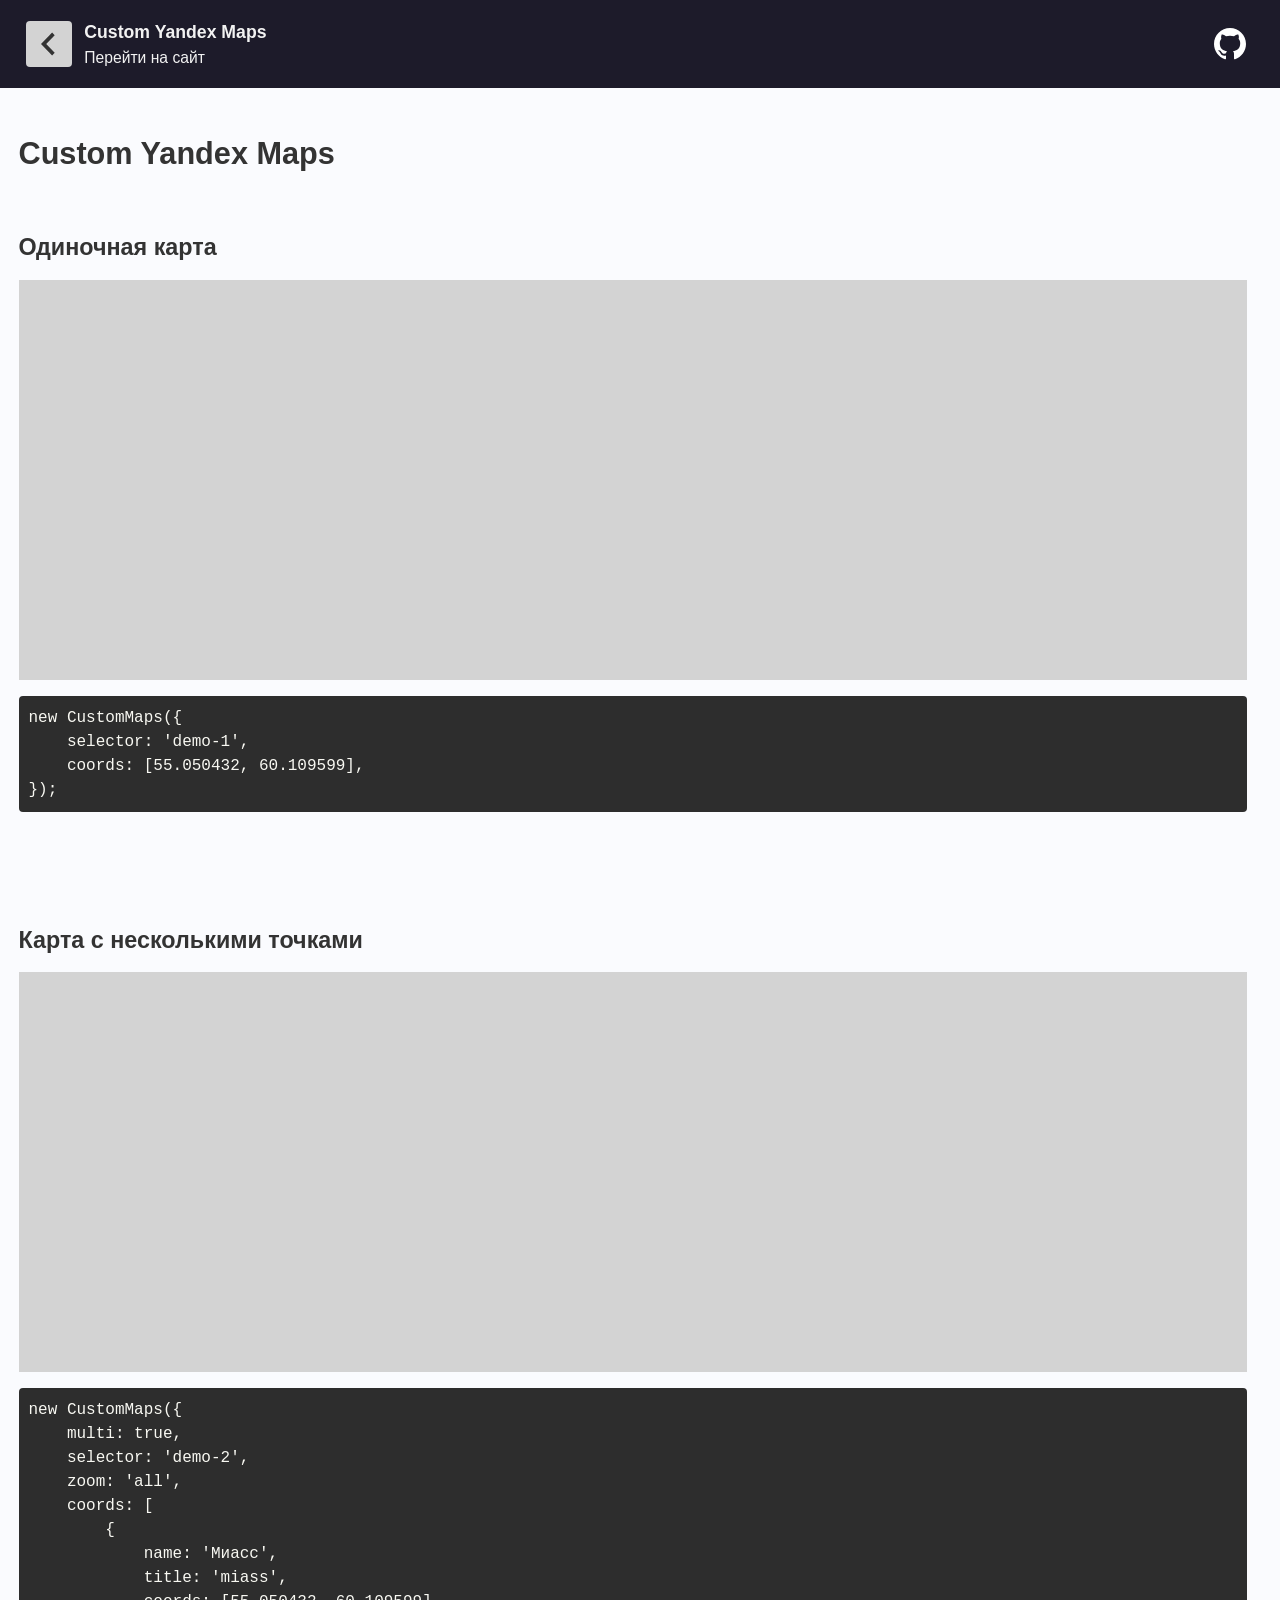
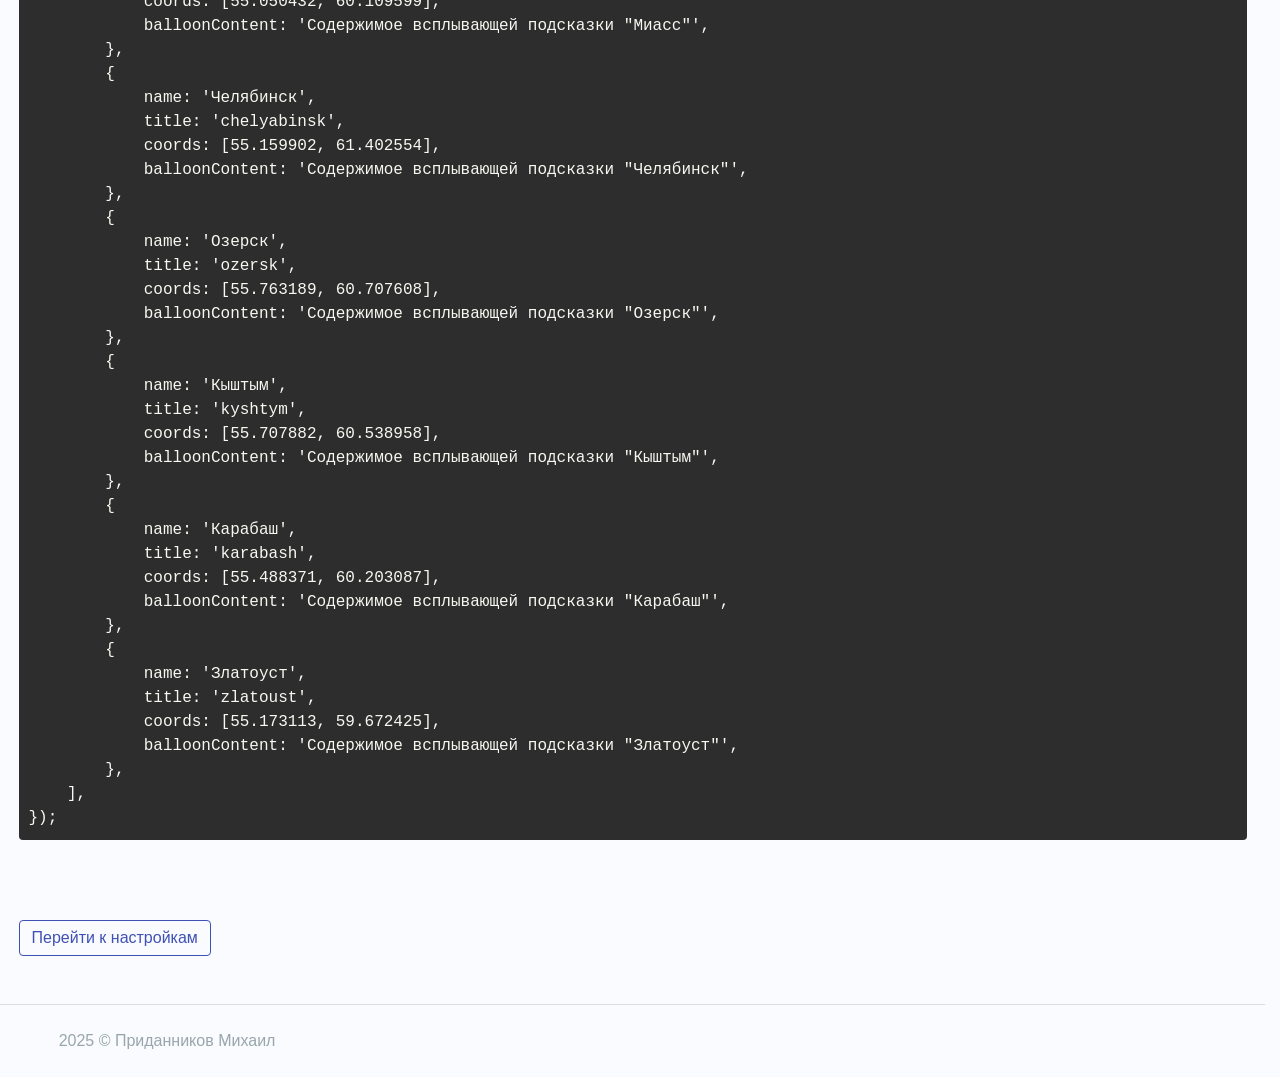
==== index.html @ 96048d2c "v2.0.0" ====
<!DOCTYPE html>
<html lang="ru">
<head>
    <meta charset="UTF-8" />
    <meta http-equiv="X-UA-Compatible" content="IE=edge" />
    <meta name="viewport" content="width=device-width, initial-scale=1.0" />
    <meta name='format-detection' content='telephone=no' />
    <meta name='format-detection' content='date=no' />
    <meta name='format-detection' content='address=no' />
    <meta name='format-detection' content='email=no' />
    <title>Custom Map 2.0.0</title>
    <link rel="stylesheet" href="config.css" />
    <link rel="stylesheet" href="layout.css" />
    <link rel="stylesheet" href="style.css" />
    <script src="https://api-maps.yandex.ru/2.1/?&lang=ru_RU"></script>
    <script src="custom_map.js"></script>
</head>
<body>

<div class="page">
    <div class="page__header">
        <div class="header">
            <div class="header__container container">
                <div class="logo">
                    <a href="https://mihail174.ru/docs/developments/custom_map" class="logo__link">
                        <span class="logo__icon">
                            <svg data-v-edcaa7af="" xmlns="http://www.w3.org/2000/svg" width="32" height="32" viewBox="0 0 320 448"><path data-v-edcaa7af="" fill="#000" d="M203.563 384 240 346.54 120.807 224 240 101.46 203.563 64l-36.404 37.426.034.034L48 224l119.193 122.54-.033.034z"></path></svg>
                        </span>
                        <span class="logo__content">
                            <span class="logo__title">
                                <span>Custom Yandex Maps</span>
                            </span>
                            <span class="logo__author">Перейти на сайт</span>
                        </span>
                    </a>
                </div>

                <div class="github">
                    <a class="github__link" href="https://github.com/mihail-174/custom_map" target="_blank" rel="nofollow noreferrer noopener">
                        <span class="github__icon">
                            <svg xmlns="http://www.w3.org/2000/svg" width="32" height="32" viewBox="0 0 24 24" fill="currentColor"><path d="M12 0c-6.626 0-12 5.373-12 12 0 5.302 3.438 9.8 8.207 11.387.599.111.793-.261.793-.577v-2.234c-3.338.726-4.033-1.416-4.033-1.416-.546-1.387-1.333-1.756-1.333-1.756-1.089-.745.083-.729.083-.729 1.205.084 1.839 1.237 1.839 1.237 1.07 1.834 2.807 1.304 3.492.997.107-.775.418-1.305.762-1.604-2.665-.305-5.467-1.334-5.467-5.931 0-1.311.469-2.381 1.236-3.221-.124-.303-.535-1.524.117-3.176 0 0 1.008-.322 3.301 1.23.957-.266 1.983-.399 3.003-.404 1.02.005 2.047.138 3.006.404 2.291-1.552 3.297-1.23 3.297-1.23.653 1.653.242 2.874.118 3.176.77.84 1.235 1.911 1.235 3.221 0 4.609-2.807 5.624-5.479 5.921.43.372.823 1.102.823 2.222v3.293c0 .319.192.694.801.576 4.765-1.589 8.199-6.086 8.199-11.386 0-6.627-5.373-12-12-12z"></path></svg>
                        </span>
                        <span class="github__name">GitHub</span>
                    </a>
                </div>

            </div>
        </div>
    </div>
    <div class="page__center">
        <div class="page__container container">
            <div class="page__main">
                <div class="page__content-wrapper">
                    <div class="page__title">
                        <h1>Custom Yandex Maps</h1>
                    </div>
                    <div class="page__content">

                        <div class="card-examples-detail">
                            <div class="card-examples-detail__section">
                                <h2 class="card-examples-detail__title">Одиночная карта</h2>
                                <div class="card-examples-detail__content">
                                    <div id="demo-1"></div>
                                </div>
                                <div class="card-examples-detail__code">
                                    <div class="pre-wrapper">
                                        <pre><code>new CustomMaps({
    selector: 'demo-1',
    coords: [55.050432, 60.109599],
});</code></pre>
                                    </div>
                                </div>
                            </div>
                            <div class="card-examples-detail__section">
                                <h2 class="card-examples-detail__title">Карта с несколькими точками</h2>
                                <div class="card-examples-detail__content">
                                    <div id="demo-2"></div>
                                </div>
                                <div class="card-examples-detail__code">
                                    <div class="pre-wrapper">
                                        <pre><code>new CustomMaps({
    multi: true,
    selector: 'demo-2',
    zoom: 'all',
    coords: [
        {
            name: 'Миасс',
            title: 'miass',
            coords: [55.050432, 60.109599],
            balloonContent: 'Cодержимое всплывающей подсказки "Миасс"',
        },
        {
            name: 'Челябинск',
            title: 'chelyabinsk',
            coords: [55.159902, 61.402554],
            balloonContent: 'Cодержимое всплывающей подсказки "Челябинск"',
        },
        {
            name: 'Озерск',
            title: 'ozersk',
            coords: [55.763189, 60.707608],
            balloonContent: 'Cодержимое всплывающей подсказки "Озерск"',
        },
        {
            name: 'Кыштым',
            title: 'kyshtym',
            coords: [55.707882, 60.538958],
            balloonContent: 'Cодержимое всплывающей подсказки "Кыштым"',
        },
        {
            name: 'Карабаш',
            title: 'karabash',
            coords: [55.488371, 60.203087],
            balloonContent: 'Cодержимое всплывающей подсказки "Карабаш"',
        },
        {
            name: 'Златоуст',
            title: 'zlatoust',
            coords: [55.173113, 59.672425],
            balloonContent: 'Cодержимое всплывающей подсказки "Златоуст"',
        },
    ],
});</code></pre>
                                    </div>
                                </div>
                            </div>
                            <div class="card-examples-detail__button-return">
                                <a class="button button-secondary button-m" href="https://github.com/mihail-174/custom_map">
                                    <span class="button__name">
                                        Перейти к настройкам
                                    </span>
                                </a>
                            </div>
                        </div>

                    </div>
                </div>
            </div>
        </div>
    </div>
    <div class="page__footer">
        <div class="footer">
            <div class="footer__container container">
                <div class="copyright">
                    <span class="copyright__year">2025</span>
                    <span class="copyright__author">© Приданников Михаил</span>
                </div>
            </div>
        </div>
    </div>
</div>

<script>
    new CustomMaps({
        selector: 'demo-1',
        coords: [55.050432, 60.109599],
    });
    new CustomMaps({
        multi: true,
        selector: 'demo-2',
        zoom: 'all',
        coords: [
            {
                name: 'Миасс',
                title: 'miass',
                coords: [55.050432, 60.109599],
                balloonContent: 'Cодержимое всплывающей подсказки "Миасс"',
            },
            {
                name: 'Челябинск',
                title: 'chelyabinsk',
                coords: [55.159902, 61.402554],
                balloonContent: 'Cодержимое всплывающей подсказки "Челябинск"',
            },
            {
                name: 'Озерск',
                title: 'ozersk',
                coords: [55.763189, 60.707608],
                balloonContent: 'Cодержимое всплывающей подсказки "Озерск"',
            },
            {
                name: 'Кыштым',
                title: 'kyshtym',
                coords: [55.707882, 60.538958],
                balloonContent: 'Cодержимое всплывающей подсказки "Кыштым"',
            },
            {
                name: 'Карабаш',
                title: 'karabash',
                coords: [55.488371, 60.203087],
                balloonContent: 'Cодержимое всплывающей подсказки "Карабаш"',
            },
            {
                name: 'Златоуст',
                title: 'zlatoust',
                coords: [55.173113, 59.672425],
                balloonContent: 'Cодержимое всплывающей подсказки "Златоуст"',
            },
        ],
    });
</script>

</body>
</html>
---- config.css ----
:root {
    --primary-color: #3f51b5;
    --primary-color-variant: #5f71d5;

    --color-background: #fafbfe;

    --text-color-default: #333;

    --transition-speed: .2s;

    --header-background: #1d1b2a;

    --border-color: #ddd;

    --gap-h1: 48px 0 24px;
    --gap-h2: 32px 0 16px;
    --gap-h3: 24px 0 12px;

    --border-radius-full: 50%;
    --border-radius-l: 12px;
    --border-radius-m: 8px;
    --border-radius-s: 4px;
}
---- layout.css ----
*,
*::before,
*::after {
    box-sizing: border-box;
}
html {
    font-size: 100%;
    scroll-behavior: smooth;
    scrollbar-gutter: stable;
}
body {
    display: flex;
    flex-direction: column;
    min-width: 320px;
    min-height: 100vh;
    text-rendering: optimizeLegibility;
    -webkit-font-smoothing: antialiased;
    -moz-osx-font-smoothing: grayscale;
    font-family: Arial, sans-serif;
    font-weight: 400;
    font-size: 16px;
    line-height: 1.5;
    color: var(--text-color-default);
    background-color: var(--color-background);
    padding: 0;
    margin: 0;
}
h1,
.h1 {
    font-weight: 700;
    font-size: clamp(24px, 0.8333vw + 20px, 32px);
    line-height: 1.4;
    margin: var(--gap-h1);
}
h2,
.h2 {
    font-weight: 700;
    font-size: clamp(20px, 0.4167vw + 18px, 24px);
    line-height: 1.4;
    margin: var(--gap-h2);
}
h3,
.h3 {
    margin: var(--gap-h3);
}
.container {
    max-width: 1260px;
    padding: 0 16px;
    margin: 0 auto;
}

.page {
    display: grid;
    flex: 1;
    grid-template-rows: auto 1fr auto;
}
.page__header {
    height: clamp(64px,2.5vw + 52px,88px);
}
.page__center {
}
.page__main {
    margin-bottom: 48px;
}
.page__title {
    margin: var(--gap-h1);
}

.header {
    position:fixed;
    left:0;
    right:0;
    top:0;
    z-index:100;
    background-color:var(--header-background);
    height:88px;
}
.header__container {
    display:grid;
    grid-template-columns:1fr auto;
    grid-gap:24px;
    align-items:center;
    height: 100%;
}

.footer {
    border-top: 1px solid var(--border-color);
    padding: 24px clamp(16px, 3.3333vw + 0px, 48px);
    color: #98a6ad;
}
.footer__container {
    display: flex;
}

.logo {
    display:flex;
}
.logo__link {
    align-items:center;
    display:flex;
    grid-gap:12px;
    -webkit-user-select:none;
    -moz-user-select:none;
    user-select:none;
    color:currentColor;
    text-decoration:none
}
.logo__link:hover {
    color:#8522ff
}
.logo__link:hover .logo__icon {
    background-color: var(--primary-color);
}
.logo__link:hover .logo__icon path {
    fill: #fff;
}
.logo__icon {
    align-items:center;
    background-color:lightgrey;
    border-radius:var(--border-radius-s);
    display:flex;
    height:clamp(38px,1.0417vw + 33px,48px);
    justify-content:center;
    overflow:hidden;
    width:clamp(38px,1.0417vw + 33px,48px);
    transition: all var(--transition-speed);
}
.logo__icon path {
    fill: #333;
    transition: all var(--transition-speed);
}
.logo__icon img {
    display:block;
    max-height:100%;
    max-width:100%;
    -o-object-fit:contain;
    object-fit:contain;
}
.logo__content {
    color:#f2f2f2;
    display:flex;
    flex-direction:column
}
.logo__title {
    font-size:clamp(16px,.2083vw + 15px,18px);
    font-weight:700
}
.logo__author {
    font-size:clamp(14px,.2083vw + 13px,16px)
}

.github {
    display: flex;
    justify-content: center;
    align-items: center;
    width: 48px;
    height: 48px;
}
.github__link {
    display: flex;
    align-items: center;
    grid-gap: 8px;
    color: #fff;
    text-decoration: none;
}
.github__link:hover .github__icon path {
    fill: var(--primary-color);
}
.github__icon {
    flex: 0 0 auto;
}
.github__icon svg {
    display: block;
    max-width: 100%;
    max-height: 100%;
    object-fit: contain;
}
.github__icon path {
    fill: #fff;
    transition: all var(--transition-speed);
}
.github__name {
    display: none;
}

.button {
    user-select: none;
    display: inline-flex;
    justify-content: center;
    align-items: center;
    grid-gap: 4px;
    border-radius: var(--border-radius-s);
    text-decoration: none;
    font-weight: 400;
    font-size: 16px;
    white-space: nowrap;
    cursor: pointer;
    transition: all var(--transition-speed);
}
.button__icon {
    display: flex;
    justify-content: center;
    align-items: center;
}
.button__icon img,
.button__icon svg {
    display: block;
    max-width: 100%;
    max-height: 100%;
    object-fit: contain;
}
.button__icon path {
    transition: all var(--transition-speed);
}
.button__name {}

.button-primary {
    background-color: var(--primary-color);
    color: #fff;
}
.button-primary.button__icon:has([fill]) path {
    fill: #fff;
}
.button-primary.button__icon:has([stroke]) path {
    stroke: #fff;
}
.button-primary:hover {
    background-color: #5f71d5;
    color: #fff;
}
.button-primary:hover .button__icon:has([fill]) path {
    fill: #fff;
}
.button-primary:hover .button__icon:has([stroke]) path {
    stroke: #fff;
}
.button-primary:focus {
    background-color: #3f51b5;
    color: #fff;
}
.button-primary:focus .button__icon:has([fill]) path {
    fill: #fff;
}
.button-primary:focus .button__icon:has([stroke]) path {
    stroke: #fff;
}

.button-secondary {
    background-color: transparent;
    border: 1px solid #3f51b5;
    color: #3f51b5;
}
.button-secondary .button__icon:has([fill]) path {
    fill: #3f51b5;
}
.button-secondary .button__icon:has([stroke]) path {
    stroke: #3f51b5;
}
.button-secondary:hover {
    background-color: #5f71d5;
    border-color: #5f71d5;
    color: #fff;
}
.button-secondary:hover .button__icon:has([fill]) path {
    fill: #fff;
}
.button-secondary:hover .button__icon:has([stroke]) path {
    stroke: #fff;
}
.button-secondary:focus {
    background-color: transparent;
    color: #3f51b5;
}
.button-secondary:focus .button__icon:has([fill]) path {
    fill: #3f51b5;
}
.button-secondary:focus .button__icon&:has([stroke]) path {
    stroke: #3f51b5;
}

.button-l {
    height: 52px;
    padding: 0 24px;
}
.button-l .button__icon {
    width: 32px;
    height: 32px;
}
.button-m {
    height: 36px;
    padding: 0 12px;
}
.button-m .button__icon {
    width: 22px;
    height: 22px;
}
@media screen and (max-height: 479px) {
    .button {
        width: 100%;
    }
}

pre {
    margin: 16px 0;
}
pre:not(:has(> code)) {
    position: relative;
    display: block;
    padding: 16px;
    overflow: auto;
    background-color: #f1f3f5;
    border-radius: var(--border-radius-s);
    font-size: 14px;
    color: #212529;
    white-space: pre-wrap;
    max-width: 100%;
}
code {
    display: inline-flex;
    word-wrap: anywhere;
    margin: 2px 0;
}

.pre-wrapper {
    position: relative;
    margin: 16px 0;
}
.pre-wrapper .copy {
    top: 8px;
    right: 8px;
    width: 24px;
    height: 24px;
}
.pre-wrapper pre {
    display: grid;
    margin: 0;
}
.pre-wrapper code {
    display: block;
    white-space: pre;
    overflow-x: auto;
    padding: 10px;
    background-color: #2d2d2d;
    color: #f8f8f2;
    border-radius: var(--border-radius-s);
    scrollbar-width: thin;
    margin: 0;
}
.pre-wrapper:has(+ .pre-wrapper) {
    margin-bottom: 8px;
}
.pre-wrapper:has(+ .pre-wrapper) + .pre-wrapper {
    margin-top: 8px;
}
.pre-wrapper:has(+ p) {
    margin-bottom: 24px;
}
---- style.css ----
.card-examples-detail {
    display: flex;
    flex-direction: column;
    grid-gap: 64px;
}

#demo-1 {
    width: 100%;
    height: 400px;
    background-color: lightgrey;
    max-width: calc(100vw - 16px * 2);
}
#demo-1 > * {
    width: 100% !important;
}
#demo-2 {
    width: 100%;
    height: 400px;
    background-color: lightgrey;
    max-width: calc(100vw - 16px * 2);
}
#demo-2 > * {
    width: 100% !important;
}
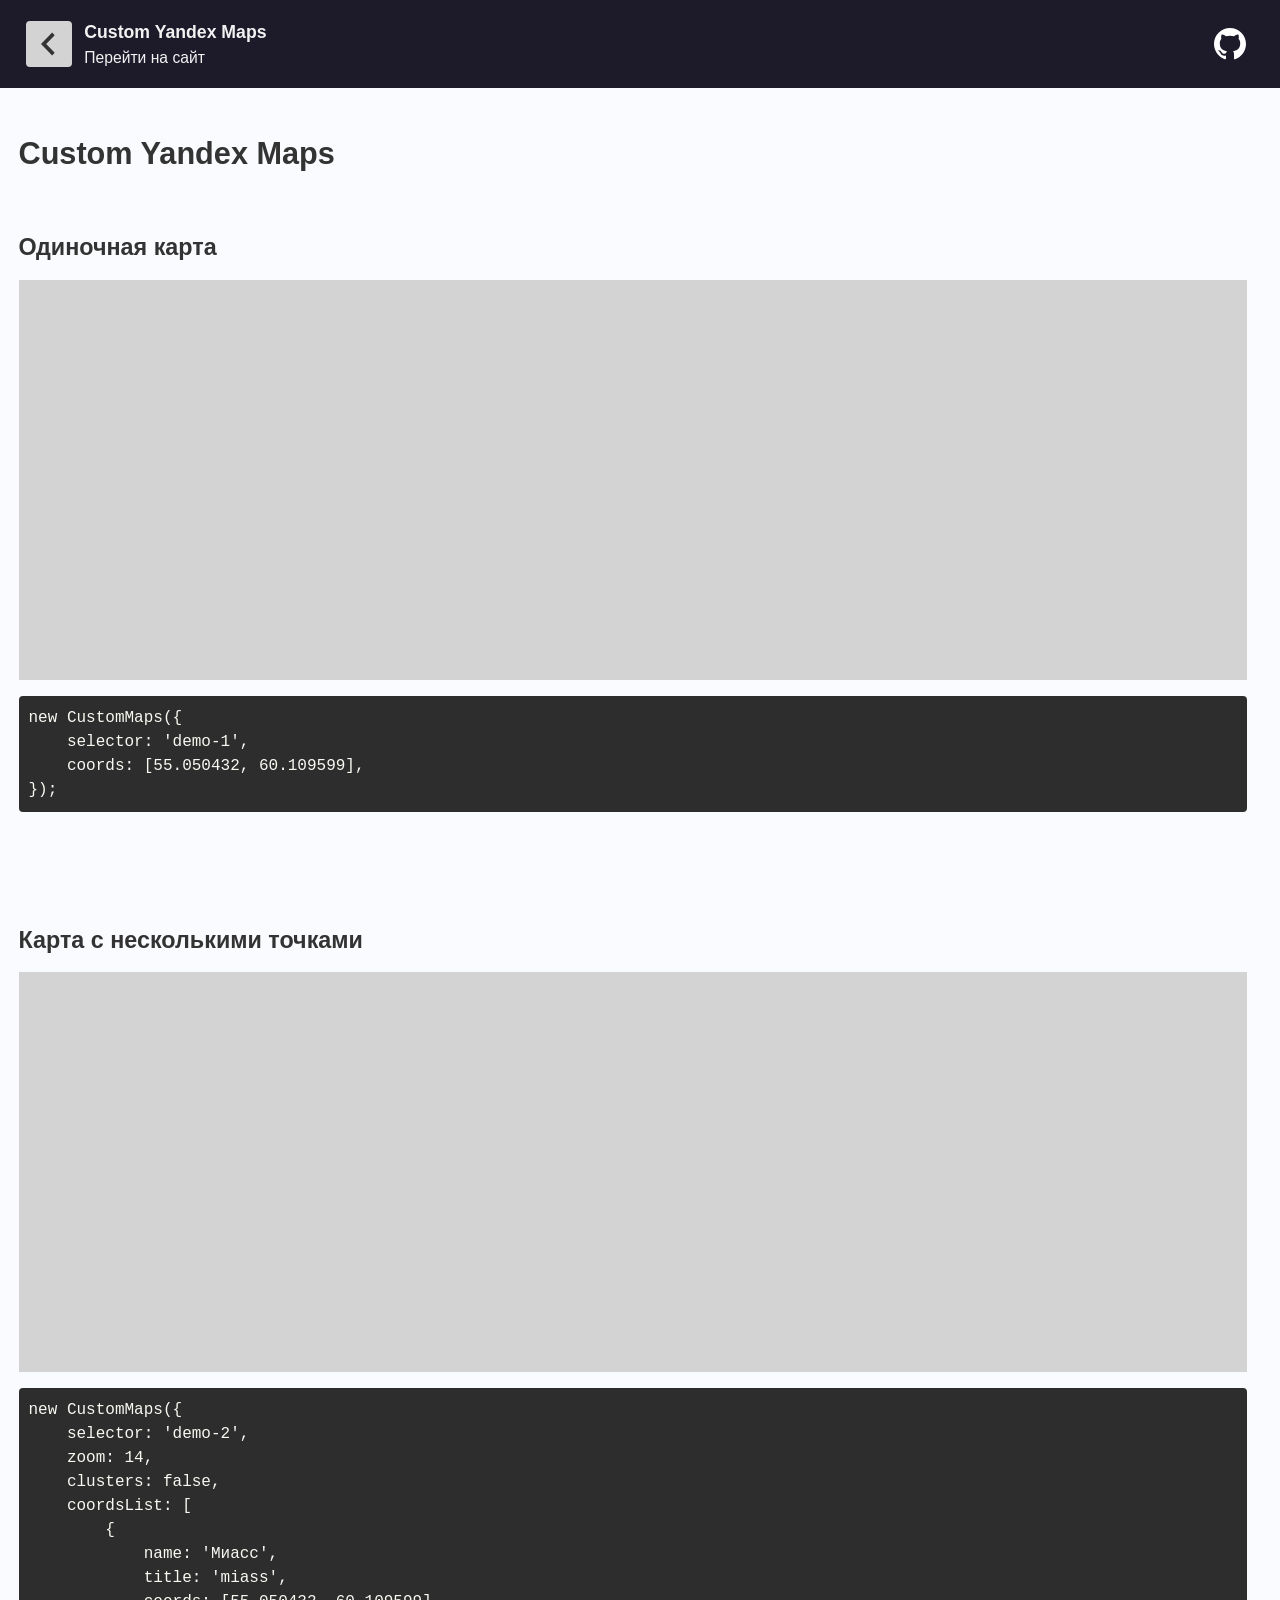
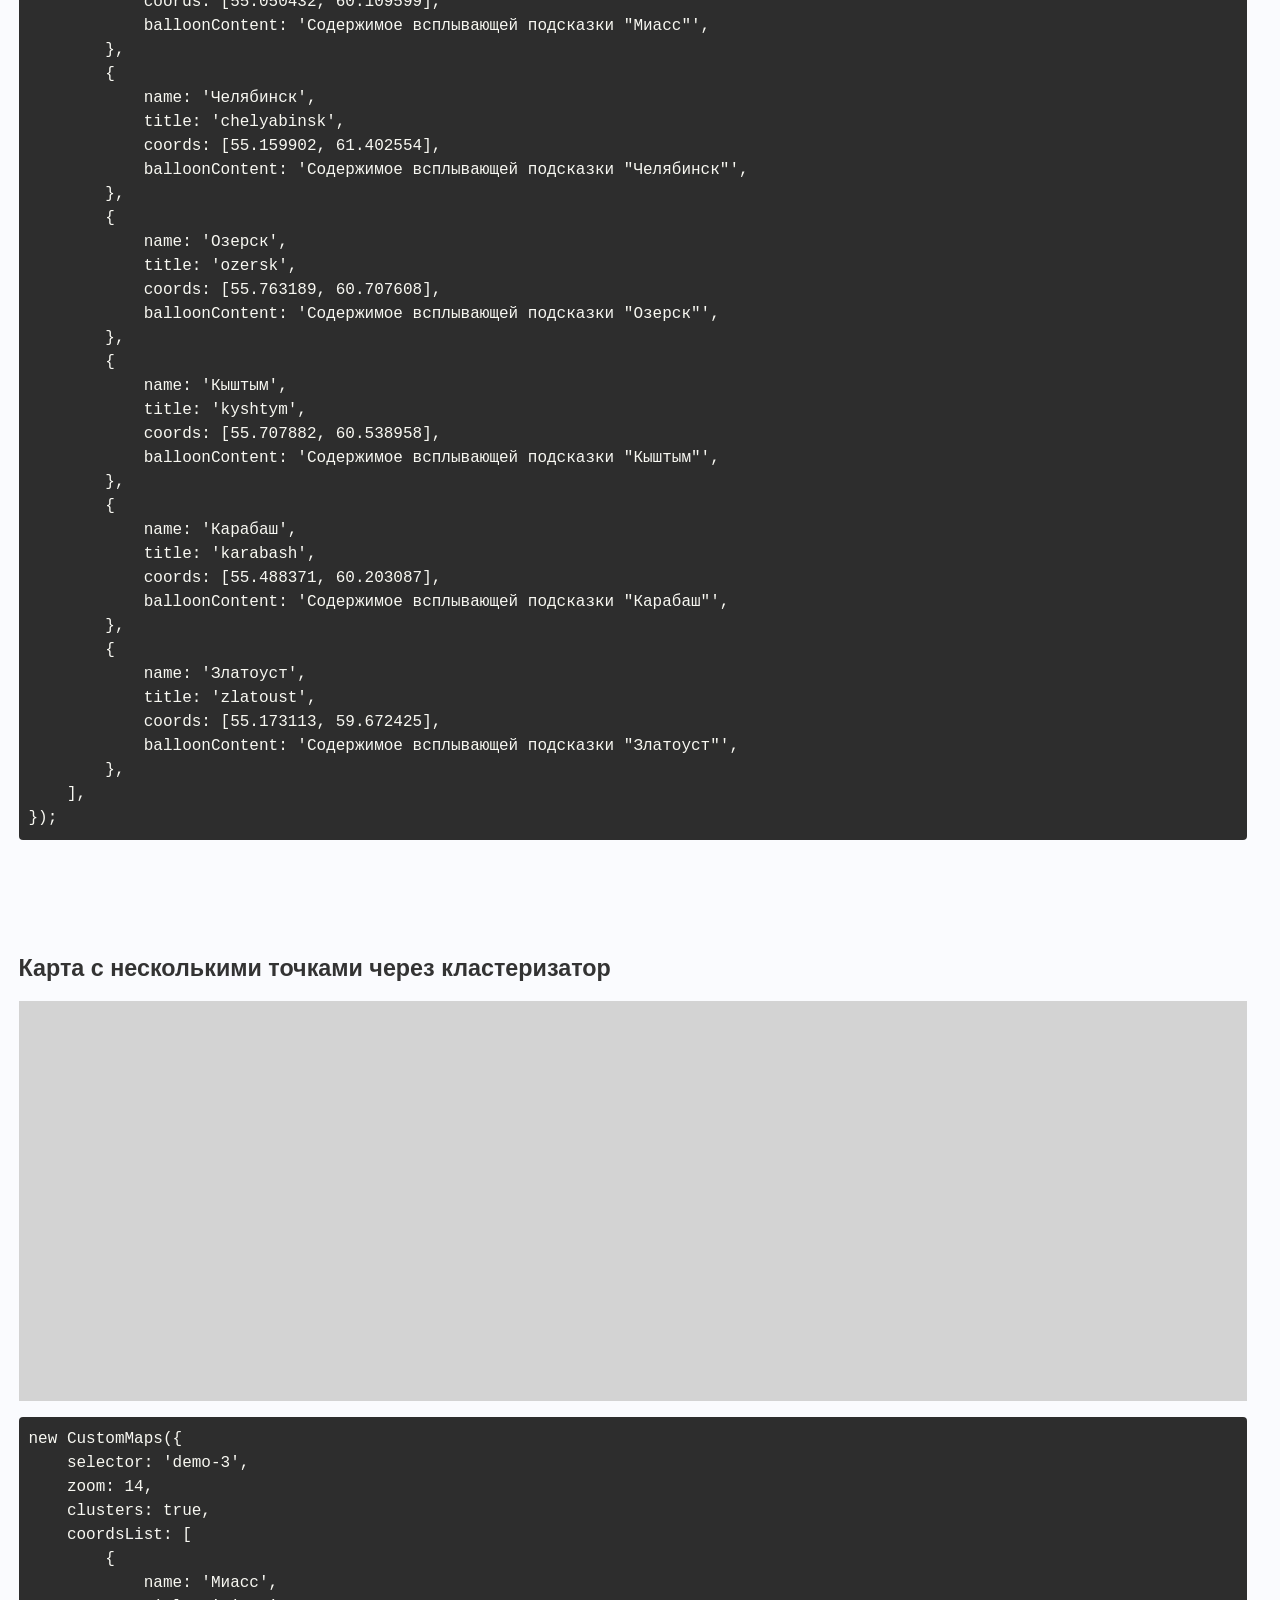
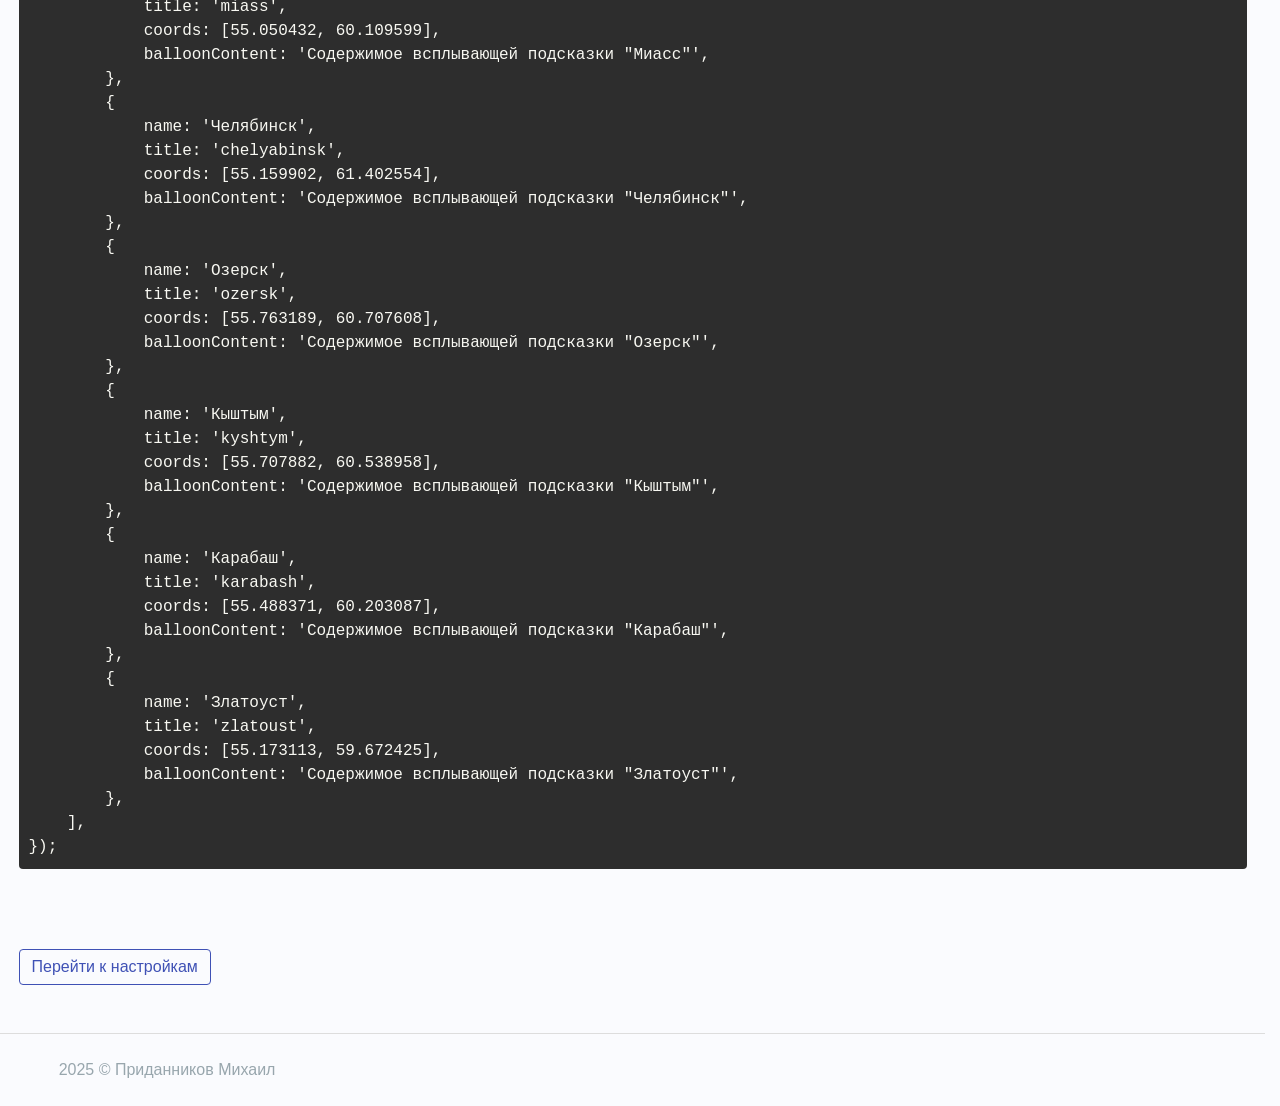
==== commit 647f9f19: "добавил карту с кластеризацией" ====
--- a/index.html
+++ b/index.html
@@ -2,13 +2,14 @@
 <html lang="ru">
 <head>
     <meta charset="UTF-8" />
+    <meta name="robots" content="noindex, nofollow" />
     <meta http-equiv="X-UA-Compatible" content="IE=edge" />
     <meta name="viewport" content="width=device-width, initial-scale=1.0" />
     <meta name='format-detection' content='telephone=no' />
     <meta name='format-detection' content='date=no' />
     <meta name='format-detection' content='address=no' />
     <meta name='format-detection' content='email=no' />
-    <title>Custom Map 2.0.0</title>
+    <title>Demo Custom Map</title>
     <link rel="stylesheet" href="config.css" />
     <link rel="stylesheet" href="layout.css" />
     <link rel="stylesheet" href="style.css" />
@@ -79,53 +80,108 @@
                                 <div class="card-examples-detail__code">
                                     <div class="pre-wrapper">
                                         <pre><code>new CustomMaps({
-    multi: true,
     selector: 'demo-2',
-    zoom: 'all',
-    coords: [
+    zoom: 14,
+    clusters: false,
+    coordsList: [
         {
             name: 'Миасс',
             title: 'miass',
             coords: [55.050432, 60.109599],
-            balloonContent: 'Cодержимое всплывающей подсказки "Миасс"',
+            balloonContent: 'Содержимое всплывающей подсказки "Миасс"',
         },
         {
             name: 'Челябинск',
             title: 'chelyabinsk',
             coords: [55.159902, 61.402554],
-            balloonContent: 'Cодержимое всплывающей подсказки "Челябинск"',
+            balloonContent: 'Содержимое всплывающей подсказки "Челябинск"',
         },
         {
             name: 'Озерск',
             title: 'ozersk',
             coords: [55.763189, 60.707608],
-            balloonContent: 'Cодержимое всплывающей подсказки "Озерск"',
+            balloonContent: 'Содержимое всплывающей подсказки "Озерск"',
         },
         {
             name: 'Кыштым',
             title: 'kyshtym',
             coords: [55.707882, 60.538958],
-            balloonContent: 'Cодержимое всплывающей подсказки "Кыштым"',
+            balloonContent: 'Содержимое всплывающей подсказки "Кыштым"',
         },
         {
             name: 'Карабаш',
             title: 'karabash',
             coords: [55.488371, 60.203087],
-            balloonContent: 'Cодержимое всплывающей подсказки "Карабаш"',
+            balloonContent: 'Содержимое всплывающей подсказки "Карабаш"',
         },
         {
             name: 'Златоуст',
             title: 'zlatoust',
             coords: [55.173113, 59.672425],
-            balloonContent: 'Cодержимое всплывающей подсказки "Златоуст"',
+            balloonContent: 'Содержимое всплывающей подсказки "Златоуст"',
         },
     ],
 });</code></pre>
                                     </div>
                                 </div>
                             </div>
+
+                            <div class="card-examples-detail__section">
+                                <h2 class="card-examples-detail__title">Карта с несколькими точками через кластеризатор</h2>
+                                <div class="card-examples-detail__content">
+                                    <div id="demo-3"></div>
+                                </div>
+                                <div class="card-examples-detail__code">
+                                    <div class="pre-wrapper">
+                                        <pre><code>new CustomMaps({
+    selector: 'demo-3',
+    zoom: 14,
+    clusters: true,
+    coordsList: [
+        {
+            name: 'Миасс',
+            title: 'miass',
+            coords: [55.050432, 60.109599],
+            balloonContent: 'Содержимое всплывающей подсказки "Миасс"',
+        },
+        {
+            name: 'Челябинск',
+            title: 'chelyabinsk',
+            coords: [55.159902, 61.402554],
+            balloonContent: 'Содержимое всплывающей подсказки "Челябинск"',
+        },
+        {
+            name: 'Озерск',
+            title: 'ozersk',
+            coords: [55.763189, 60.707608],
+            balloonContent: 'Содержимое всплывающей подсказки "Озерск"',
+        },
+        {
+            name: 'Кыштым',
+            title: 'kyshtym',
+            coords: [55.707882, 60.538958],
+            balloonContent: 'Содержимое всплывающей подсказки "Кыштым"',
+        },
+        {
+            name: 'Карабаш',
+            title: 'karabash',
+            coords: [55.488371, 60.203087],
+            balloonContent: 'Содержимое всплывающей подсказки "Карабаш"',
+        },
+        {
+            name: 'Златоуст',
+            title: 'zlatoust',
+            coords: [55.173113, 59.672425],
+            balloonContent: 'Содержимое всплывающей подсказки "Златоуст"',
+        },
+    ],
+});</code></pre>
+                                    </div>
+                                </div>
+                            </div>
+
                             <div class="card-examples-detail__button-return">
-                                <a class="button button-secondary button-m" href="https://github.com/mihail-174/custom_map">
+                                <a class="button button-secondary button-m" href="https://mihail174.ru/docs/developments/custom_map">
                                     <span class="button__name">
                                         Перейти к настройкам
                                     </span>
@@ -156,49 +212,98 @@
         coords: [55.050432, 60.109599],
     });
     new CustomMaps({
-        multi: true,
         selector: 'demo-2',
-        zoom: 'all',
-        coords: [
+        zoom: 14,
+        clusters: false,
+        coordsList: [
             {
                 name: 'Миасс',
                 title: 'miass',
                 coords: [55.050432, 60.109599],
-                balloonContent: 'Cодержимое всплывающей подсказки "Миасс"',
+                balloonContent: 'Содержимое всплывающей подсказки "Миасс"',
             },
             {
                 name: 'Челябинск',
                 title: 'chelyabinsk',
                 coords: [55.159902, 61.402554],
-                balloonContent: 'Cодержимое всплывающей подсказки "Челябинск"',
+                balloonContent: 'Содержимое всплывающей подсказки "Челябинск"',
             },
             {
                 name: 'Озерск',
                 title: 'ozersk',
                 coords: [55.763189, 60.707608],
-                balloonContent: 'Cодержимое всплывающей подсказки "Озерск"',
+                balloonContent: 'Содержимое всплывающей подсказки "Озерск"',
             },
             {
                 name: 'Кыштым',
                 title: 'kyshtym',
                 coords: [55.707882, 60.538958],
-                balloonContent: 'Cодержимое всплывающей подсказки "Кыштым"',
+                balloonContent: 'Содержимое всплывающей подсказки "Кыштым"',
             },
             {
                 name: 'Карабаш',
                 title: 'karabash',
                 coords: [55.488371, 60.203087],
-                balloonContent: 'Cодержимое всплывающей подсказки "Карабаш"',
+                balloonContent: 'Содержимое всплывающей подсказки "Карабаш"',
             },
             {
                 name: 'Златоуст',
                 title: 'zlatoust',
                 coords: [55.173113, 59.672425],
-                balloonContent: 'Cодержимое всплывающей подсказки "Златоуст"',
+                balloonContent: 'Содержимое всплывающей подсказки "Златоуст"',
+            },
+        ],
+    });
+    new CustomMaps({
+        selector: 'demo-3',
+        zoom: 14,
+        clusters: true,
+        coordsList: [
+            {
+                name: 'Миасс',
+                title: 'miass',
+                coords: [55.050432, 60.109599],
+                balloonContent: 'Содержимое всплывающей подсказки "Миасс"',
+            },
+            {
+                name: 'Челябинск',
+                title: 'chelyabinsk',
+                coords: [55.159902, 61.402554],
+                balloonContent: 'Содержимое всплывающей подсказки "Челябинск"',
+            },
+            {
+                name: 'Челябинск',
+                title: 'chelyabinsk',
+                coords: [55.159902, 61.402554],
+                balloonContent: 'Содержимое всплывающей подсказки "Челябинск"',
+            },
+            {
+                name: 'Озерск',
+                title: 'ozersk',
+                coords: [55.763189, 60.707608],
+                balloonContent: 'Содержимое всплывающей подсказки "Озерск"',
+            },
+            {
+                name: 'Кыштым',
+                title: 'kyshtym',
+                coords: [55.707882, 60.538958],
+                balloonContent: 'Содержимое всплывающей подсказки "Кыштым"',
+            },
+            {
+                name: 'Карабаш',
+                title: 'karabash',
+                coords: [55.488371, 60.203087],
+                balloonContent: 'Содержимое всплывающей подсказки "Карабаш"',
+            },
+            {
+                name: 'Златоуст',
+                title: 'zlatoust',
+                coords: [55.173113, 59.672425],
+                balloonContent: 'Содержимое всплывающей подсказки "Златоуст"',
             },
         ],
     });
 </script>
 
 </body>
-</html>+</html>
--- a/style.css
+++ b/style.css
@@ -21,4 +21,10 @@
 }
 #demo-2 > * {
     width: 100% !important;
+}
+#demo-3 {
+    width: 100%;
+    height: 400px;
+    background-color: lightgrey;
+    max-width: calc(100vw - 16px * 2);
 }
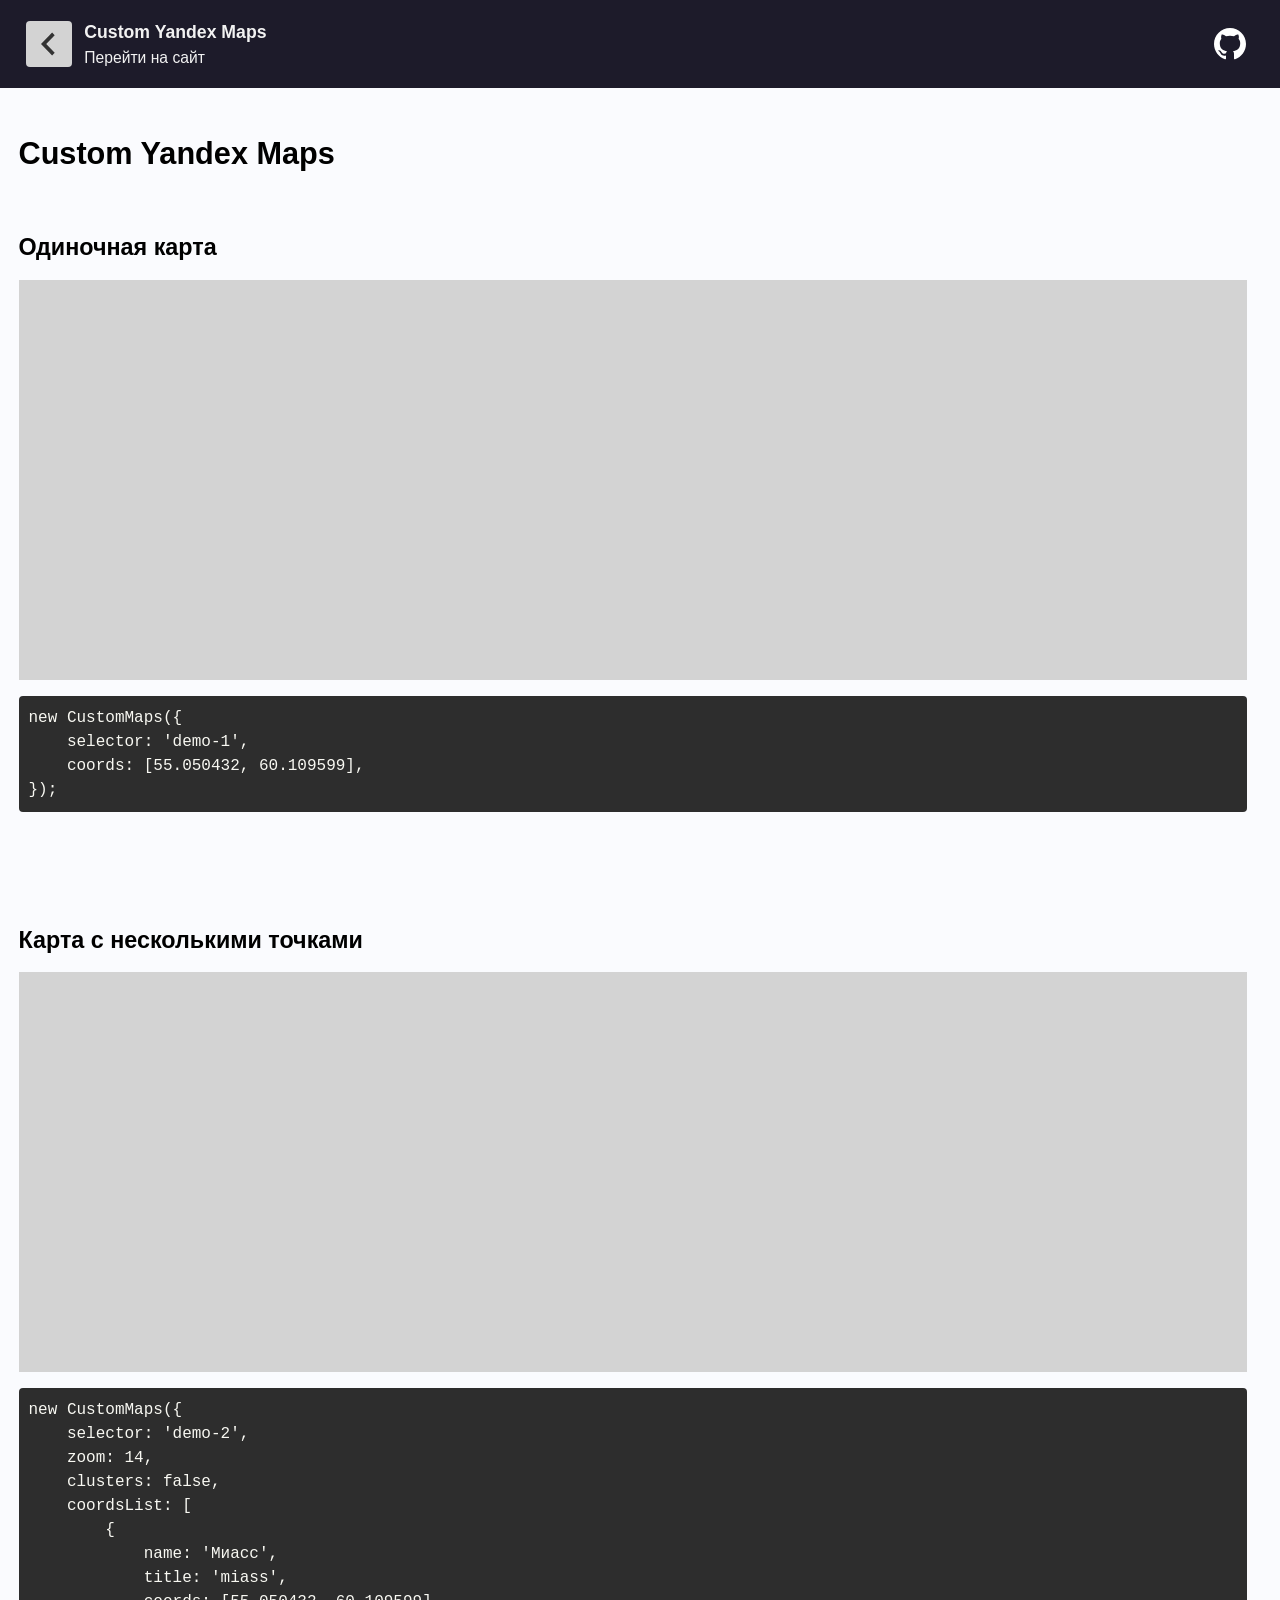
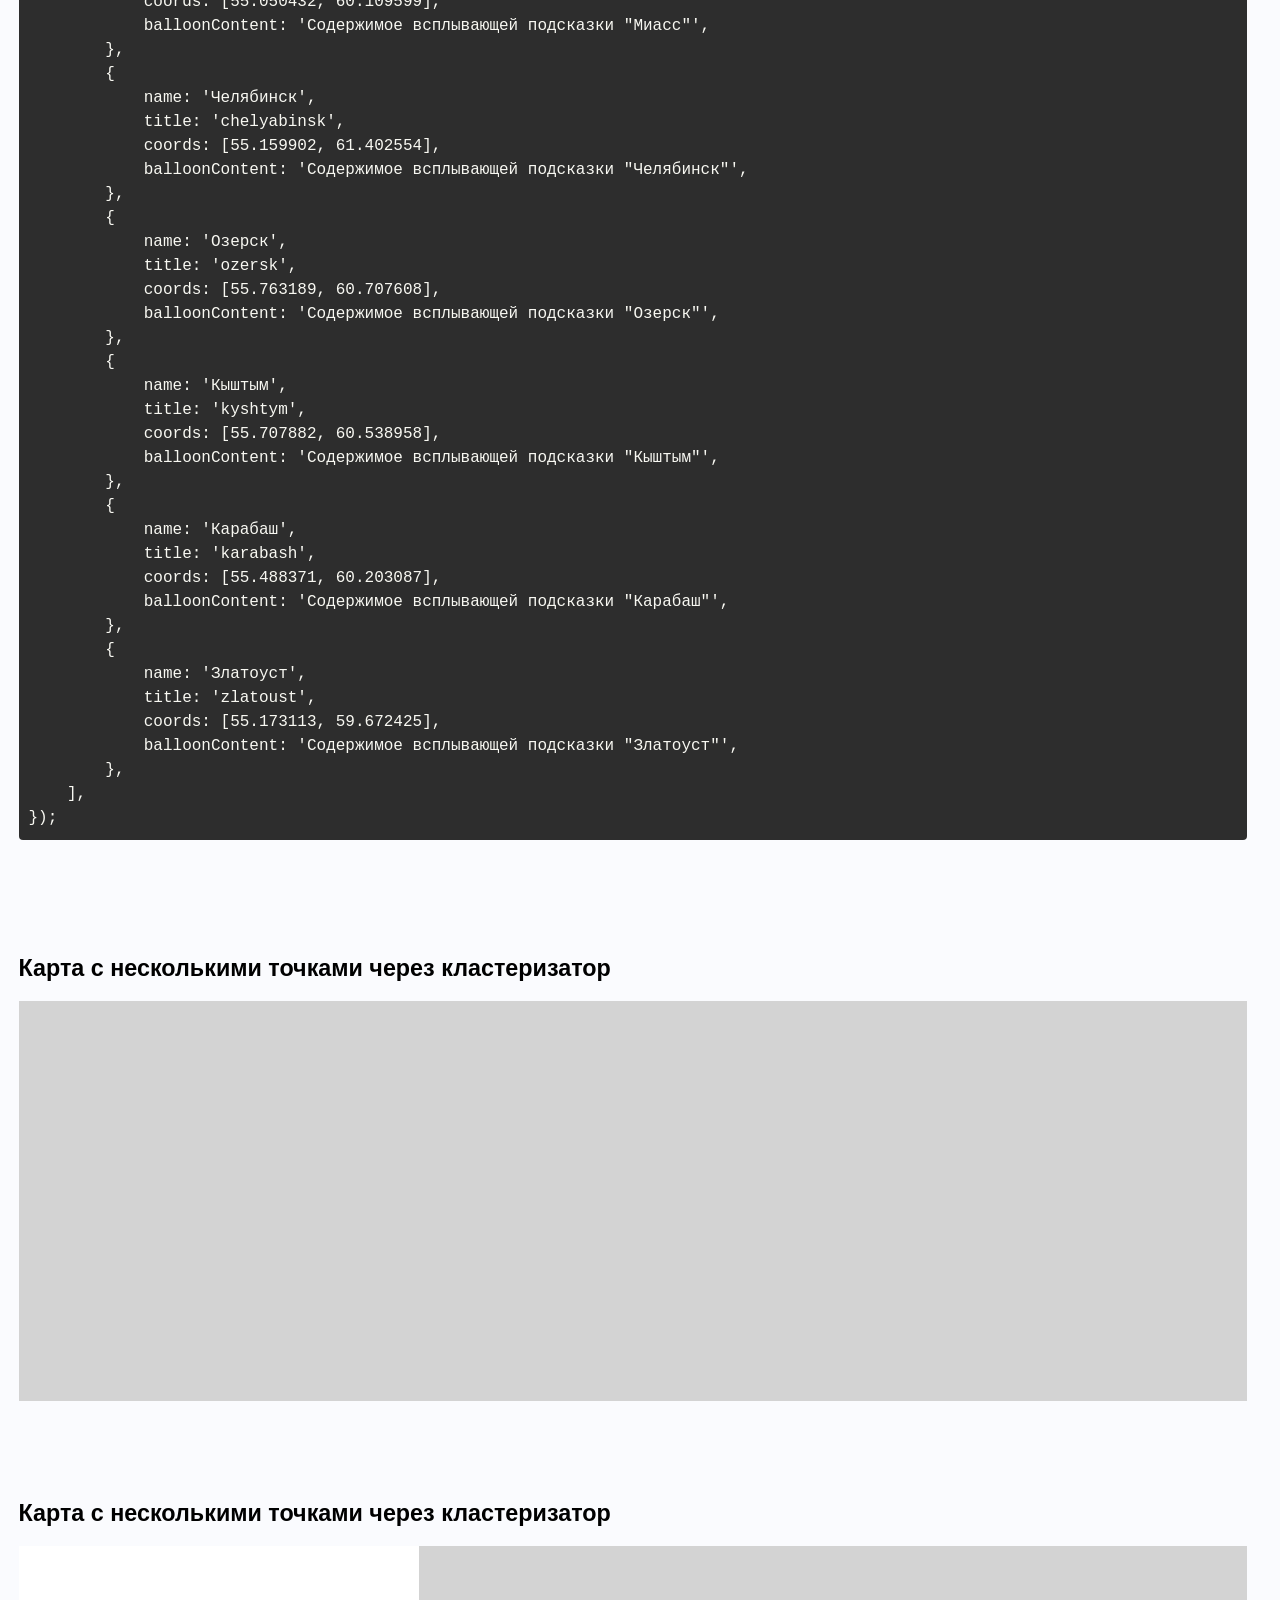
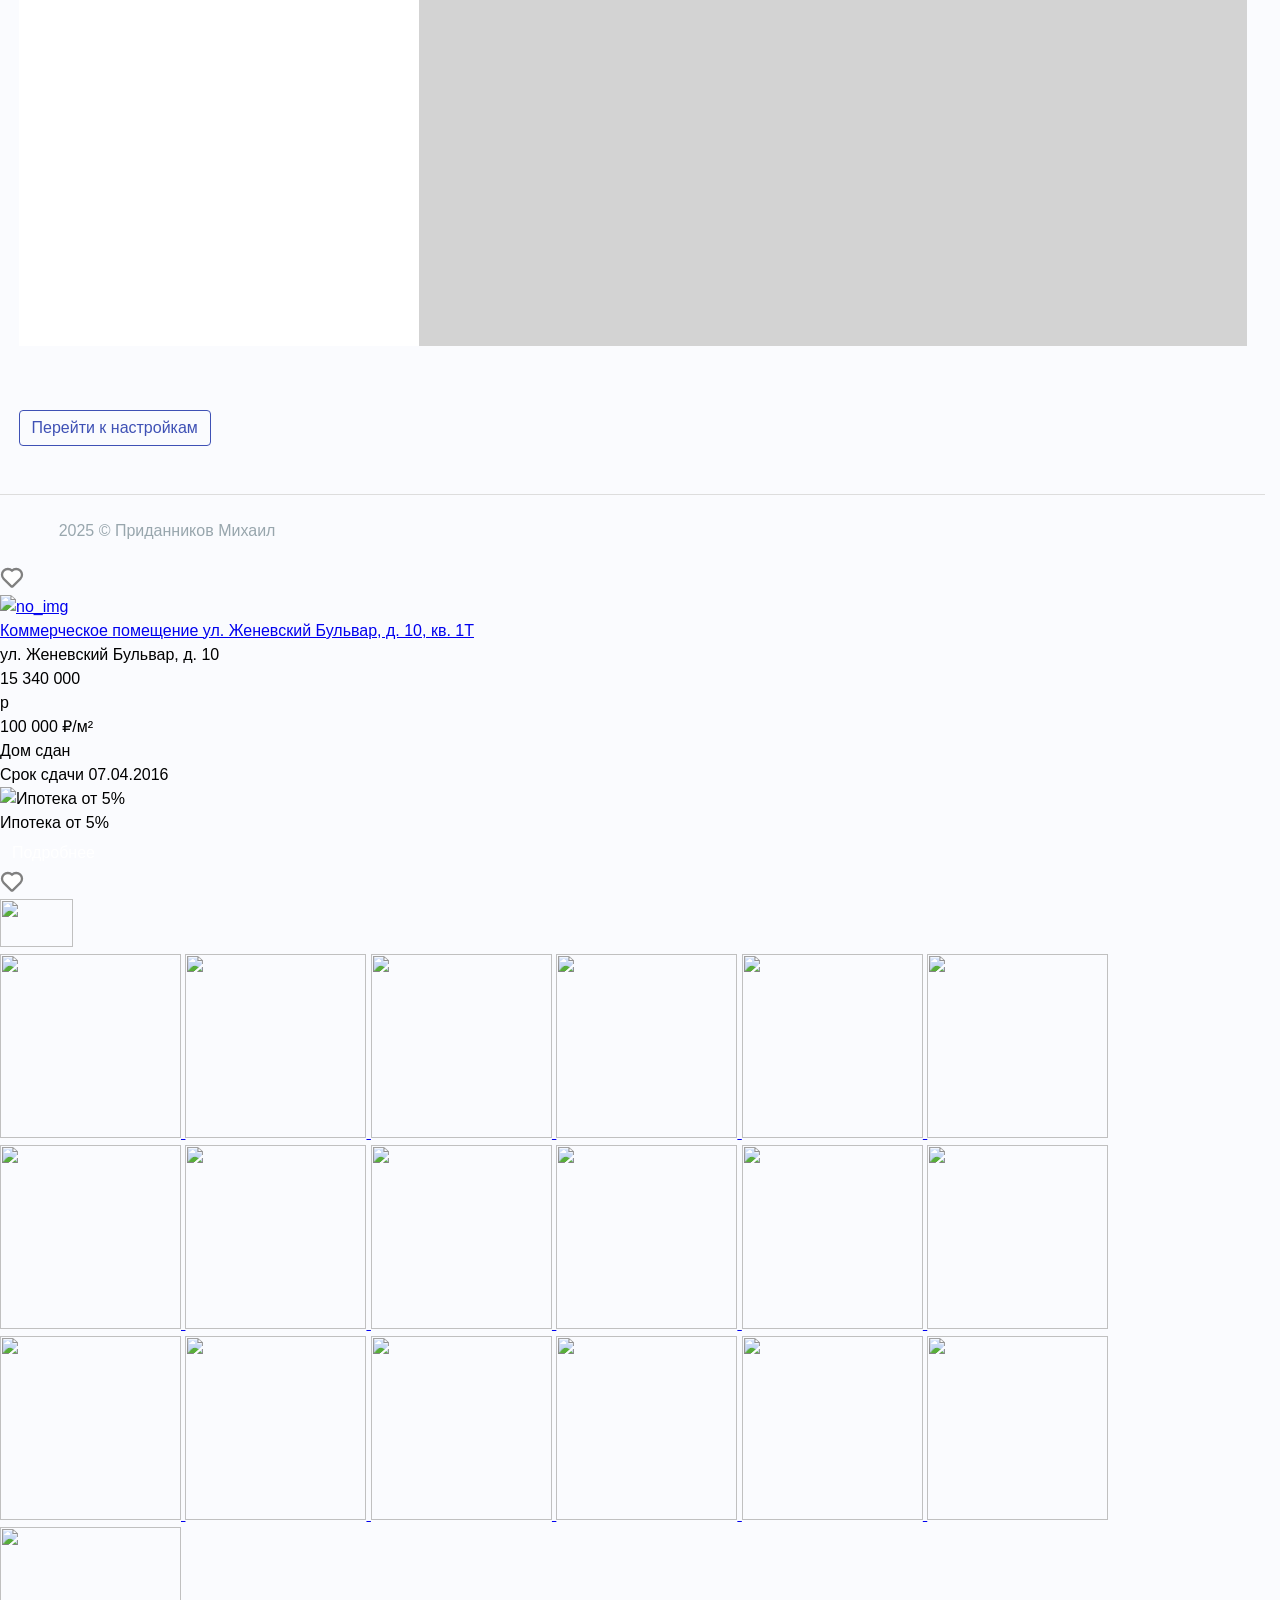
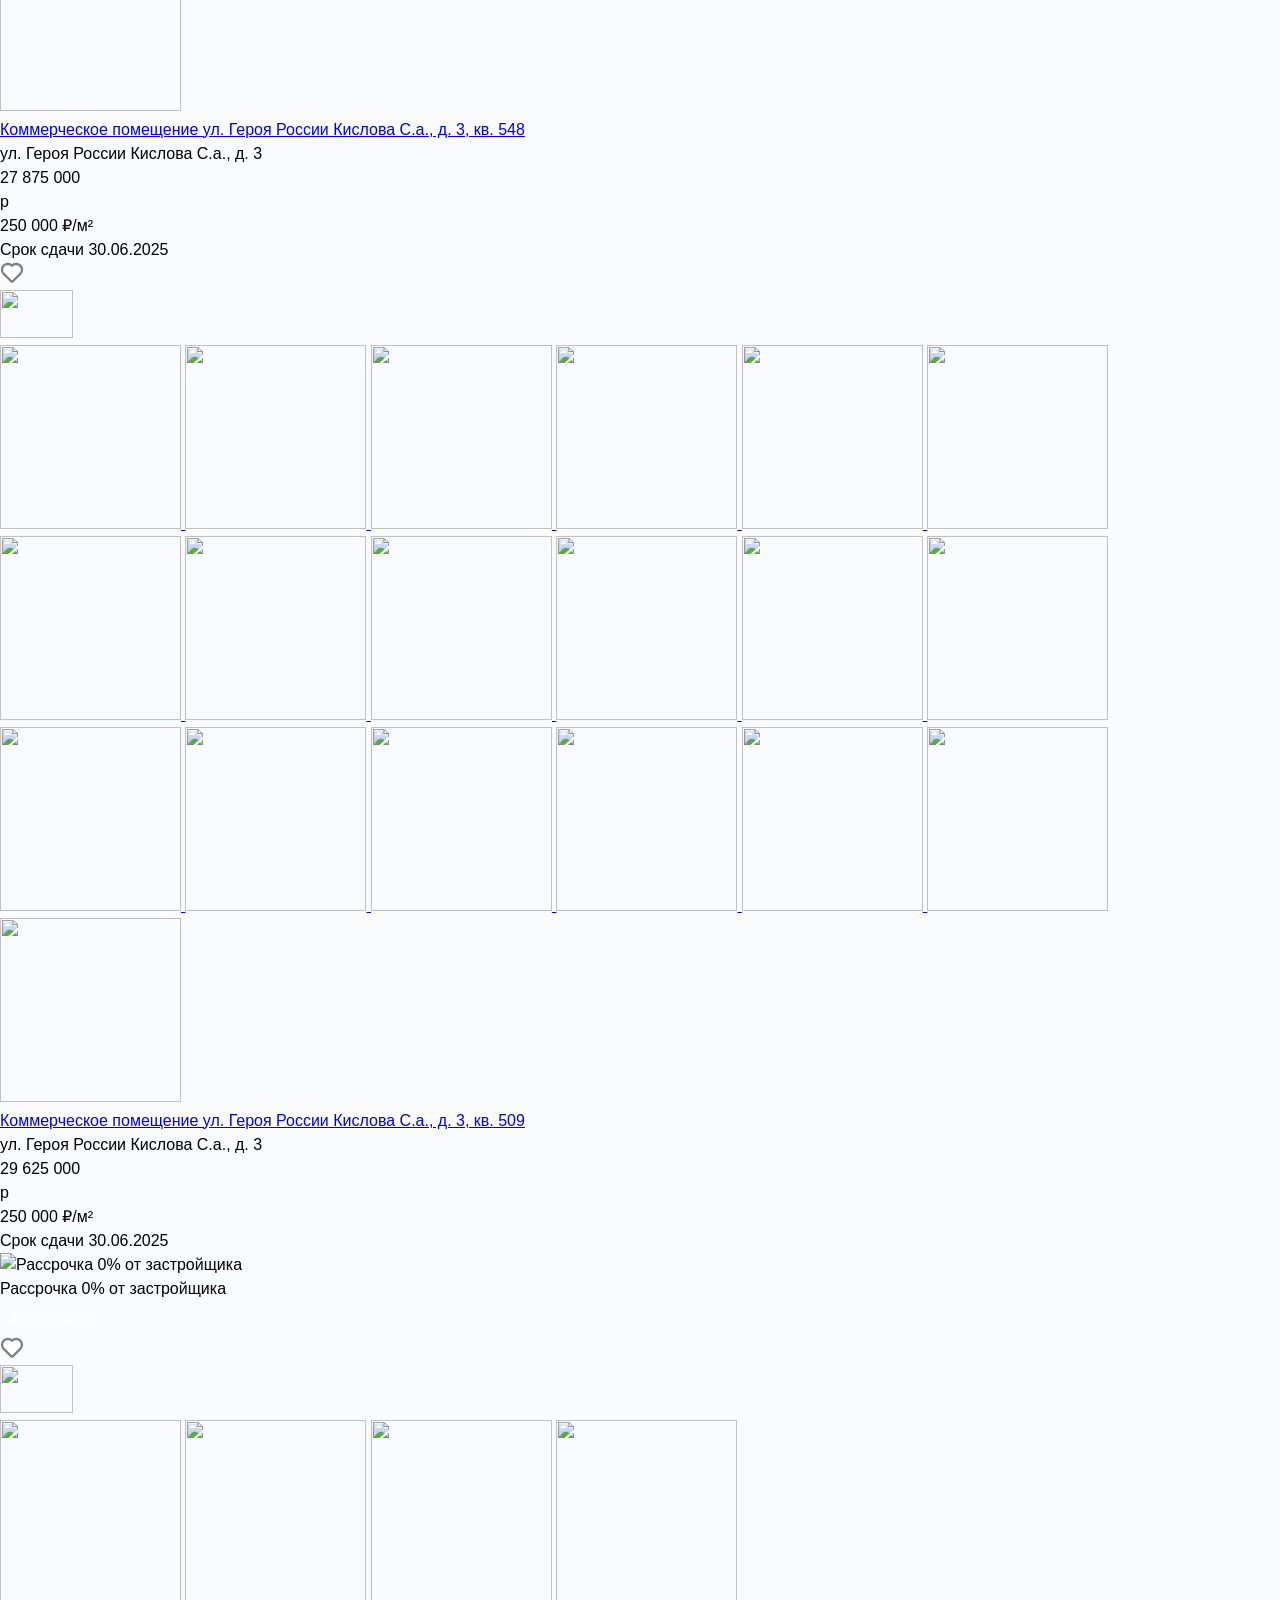
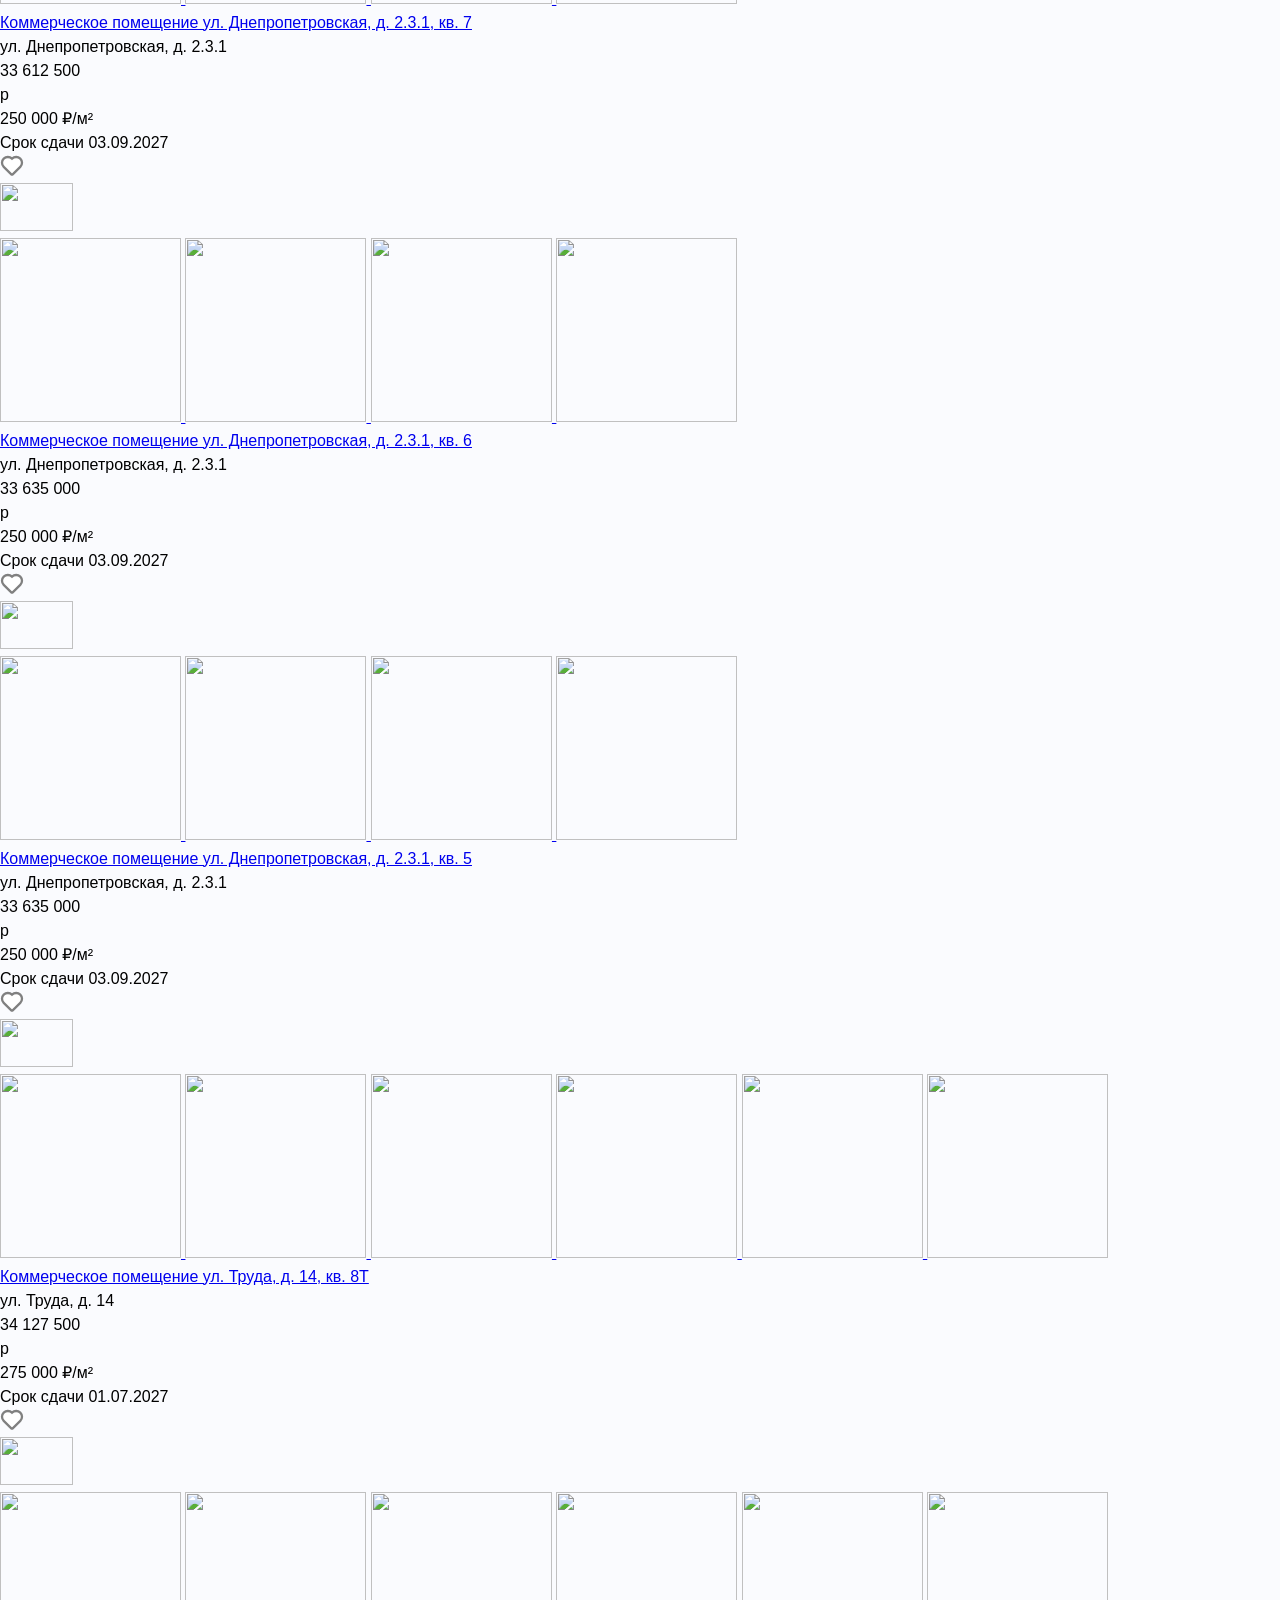
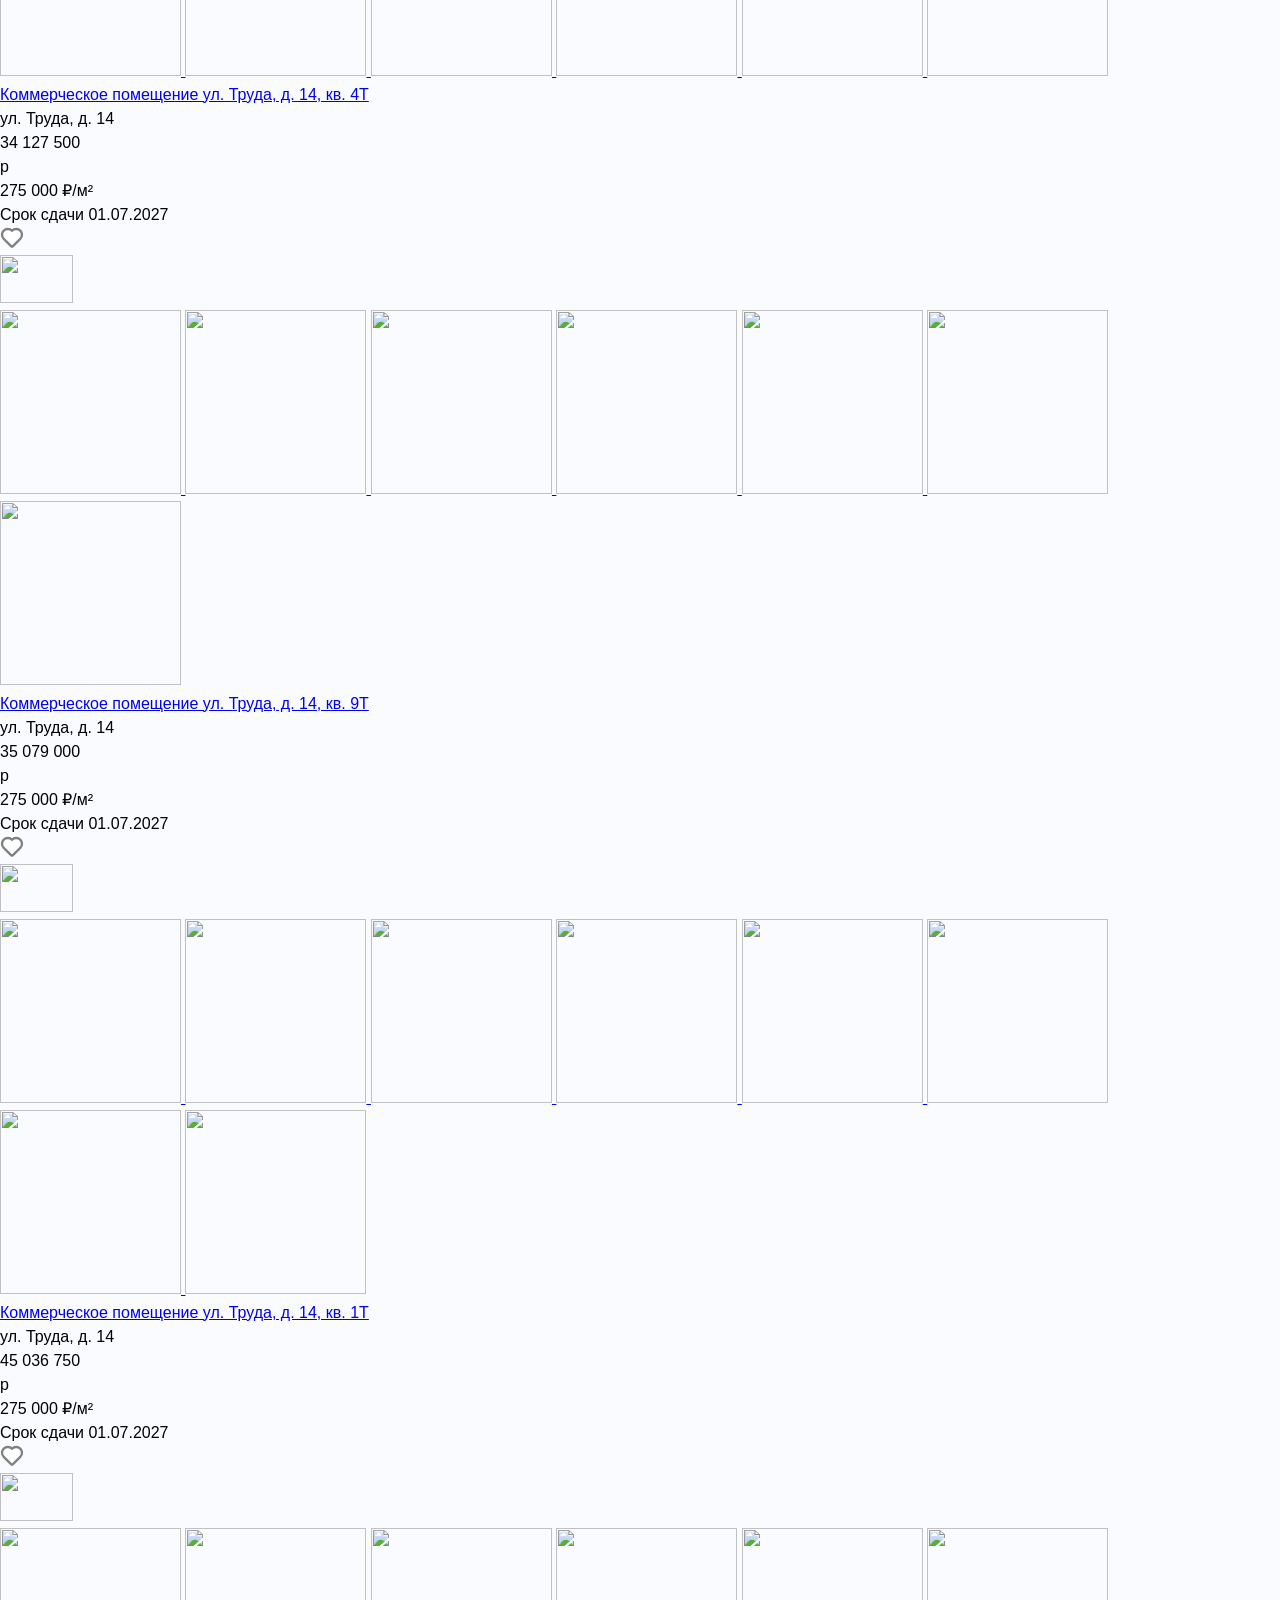
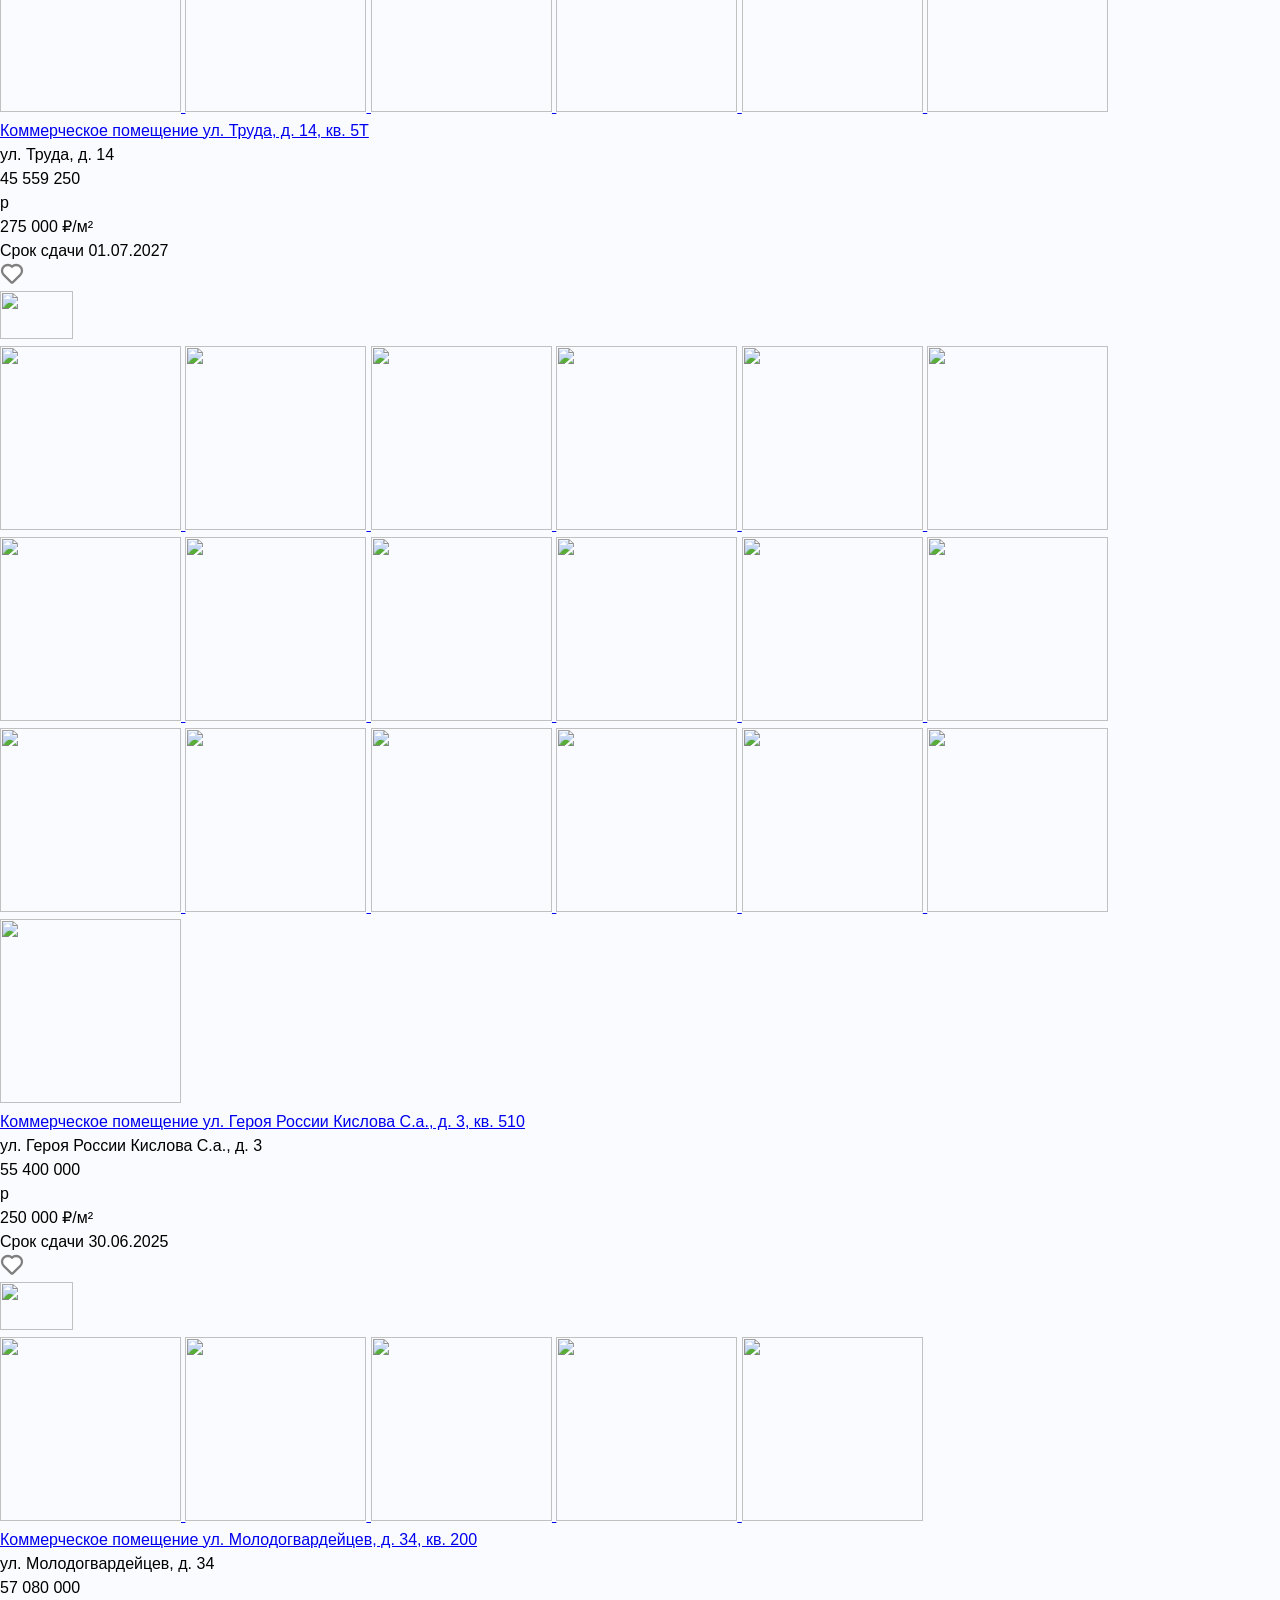
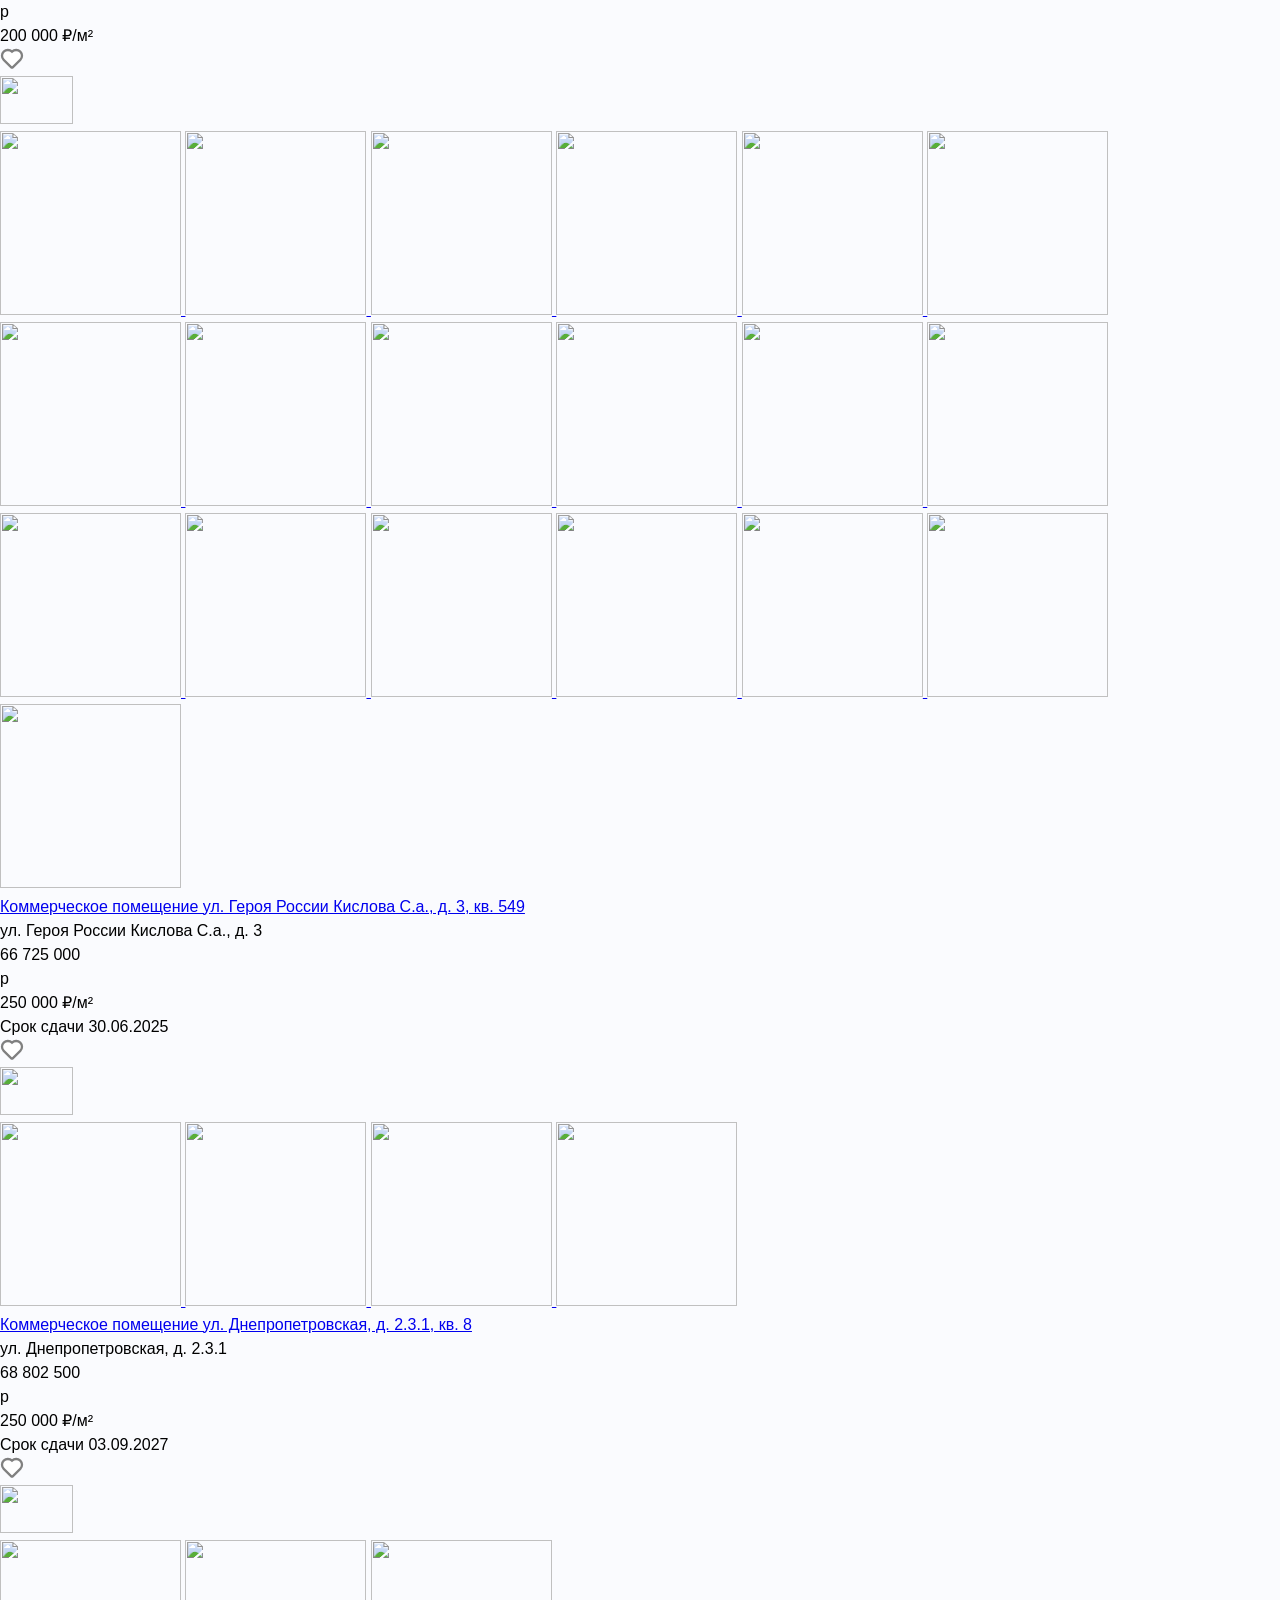
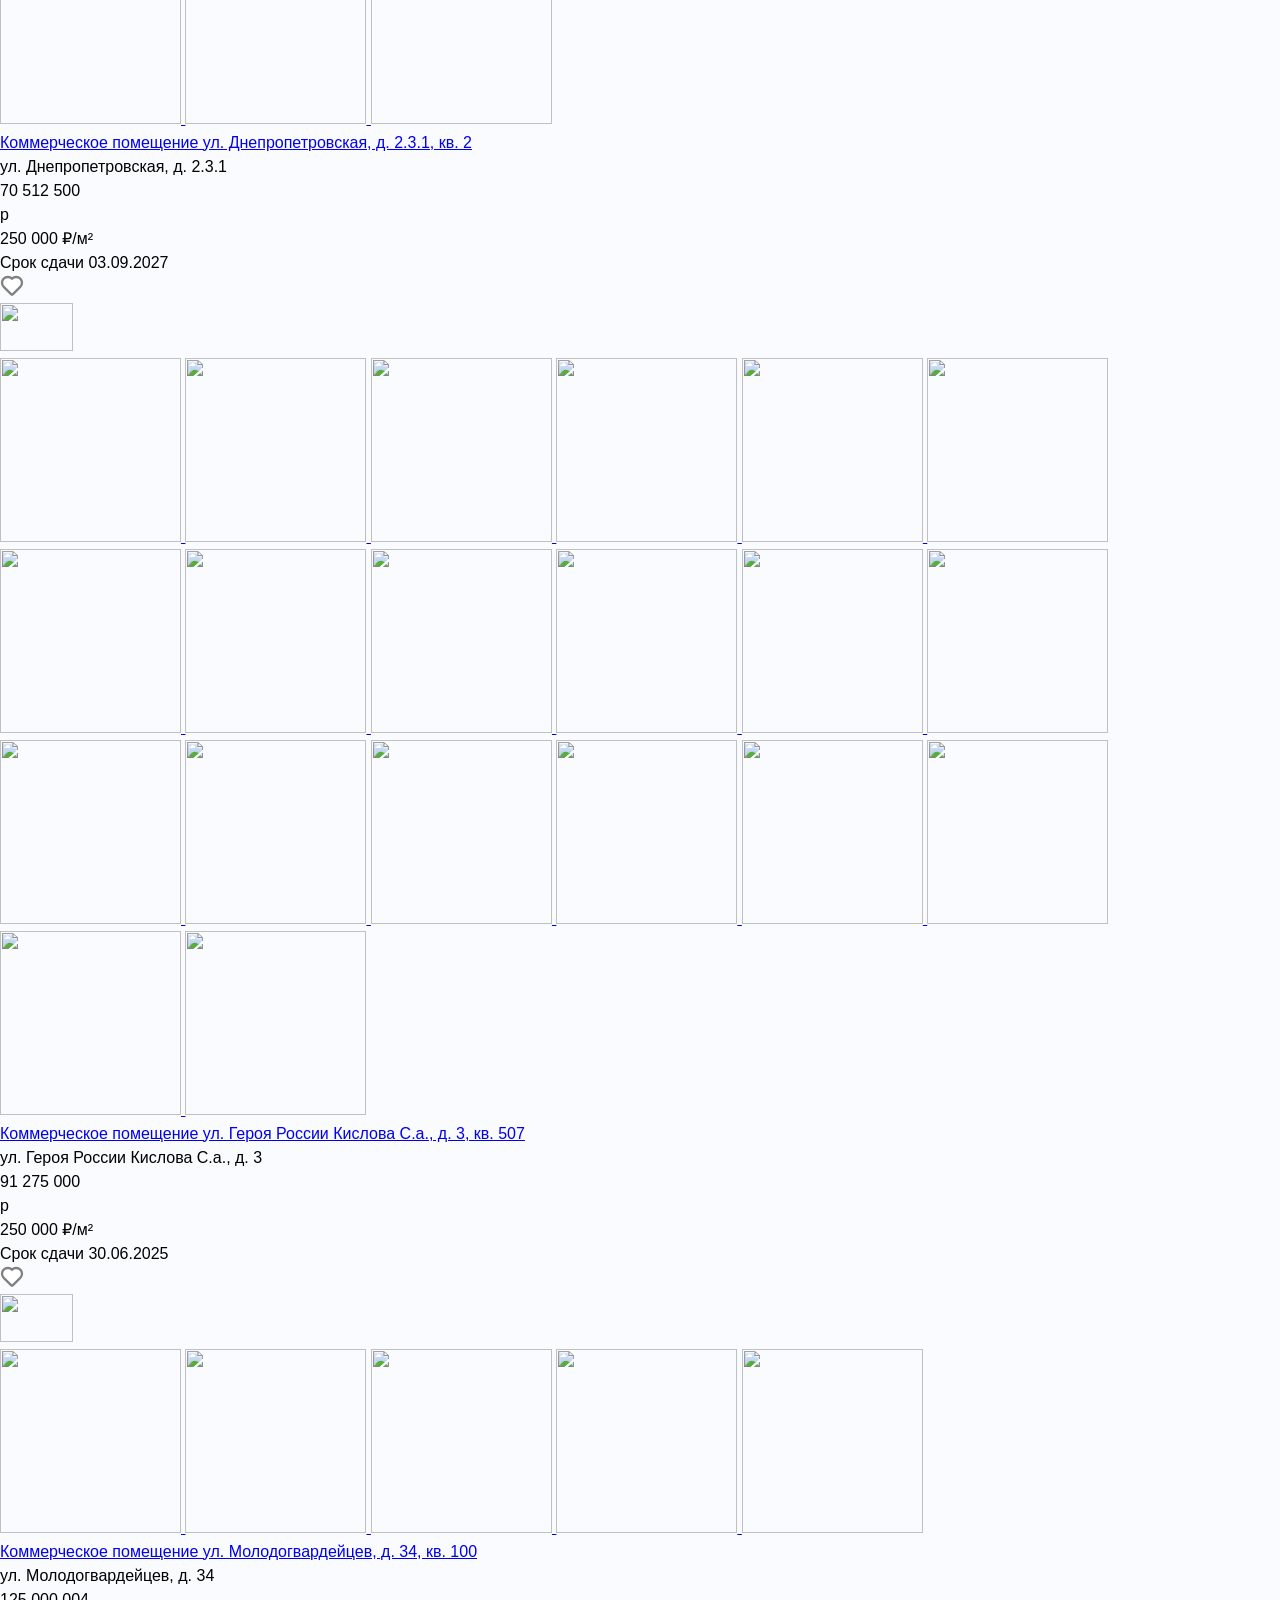
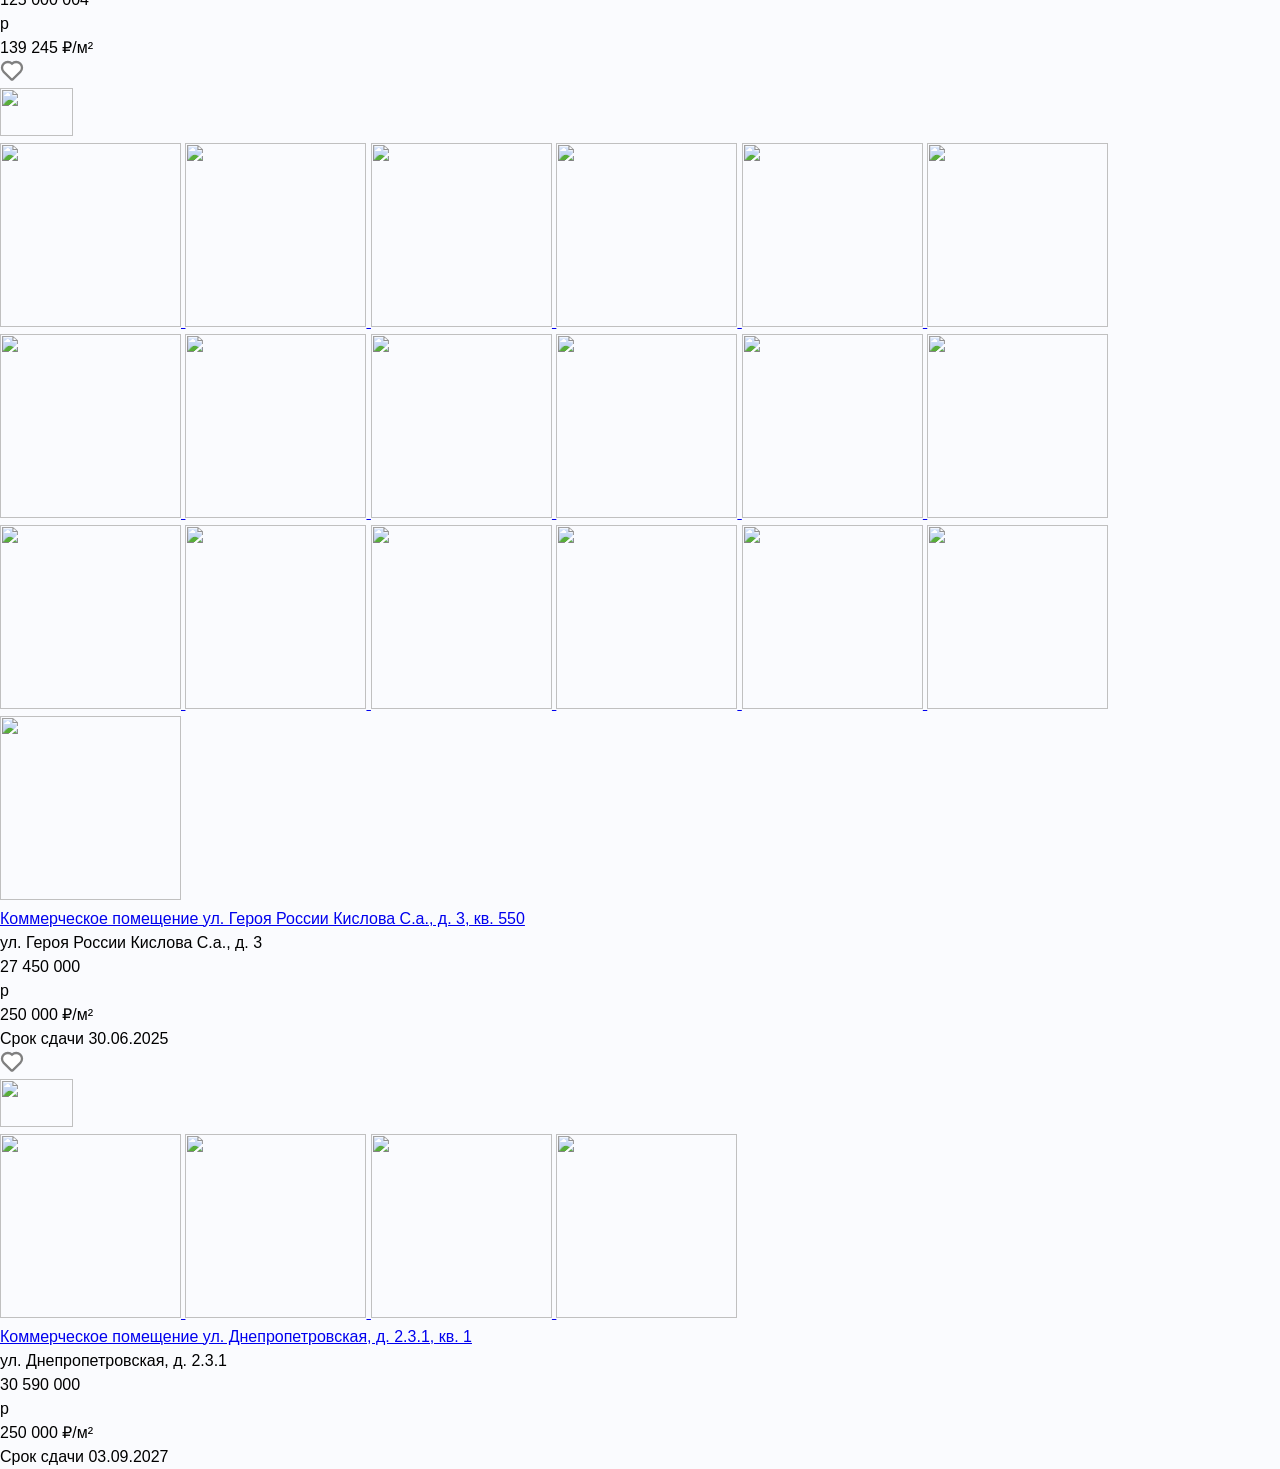
==== commit 449e8d6d: "добавил попап" ====
--- a/index.html
+++ b/index.html
@@ -10,11 +10,14 @@
     <meta name='format-detection' content='address=no' />
     <meta name='format-detection' content='email=no' />
     <title>Demo Custom Map</title>
-    <link rel="stylesheet" href="config.css" />
-    <link rel="stylesheet" href="layout.css" />
-    <link rel="stylesheet" href="style.css" />
+    <link rel="stylesheet" href="assets/css/config.css" />
+    <link rel="stylesheet" href="assets/css/layout.css" />
+    <link rel="stylesheet" href="assets/css/popup.css" />
+    <link rel="stylesheet" href="assets/css/map.css" />
+    <link rel="stylesheet" href="assets/css/style.css" />
     <script src="https://api-maps.yandex.ru/2.1/?&lang=ru_RU"></script>
-    <script src="custom_map.js"></script>
+    <script src="assets/js/custom_popup.js"></script>
+    <script src="assets/js/custom_map.js"></script>
 </head>
 <body>
 
@@ -131,51 +134,74 @@
                                 <div class="card-examples-detail__content">
                                     <div id="demo-3"></div>
                                 </div>
-                                <div class="card-examples-detail__code">
-                                    <div class="pre-wrapper">
-                                        <pre><code>new CustomMaps({
-    selector: 'demo-3',
-    zoom: 14,
-    clusters: true,
-    coordsList: [
-        {
-            name: 'Миасс',
-            title: 'miass',
-            coords: [55.050432, 60.109599],
-            balloonContent: 'Содержимое всплывающей подсказки "Миасс"',
-        },
-        {
-            name: 'Челябинск',
-            title: 'chelyabinsk',
-            coords: [55.159902, 61.402554],
-            balloonContent: 'Содержимое всплывающей подсказки "Челябинск"',
-        },
-        {
-            name: 'Озерск',
-            title: 'ozersk',
-            coords: [55.763189, 60.707608],
-            balloonContent: 'Содержимое всплывающей подсказки "Озерск"',
-        },
-        {
-            name: 'Кыштым',
-            title: 'kyshtym',
-            coords: [55.707882, 60.538958],
-            balloonContent: 'Содержимое всплывающей подсказки "Кыштым"',
-        },
-        {
-            name: 'Карабаш',
-            title: 'karabash',
-            coords: [55.488371, 60.203087],
-            balloonContent: 'Содержимое всплывающей подсказки "Карабаш"',
-        },
-        {
-            name: 'Златоуст',
-            title: 'zlatoust',
-            coords: [55.173113, 59.672425],
-            balloonContent: 'Содержимое всплывающей подсказки "Златоуст"',
-        },
-    ],
-});</code></pre>
+<!--                                <div class="card-examples-detail__code">-->
+<!--                                    <div class="pre-wrapper">-->
+<!--                                        <pre><code>new CustomMaps({-->
+<!--    selector: 'demo-3',-->
+<!--    zoom: 14,-->
+<!--    clusters: true,-->
+<!--    coordsList: [-->
+<!--        {-->
+<!--            name: 'Миасс',-->
+<!--            title: 'miass',-->
+<!--            coords: [55.050432, 60.109599],-->
+<!--            balloonContent: 'Содержимое всплывающей подсказки "Миасс"',-->
+<!--        },-->
+<!--        {-->
+<!--            name: 'Челябинск',-->
+<!--            title: 'chelyabinsk',-->
+<!--            coords: [55.159902, 61.402554],-->
+<!--            balloonContent: 'Содержимое всплывающей подсказки "Челябинск"',-->
+<!--        },-->
+<!--        {-->
+<!--            name: 'Озерск',-->
+<!--            title: 'ozersk',-->
+<!--            coords: [55.763189, 60.707608],-->
+<!--            balloonContent: 'Содержимое всплывающей подсказки "Озерск"',-->
+<!--        },-->
+<!--        {-->
+<!--            name: 'Кыштым',-->
+<!--            title: 'kyshtym',-->
+<!--            coords: [55.707882, 60.538958],-->
+<!--            balloonContent: 'Содержимое всплывающей подсказки "Кыштым"',-->
+<!--        },-->
+<!--        {-->
+<!--            name: 'Карабаш',-->
+<!--            title: 'karabash',-->
+<!--            coords: [55.488371, 60.203087],-->
+<!--            balloonContent: 'Содержимое всплывающей подсказки "Карабаш"',-->
+<!--        },-->
+<!--        {-->
+<!--            name: 'Златоуст',-->
+<!--            title: 'zlatoust',-->
+<!--            coords: [55.173113, 59.672425],-->
+<!--            balloonContent: 'Содержимое всплывающей подсказки "Златоуст"',-->
+<!--        },-->
+<!--    ],-->
+<!--});</code></pre>-->
+<!--                                    </div>-->
+<!--                                </div>-->
+                            </div>
+
+                            <div class="card-examples-detail__section">
+                                <h2 class="card-examples-detail__title">Карта с несколькими точками через кластеризатор</h2>
+                                <div class="card-examples-detail__content">
+                                    <div class="map">
+                                        <div class="map__popup">
+                                            <div class="popup popup-default popup-objects-on-map">
+                                                <div class="popup__inner">
+<!--                                                    <div class="popup__overlay"></div>-->
+                                                    <div class="popup__content">
+                                                        <div class="popup__close"><span></span></div>
+                                                        <div class="popup__content-inner">
+                                                            <div class="h2 popup__title">Список объектов</div>
+                                                            sss
+                                                        </div>
+                                                    </div>
+                                                </div>
+                                            </div>
+                                        </div>
+                                        <div id="demo-4" class="map__map"></div>
                                     </div>
                                 </div>
                             </div>
@@ -207,103 +233,2118 @@
 </div>
 
 <script>
+    new CustomPopup();
+
+    // new CustomMaps({
+    //     selector: 'demo-1',
+    //     coords: [55.050432, 60.109599],
+    // });
+    // new CustomMaps({
+    //     selector: 'demo-2',
+    //     zoom: 14,
+    //     clusters: false,
+    //     coordsList: [
+    //         {
+    //             name: 'Миасс',
+    //             title: 'miass',
+    //             coords: [55.050432, 60.109599],
+    //             balloonContent: 'Содержимое всплывающей подсказки "Миасс"',
+    //         },
+    //         {
+    //             name: 'Челябинск',
+    //             title: 'chelyabinsk',
+    //             coords: [55.159902, 61.402554],
+    //             balloonContent: 'Содержимое всплывающей подсказки "Челябинск"',
+    //         },
+    //         {
+    //             name: 'Озерск',
+    //             title: 'ozersk',
+    //             coords: [55.763189, 60.707608],
+    //             balloonContent: 'Содержимое всплывающей подсказки "Озерск"',
+    //         },
+    //         {
+    //             name: 'Кыштым',
+    //             title: 'kyshtym',
+    //             coords: [55.707882, 60.538958],
+    //             balloonContent: 'Содержимое всплывающей подсказки "Кыштым"',
+    //         },
+    //         {
+    //             name: 'Карабаш',
+    //             title: 'karabash',
+    //             coords: [55.488371, 60.203087],
+    //             balloonContent: 'Содержимое всплывающей подсказки "Карабаш"',
+    //         },
+    //         {
+    //             name: 'Златоуст',
+    //             title: 'zlatoust',
+    //             coords: [55.173113, 59.672425],
+    //             balloonContent: 'Содержимое всплывающей подсказки "Златоуст"',
+    //         },
+    //     ],
+    // });
+    // new CustomMaps({
+    //     selector: 'demo-3',
+    //     zoom: 14,
+    //     clusters: true,
+    //     coordsList: [
+    //         {
+    //             name: 'Миасс',
+    //             title: 'miass',
+    //             coords: [55.050432, 60.109599],
+    //             balloonContent: 'Содержимое всплывающей подсказки "Миасс"',
+    //         },
+    //         {
+    //             name: 'Челябинск',
+    //             title: 'chelyabinsk',
+    //             coords: [55.159902, 61.402554],
+    //             balloonContent: 'Содержимое всплывающей подсказки "Челябинск"',
+    //         },
+    //         {
+    //             name: 'Челябинск',
+    //             title: 'chelyabinsk',
+    //             coords: [55.159902, 61.402554],
+    //             balloonContent: 'Содержимое всплывающей подсказки "Челябинск"',
+    //         },
+    //         {
+    //             name: 'Озерск',
+    //             title: 'ozersk',
+    //             coords: [55.763189, 60.707608],
+    //             balloonContent: 'Содержимое всплывающей подсказки "Озерск"',
+    //         },
+    //         {
+    //             name: 'Кыштым',
+    //             title: 'kyshtym',
+    //             coords: [55.707882, 60.538958],
+    //             balloonContent: 'Содержимое всплывающей подсказки "Кыштым"',
+    //         },
+    //         {
+    //             name: 'Карабаш',
+    //             title: 'karabash',
+    //             coords: [55.488371, 60.203087],
+    //             balloonContent: 'Содержимое всплывающей подсказки "Карабаш"',
+    //         },
+    //         {
+    //             name: 'Златоуст',
+    //             title: 'zlatoust',
+    //             coords: [55.173113, 59.672425],
+    //             balloonContent: 'Содержимое всплывающей подсказки "Златоуст"',
+    //         },
+    //     ],
+    // });
     new CustomMaps({
-        selector: 'demo-1',
-        coords: [55.050432, 60.109599],
-    });
-    new CustomMaps({
-        selector: 'demo-2',
-        zoom: 14,
-        clusters: false,
-        coordsList: [
-            {
-                name: 'Миасс',
-                title: 'miass',
-                coords: [55.050432, 60.109599],
-                balloonContent: 'Содержимое всплывающей подсказки "Миасс"',
-            },
-            {
-                name: 'Челябинск',
-                title: 'chelyabinsk',
-                coords: [55.159902, 61.402554],
-                balloonContent: 'Содержимое всплывающей подсказки "Челябинск"',
-            },
-            {
-                name: 'Озерск',
-                title: 'ozersk',
-                coords: [55.763189, 60.707608],
-                balloonContent: 'Содержимое всплывающей подсказки "Озерск"',
-            },
-            {
-                name: 'Кыштым',
-                title: 'kyshtym',
-                coords: [55.707882, 60.538958],
-                balloonContent: 'Содержимое всплывающей подсказки "Кыштым"',
-            },
-            {
-                name: 'Карабаш',
-                title: 'karabash',
-                coords: [55.488371, 60.203087],
-                balloonContent: 'Содержимое всплывающей подсказки "Карабаш"',
-            },
-            {
-                name: 'Златоуст',
-                title: 'zlatoust',
-                coords: [55.173113, 59.672425],
-                balloonContent: 'Содержимое всплывающей подсказки "Златоуст"',
-            },
-        ],
-    });
-    new CustomMaps({
-        selector: 'demo-3',
+        selector: 'demo-4',
         zoom: 14,
         clusters: true,
         coordsList: [
             {
-                name: 'Миасс',
-                title: 'miass',
-                coords: [55.050432, 60.109599],
-                balloonContent: 'Содержимое всплывающей подсказки "Миасс"',
+                coords: ["55.171316", "61.377622"],
+                name: 'ул. Героя России Кислова С.а., д. 3, кв. 550',
+                description: 'Коммерческое помещение',
             },
             {
-                name: 'Челябинск',
-                title: 'chelyabinsk',
-                coords: [55.159902, 61.402554],
-                balloonContent: 'Содержимое всплывающей подсказки "Челябинск"',
+                coords: ["55.171316", "61.377622"],
+                name: 'ул. Героя России Кислова С.а., д. 3, кв. 548',
+                description: 'Коммерческое помещение',
             },
             {
-                name: 'Челябинск',
-                title: 'chelyabinsk',
-                coords: [55.159902, 61.402554],
-                balloonContent: 'Содержимое всплывающей подсказки "Челябинск"',
+                coords: ["55.171316", "61.377622"],
+                name: 'ул. Героя России Кислова С.а., д. 3, кв. 509',
+                description: 'Коммерческое помещение',
             },
             {
-                name: 'Озерск',
-                title: 'ozersk',
-                coords: [55.763189, 60.707608],
-                balloonContent: 'Содержимое всплывающей подсказки "Озерск"',
+                name: '1 комната, 28.8 м², 8/11 эт',
+                coords: ["55.126256", "61.25616"],
             },
             {
-                name: 'Кыштым',
-                title: 'kyshtym',
-                coords: [55.707882, 60.538958],
-                balloonContent: 'Содержимое всплывающей подсказки "Кыштым"',
+                name: '1 комната, 32 м², 7/7-8 эт',
+                coords: ["55.124542", "61.248421"],
             },
             {
-                name: 'Карабаш',
-                title: 'karabash',
-                coords: [55.488371, 60.203087],
-                balloonContent: 'Содержимое всплывающей подсказки "Карабаш"',
+                name: '1 комната, 35.4 м², 3/11 эт',
+                coords: ["55.125820", "61.253805"],
             },
             {
-                name: 'Златоуст',
-                title: 'zlatoust',
-                coords: [55.173113, 59.672425],
-                balloonContent: 'Содержимое всплывающей подсказки "Златоуст"',
+                name: '1 комната, 35.4 м², 4/11 эт',
+                coords: ["55.125820", "61.253805"],
+            },
+            {
+                name: '1 комната, 35.4 м², 5/11 эт',
+                coords: ["55.125820", "61.253805"],
+            },
+            {
+                name: '1 комната, 35.4 м², 6/11 эт',
+                coords: ["55.125820", "61.253805"],
+            },
+            {
+                name: '1 комната, 35.4 м², 7/11 эт',
+                coords: ["55.125820", "61.253805"],
+            },
+            {
+                name: '1 комната, 35.4 м², 8/11 эт',
+                coords: ["55.125820", "61.253805"],
+            },
+            {
+                name: '1 комната, 35.4 м², 9/11 эт',
+                coords: ["55.125820", "61.253805"],
+            },
+            {
+                name: '1 комната, 35.4 м², 10/11 эт',
+                coords: ["55.125820", "61.253805"],
+            },
+            {
+                name: '1 комната, 35.4 м², 2/11 эт',
+                coords: ["55.125820", "61.253805"],
+            },
+            {
+                name: '2 комната, 35.4 м², 11/11 эт',
+                coords: ["55.125820", "61.253805"],
             },
         ],
     });
 </script>
 
+
+
+
+
+
+
+
+
+
+
+
+<div id="CatalogItemsList" class="block-content-realty__items" data-entity="container-1">
+    <!-- items-container -->
+
+    <div style="" class=" card-wrapper block-content-realty__item product-item-container" id="bx_3966226736_10713_7e1b8e3524755c391129a9d7e6f2d206" data-entity="item">
+
+
+        <div class="card-apartment-2" data-coords="">
+
+
+
+            <div class="card-apartment-2__favorite" onclick="ym(20223217,'reachGoal','click_favorite')">
+                <div data-like="false" data-favorite="" data-id="10713" data-key="18" class="flat__card-like realty__card-like favorite favorite_empty favorite_theme_red favorite_size_m">
+                    <div class="favorite__icon ">
+                        <svg width="24" height="21" viewBox="0 0 24 21" fill="none" xmlns="http://www.w3.org/2000/svg">
+                            <path d="M3.71573 3.68905C6.00337 1.43698 9.71236 1.43698 12 3.68905C14.2876 1.43698 17.9966 1.43698 20.2843 3.68905C22.5719 5.94113 22.5719 9.59245 20.2843 11.8445L12.7015 19.3094C12.3123 19.6925 11.6877 19.6925 11.2985 19.3094L3.71573 11.8445C1.42809 9.59245 1.42809 5.94113 3.71573 3.68905Z" fill="white" stroke="gray" stroke-width="2.3"></path>
+                        </svg>
+                    </div>
+                </div>
+            </div>
+
+
+
+            <div class="card-apartment-2__images-wrapper">
+                <div class="card-apartment-2__images">
+
+                    <div class="card-apartment-2__district">
+                    </div>
+                    <a href="/catalog/kommercheskaya-nedvizhimost/kommercheskoe-pomeshchenie-ul-zhenevskiy-bulvar-d-10-kv-1t/">
+                <span class="swiper">
+                    <span class="swiper-wrapper">
+                                                <span class="card-apartment-2__image">
+                            <img src="/local/templates/main/layout/dist/assets/images/rielt_noimg.png" alt="no_img" width="181" height="184" loading="lazy">
+                        </span>
+                                            </span>
+                </span>
+                    </a>
+                    <div class="dots"></div>
+
+                </div>
+            </div>
+
+            <div class="card-apartment-2__name">
+                <a class="card-apartment-2__link" href="/catalog/kommercheskaya-nedvizhimost/kommercheskoe-pomeshchenie-ul-zhenevskiy-bulvar-d-10-kv-1t/">
+                    Коммерческое помещение ул. Женевский Бульвар, д. 10, кв. 1Т        </a>
+            </div>
+
+            <div class="card-apartment-2__location">ул. Женевский Бульвар, д. 10</div>
+
+            <div class="card-apartment-2__price">
+                <div class="price price-current">
+                    <div class="price__value-wrapper">
+                        <div class="price__value">15 340 000</div>
+                        <div class="price__suffix rouble">p</div>
+                    </div>
+                </div>
+                <div class="card-apartment-2__volume">100 000 ₽/м²</div>
+            </div>
+
+
+            <div class="card-apartment-2__badges">
+
+
+                <div class="badge-product badge-product-house-rented-out badge-product_type_surface badge-product_size_m">
+                    Дом сдан
+                </div>
+
+
+                <div class="badge-product badge-product-due-date badge-product_type_surface badge-product_size_m">
+                    Срок сдачи 07.04.2016            </div>
+
+            </div>
+        </div>
+
+
+    </div>
+    <div class="card-banner-1">
+        <div class="card-banner-1__image">
+            <img src="/upload/iblock/33a/x2hyhf41ss897pdsxvvx3jm2f74ia99r.jpg" alt="Ипотека от 5%" width="270" height="580" loading="lazy">
+        </div>
+        <div class="card-banner-1__title">Ипотека от 5%</div>
+        <div class="card-banner-1__description">
+            <!-- Ипотека с господдержкой для семей с детьми -->    </div>
+        <div class="card-banner-1__button">
+            <a class="card-banner-1__button-link button button-primary button-m" href="/sposobi/semeynaya-ipoteka-ot-5/">
+                Подробнее            </a>
+        </div>
+    </div>
+
+
+    <div style="" class=" card-wrapper block-content-realty__item product-item-container" id="bx_3966226736_10695_c80764dfaf26ca80162484593ec7c29b" data-entity="item">
+
+
+        <div class="card-apartment-2" data-coords="55.171316,61.377622">
+
+
+
+            <div class="card-apartment-2__favorite" onclick="ym(20223217,'reachGoal','click_favorite')">
+                <div data-like="false" data-favorite="" data-id="10695" data-key="18" class="flat__card-like realty__card-like favorite favorite_empty favorite_theme_red favorite_size_m">
+                    <div class="favorite__icon ">
+                        <svg width="24" height="21" viewBox="0 0 24 21" fill="none" xmlns="http://www.w3.org/2000/svg">
+                            <path d="M3.71573 3.68905C6.00337 1.43698 9.71236 1.43698 12 3.68905C14.2876 1.43698 17.9966 1.43698 20.2843 3.68905C22.5719 5.94113 22.5719 9.59245 20.2843 11.8445L12.7015 19.3094C12.3123 19.6925 11.6877 19.6925 11.2985 19.3094L3.71573 11.8445C1.42809 9.59245 1.42809 5.94113 3.71573 3.68905Z" fill="white" stroke="gray" stroke-width="2.3"></path>
+                        </svg>
+                    </div>
+                </div>
+            </div>
+
+
+
+            <div class="card-apartment-2__images-wrapper">
+                <div class="card-apartment-2__images">
+
+                    <div class="card-apartment-2__district">
+                        <img src="/upload/iblock/14b/f659bfjpsb6nyipgosekrqbu5498qgv1.png" alt="" width="73" height="48" loading="lazy">
+                    </div>
+                    <a href="/catalog/kommercheskaya-nedvizhimost/kommercheskoe-pomeshchenie-ul-geroya-rossii-kislova-s-a-d-3-kv-548/">
+                <span class="swiper">
+                    <span class="swiper-wrapper">
+                                                <span class="card-apartment-2__image">
+                            <img src="/upload/resize_cache/iblock/064/300_300_1/1mxmqicahv0qs4euytwyrli5qhbyfr8h.png" alt="" width="181" height="184" loading="lazy">
+                        </span>
+                                                <span class="card-apartment-2__image">
+                            <img src="/upload/resize_cache/iblock/562/300_300_1/dmechqbv4soniljjhde0n2vslfrluibh.jpg" alt="" width="181" height="184" loading="lazy">
+                        </span>
+                                                <span class="card-apartment-2__image">
+                            <img src="/upload/resize_cache/iblock/8c8/300_300_1/os1jmg5p0wm2595ytndcvgos0zkpwqee.jpg" alt="" width="181" height="184" loading="lazy">
+                        </span>
+                                                <span class="card-apartment-2__image">
+                            <img src="/upload/resize_cache/iblock/a18/300_300_1/mhp0en6lbuujhbm5emmdb5360jk5337i.jpg" alt="" width="181" height="184" loading="lazy">
+                        </span>
+                                                <span class="card-apartment-2__image">
+                            <img src="/upload/resize_cache/iblock/433/300_300_1/hwjb02f83k6vxzs3b99tfv1z6l2mqnrl.jpg" alt="" width="181" height="184" loading="lazy">
+                        </span>
+                                                <span class="card-apartment-2__image">
+                            <img src="/upload/resize_cache/iblock/901/300_300_1/h2sgmxohw6ju78ytswf28mayh2df2e14.jpg" alt="" width="181" height="184" loading="lazy">
+                        </span>
+                                                <span class="card-apartment-2__image">
+                            <img src="/upload/resize_cache/iblock/34c/300_300_1/3qffv21q8aqhcs4j1ciy5sy2etw5yv95.jpg" alt="" width="181" height="184" loading="lazy">
+                        </span>
+                                                <span class="card-apartment-2__image">
+                            <img src="/upload/resize_cache/iblock/fa8/300_300_1/2go37jkzxlymlp81qa6yga23oc3hpfqf.jpg" alt="" width="181" height="184" loading="lazy">
+                        </span>
+                                                <span class="card-apartment-2__image">
+                            <img src="/upload/resize_cache/iblock/284/300_300_1/d6j2fi0exknf4be24fwmf5fp7wle8if6.jpg" alt="" width="181" height="184" loading="lazy">
+                        </span>
+                                                <span class="card-apartment-2__image">
+                            <img src="/upload/resize_cache/iblock/05c/300_300_1/kouc2b3ksk0ygjtrki1z2e70jpxd3uxn.jpg" alt="" width="181" height="184" loading="lazy">
+                        </span>
+                                                <span class="card-apartment-2__image">
+                            <img src="/upload/resize_cache/iblock/3c7/300_300_1/cc1uhs1vre86fwxvruu0km4e3pbl5qes.jpg" alt="" width="181" height="184" loading="lazy">
+                        </span>
+                                                <span class="card-apartment-2__image">
+                            <img src="/upload/resize_cache/iblock/c17/300_300_1/jvpu7dgnl5rf07j9njluf8jy7b46jz9d.jpg" alt="" width="181" height="184" loading="lazy">
+                        </span>
+                                                <span class="card-apartment-2__image">
+                            <img src="/upload/resize_cache/iblock/eb5/300_300_1/kdlk1f4ex379fsw7hliz1ddfmbqt1lvb.jpg" alt="" width="181" height="184" loading="lazy">
+                        </span>
+                                                <span class="card-apartment-2__image">
+                            <img src="/upload/resize_cache/iblock/cea/300_300_1/x18u8wkgogyzb8k38dh9rhmiutf4pc1u.jpg" alt="" width="181" height="184" loading="lazy">
+                        </span>
+                                                <span class="card-apartment-2__image">
+                            <img src="/upload/resize_cache/iblock/4fe/300_300_1/1y63r53sx2mosg0hdid133l3dgpkmfkx.jpg" alt="" width="181" height="184" loading="lazy">
+                        </span>
+                                                <span class="card-apartment-2__image">
+                            <img src="/upload/resize_cache/iblock/62a/300_300_1/i8bxlj93g1jij772jc98oq4azoy2vc0w.jpg" alt="" width="181" height="184" loading="lazy">
+                        </span>
+                                                <span class="card-apartment-2__image">
+                            <img src="/upload/resize_cache/iblock/2c6/300_300_1/jhhxc5fj8155vxex9331sugb1zxpkx39.jpg" alt="" width="181" height="184" loading="lazy">
+                        </span>
+                                                <span class="card-apartment-2__image">
+                            <img src="/upload/resize_cache/iblock/bc0/300_300_1/c3hco8oxtep31n5vpx7dtfx1903ra4zq.jpg" alt="" width="181" height="184" loading="lazy">
+                        </span>
+                                                <span class="card-apartment-2__image">
+                            <img src="/upload/resize_cache/iblock/00e/300_300_1/obt0nbkrlw1pa1j3y5u4c4wt7jq7naad.jpg" alt="" width="181" height="184" loading="lazy">
+                        </span>
+                                            </span>
+                </span>
+                    </a>
+                    <div class="dots"></div>
+
+                </div>
+            </div>
+
+            <div class="card-apartment-2__name">
+                <a class="card-apartment-2__link" href="/catalog/kommercheskaya-nedvizhimost/kommercheskoe-pomeshchenie-ul-geroya-rossii-kislova-s-a-d-3-kv-548/">
+                    Коммерческое помещение ул. Героя России Кислова С.а., д. 3, кв. 548        </a>
+            </div>
+
+            <div class="card-apartment-2__location">ул. Героя России Кислова С.а., д. 3</div>
+
+            <div class="card-apartment-2__price">
+                <div class="price price-current">
+                    <div class="price__value-wrapper">
+                        <div class="price__value">27 875 000</div>
+                        <div class="price__suffix rouble">p</div>
+                    </div>
+                </div>
+                <div class="card-apartment-2__volume">250 000 ₽/м²</div>
+            </div>
+
+
+            <div class="card-apartment-2__badges">
+
+
+
+
+                <div class="badge-product badge-product-due-date badge-product_type_surface badge-product_size_m">
+                    Срок сдачи 30.06.2025            </div>
+
+            </div>
+        </div>
+
+
+    </div>
+
+    <div style="" class=" card-wrapper block-content-realty__item product-item-container" id="bx_3966226736_10693_d0fb066f64e2309c4b241a491f76c62e" data-entity="item">
+
+
+        <div class="card-apartment-2" data-coords="55.171316,61.377622">
+
+
+
+            <div class="card-apartment-2__favorite" onclick="ym(20223217,'reachGoal','click_favorite')">
+                <div data-like="false" data-favorite="" data-id="10693" data-key="18" class="flat__card-like realty__card-like favorite favorite_empty favorite_theme_red favorite_size_m">
+                    <div class="favorite__icon ">
+                        <svg width="24" height="21" viewBox="0 0 24 21" fill="none" xmlns="http://www.w3.org/2000/svg">
+                            <path d="M3.71573 3.68905C6.00337 1.43698 9.71236 1.43698 12 3.68905C14.2876 1.43698 17.9966 1.43698 20.2843 3.68905C22.5719 5.94113 22.5719 9.59245 20.2843 11.8445L12.7015 19.3094C12.3123 19.6925 11.6877 19.6925 11.2985 19.3094L3.71573 11.8445C1.42809 9.59245 1.42809 5.94113 3.71573 3.68905Z" fill="white" stroke="gray" stroke-width="2.3"></path>
+                        </svg>
+                    </div>
+                </div>
+            </div>
+
+
+
+            <div class="card-apartment-2__images-wrapper">
+                <div class="card-apartment-2__images">
+
+                    <div class="card-apartment-2__district">
+                        <img src="/upload/iblock/14b/f659bfjpsb6nyipgosekrqbu5498qgv1.png" alt="" width="73" height="48" loading="lazy">
+                    </div>
+                    <a href="/catalog/kommercheskaya-nedvizhimost/kommercheskoe-pomeshchenie-ul-geroya-rossii-kislova-s-a-d-3-kv-509/">
+                <span class="swiper">
+                    <span class="swiper-wrapper">
+                                                <span class="card-apartment-2__image">
+                            <img src="/upload/resize_cache/iblock/b74/300_300_1/xgx5jm3w4rt3u6qzkk8fio929fkzqky4.png" alt="" width="181" height="184" loading="lazy">
+                        </span>
+                                                <span class="card-apartment-2__image">
+                            <img src="/upload/resize_cache/iblock/562/300_300_1/dmechqbv4soniljjhde0n2vslfrluibh.jpg" alt="" width="181" height="184" loading="lazy">
+                        </span>
+                                                <span class="card-apartment-2__image">
+                            <img src="/upload/resize_cache/iblock/8c8/300_300_1/os1jmg5p0wm2595ytndcvgos0zkpwqee.jpg" alt="" width="181" height="184" loading="lazy">
+                        </span>
+                                                <span class="card-apartment-2__image">
+                            <img src="/upload/resize_cache/iblock/a18/300_300_1/mhp0en6lbuujhbm5emmdb5360jk5337i.jpg" alt="" width="181" height="184" loading="lazy">
+                        </span>
+                                                <span class="card-apartment-2__image">
+                            <img src="/upload/resize_cache/iblock/433/300_300_1/hwjb02f83k6vxzs3b99tfv1z6l2mqnrl.jpg" alt="" width="181" height="184" loading="lazy">
+                        </span>
+                                                <span class="card-apartment-2__image">
+                            <img src="/upload/resize_cache/iblock/901/300_300_1/h2sgmxohw6ju78ytswf28mayh2df2e14.jpg" alt="" width="181" height="184" loading="lazy">
+                        </span>
+                                                <span class="card-apartment-2__image">
+                            <img src="/upload/resize_cache/iblock/34c/300_300_1/3qffv21q8aqhcs4j1ciy5sy2etw5yv95.jpg" alt="" width="181" height="184" loading="lazy">
+                        </span>
+                                                <span class="card-apartment-2__image">
+                            <img src="/upload/resize_cache/iblock/fa8/300_300_1/2go37jkzxlymlp81qa6yga23oc3hpfqf.jpg" alt="" width="181" height="184" loading="lazy">
+                        </span>
+                                                <span class="card-apartment-2__image">
+                            <img src="/upload/resize_cache/iblock/284/300_300_1/d6j2fi0exknf4be24fwmf5fp7wle8if6.jpg" alt="" width="181" height="184" loading="lazy">
+                        </span>
+                                                <span class="card-apartment-2__image">
+                            <img src="/upload/resize_cache/iblock/05c/300_300_1/kouc2b3ksk0ygjtrki1z2e70jpxd3uxn.jpg" alt="" width="181" height="184" loading="lazy">
+                        </span>
+                                                <span class="card-apartment-2__image">
+                            <img src="/upload/resize_cache/iblock/3c7/300_300_1/cc1uhs1vre86fwxvruu0km4e3pbl5qes.jpg" alt="" width="181" height="184" loading="lazy">
+                        </span>
+                                                <span class="card-apartment-2__image">
+                            <img src="/upload/resize_cache/iblock/c17/300_300_1/jvpu7dgnl5rf07j9njluf8jy7b46jz9d.jpg" alt="" width="181" height="184" loading="lazy">
+                        </span>
+                                                <span class="card-apartment-2__image">
+                            <img src="/upload/resize_cache/iblock/eb5/300_300_1/kdlk1f4ex379fsw7hliz1ddfmbqt1lvb.jpg" alt="" width="181" height="184" loading="lazy">
+                        </span>
+                                                <span class="card-apartment-2__image">
+                            <img src="/upload/resize_cache/iblock/cea/300_300_1/x18u8wkgogyzb8k38dh9rhmiutf4pc1u.jpg" alt="" width="181" height="184" loading="lazy">
+                        </span>
+                                                <span class="card-apartment-2__image">
+                            <img src="/upload/resize_cache/iblock/4fe/300_300_1/1y63r53sx2mosg0hdid133l3dgpkmfkx.jpg" alt="" width="181" height="184" loading="lazy">
+                        </span>
+                                                <span class="card-apartment-2__image">
+                            <img src="/upload/resize_cache/iblock/62a/300_300_1/i8bxlj93g1jij772jc98oq4azoy2vc0w.jpg" alt="" width="181" height="184" loading="lazy">
+                        </span>
+                                                <span class="card-apartment-2__image">
+                            <img src="/upload/resize_cache/iblock/2c6/300_300_1/jhhxc5fj8155vxex9331sugb1zxpkx39.jpg" alt="" width="181" height="184" loading="lazy">
+                        </span>
+                                                <span class="card-apartment-2__image">
+                            <img src="/upload/resize_cache/iblock/bc0/300_300_1/c3hco8oxtep31n5vpx7dtfx1903ra4zq.jpg" alt="" width="181" height="184" loading="lazy">
+                        </span>
+                                                <span class="card-apartment-2__image">
+                            <img src="/upload/resize_cache/iblock/00e/300_300_1/obt0nbkrlw1pa1j3y5u4c4wt7jq7naad.jpg" alt="" width="181" height="184" loading="lazy">
+                        </span>
+                                            </span>
+                </span>
+                    </a>
+                    <div class="dots"></div>
+
+                </div>
+            </div>
+
+            <div class="card-apartment-2__name">
+                <a class="card-apartment-2__link" href="/catalog/kommercheskaya-nedvizhimost/kommercheskoe-pomeshchenie-ul-geroya-rossii-kislova-s-a-d-3-kv-509/">
+                    Коммерческое помещение ул. Героя России Кислова С.а., д. 3, кв. 509        </a>
+            </div>
+
+            <div class="card-apartment-2__location">ул. Героя России Кислова С.а., д. 3</div>
+
+            <div class="card-apartment-2__price">
+                <div class="price price-current">
+                    <div class="price__value-wrapper">
+                        <div class="price__value">29 625 000</div>
+                        <div class="price__suffix rouble">p</div>
+                    </div>
+                </div>
+                <div class="card-apartment-2__volume">250 000 ₽/м²</div>
+            </div>
+
+
+            <div class="card-apartment-2__badges">
+
+
+
+
+                <div class="badge-product badge-product-due-date badge-product_type_surface badge-product_size_m">
+                    Срок сдачи 30.06.2025            </div>
+
+            </div>
+        </div>
+
+
+    </div>
+    <div class="card-banner-1">
+        <div class="card-banner-1__image">
+            <img src="/upload/iblock/00d/3v3gwekd3zrdkfd954ydimixaamwu762.jpg" alt="Рассрочка 0% от застройщика" width="270" height="580" loading="lazy">
+        </div>
+        <div class="card-banner-1__title">Рассрочка 0% от застройщика</div>
+        <div class="card-banner-1__description">
+        </div>
+        <div class="card-banner-1__button">
+            <a class="card-banner-1__button-link button button-primary button-m" href="/sposobi/rassrochka-0/">
+                Подробнее            </a>
+        </div>
+    </div>
+
+
+    <div style="" class=" card-wrapper block-content-realty__item product-item-container" id="bx_3966226736_10711_0f73996d13437b0b91038138616a89fe" data-entity="item">
+
+
+        <div class="card-apartment-2" data-coords="">
+
+
+
+            <div class="card-apartment-2__favorite" onclick="ym(20223217,'reachGoal','click_favorite')">
+                <div data-like="false" data-favorite="" data-id="10711" data-key="18" class="flat__card-like realty__card-like favorite favorite_empty favorite_theme_red favorite_size_m">
+                    <div class="favorite__icon ">
+                        <svg width="24" height="21" viewBox="0 0 24 21" fill="none" xmlns="http://www.w3.org/2000/svg">
+                            <path d="M3.71573 3.68905C6.00337 1.43698 9.71236 1.43698 12 3.68905C14.2876 1.43698 17.9966 1.43698 20.2843 3.68905C22.5719 5.94113 22.5719 9.59245 20.2843 11.8445L12.7015 19.3094C12.3123 19.6925 11.6877 19.6925 11.2985 19.3094L3.71573 11.8445C1.42809 9.59245 1.42809 5.94113 3.71573 3.68905Z" fill="white" stroke="gray" stroke-width="2.3"></path>
+                        </svg>
+                    </div>
+                </div>
+            </div>
+
+
+
+            <div class="card-apartment-2__images-wrapper">
+                <div class="card-apartment-2__images">
+
+                    <div class="card-apartment-2__district">
+                        <img src="/upload/iblock/03f/b3egofhu6meq8m91bs1k45m0dz8yj5it.png" alt="" width="73" height="48" loading="lazy">
+                    </div>
+                    <a href="/catalog/kommercheskaya-nedvizhimost/kommercheskoe-pomeshchenie-ul-dnepropetrovskaya-d-2-3-1-kv-7/">
+                <span class="swiper">
+                    <span class="swiper-wrapper">
+                                                <span class="card-apartment-2__image">
+                            <img src="/upload/resize_cache/iblock/3ee/300_300_1/kswaaaezhii3vz3oufhqdypk3manirn0.png" alt="" width="181" height="184" loading="lazy">
+                        </span>
+                                                <span class="card-apartment-2__image">
+                            <img src="/upload/resize_cache/iblock/d01/300_300_1/vn7p1v82gf9xagc369cbg5j3jc99xays.png" alt="" width="181" height="184" loading="lazy">
+                        </span>
+                                                <span class="card-apartment-2__image">
+                            <img src="/upload/resize_cache/iblock/a57/300_300_1/3m6277ti7fomu2liymcza7kpg3mzcw3s.jpg" alt="" width="181" height="184" loading="lazy">
+                        </span>
+                                                <span class="card-apartment-2__image">
+                            <img src="/upload/resize_cache/iblock/22b/300_300_1/ey6ltz5r52n4k5gs0vxzig5fqtpn6g93.jpg" alt="" width="181" height="184" loading="lazy">
+                        </span>
+                                            </span>
+                </span>
+                    </a>
+                    <div class="dots"></div>
+
+                </div>
+            </div>
+
+            <div class="card-apartment-2__name">
+                <a class="card-apartment-2__link" href="/catalog/kommercheskaya-nedvizhimost/kommercheskoe-pomeshchenie-ul-dnepropetrovskaya-d-2-3-1-kv-7/">
+                    Коммерческое помещение ул. Днепропетровская, д. 2.3.1, кв. 7        </a>
+            </div>
+
+            <div class="card-apartment-2__location">ул. Днепропетровская, д. 2.3.1</div>
+
+            <div class="card-apartment-2__price">
+                <div class="price price-current">
+                    <div class="price__value-wrapper">
+                        <div class="price__value">33 612 500</div>
+                        <div class="price__suffix rouble">p</div>
+                    </div>
+                </div>
+                <div class="card-apartment-2__volume">250 000 ₽/м²</div>
+            </div>
+
+
+            <div class="card-apartment-2__badges">
+
+
+
+
+                <div class="badge-product badge-product-due-date badge-product_type_surface badge-product_size_m">
+                    Срок сдачи 03.09.2027            </div>
+
+            </div>
+        </div>
+
+
+    </div>
+
+    <div style="" class=" card-wrapper block-content-realty__item product-item-container" id="bx_3966226736_10710_ec5d0e2cff91ab20debac17d8febe5be" data-entity="item">
+
+
+        <div class="card-apartment-2" data-coords="">
+
+
+
+            <div class="card-apartment-2__favorite" onclick="ym(20223217,'reachGoal','click_favorite')">
+                <div data-like="false" data-favorite="" data-id="10710" data-key="18" class="flat__card-like realty__card-like favorite favorite_empty favorite_theme_red favorite_size_m">
+                    <div class="favorite__icon ">
+                        <svg width="24" height="21" viewBox="0 0 24 21" fill="none" xmlns="http://www.w3.org/2000/svg">
+                            <path d="M3.71573 3.68905C6.00337 1.43698 9.71236 1.43698 12 3.68905C14.2876 1.43698 17.9966 1.43698 20.2843 3.68905C22.5719 5.94113 22.5719 9.59245 20.2843 11.8445L12.7015 19.3094C12.3123 19.6925 11.6877 19.6925 11.2985 19.3094L3.71573 11.8445C1.42809 9.59245 1.42809 5.94113 3.71573 3.68905Z" fill="white" stroke="gray" stroke-width="2.3"></path>
+                        </svg>
+                    </div>
+                </div>
+            </div>
+
+
+
+            <div class="card-apartment-2__images-wrapper">
+                <div class="card-apartment-2__images">
+
+                    <div class="card-apartment-2__district">
+                        <img src="/upload/iblock/03f/b3egofhu6meq8m91bs1k45m0dz8yj5it.png" alt="" width="73" height="48" loading="lazy">
+                    </div>
+                    <a href="/catalog/kommercheskaya-nedvizhimost/kommercheskoe-pomeshchenie-ul-dnepropetrovskaya-d-2-3-1-kv-6/">
+                <span class="swiper">
+                    <span class="swiper-wrapper">
+                                                <span class="card-apartment-2__image">
+                            <img src="/upload/resize_cache/iblock/3ee/300_300_1/kswaaaezhii3vz3oufhqdypk3manirn0.png" alt="" width="181" height="184" loading="lazy">
+                        </span>
+                                                <span class="card-apartment-2__image">
+                            <img src="/upload/resize_cache/iblock/d01/300_300_1/vn7p1v82gf9xagc369cbg5j3jc99xays.png" alt="" width="181" height="184" loading="lazy">
+                        </span>
+                                                <span class="card-apartment-2__image">
+                            <img src="/upload/resize_cache/iblock/a57/300_300_1/3m6277ti7fomu2liymcza7kpg3mzcw3s.jpg" alt="" width="181" height="184" loading="lazy">
+                        </span>
+                                                <span class="card-apartment-2__image">
+                            <img src="/upload/resize_cache/iblock/22b/300_300_1/ey6ltz5r52n4k5gs0vxzig5fqtpn6g93.jpg" alt="" width="181" height="184" loading="lazy">
+                        </span>
+                                            </span>
+                </span>
+                    </a>
+                    <div class="dots"></div>
+
+                </div>
+            </div>
+
+            <div class="card-apartment-2__name">
+                <a class="card-apartment-2__link" href="/catalog/kommercheskaya-nedvizhimost/kommercheskoe-pomeshchenie-ul-dnepropetrovskaya-d-2-3-1-kv-6/">
+                    Коммерческое помещение ул. Днепропетровская, д. 2.3.1, кв. 6        </a>
+            </div>
+
+            <div class="card-apartment-2__location">ул. Днепропетровская, д. 2.3.1</div>
+
+            <div class="card-apartment-2__price">
+                <div class="price price-current">
+                    <div class="price__value-wrapper">
+                        <div class="price__value">33 635 000</div>
+                        <div class="price__suffix rouble">p</div>
+                    </div>
+                </div>
+                <div class="card-apartment-2__volume">250 000 ₽/м²</div>
+            </div>
+
+
+            <div class="card-apartment-2__badges">
+
+
+
+
+                <div class="badge-product badge-product-due-date badge-product_type_surface badge-product_size_m">
+                    Срок сдачи 03.09.2027            </div>
+
+            </div>
+        </div>
+
+
+    </div>
+
+    <div style="" class=" card-wrapper block-content-realty__item product-item-container" id="bx_3966226736_10709_e7e5a53fd4b76e4dce4f311b34c340d4" data-entity="item">
+
+
+        <div class="card-apartment-2" data-coords="">
+
+
+
+            <div class="card-apartment-2__favorite" onclick="ym(20223217,'reachGoal','click_favorite')">
+                <div data-like="false" data-favorite="" data-id="10709" data-key="18" class="flat__card-like realty__card-like favorite favorite_empty favorite_theme_red favorite_size_m">
+                    <div class="favorite__icon ">
+                        <svg width="24" height="21" viewBox="0 0 24 21" fill="none" xmlns="http://www.w3.org/2000/svg">
+                            <path d="M3.71573 3.68905C6.00337 1.43698 9.71236 1.43698 12 3.68905C14.2876 1.43698 17.9966 1.43698 20.2843 3.68905C22.5719 5.94113 22.5719 9.59245 20.2843 11.8445L12.7015 19.3094C12.3123 19.6925 11.6877 19.6925 11.2985 19.3094L3.71573 11.8445C1.42809 9.59245 1.42809 5.94113 3.71573 3.68905Z" fill="white" stroke="gray" stroke-width="2.3"></path>
+                        </svg>
+                    </div>
+                </div>
+            </div>
+
+
+
+            <div class="card-apartment-2__images-wrapper">
+                <div class="card-apartment-2__images">
+
+                    <div class="card-apartment-2__district">
+                        <img src="/upload/iblock/03f/b3egofhu6meq8m91bs1k45m0dz8yj5it.png" alt="" width="73" height="48" loading="lazy">
+                    </div>
+                    <a href="/catalog/kommercheskaya-nedvizhimost/kommercheskoe-pomeshchenie-ul-dnepropetrovskaya-d-2-3-1-kv-5/">
+                <span class="swiper">
+                    <span class="swiper-wrapper">
+                                                <span class="card-apartment-2__image">
+                            <img src="/upload/resize_cache/iblock/3ee/300_300_1/kswaaaezhii3vz3oufhqdypk3manirn0.png" alt="" width="181" height="184" loading="lazy">
+                        </span>
+                                                <span class="card-apartment-2__image">
+                            <img src="/upload/resize_cache/iblock/d01/300_300_1/vn7p1v82gf9xagc369cbg5j3jc99xays.png" alt="" width="181" height="184" loading="lazy">
+                        </span>
+                                                <span class="card-apartment-2__image">
+                            <img src="/upload/resize_cache/iblock/a57/300_300_1/3m6277ti7fomu2liymcza7kpg3mzcw3s.jpg" alt="" width="181" height="184" loading="lazy">
+                        </span>
+                                                <span class="card-apartment-2__image">
+                            <img src="/upload/resize_cache/iblock/22b/300_300_1/ey6ltz5r52n4k5gs0vxzig5fqtpn6g93.jpg" alt="" width="181" height="184" loading="lazy">
+                        </span>
+                                            </span>
+                </span>
+                    </a>
+                    <div class="dots"></div>
+
+                </div>
+            </div>
+
+            <div class="card-apartment-2__name">
+                <a class="card-apartment-2__link" href="/catalog/kommercheskaya-nedvizhimost/kommercheskoe-pomeshchenie-ul-dnepropetrovskaya-d-2-3-1-kv-5/">
+                    Коммерческое помещение ул. Днепропетровская, д. 2.3.1, кв. 5        </a>
+            </div>
+
+            <div class="card-apartment-2__location">ул. Днепропетровская, д. 2.3.1</div>
+
+            <div class="card-apartment-2__price">
+                <div class="price price-current">
+                    <div class="price__value-wrapper">
+                        <div class="price__value">33 635 000</div>
+                        <div class="price__suffix rouble">p</div>
+                    </div>
+                </div>
+                <div class="card-apartment-2__volume">250 000 ₽/м²</div>
+            </div>
+
+
+            <div class="card-apartment-2__badges">
+
+
+
+
+                <div class="badge-product badge-product-due-date badge-product_type_surface badge-product_size_m">
+                    Срок сдачи 03.09.2027            </div>
+
+            </div>
+        </div>
+
+
+    </div>
+
+    <div style="" class=" card-wrapper block-content-realty__item product-item-container" id="bx_3966226736_10703_4acf0f176831c66031059fe22bcc4d9c" data-entity="item">
+
+
+        <div class="card-apartment-2" data-coords="">
+
+
+
+            <div class="card-apartment-2__favorite" onclick="ym(20223217,'reachGoal','click_favorite')">
+                <div data-like="false" data-favorite="" data-id="10703" data-key="18" class="flat__card-like realty__card-like favorite favorite_empty favorite_theme_red favorite_size_m">
+                    <div class="favorite__icon ">
+                        <svg width="24" height="21" viewBox="0 0 24 21" fill="none" xmlns="http://www.w3.org/2000/svg">
+                            <path d="M3.71573 3.68905C6.00337 1.43698 9.71236 1.43698 12 3.68905C14.2876 1.43698 17.9966 1.43698 20.2843 3.68905C22.5719 5.94113 22.5719 9.59245 20.2843 11.8445L12.7015 19.3094C12.3123 19.6925 11.6877 19.6925 11.2985 19.3094L3.71573 11.8445C1.42809 9.59245 1.42809 5.94113 3.71573 3.68905Z" fill="white" stroke="gray" stroke-width="2.3"></path>
+                        </svg>
+                    </div>
+                </div>
+            </div>
+
+
+
+            <div class="card-apartment-2__images-wrapper">
+                <div class="card-apartment-2__images">
+
+                    <div class="card-apartment-2__district">
+                        <img src="/upload/iblock/733/92yyse3uo8uctadpve4dtymyv3zt0cbk.png" alt="" width="73" height="48" loading="lazy">
+                    </div>
+                    <a href="/catalog/kommercheskaya-nedvizhimost/kommercheskoe-pomeshchenie-ul-truda-d-14-kv-8t/">
+                <span class="swiper">
+                    <span class="swiper-wrapper">
+                                                <span class="card-apartment-2__image">
+                            <img src="/upload/resize_cache/iblock/a97/300_300_1/rtt282hzn2lo24f2rhxl9o8m5gb7ml2s.png" alt="" width="181" height="184" loading="lazy">
+                        </span>
+                                                <span class="card-apartment-2__image">
+                            <img src="/upload/resize_cache/iblock/460/300_300_1/ef7xkhzo90znv09rfsmnsfcvs51w0pms.jpg" alt="" width="181" height="184" loading="lazy">
+                        </span>
+                                                <span class="card-apartment-2__image">
+                            <img src="/upload/resize_cache/iblock/626/300_300_1/wjicanoeuz6hrc33k8sl4qgrwml91gvf.jpg" alt="" width="181" height="184" loading="lazy">
+                        </span>
+                                                <span class="card-apartment-2__image">
+                            <img src="/upload/resize_cache/iblock/b5a/300_300_1/45794m4fsstfzcnmso3h5n3115s3mi0v.jpg" alt="" width="181" height="184" loading="lazy">
+                        </span>
+                                                <span class="card-apartment-2__image">
+                            <img src="/upload/resize_cache/iblock/22a/300_300_1/8g5ljzngaju2ekjm3irg1twtx2x32wzn.jpg" alt="" width="181" height="184" loading="lazy">
+                        </span>
+                                                <span class="card-apartment-2__image">
+                            <img src="/upload/resize_cache/iblock/d48/300_300_1/f8w2bc5zxoa258k143d2javthtgg2ctc.jpg" alt="" width="181" height="184" loading="lazy">
+                        </span>
+                                            </span>
+                </span>
+                    </a>
+                    <div class="dots"></div>
+
+                </div>
+            </div>
+
+            <div class="card-apartment-2__name">
+                <a class="card-apartment-2__link" href="/catalog/kommercheskaya-nedvizhimost/kommercheskoe-pomeshchenie-ul-truda-d-14-kv-8t/">
+                    Коммерческое помещение ул. Труда, д. 14, кв. 8Т        </a>
+            </div>
+
+            <div class="card-apartment-2__location">ул. Труда, д. 14</div>
+
+            <div class="card-apartment-2__price">
+                <div class="price price-current">
+                    <div class="price__value-wrapper">
+                        <div class="price__value">34 127 500</div>
+                        <div class="price__suffix rouble">p</div>
+                    </div>
+                </div>
+                <div class="card-apartment-2__volume">275 000 ₽/м²</div>
+            </div>
+
+
+            <div class="card-apartment-2__badges">
+
+
+
+
+                <div class="badge-product badge-product-due-date badge-product_type_surface badge-product_size_m">
+                    Срок сдачи 01.07.2027            </div>
+
+            </div>
+        </div>
+
+
+    </div>
+
+    <div style="" class=" card-wrapper block-content-realty__item product-item-container" id="bx_3966226736_10700_905587df90578eb4342842ad8de05a16" data-entity="item">
+
+
+        <div class="card-apartment-2" data-coords="">
+
+
+
+            <div class="card-apartment-2__favorite" onclick="ym(20223217,'reachGoal','click_favorite')">
+                <div data-like="false" data-favorite="" data-id="10700" data-key="18" class="flat__card-like realty__card-like favorite favorite_empty favorite_theme_red favorite_size_m">
+                    <div class="favorite__icon ">
+                        <svg width="24" height="21" viewBox="0 0 24 21" fill="none" xmlns="http://www.w3.org/2000/svg">
+                            <path d="M3.71573 3.68905C6.00337 1.43698 9.71236 1.43698 12 3.68905C14.2876 1.43698 17.9966 1.43698 20.2843 3.68905C22.5719 5.94113 22.5719 9.59245 20.2843 11.8445L12.7015 19.3094C12.3123 19.6925 11.6877 19.6925 11.2985 19.3094L3.71573 11.8445C1.42809 9.59245 1.42809 5.94113 3.71573 3.68905Z" fill="white" stroke="gray" stroke-width="2.3"></path>
+                        </svg>
+                    </div>
+                </div>
+            </div>
+
+
+
+            <div class="card-apartment-2__images-wrapper">
+                <div class="card-apartment-2__images">
+
+                    <div class="card-apartment-2__district">
+                        <img src="/upload/iblock/733/92yyse3uo8uctadpve4dtymyv3zt0cbk.png" alt="" width="73" height="48" loading="lazy">
+                    </div>
+                    <a href="/catalog/kommercheskaya-nedvizhimost/kommercheskoe-pomeshchenie-ul-truda-d-14-kv-4t/">
+                <span class="swiper">
+                    <span class="swiper-wrapper">
+                                                <span class="card-apartment-2__image">
+                            <img src="/upload/resize_cache/iblock/a97/300_300_1/rtt282hzn2lo24f2rhxl9o8m5gb7ml2s.png" alt="" width="181" height="184" loading="lazy">
+                        </span>
+                                                <span class="card-apartment-2__image">
+                            <img src="/upload/resize_cache/iblock/460/300_300_1/ef7xkhzo90znv09rfsmnsfcvs51w0pms.jpg" alt="" width="181" height="184" loading="lazy">
+                        </span>
+                                                <span class="card-apartment-2__image">
+                            <img src="/upload/resize_cache/iblock/626/300_300_1/wjicanoeuz6hrc33k8sl4qgrwml91gvf.jpg" alt="" width="181" height="184" loading="lazy">
+                        </span>
+                                                <span class="card-apartment-2__image">
+                            <img src="/upload/resize_cache/iblock/b5a/300_300_1/45794m4fsstfzcnmso3h5n3115s3mi0v.jpg" alt="" width="181" height="184" loading="lazy">
+                        </span>
+                                                <span class="card-apartment-2__image">
+                            <img src="/upload/resize_cache/iblock/4e9/300_300_1/lm0n5o98k362c0hadyhbfu5tv59vx7zs.jpg" alt="" width="181" height="184" loading="lazy">
+                        </span>
+                                                <span class="card-apartment-2__image">
+                            <img src="/upload/resize_cache/iblock/d48/300_300_1/f8w2bc5zxoa258k143d2javthtgg2ctc.jpg" alt="" width="181" height="184" loading="lazy">
+                        </span>
+                                            </span>
+                </span>
+                    </a>
+                    <div class="dots"></div>
+
+                </div>
+            </div>
+
+            <div class="card-apartment-2__name">
+                <a class="card-apartment-2__link" href="/catalog/kommercheskaya-nedvizhimost/kommercheskoe-pomeshchenie-ul-truda-d-14-kv-4t/">
+                    Коммерческое помещение ул. Труда, д. 14, кв. 4Т        </a>
+            </div>
+
+            <div class="card-apartment-2__location">ул. Труда, д. 14</div>
+
+            <div class="card-apartment-2__price">
+                <div class="price price-current">
+                    <div class="price__value-wrapper">
+                        <div class="price__value">34 127 500</div>
+                        <div class="price__suffix rouble">p</div>
+                    </div>
+                </div>
+                <div class="card-apartment-2__volume">275 000 ₽/м²</div>
+            </div>
+
+
+            <div class="card-apartment-2__badges">
+
+
+
+
+                <div class="badge-product badge-product-due-date badge-product_type_surface badge-product_size_m">
+                    Срок сдачи 01.07.2027            </div>
+
+            </div>
+        </div>
+
+
+    </div>
+
+    <div style="" class=" card-wrapper block-content-realty__item product-item-container" id="bx_3966226736_10704_de8224b4f7bd52cd619e48f9536ed644" data-entity="item">
+
+
+        <div class="card-apartment-2" data-coords="">
+
+
+
+            <div class="card-apartment-2__favorite" onclick="ym(20223217,'reachGoal','click_favorite')">
+                <div data-like="false" data-favorite="" data-id="10704" data-key="18" class="flat__card-like realty__card-like favorite favorite_empty favorite_theme_red favorite_size_m">
+                    <div class="favorite__icon ">
+                        <svg width="24" height="21" viewBox="0 0 24 21" fill="none" xmlns="http://www.w3.org/2000/svg">
+                            <path d="M3.71573 3.68905C6.00337 1.43698 9.71236 1.43698 12 3.68905C14.2876 1.43698 17.9966 1.43698 20.2843 3.68905C22.5719 5.94113 22.5719 9.59245 20.2843 11.8445L12.7015 19.3094C12.3123 19.6925 11.6877 19.6925 11.2985 19.3094L3.71573 11.8445C1.42809 9.59245 1.42809 5.94113 3.71573 3.68905Z" fill="white" stroke="gray" stroke-width="2.3"></path>
+                        </svg>
+                    </div>
+                </div>
+            </div>
+
+
+
+            <div class="card-apartment-2__images-wrapper">
+                <div class="card-apartment-2__images">
+
+                    <div class="card-apartment-2__district">
+                        <img src="/upload/iblock/733/92yyse3uo8uctadpve4dtymyv3zt0cbk.png" alt="" width="73" height="48" loading="lazy">
+                    </div>
+                    <a href="/catalog/kommercheskaya-nedvizhimost/kommercheskoe-pomeshchenie-ul-truda-d-14-kv-9t/">
+                <span class="swiper">
+                    <span class="swiper-wrapper">
+                                                <span class="card-apartment-2__image">
+                            <img src="/upload/resize_cache/iblock/7cb/300_300_1/w20b3a9mlc1nnebl8jxtn0osp3ig5o6s.png" alt="" width="181" height="184" loading="lazy">
+                        </span>
+                                                <span class="card-apartment-2__image">
+                            <img src="/upload/resize_cache/iblock/460/300_300_1/ef7xkhzo90znv09rfsmnsfcvs51w0pms.jpg" alt="" width="181" height="184" loading="lazy">
+                        </span>
+                                                <span class="card-apartment-2__image">
+                            <img src="/upload/resize_cache/iblock/626/300_300_1/wjicanoeuz6hrc33k8sl4qgrwml91gvf.jpg" alt="" width="181" height="184" loading="lazy">
+                        </span>
+                                                <span class="card-apartment-2__image">
+                            <img src="/upload/resize_cache/iblock/b5a/300_300_1/45794m4fsstfzcnmso3h5n3115s3mi0v.jpg" alt="" width="181" height="184" loading="lazy">
+                        </span>
+                                                <span class="card-apartment-2__image">
+                            <img src="/upload/resize_cache/iblock/4e9/300_300_1/lm0n5o98k362c0hadyhbfu5tv59vx7zs.jpg" alt="" width="181" height="184" loading="lazy">
+                        </span>
+                                                <span class="card-apartment-2__image">
+                            <img src="/upload/resize_cache/iblock/22a/300_300_1/8g5ljzngaju2ekjm3irg1twtx2x32wzn.jpg" alt="" width="181" height="184" loading="lazy">
+                        </span>
+                                                <span class="card-apartment-2__image">
+                            <img src="/upload/resize_cache/iblock/d48/300_300_1/f8w2bc5zxoa258k143d2javthtgg2ctc.jpg" alt="" width="181" height="184" loading="lazy">
+                        </span>
+                                            </span>
+                </span>
+                    </a>
+                    <div class="dots"></div>
+
+                </div>
+            </div>
+
+            <div class="card-apartment-2__name">
+                <a class="card-apartment-2__link" href="/catalog/kommercheskaya-nedvizhimost/kommercheskoe-pomeshchenie-ul-truda-d-14-kv-9t/">
+                    Коммерческое помещение ул. Труда, д. 14, кв. 9Т        </a>
+            </div>
+
+            <div class="card-apartment-2__location">ул. Труда, д. 14</div>
+
+            <div class="card-apartment-2__price">
+                <div class="price price-current">
+                    <div class="price__value-wrapper">
+                        <div class="price__value">35 079 000</div>
+                        <div class="price__suffix rouble">p</div>
+                    </div>
+                </div>
+                <div class="card-apartment-2__volume">275 000 ₽/м²</div>
+            </div>
+
+
+            <div class="card-apartment-2__badges">
+
+
+
+
+                <div class="badge-product badge-product-due-date badge-product_type_surface badge-product_size_m">
+                    Срок сдачи 01.07.2027            </div>
+
+            </div>
+        </div>
+
+
+    </div>
+
+    <div style="" class=" card-wrapper block-content-realty__item product-item-container" id="bx_3966226736_10698_bba1b7f7802c6bb351319fcd6fe1262e" data-entity="item">
+
+
+        <div class="card-apartment-2" data-coords="">
+
+
+
+            <div class="card-apartment-2__favorite" onclick="ym(20223217,'reachGoal','click_favorite')">
+                <div data-like="false" data-favorite="" data-id="10698" data-key="18" class="flat__card-like realty__card-like favorite favorite_empty favorite_theme_red favorite_size_m">
+                    <div class="favorite__icon ">
+                        <svg width="24" height="21" viewBox="0 0 24 21" fill="none" xmlns="http://www.w3.org/2000/svg">
+                            <path d="M3.71573 3.68905C6.00337 1.43698 9.71236 1.43698 12 3.68905C14.2876 1.43698 17.9966 1.43698 20.2843 3.68905C22.5719 5.94113 22.5719 9.59245 20.2843 11.8445L12.7015 19.3094C12.3123 19.6925 11.6877 19.6925 11.2985 19.3094L3.71573 11.8445C1.42809 9.59245 1.42809 5.94113 3.71573 3.68905Z" fill="white" stroke="gray" stroke-width="2.3"></path>
+                        </svg>
+                    </div>
+                </div>
+            </div>
+
+
+
+            <div class="card-apartment-2__images-wrapper">
+                <div class="card-apartment-2__images">
+
+                    <div class="card-apartment-2__district">
+                        <img src="/upload/iblock/733/92yyse3uo8uctadpve4dtymyv3zt0cbk.png" alt="" width="73" height="48" loading="lazy">
+                    </div>
+                    <a href="/catalog/kommercheskaya-nedvizhimost/kommercheskoe-pomeshchenie-ul-truda-d-14-kv-1t/">
+                <span class="swiper">
+                    <span class="swiper-wrapper">
+                                                <span class="card-apartment-2__image">
+                            <img src="/upload/resize_cache/iblock/2d9/300_300_1/9adahmsttt1ds1cxy4gx5ge3amw46eob.png" alt="" width="181" height="184" loading="lazy">
+                        </span>
+                                                <span class="card-apartment-2__image">
+                            <img src="/upload/resize_cache/iblock/220/300_300_1/0hdp9y8nf20dljf9cxty0vn248ezsiqh.png" alt="" width="181" height="184" loading="lazy">
+                        </span>
+                                                <span class="card-apartment-2__image">
+                            <img src="/upload/resize_cache/iblock/460/300_300_1/ef7xkhzo90znv09rfsmnsfcvs51w0pms.jpg" alt="" width="181" height="184" loading="lazy">
+                        </span>
+                                                <span class="card-apartment-2__image">
+                            <img src="/upload/resize_cache/iblock/626/300_300_1/wjicanoeuz6hrc33k8sl4qgrwml91gvf.jpg" alt="" width="181" height="184" loading="lazy">
+                        </span>
+                                                <span class="card-apartment-2__image">
+                            <img src="/upload/resize_cache/iblock/b5a/300_300_1/45794m4fsstfzcnmso3h5n3115s3mi0v.jpg" alt="" width="181" height="184" loading="lazy">
+                        </span>
+                                                <span class="card-apartment-2__image">
+                            <img src="/upload/resize_cache/iblock/4e9/300_300_1/lm0n5o98k362c0hadyhbfu5tv59vx7zs.jpg" alt="" width="181" height="184" loading="lazy">
+                        </span>
+                                                <span class="card-apartment-2__image">
+                            <img src="/upload/resize_cache/iblock/22a/300_300_1/8g5ljzngaju2ekjm3irg1twtx2x32wzn.jpg" alt="" width="181" height="184" loading="lazy">
+                        </span>
+                                                <span class="card-apartment-2__image">
+                            <img src="/upload/resize_cache/iblock/d48/300_300_1/f8w2bc5zxoa258k143d2javthtgg2ctc.jpg" alt="" width="181" height="184" loading="lazy">
+                        </span>
+                                            </span>
+                </span>
+                    </a>
+                    <div class="dots"></div>
+
+                </div>
+            </div>
+
+            <div class="card-apartment-2__name">
+                <a class="card-apartment-2__link" href="/catalog/kommercheskaya-nedvizhimost/kommercheskoe-pomeshchenie-ul-truda-d-14-kv-1t/">
+                    Коммерческое помещение ул. Труда, д. 14, кв. 1Т        </a>
+            </div>
+
+            <div class="card-apartment-2__location">ул. Труда, д. 14</div>
+
+            <div class="card-apartment-2__price">
+                <div class="price price-current">
+                    <div class="price__value-wrapper">
+                        <div class="price__value">45 036 750</div>
+                        <div class="price__suffix rouble">p</div>
+                    </div>
+                </div>
+                <div class="card-apartment-2__volume">275 000 ₽/м²</div>
+            </div>
+
+
+            <div class="card-apartment-2__badges">
+
+
+
+
+                <div class="badge-product badge-product-due-date badge-product_type_surface badge-product_size_m">
+                    Срок сдачи 01.07.2027            </div>
+
+            </div>
+        </div>
+
+
+    </div>
+    <div style="" class=" card-wrapper block-content-realty__item product-item-container" id="bx_3966226736_10701_7e1b8e3524755c391129a9d7e6f2d206" data-entity="item">
+
+
+        <div class="card-apartment-2" data-coords="">
+
+
+
+            <div class="card-apartment-2__favorite" onclick="ym(20223217,'reachGoal','click_favorite')">
+                <div data-like="false" data-favorite="" data-id="10701" data-key="18" class="flat__card-like realty__card-like favorite favorite_empty favorite_theme_red favorite_size_m">
+                    <div class="favorite__icon ">
+                        <svg width="24" height="21" viewBox="0 0 24 21" fill="none" xmlns="http://www.w3.org/2000/svg">
+                            <path d="M3.71573 3.68905C6.00337 1.43698 9.71236 1.43698 12 3.68905C14.2876 1.43698 17.9966 1.43698 20.2843 3.68905C22.5719 5.94113 22.5719 9.59245 20.2843 11.8445L12.7015 19.3094C12.3123 19.6925 11.6877 19.6925 11.2985 19.3094L3.71573 11.8445C1.42809 9.59245 1.42809 5.94113 3.71573 3.68905Z" fill="white" stroke="gray" stroke-width="2.3"></path>
+                        </svg>
+                    </div>
+                </div>
+            </div>
+
+
+
+            <div class="card-apartment-2__images-wrapper">
+                <div class="card-apartment-2__images">
+
+                    <div class="card-apartment-2__district">
+                        <img src="/upload/iblock/733/92yyse3uo8uctadpve4dtymyv3zt0cbk.png" alt="" width="73" height="48" loading="lazy">
+                    </div>
+                    <a href="/catalog/kommercheskaya-nedvizhimost/kommercheskoe-pomeshchenie-ul-truda-d-14-kv-5t/">
+                <span class="swiper">
+                    <span class="swiper-wrapper">
+                                                <span class="card-apartment-2__image">
+                            <img src="/upload/resize_cache/iblock/460/300_300_1/ef7xkhzo90znv09rfsmnsfcvs51w0pms.jpg" alt="" width="181" height="184" loading="lazy">
+                        </span>
+                                                <span class="card-apartment-2__image">
+                            <img src="/upload/resize_cache/iblock/626/300_300_1/wjicanoeuz6hrc33k8sl4qgrwml91gvf.jpg" alt="" width="181" height="184" loading="lazy">
+                        </span>
+                                                <span class="card-apartment-2__image">
+                            <img src="/upload/resize_cache/iblock/b5a/300_300_1/45794m4fsstfzcnmso3h5n3115s3mi0v.jpg" alt="" width="181" height="184" loading="lazy">
+                        </span>
+                                                <span class="card-apartment-2__image">
+                            <img src="/upload/resize_cache/iblock/4e9/300_300_1/lm0n5o98k362c0hadyhbfu5tv59vx7zs.jpg" alt="" width="181" height="184" loading="lazy">
+                        </span>
+                                                <span class="card-apartment-2__image">
+                            <img src="/upload/resize_cache/iblock/22a/300_300_1/8g5ljzngaju2ekjm3irg1twtx2x32wzn.jpg" alt="" width="181" height="184" loading="lazy">
+                        </span>
+                                                <span class="card-apartment-2__image">
+                            <img src="/upload/resize_cache/iblock/d48/300_300_1/f8w2bc5zxoa258k143d2javthtgg2ctc.jpg" alt="" width="181" height="184" loading="lazy">
+                        </span>
+                                            </span>
+                </span>
+                    </a>
+                    <div class="dots"></div>
+
+                </div>
+            </div>
+
+            <div class="card-apartment-2__name">
+                <a class="card-apartment-2__link" href="/catalog/kommercheskaya-nedvizhimost/kommercheskoe-pomeshchenie-ul-truda-d-14-kv-5t/">
+                    Коммерческое помещение ул. Труда, д. 14, кв. 5Т        </a>
+            </div>
+
+            <div class="card-apartment-2__location">ул. Труда, д. 14</div>
+
+            <div class="card-apartment-2__price">
+                <div class="price price-current">
+                    <div class="price__value-wrapper">
+                        <div class="price__value">45 559 250</div>
+                        <div class="price__suffix rouble">p</div>
+                    </div>
+                </div>
+                <div class="card-apartment-2__volume">275 000 ₽/м²</div>
+            </div>
+
+
+            <div class="card-apartment-2__badges">
+
+
+
+
+                <div class="badge-product badge-product-due-date badge-product_type_surface badge-product_size_m">
+                    Срок сдачи 01.07.2027            </div>
+
+            </div>
+        </div>
+
+
+    </div><div style="" class=" card-wrapper block-content-realty__item product-item-container" id="bx_3966226736_10694_362ce596257894d11ab5c1d73d13c755" data-entity="item">
+
+
+    <div class="card-apartment-2" data-coords="55.171316,61.377622">
+
+
+
+        <div class="card-apartment-2__favorite" onclick="ym(20223217,'reachGoal','click_favorite')">
+            <div data-like="false" data-favorite="" data-id="10694" data-key="18" class="flat__card-like realty__card-like favorite favorite_empty favorite_theme_red favorite_size_m">
+                <div class="favorite__icon ">
+                    <svg width="24" height="21" viewBox="0 0 24 21" fill="none" xmlns="http://www.w3.org/2000/svg">
+                        <path d="M3.71573 3.68905C6.00337 1.43698 9.71236 1.43698 12 3.68905C14.2876 1.43698 17.9966 1.43698 20.2843 3.68905C22.5719 5.94113 22.5719 9.59245 20.2843 11.8445L12.7015 19.3094C12.3123 19.6925 11.6877 19.6925 11.2985 19.3094L3.71573 11.8445C1.42809 9.59245 1.42809 5.94113 3.71573 3.68905Z" fill="white" stroke="gray" stroke-width="2.3"></path>
+                    </svg>
+                </div>
+            </div>
+        </div>
+
+
+
+        <div class="card-apartment-2__images-wrapper">
+            <div class="card-apartment-2__images">
+
+                <div class="card-apartment-2__district">
+                    <img src="/upload/iblock/14b/f659bfjpsb6nyipgosekrqbu5498qgv1.png" alt="" width="73" height="48" loading="lazy">
+                </div>
+                <a href="/catalog/kommercheskaya-nedvizhimost/kommercheskoe-pomeshchenie-ul-geroya-rossii-kislova-s-a-d-3-kv-510/">
+                <span class="swiper">
+                    <span class="swiper-wrapper">
+                                                <span class="card-apartment-2__image">
+                            <img src="/upload/resize_cache/iblock/7de/300_300_1/zbum51511662bqqv20otdijfvypu5idf.png" alt="" width="181" height="184" loading="lazy">
+                        </span>
+                                                <span class="card-apartment-2__image">
+                            <img src="/upload/resize_cache/iblock/562/300_300_1/dmechqbv4soniljjhde0n2vslfrluibh.jpg" alt="" width="181" height="184" loading="lazy">
+                        </span>
+                                                <span class="card-apartment-2__image">
+                            <img src="/upload/resize_cache/iblock/8c8/300_300_1/os1jmg5p0wm2595ytndcvgos0zkpwqee.jpg" alt="" width="181" height="184" loading="lazy">
+                        </span>
+                                                <span class="card-apartment-2__image">
+                            <img src="/upload/resize_cache/iblock/a18/300_300_1/mhp0en6lbuujhbm5emmdb5360jk5337i.jpg" alt="" width="181" height="184" loading="lazy">
+                        </span>
+                                                <span class="card-apartment-2__image">
+                            <img src="/upload/resize_cache/iblock/433/300_300_1/hwjb02f83k6vxzs3b99tfv1z6l2mqnrl.jpg" alt="" width="181" height="184" loading="lazy">
+                        </span>
+                                                <span class="card-apartment-2__image">
+                            <img src="/upload/resize_cache/iblock/901/300_300_1/h2sgmxohw6ju78ytswf28mayh2df2e14.jpg" alt="" width="181" height="184" loading="lazy">
+                        </span>
+                                                <span class="card-apartment-2__image">
+                            <img src="/upload/resize_cache/iblock/34c/300_300_1/3qffv21q8aqhcs4j1ciy5sy2etw5yv95.jpg" alt="" width="181" height="184" loading="lazy">
+                        </span>
+                                                <span class="card-apartment-2__image">
+                            <img src="/upload/resize_cache/iblock/fa8/300_300_1/2go37jkzxlymlp81qa6yga23oc3hpfqf.jpg" alt="" width="181" height="184" loading="lazy">
+                        </span>
+                                                <span class="card-apartment-2__image">
+                            <img src="/upload/resize_cache/iblock/284/300_300_1/d6j2fi0exknf4be24fwmf5fp7wle8if6.jpg" alt="" width="181" height="184" loading="lazy">
+                        </span>
+                                                <span class="card-apartment-2__image">
+                            <img src="/upload/resize_cache/iblock/05c/300_300_1/kouc2b3ksk0ygjtrki1z2e70jpxd3uxn.jpg" alt="" width="181" height="184" loading="lazy">
+                        </span>
+                                                <span class="card-apartment-2__image">
+                            <img src="/upload/resize_cache/iblock/3c7/300_300_1/cc1uhs1vre86fwxvruu0km4e3pbl5qes.jpg" alt="" width="181" height="184" loading="lazy">
+                        </span>
+                                                <span class="card-apartment-2__image">
+                            <img src="/upload/resize_cache/iblock/c17/300_300_1/jvpu7dgnl5rf07j9njluf8jy7b46jz9d.jpg" alt="" width="181" height="184" loading="lazy">
+                        </span>
+                                                <span class="card-apartment-2__image">
+                            <img src="/upload/resize_cache/iblock/eb5/300_300_1/kdlk1f4ex379fsw7hliz1ddfmbqt1lvb.jpg" alt="" width="181" height="184" loading="lazy">
+                        </span>
+                                                <span class="card-apartment-2__image">
+                            <img src="/upload/resize_cache/iblock/cea/300_300_1/x18u8wkgogyzb8k38dh9rhmiutf4pc1u.jpg" alt="" width="181" height="184" loading="lazy">
+                        </span>
+                                                <span class="card-apartment-2__image">
+                            <img src="/upload/resize_cache/iblock/4fe/300_300_1/1y63r53sx2mosg0hdid133l3dgpkmfkx.jpg" alt="" width="181" height="184" loading="lazy">
+                        </span>
+                                                <span class="card-apartment-2__image">
+                            <img src="/upload/resize_cache/iblock/62a/300_300_1/i8bxlj93g1jij772jc98oq4azoy2vc0w.jpg" alt="" width="181" height="184" loading="lazy">
+                        </span>
+                                                <span class="card-apartment-2__image">
+                            <img src="/upload/resize_cache/iblock/2c6/300_300_1/jhhxc5fj8155vxex9331sugb1zxpkx39.jpg" alt="" width="181" height="184" loading="lazy">
+                        </span>
+                                                <span class="card-apartment-2__image">
+                            <img src="/upload/resize_cache/iblock/bc0/300_300_1/c3hco8oxtep31n5vpx7dtfx1903ra4zq.jpg" alt="" width="181" height="184" loading="lazy">
+                        </span>
+                                                <span class="card-apartment-2__image">
+                            <img src="/upload/resize_cache/iblock/00e/300_300_1/obt0nbkrlw1pa1j3y5u4c4wt7jq7naad.jpg" alt="" width="181" height="184" loading="lazy">
+                        </span>
+                                            </span>
+                </span>
+                </a>
+                <div class="dots"></div>
+
+            </div>
+        </div>
+
+        <div class="card-apartment-2__name">
+            <a class="card-apartment-2__link" href="/catalog/kommercheskaya-nedvizhimost/kommercheskoe-pomeshchenie-ul-geroya-rossii-kislova-s-a-d-3-kv-510/">
+                Коммерческое помещение ул. Героя России Кислова С.а., д. 3, кв. 510        </a>
+        </div>
+
+        <div class="card-apartment-2__location">ул. Героя России Кислова С.а., д. 3</div>
+
+        <div class="card-apartment-2__price">
+            <div class="price price-current">
+                <div class="price__value-wrapper">
+                    <div class="price__value">55 400 000</div>
+                    <div class="price__suffix rouble">p</div>
+                </div>
+            </div>
+            <div class="card-apartment-2__volume">250 000 ₽/м²</div>
+        </div>
+
+
+        <div class="card-apartment-2__badges">
+
+
+
+
+            <div class="badge-product badge-product-due-date badge-product_type_surface badge-product_size_m">
+                Срок сдачи 30.06.2025            </div>
+
+        </div>
+    </div>
+
+
+</div><div style="" class=" card-wrapper block-content-realty__item product-item-container" id="bx_3966226736_7832_c80764dfaf26ca80162484593ec7c29b" data-entity="item">
+
+
+    <div class="card-apartment-2" data-coords="">
+
+
+
+        <div class="card-apartment-2__favorite" onclick="ym(20223217,'reachGoal','click_favorite')">
+            <div data-like="false" data-favorite="" data-id="7832" data-key="18" class="flat__card-like realty__card-like favorite favorite_empty favorite_theme_red favorite_size_m">
+                <div class="favorite__icon ">
+                    <svg width="24" height="21" viewBox="0 0 24 21" fill="none" xmlns="http://www.w3.org/2000/svg">
+                        <path d="M3.71573 3.68905C6.00337 1.43698 9.71236 1.43698 12 3.68905C14.2876 1.43698 17.9966 1.43698 20.2843 3.68905C22.5719 5.94113 22.5719 9.59245 20.2843 11.8445L12.7015 19.3094C12.3123 19.6925 11.6877 19.6925 11.2985 19.3094L3.71573 11.8445C1.42809 9.59245 1.42809 5.94113 3.71573 3.68905Z" fill="white" stroke="gray" stroke-width="2.3"></path>
+                    </svg>
+                </div>
+            </div>
+        </div>
+
+
+
+        <div class="card-apartment-2__images-wrapper">
+            <div class="card-apartment-2__images">
+
+                <div class="card-apartment-2__district">
+                    <img src="/upload/iblock/a91/z1s2v5udiuvl2ta8uo80i4bivdjdbdqq.png" alt="" width="73" height="48" loading="lazy">
+                </div>
+                <a href="/catalog/kommercheskaya-nedvizhimost/kommercheskoe-pomeshchenie-ul-molodogvardeytsev-d-34-kv-200/">
+                <span class="swiper">
+                    <span class="swiper-wrapper">
+                                                <span class="card-apartment-2__image">
+                            <img src="/upload/resize_cache/iblock/bee/300_300_1/ekhrck6s6foeiivbtmzmrc94clnmthfk.jpg" alt="" width="181" height="184" loading="lazy">
+                        </span>
+                                                <span class="card-apartment-2__image">
+                            <img src="/upload/resize_cache/iblock/00b/300_300_1/ymjn55qwkkvnh5ai3xlvwrjkqk7121kl.png" alt="" width="181" height="184" loading="lazy">
+                        </span>
+                                                <span class="card-apartment-2__image">
+                            <img src="/upload/resize_cache/iblock/da1/300_300_1/eldnoyeutz8clwoqlqiyoopedfknm40a.png" alt="" width="181" height="184" loading="lazy">
+                        </span>
+                                                <span class="card-apartment-2__image">
+                            <img src="/upload/resize_cache/iblock/b66/300_300_1/68jbj8pukoxtptp2uqqlaasrwb6xxe6l.png" alt="" width="181" height="184" loading="lazy">
+                        </span>
+                                                <span class="card-apartment-2__image">
+                            <img src="/upload/resize_cache/iblock/ab9/300_300_1/m13yyrv7yyp5el8drkqc9yrzm5hjsgm2.png" alt="" width="181" height="184" loading="lazy">
+                        </span>
+                                            </span>
+                </span>
+                </a>
+                <div class="dots"></div>
+
+            </div>
+        </div>
+
+        <div class="card-apartment-2__name">
+            <a class="card-apartment-2__link" href="/catalog/kommercheskaya-nedvizhimost/kommercheskoe-pomeshchenie-ul-molodogvardeytsev-d-34-kv-200/">
+                Коммерческое помещение ул. Молодогвардейцев, д. 34, кв. 200        </a>
+        </div>
+
+        <div class="card-apartment-2__location">ул. Молодогвардейцев, д. 34</div>
+
+        <div class="card-apartment-2__price">
+            <div class="price price-current">
+                <div class="price__value-wrapper">
+                    <div class="price__value">57 080 000</div>
+                    <div class="price__suffix rouble">p</div>
+                </div>
+            </div>
+            <div class="card-apartment-2__volume">200 000 ₽/м²</div>
+        </div>
+
+
+        <div class="card-apartment-2__badges">
+
+
+
+
+
+        </div>
+    </div>
+
+
+</div><div style="" class=" card-wrapper block-content-realty__item product-item-container" id="bx_3966226736_10696_d0fb066f64e2309c4b241a491f76c62e" data-entity="item">
+
+
+    <div class="card-apartment-2" data-coords="55.171316,61.377622">
+
+
+
+        <div class="card-apartment-2__favorite" onclick="ym(20223217,'reachGoal','click_favorite')">
+            <div data-like="false" data-favorite="" data-id="10696" data-key="18" class="flat__card-like realty__card-like favorite favorite_empty favorite_theme_red favorite_size_m">
+                <div class="favorite__icon ">
+                    <svg width="24" height="21" viewBox="0 0 24 21" fill="none" xmlns="http://www.w3.org/2000/svg">
+                        <path d="M3.71573 3.68905C6.00337 1.43698 9.71236 1.43698 12 3.68905C14.2876 1.43698 17.9966 1.43698 20.2843 3.68905C22.5719 5.94113 22.5719 9.59245 20.2843 11.8445L12.7015 19.3094C12.3123 19.6925 11.6877 19.6925 11.2985 19.3094L3.71573 11.8445C1.42809 9.59245 1.42809 5.94113 3.71573 3.68905Z" fill="white" stroke="gray" stroke-width="2.3"></path>
+                    </svg>
+                </div>
+            </div>
+        </div>
+
+
+
+        <div class="card-apartment-2__images-wrapper">
+            <div class="card-apartment-2__images">
+
+                <div class="card-apartment-2__district">
+                    <img src="/upload/iblock/14b/f659bfjpsb6nyipgosekrqbu5498qgv1.png" alt="" width="73" height="48" loading="lazy">
+                </div>
+                <a href="/catalog/kommercheskaya-nedvizhimost/kommercheskoe-pomeshchenie-ul-geroya-rossii-kislova-s-a-d-3-kv-549/">
+                <span class="swiper">
+                    <span class="swiper-wrapper">
+                                                <span class="card-apartment-2__image">
+                            <img src="/upload/resize_cache/iblock/07c/300_300_1/m0z3eyef346yxur97idfvkwvgjbc2pf5.png" alt="" width="181" height="184" loading="lazy">
+                        </span>
+                                                <span class="card-apartment-2__image">
+                            <img src="/upload/resize_cache/iblock/562/300_300_1/dmechqbv4soniljjhde0n2vslfrluibh.jpg" alt="" width="181" height="184" loading="lazy">
+                        </span>
+                                                <span class="card-apartment-2__image">
+                            <img src="/upload/resize_cache/iblock/8c8/300_300_1/os1jmg5p0wm2595ytndcvgos0zkpwqee.jpg" alt="" width="181" height="184" loading="lazy">
+                        </span>
+                                                <span class="card-apartment-2__image">
+                            <img src="/upload/resize_cache/iblock/a18/300_300_1/mhp0en6lbuujhbm5emmdb5360jk5337i.jpg" alt="" width="181" height="184" loading="lazy">
+                        </span>
+                                                <span class="card-apartment-2__image">
+                            <img src="/upload/resize_cache/iblock/433/300_300_1/hwjb02f83k6vxzs3b99tfv1z6l2mqnrl.jpg" alt="" width="181" height="184" loading="lazy">
+                        </span>
+                                                <span class="card-apartment-2__image">
+                            <img src="/upload/resize_cache/iblock/901/300_300_1/h2sgmxohw6ju78ytswf28mayh2df2e14.jpg" alt="" width="181" height="184" loading="lazy">
+                        </span>
+                                                <span class="card-apartment-2__image">
+                            <img src="/upload/resize_cache/iblock/34c/300_300_1/3qffv21q8aqhcs4j1ciy5sy2etw5yv95.jpg" alt="" width="181" height="184" loading="lazy">
+                        </span>
+                                                <span class="card-apartment-2__image">
+                            <img src="/upload/resize_cache/iblock/fa8/300_300_1/2go37jkzxlymlp81qa6yga23oc3hpfqf.jpg" alt="" width="181" height="184" loading="lazy">
+                        </span>
+                                                <span class="card-apartment-2__image">
+                            <img src="/upload/resize_cache/iblock/284/300_300_1/d6j2fi0exknf4be24fwmf5fp7wle8if6.jpg" alt="" width="181" height="184" loading="lazy">
+                        </span>
+                                                <span class="card-apartment-2__image">
+                            <img src="/upload/resize_cache/iblock/05c/300_300_1/kouc2b3ksk0ygjtrki1z2e70jpxd3uxn.jpg" alt="" width="181" height="184" loading="lazy">
+                        </span>
+                                                <span class="card-apartment-2__image">
+                            <img src="/upload/resize_cache/iblock/3c7/300_300_1/cc1uhs1vre86fwxvruu0km4e3pbl5qes.jpg" alt="" width="181" height="184" loading="lazy">
+                        </span>
+                                                <span class="card-apartment-2__image">
+                            <img src="/upload/resize_cache/iblock/c17/300_300_1/jvpu7dgnl5rf07j9njluf8jy7b46jz9d.jpg" alt="" width="181" height="184" loading="lazy">
+                        </span>
+                                                <span class="card-apartment-2__image">
+                            <img src="/upload/resize_cache/iblock/eb5/300_300_1/kdlk1f4ex379fsw7hliz1ddfmbqt1lvb.jpg" alt="" width="181" height="184" loading="lazy">
+                        </span>
+                                                <span class="card-apartment-2__image">
+                            <img src="/upload/resize_cache/iblock/cea/300_300_1/x18u8wkgogyzb8k38dh9rhmiutf4pc1u.jpg" alt="" width="181" height="184" loading="lazy">
+                        </span>
+                                                <span class="card-apartment-2__image">
+                            <img src="/upload/resize_cache/iblock/4fe/300_300_1/1y63r53sx2mosg0hdid133l3dgpkmfkx.jpg" alt="" width="181" height="184" loading="lazy">
+                        </span>
+                                                <span class="card-apartment-2__image">
+                            <img src="/upload/resize_cache/iblock/62a/300_300_1/i8bxlj93g1jij772jc98oq4azoy2vc0w.jpg" alt="" width="181" height="184" loading="lazy">
+                        </span>
+                                                <span class="card-apartment-2__image">
+                            <img src="/upload/resize_cache/iblock/2c6/300_300_1/jhhxc5fj8155vxex9331sugb1zxpkx39.jpg" alt="" width="181" height="184" loading="lazy">
+                        </span>
+                                                <span class="card-apartment-2__image">
+                            <img src="/upload/resize_cache/iblock/bc0/300_300_1/c3hco8oxtep31n5vpx7dtfx1903ra4zq.jpg" alt="" width="181" height="184" loading="lazy">
+                        </span>
+                                                <span class="card-apartment-2__image">
+                            <img src="/upload/resize_cache/iblock/00e/300_300_1/obt0nbkrlw1pa1j3y5u4c4wt7jq7naad.jpg" alt="" width="181" height="184" loading="lazy">
+                        </span>
+                                            </span>
+                </span>
+                </a>
+                <div class="dots"></div>
+
+            </div>
+        </div>
+
+        <div class="card-apartment-2__name">
+            <a class="card-apartment-2__link" href="/catalog/kommercheskaya-nedvizhimost/kommercheskoe-pomeshchenie-ul-geroya-rossii-kislova-s-a-d-3-kv-549/">
+                Коммерческое помещение ул. Героя России Кислова С.а., д. 3, кв. 549        </a>
+        </div>
+
+        <div class="card-apartment-2__location">ул. Героя России Кислова С.а., д. 3</div>
+
+        <div class="card-apartment-2__price">
+            <div class="price price-current">
+                <div class="price__value-wrapper">
+                    <div class="price__value">66 725 000</div>
+                    <div class="price__suffix rouble">p</div>
+                </div>
+            </div>
+            <div class="card-apartment-2__volume">250 000 ₽/м²</div>
+        </div>
+
+
+        <div class="card-apartment-2__badges">
+
+
+
+
+            <div class="badge-product badge-product-due-date badge-product_type_surface badge-product_size_m">
+                Срок сдачи 30.06.2025            </div>
+
+        </div>
+    </div>
+
+
+</div><div style="" class=" card-wrapper block-content-realty__item product-item-container" id="bx_3966226736_10712_8e8f6cea7f5e44ced2966cbefca3ecfa" data-entity="item">
+
+
+    <div class="card-apartment-2" data-coords="">
+
+
+
+        <div class="card-apartment-2__favorite" onclick="ym(20223217,'reachGoal','click_favorite')">
+            <div data-like="false" data-favorite="" data-id="10712" data-key="18" class="flat__card-like realty__card-like favorite favorite_empty favorite_theme_red favorite_size_m">
+                <div class="favorite__icon ">
+                    <svg width="24" height="21" viewBox="0 0 24 21" fill="none" xmlns="http://www.w3.org/2000/svg">
+                        <path d="M3.71573 3.68905C6.00337 1.43698 9.71236 1.43698 12 3.68905C14.2876 1.43698 17.9966 1.43698 20.2843 3.68905C22.5719 5.94113 22.5719 9.59245 20.2843 11.8445L12.7015 19.3094C12.3123 19.6925 11.6877 19.6925 11.2985 19.3094L3.71573 11.8445C1.42809 9.59245 1.42809 5.94113 3.71573 3.68905Z" fill="white" stroke="gray" stroke-width="2.3"></path>
+                    </svg>
+                </div>
+            </div>
+        </div>
+
+
+
+        <div class="card-apartment-2__images-wrapper">
+            <div class="card-apartment-2__images">
+
+                <div class="card-apartment-2__district">
+                    <img src="/upload/iblock/03f/b3egofhu6meq8m91bs1k45m0dz8yj5it.png" alt="" width="73" height="48" loading="lazy">
+                </div>
+                <a href="/catalog/kommercheskaya-nedvizhimost/kommercheskoe-pomeshchenie-ul-dnepropetrovskaya-d-2-3-1-kv-8/">
+                <span class="swiper">
+                    <span class="swiper-wrapper">
+                                                <span class="card-apartment-2__image">
+                            <img src="/upload/resize_cache/iblock/3ee/300_300_1/kswaaaezhii3vz3oufhqdypk3manirn0.png" alt="" width="181" height="184" loading="lazy">
+                        </span>
+                                                <span class="card-apartment-2__image">
+                            <img src="/upload/resize_cache/iblock/d01/300_300_1/vn7p1v82gf9xagc369cbg5j3jc99xays.png" alt="" width="181" height="184" loading="lazy">
+                        </span>
+                                                <span class="card-apartment-2__image">
+                            <img src="/upload/resize_cache/iblock/a57/300_300_1/3m6277ti7fomu2liymcza7kpg3mzcw3s.jpg" alt="" width="181" height="184" loading="lazy">
+                        </span>
+                                                <span class="card-apartment-2__image">
+                            <img src="/upload/resize_cache/iblock/22b/300_300_1/ey6ltz5r52n4k5gs0vxzig5fqtpn6g93.jpg" alt="" width="181" height="184" loading="lazy">
+                        </span>
+                                            </span>
+                </span>
+                </a>
+                <div class="dots"></div>
+
+            </div>
+        </div>
+
+        <div class="card-apartment-2__name">
+            <a class="card-apartment-2__link" href="/catalog/kommercheskaya-nedvizhimost/kommercheskoe-pomeshchenie-ul-dnepropetrovskaya-d-2-3-1-kv-8/">
+                Коммерческое помещение ул. Днепропетровская, д. 2.3.1, кв. 8        </a>
+        </div>
+
+        <div class="card-apartment-2__location">ул. Днепропетровская, д. 2.3.1</div>
+
+        <div class="card-apartment-2__price">
+            <div class="price price-current">
+                <div class="price__value-wrapper">
+                    <div class="price__value">68 802 500</div>
+                    <div class="price__suffix rouble">p</div>
+                </div>
+            </div>
+            <div class="card-apartment-2__volume">250 000 ₽/м²</div>
+        </div>
+
+
+        <div class="card-apartment-2__badges">
+
+
+
+
+            <div class="badge-product badge-product-due-date badge-product_type_surface badge-product_size_m">
+                Срок сдачи 03.09.2027            </div>
+
+        </div>
+    </div>
+
+
+</div><div style="" class=" card-wrapper block-content-realty__item product-item-container" id="bx_3966226736_10708_0f73996d13437b0b91038138616a89fe" data-entity="item">
+
+
+    <div class="card-apartment-2" data-coords="">
+
+
+
+        <div class="card-apartment-2__favorite" onclick="ym(20223217,'reachGoal','click_favorite')">
+            <div data-like="false" data-favorite="" data-id="10708" data-key="18" class="flat__card-like realty__card-like favorite favorite_empty favorite_theme_red favorite_size_m">
+                <div class="favorite__icon ">
+                    <svg width="24" height="21" viewBox="0 0 24 21" fill="none" xmlns="http://www.w3.org/2000/svg">
+                        <path d="M3.71573 3.68905C6.00337 1.43698 9.71236 1.43698 12 3.68905C14.2876 1.43698 17.9966 1.43698 20.2843 3.68905C22.5719 5.94113 22.5719 9.59245 20.2843 11.8445L12.7015 19.3094C12.3123 19.6925 11.6877 19.6925 11.2985 19.3094L3.71573 11.8445C1.42809 9.59245 1.42809 5.94113 3.71573 3.68905Z" fill="white" stroke="gray" stroke-width="2.3"></path>
+                    </svg>
+                </div>
+            </div>
+        </div>
+
+
+
+        <div class="card-apartment-2__images-wrapper">
+            <div class="card-apartment-2__images">
+
+                <div class="card-apartment-2__district">
+                    <img src="/upload/iblock/03f/b3egofhu6meq8m91bs1k45m0dz8yj5it.png" alt="" width="73" height="48" loading="lazy">
+                </div>
+                <a href="/catalog/kommercheskaya-nedvizhimost/kommercheskoe-pomeshchenie-ul-dnepropetrovskaya-d-2-3-1-kv-2/">
+                <span class="swiper">
+                    <span class="swiper-wrapper">
+                                                <span class="card-apartment-2__image">
+                            <img src="/upload/resize_cache/iblock/3ee/300_300_1/kswaaaezhii3vz3oufhqdypk3manirn0.png" alt="" width="181" height="184" loading="lazy">
+                        </span>
+                                                <span class="card-apartment-2__image">
+                            <img src="/upload/resize_cache/iblock/d01/300_300_1/vn7p1v82gf9xagc369cbg5j3jc99xays.png" alt="" width="181" height="184" loading="lazy">
+                        </span>
+                                                <span class="card-apartment-2__image">
+                            <img src="/upload/resize_cache/iblock/a57/300_300_1/3m6277ti7fomu2liymcza7kpg3mzcw3s.jpg" alt="" width="181" height="184" loading="lazy">
+                        </span>
+                                            </span>
+                </span>
+                </a>
+                <div class="dots"></div>
+
+            </div>
+        </div>
+
+        <div class="card-apartment-2__name">
+            <a class="card-apartment-2__link" href="/catalog/kommercheskaya-nedvizhimost/kommercheskoe-pomeshchenie-ul-dnepropetrovskaya-d-2-3-1-kv-2/">
+                Коммерческое помещение ул. Днепропетровская, д. 2.3.1, кв. 2        </a>
+        </div>
+
+        <div class="card-apartment-2__location">ул. Днепропетровская, д. 2.3.1</div>
+
+        <div class="card-apartment-2__price">
+            <div class="price price-current">
+                <div class="price__value-wrapper">
+                    <div class="price__value">70 512 500</div>
+                    <div class="price__suffix rouble">p</div>
+                </div>
+            </div>
+            <div class="card-apartment-2__volume">250 000 ₽/м²</div>
+        </div>
+
+
+        <div class="card-apartment-2__badges">
+
+
+
+
+            <div class="badge-product badge-product-due-date badge-product_type_surface badge-product_size_m">
+                Срок сдачи 03.09.2027            </div>
+
+        </div>
+    </div>
+
+
+</div><div style="" class=" card-wrapper block-content-realty__item product-item-container" id="bx_3966226736_10691_ec5d0e2cff91ab20debac17d8febe5be" data-entity="item">
+
+
+    <div class="card-apartment-2" data-coords="55.171316,61.377622">
+
+
+
+        <div class="card-apartment-2__favorite" onclick="ym(20223217,'reachGoal','click_favorite')">
+            <div data-like="false" data-favorite="" data-id="10691" data-key="18" class="flat__card-like realty__card-like favorite favorite_empty favorite_theme_red favorite_size_m">
+                <div class="favorite__icon ">
+                    <svg width="24" height="21" viewBox="0 0 24 21" fill="none" xmlns="http://www.w3.org/2000/svg">
+                        <path d="M3.71573 3.68905C6.00337 1.43698 9.71236 1.43698 12 3.68905C14.2876 1.43698 17.9966 1.43698 20.2843 3.68905C22.5719 5.94113 22.5719 9.59245 20.2843 11.8445L12.7015 19.3094C12.3123 19.6925 11.6877 19.6925 11.2985 19.3094L3.71573 11.8445C1.42809 9.59245 1.42809 5.94113 3.71573 3.68905Z" fill="white" stroke="gray" stroke-width="2.3"></path>
+                    </svg>
+                </div>
+            </div>
+        </div>
+
+
+
+        <div class="card-apartment-2__images-wrapper">
+            <div class="card-apartment-2__images">
+
+                <div class="card-apartment-2__district">
+                    <img src="/upload/iblock/14b/f659bfjpsb6nyipgosekrqbu5498qgv1.png" alt="" width="73" height="48" loading="lazy">
+                </div>
+                <a href="/catalog/kommercheskaya-nedvizhimost/kommercheskoe-pomeshchenie-ul-geroya-rossii-kislova-s-a-d-3-kv-507/">
+                <span class="swiper">
+                    <span class="swiper-wrapper">
+                                                <span class="card-apartment-2__image">
+                            <img src="/upload/resize_cache/iblock/ca3/300_300_1/p75giy1lbcl8ntsprbkvzau8yxp35s2c.png" alt="" width="181" height="184" loading="lazy">
+                        </span>
+                                                <span class="card-apartment-2__image">
+                            <img src="/upload/resize_cache/iblock/1ca/300_300_1/12u8v2ud5p73wp2gu1b4d356d1a5iuqn.png" alt="" width="181" height="184" loading="lazy">
+                        </span>
+                                                <span class="card-apartment-2__image">
+                            <img src="/upload/resize_cache/iblock/562/300_300_1/dmechqbv4soniljjhde0n2vslfrluibh.jpg" alt="" width="181" height="184" loading="lazy">
+                        </span>
+                                                <span class="card-apartment-2__image">
+                            <img src="/upload/resize_cache/iblock/8c8/300_300_1/os1jmg5p0wm2595ytndcvgos0zkpwqee.jpg" alt="" width="181" height="184" loading="lazy">
+                        </span>
+                                                <span class="card-apartment-2__image">
+                            <img src="/upload/resize_cache/iblock/a18/300_300_1/mhp0en6lbuujhbm5emmdb5360jk5337i.jpg" alt="" width="181" height="184" loading="lazy">
+                        </span>
+                                                <span class="card-apartment-2__image">
+                            <img src="/upload/resize_cache/iblock/433/300_300_1/hwjb02f83k6vxzs3b99tfv1z6l2mqnrl.jpg" alt="" width="181" height="184" loading="lazy">
+                        </span>
+                                                <span class="card-apartment-2__image">
+                            <img src="/upload/resize_cache/iblock/901/300_300_1/h2sgmxohw6ju78ytswf28mayh2df2e14.jpg" alt="" width="181" height="184" loading="lazy">
+                        </span>
+                                                <span class="card-apartment-2__image">
+                            <img src="/upload/resize_cache/iblock/34c/300_300_1/3qffv21q8aqhcs4j1ciy5sy2etw5yv95.jpg" alt="" width="181" height="184" loading="lazy">
+                        </span>
+                                                <span class="card-apartment-2__image">
+                            <img src="/upload/resize_cache/iblock/fa8/300_300_1/2go37jkzxlymlp81qa6yga23oc3hpfqf.jpg" alt="" width="181" height="184" loading="lazy">
+                        </span>
+                                                <span class="card-apartment-2__image">
+                            <img src="/upload/resize_cache/iblock/284/300_300_1/d6j2fi0exknf4be24fwmf5fp7wle8if6.jpg" alt="" width="181" height="184" loading="lazy">
+                        </span>
+                                                <span class="card-apartment-2__image">
+                            <img src="/upload/resize_cache/iblock/05c/300_300_1/kouc2b3ksk0ygjtrki1z2e70jpxd3uxn.jpg" alt="" width="181" height="184" loading="lazy">
+                        </span>
+                                                <span class="card-apartment-2__image">
+                            <img src="/upload/resize_cache/iblock/3c7/300_300_1/cc1uhs1vre86fwxvruu0km4e3pbl5qes.jpg" alt="" width="181" height="184" loading="lazy">
+                        </span>
+                                                <span class="card-apartment-2__image">
+                            <img src="/upload/resize_cache/iblock/c17/300_300_1/jvpu7dgnl5rf07j9njluf8jy7b46jz9d.jpg" alt="" width="181" height="184" loading="lazy">
+                        </span>
+                                                <span class="card-apartment-2__image">
+                            <img src="/upload/resize_cache/iblock/eb5/300_300_1/kdlk1f4ex379fsw7hliz1ddfmbqt1lvb.jpg" alt="" width="181" height="184" loading="lazy">
+                        </span>
+                                                <span class="card-apartment-2__image">
+                            <img src="/upload/resize_cache/iblock/cea/300_300_1/x18u8wkgogyzb8k38dh9rhmiutf4pc1u.jpg" alt="" width="181" height="184" loading="lazy">
+                        </span>
+                                                <span class="card-apartment-2__image">
+                            <img src="/upload/resize_cache/iblock/4fe/300_300_1/1y63r53sx2mosg0hdid133l3dgpkmfkx.jpg" alt="" width="181" height="184" loading="lazy">
+                        </span>
+                                                <span class="card-apartment-2__image">
+                            <img src="/upload/resize_cache/iblock/62a/300_300_1/i8bxlj93g1jij772jc98oq4azoy2vc0w.jpg" alt="" width="181" height="184" loading="lazy">
+                        </span>
+                                                <span class="card-apartment-2__image">
+                            <img src="/upload/resize_cache/iblock/2c6/300_300_1/jhhxc5fj8155vxex9331sugb1zxpkx39.jpg" alt="" width="181" height="184" loading="lazy">
+                        </span>
+                                                <span class="card-apartment-2__image">
+                            <img src="/upload/resize_cache/iblock/bc0/300_300_1/c3hco8oxtep31n5vpx7dtfx1903ra4zq.jpg" alt="" width="181" height="184" loading="lazy">
+                        </span>
+                                                <span class="card-apartment-2__image">
+                            <img src="/upload/resize_cache/iblock/00e/300_300_1/obt0nbkrlw1pa1j3y5u4c4wt7jq7naad.jpg" alt="" width="181" height="184" loading="lazy">
+                        </span>
+                                            </span>
+                </span>
+                </a>
+                <div class="dots"></div>
+
+            </div>
+        </div>
+
+        <div class="card-apartment-2__name">
+            <a class="card-apartment-2__link" href="/catalog/kommercheskaya-nedvizhimost/kommercheskoe-pomeshchenie-ul-geroya-rossii-kislova-s-a-d-3-kv-507/">
+                Коммерческое помещение ул. Героя России Кислова С.а., д. 3, кв. 507        </a>
+        </div>
+
+        <div class="card-apartment-2__location">ул. Героя России Кислова С.а., д. 3</div>
+
+        <div class="card-apartment-2__price">
+            <div class="price price-current">
+                <div class="price__value-wrapper">
+                    <div class="price__value">91 275 000</div>
+                    <div class="price__suffix rouble">p</div>
+                </div>
+            </div>
+            <div class="card-apartment-2__volume">250 000 ₽/м²</div>
+        </div>
+
+
+        <div class="card-apartment-2__badges">
+
+
+
+
+            <div class="badge-product badge-product-due-date badge-product_type_surface badge-product_size_m">
+                Срок сдачи 30.06.2025            </div>
+
+        </div>
+    </div>
+
+
+</div><div style="" class=" card-wrapper block-content-realty__item product-item-container" id="bx_3966226736_10690_e7e5a53fd4b76e4dce4f311b34c340d4" data-entity="item">
+
+
+    <div class="card-apartment-2" data-coords="">
+
+
+
+        <div class="card-apartment-2__favorite" onclick="ym(20223217,'reachGoal','click_favorite')">
+            <div data-like="false" data-favorite="" data-id="10690" data-key="18" class="flat__card-like realty__card-like favorite favorite_empty favorite_theme_red favorite_size_m">
+                <div class="favorite__icon ">
+                    <svg width="24" height="21" viewBox="0 0 24 21" fill="none" xmlns="http://www.w3.org/2000/svg">
+                        <path d="M3.71573 3.68905C6.00337 1.43698 9.71236 1.43698 12 3.68905C14.2876 1.43698 17.9966 1.43698 20.2843 3.68905C22.5719 5.94113 22.5719 9.59245 20.2843 11.8445L12.7015 19.3094C12.3123 19.6925 11.6877 19.6925 11.2985 19.3094L3.71573 11.8445C1.42809 9.59245 1.42809 5.94113 3.71573 3.68905Z" fill="white" stroke="gray" stroke-width="2.3"></path>
+                    </svg>
+                </div>
+            </div>
+        </div>
+
+
+
+        <div class="card-apartment-2__images-wrapper">
+            <div class="card-apartment-2__images">
+
+                <div class="card-apartment-2__district">
+                    <img src="/upload/iblock/a91/z1s2v5udiuvl2ta8uo80i4bivdjdbdqq.png" alt="" width="73" height="48" loading="lazy">
+                </div>
+                <a href="/catalog/kommercheskaya-nedvizhimost/kommercheskoe-pomeshchenie-ul-molodogvardeytsev-d-34-kv-100/">
+                <span class="swiper">
+                    <span class="swiper-wrapper">
+                                                <span class="card-apartment-2__image">
+                            <img src="/upload/resize_cache/iblock/bee/300_300_1/ekhrck6s6foeiivbtmzmrc94clnmthfk.jpg" alt="" width="181" height="184" loading="lazy">
+                        </span>
+                                                <span class="card-apartment-2__image">
+                            <img src="/upload/resize_cache/iblock/0ce/300_300_1/sqg0qo221g1wzehux0c25w9jaqw2zg19.jpg" alt="" width="181" height="184" loading="lazy">
+                        </span>
+                                                <span class="card-apartment-2__image">
+                            <img src="/upload/resize_cache/iblock/00b/300_300_1/ymjn55qwkkvnh5ai3xlvwrjkqk7121kl.png" alt="" width="181" height="184" loading="lazy">
+                        </span>
+                                                <span class="card-apartment-2__image">
+                            <img src="/upload/resize_cache/iblock/b66/300_300_1/68jbj8pukoxtptp2uqqlaasrwb6xxe6l.png" alt="" width="181" height="184" loading="lazy">
+                        </span>
+                                                <span class="card-apartment-2__image">
+                            <img src="/upload/resize_cache/iblock/ab9/300_300_1/m13yyrv7yyp5el8drkqc9yrzm5hjsgm2.png" alt="" width="181" height="184" loading="lazy">
+                        </span>
+                                            </span>
+                </span>
+                </a>
+                <div class="dots"></div>
+
+            </div>
+        </div>
+
+        <div class="card-apartment-2__name">
+            <a class="card-apartment-2__link" href="/catalog/kommercheskaya-nedvizhimost/kommercheskoe-pomeshchenie-ul-molodogvardeytsev-d-34-kv-100/">
+                Коммерческое помещение ул. Молодогвардейцев, д. 34, кв. 100        </a>
+        </div>
+
+        <div class="card-apartment-2__location">ул. Молодогвардейцев, д. 34</div>
+
+        <div class="card-apartment-2__price">
+            <div class="price price-current">
+                <div class="price__value-wrapper">
+                    <div class="price__value">125 000 004</div>
+                    <div class="price__suffix rouble">p</div>
+                </div>
+            </div>
+            <div class="card-apartment-2__volume">139 245 ₽/м²</div>
+        </div>
+
+
+        <div class="card-apartment-2__badges">
+
+
+
+
+
+        </div>
+    </div>
+
+
+</div><div class="card-wrapper block-content-realty__item product-item-container" id="bx_3966226736_10697_362ce596257894d11ab5c1d73d13c755" data-entity="item">
+
+
+    <div class="card-apartment-2" data-coords="55.171316,61.377622">
+
+
+
+        <div class="card-apartment-2__favorite" onclick="ym(20223217,'reachGoal','click_favorite')">
+            <div data-like="false" data-favorite="" data-id="10697" data-key="18" class="flat__card-like realty__card-like favorite favorite_empty favorite_theme_red favorite_size_m">
+                <div class="favorite__icon ">
+                    <svg width="24" height="21" viewBox="0 0 24 21" fill="none" xmlns="http://www.w3.org/2000/svg">
+                        <path d="M3.71573 3.68905C6.00337 1.43698 9.71236 1.43698 12 3.68905C14.2876 1.43698 17.9966 1.43698 20.2843 3.68905C22.5719 5.94113 22.5719 9.59245 20.2843 11.8445L12.7015 19.3094C12.3123 19.6925 11.6877 19.6925 11.2985 19.3094L3.71573 11.8445C1.42809 9.59245 1.42809 5.94113 3.71573 3.68905Z" fill="white" stroke="gray" stroke-width="2.3"></path>
+                    </svg>
+                </div>
+            </div>
+        </div>
+
+
+
+        <div class="card-apartment-2__images-wrapper">
+            <div class="card-apartment-2__images">
+
+                <div class="card-apartment-2__district">
+                    <img src="/upload/iblock/14b/f659bfjpsb6nyipgosekrqbu5498qgv1.png" alt="" width="73" height="48" loading="lazy">
+                </div>
+                <a href="/catalog/kommercheskaya-nedvizhimost/kommercheskoe-pomeshchenie-ul-geroya-rossii-kislova-s-a-d-3-kv-550/">
+                <span class="swiper">
+                    <span class="swiper-wrapper">
+                                                <span class="card-apartment-2__image">
+                            <img src="/upload/resize_cache/iblock/8bd/300_300_1/j2338ojdmy8loxe9y7p29xdb759kfqv0.jpg" alt="" width="181" height="184" loading="lazy">
+                        </span>
+                                                <span class="card-apartment-2__image">
+                            <img src="/upload/resize_cache/iblock/562/300_300_1/dmechqbv4soniljjhde0n2vslfrluibh.jpg" alt="" width="181" height="184" loading="lazy">
+                        </span>
+                                                <span class="card-apartment-2__image">
+                            <img src="/upload/resize_cache/iblock/8c8/300_300_1/os1jmg5p0wm2595ytndcvgos0zkpwqee.jpg" alt="" width="181" height="184" loading="lazy">
+                        </span>
+                                                <span class="card-apartment-2__image">
+                            <img src="/upload/resize_cache/iblock/a18/300_300_1/mhp0en6lbuujhbm5emmdb5360jk5337i.jpg" alt="" width="181" height="184" loading="lazy">
+                        </span>
+                                                <span class="card-apartment-2__image">
+                            <img src="/upload/resize_cache/iblock/433/300_300_1/hwjb02f83k6vxzs3b99tfv1z6l2mqnrl.jpg" alt="" width="181" height="184" loading="lazy">
+                        </span>
+                                                <span class="card-apartment-2__image">
+                            <img src="/upload/resize_cache/iblock/901/300_300_1/h2sgmxohw6ju78ytswf28mayh2df2e14.jpg" alt="" width="181" height="184" loading="lazy">
+                        </span>
+                                                <span class="card-apartment-2__image">
+                            <img src="/upload/resize_cache/iblock/34c/300_300_1/3qffv21q8aqhcs4j1ciy5sy2etw5yv95.jpg" alt="" width="181" height="184" loading="lazy">
+                        </span>
+                                                <span class="card-apartment-2__image">
+                            <img src="/upload/resize_cache/iblock/fa8/300_300_1/2go37jkzxlymlp81qa6yga23oc3hpfqf.jpg" alt="" width="181" height="184" loading="lazy">
+                        </span>
+                                                <span class="card-apartment-2__image">
+                            <img src="/upload/resize_cache/iblock/284/300_300_1/d6j2fi0exknf4be24fwmf5fp7wle8if6.jpg" alt="" width="181" height="184" loading="lazy">
+                        </span>
+                                                <span class="card-apartment-2__image">
+                            <img src="/upload/resize_cache/iblock/05c/300_300_1/kouc2b3ksk0ygjtrki1z2e70jpxd3uxn.jpg" alt="" width="181" height="184" loading="lazy">
+                        </span>
+                                                <span class="card-apartment-2__image">
+                            <img src="/upload/resize_cache/iblock/3c7/300_300_1/cc1uhs1vre86fwxvruu0km4e3pbl5qes.jpg" alt="" width="181" height="184" loading="lazy">
+                        </span>
+                                                <span class="card-apartment-2__image">
+                            <img src="/upload/resize_cache/iblock/c17/300_300_1/jvpu7dgnl5rf07j9njluf8jy7b46jz9d.jpg" alt="" width="181" height="184" loading="lazy">
+                        </span>
+                                                <span class="card-apartment-2__image">
+                            <img src="/upload/resize_cache/iblock/eb5/300_300_1/kdlk1f4ex379fsw7hliz1ddfmbqt1lvb.jpg" alt="" width="181" height="184" loading="lazy">
+                        </span>
+                                                <span class="card-apartment-2__image">
+                            <img src="/upload/resize_cache/iblock/cea/300_300_1/x18u8wkgogyzb8k38dh9rhmiutf4pc1u.jpg" alt="" width="181" height="184" loading="lazy">
+                        </span>
+                                                <span class="card-apartment-2__image">
+                            <img src="/upload/resize_cache/iblock/4fe/300_300_1/1y63r53sx2mosg0hdid133l3dgpkmfkx.jpg" alt="" width="181" height="184" loading="lazy">
+                        </span>
+                                                <span class="card-apartment-2__image">
+                            <img src="/upload/resize_cache/iblock/62a/300_300_1/i8bxlj93g1jij772jc98oq4azoy2vc0w.jpg" alt="" width="181" height="184" loading="lazy">
+                        </span>
+                                                <span class="card-apartment-2__image">
+                            <img src="/upload/resize_cache/iblock/2c6/300_300_1/jhhxc5fj8155vxex9331sugb1zxpkx39.jpg" alt="" width="181" height="184" loading="lazy">
+                        </span>
+                                                <span class="card-apartment-2__image">
+                            <img src="/upload/resize_cache/iblock/bc0/300_300_1/c3hco8oxtep31n5vpx7dtfx1903ra4zq.jpg" alt="" width="181" height="184" loading="lazy">
+                        </span>
+                                                <span class="card-apartment-2__image">
+                            <img src="/upload/resize_cache/iblock/00e/300_300_1/obt0nbkrlw1pa1j3y5u4c4wt7jq7naad.jpg" alt="" width="181" height="184" loading="lazy">
+                        </span>
+                                            </span>
+                </span>
+                </a>
+                <div class="dots"></div>
+
+            </div>
+        </div>
+
+        <div class="card-apartment-2__name">
+            <a class="card-apartment-2__link" href="/catalog/kommercheskaya-nedvizhimost/kommercheskoe-pomeshchenie-ul-geroya-rossii-kislova-s-a-d-3-kv-550/">
+                Коммерческое помещение ул. Героя России Кислова С.а., д. 3, кв. 550        </a>
+        </div>
+
+        <div class="card-apartment-2__location">ул. Героя России Кислова С.а., д. 3</div>
+
+        <div class="card-apartment-2__price">
+            <div class="price price-current">
+                <div class="price__value-wrapper">
+                    <div class="price__value">27 450 000</div>
+                    <div class="price__suffix rouble">p</div>
+                </div>
+            </div>
+            <div class="card-apartment-2__volume">250 000 ₽/м²</div>
+        </div>
+
+
+        <div class="card-apartment-2__badges">
+
+
+
+
+            <div class="badge-product badge-product-due-date badge-product_type_surface badge-product_size_m">
+                Срок сдачи 30.06.2025            </div>
+
+        </div>
+    </div>
+
+
+</div><div class="card-wrapper block-content-realty__item product-item-container" id="bx_3966226736_10707_8e8f6cea7f5e44ced2966cbefca3ecfa" data-entity="item">
+
+
+    <div class="card-apartment-2" data-coords="">
+
+
+
+        <div class="card-apartment-2__favorite" onclick="ym(20223217,'reachGoal','click_favorite')">
+            <div data-like="false" data-favorite="" data-id="10707" data-key="18" class="flat__card-like realty__card-like favorite favorite_empty favorite_theme_red favorite_size_m">
+                <div class="favorite__icon ">
+                    <svg width="24" height="21" viewBox="0 0 24 21" fill="none" xmlns="http://www.w3.org/2000/svg">
+                        <path d="M3.71573 3.68905C6.00337 1.43698 9.71236 1.43698 12 3.68905C14.2876 1.43698 17.9966 1.43698 20.2843 3.68905C22.5719 5.94113 22.5719 9.59245 20.2843 11.8445L12.7015 19.3094C12.3123 19.6925 11.6877 19.6925 11.2985 19.3094L3.71573 11.8445C1.42809 9.59245 1.42809 5.94113 3.71573 3.68905Z" fill="white" stroke="gray" stroke-width="2.3"></path>
+                    </svg>
+                </div>
+            </div>
+        </div>
+
+
+
+        <div class="card-apartment-2__images-wrapper">
+            <div class="card-apartment-2__images">
+
+                <div class="card-apartment-2__district">
+                    <img src="/upload/iblock/03f/b3egofhu6meq8m91bs1k45m0dz8yj5it.png" alt="" width="73" height="48" loading="lazy">
+                </div>
+                <a href="/catalog/kommercheskaya-nedvizhimost/kommercheskoe-pomeshchenie-ul-dnepropetrovskaya-d-2-3-1-kv-1/">
+                <span class="swiper">
+                    <span class="swiper-wrapper">
+                                                <span class="card-apartment-2__image">
+                            <img src="/upload/resize_cache/iblock/3ee/300_300_1/kswaaaezhii3vz3oufhqdypk3manirn0.png" alt="" width="181" height="184" loading="lazy">
+                        </span>
+                                                <span class="card-apartment-2__image">
+                            <img src="/upload/resize_cache/iblock/d01/300_300_1/vn7p1v82gf9xagc369cbg5j3jc99xays.png" alt="" width="181" height="184" loading="lazy">
+                        </span>
+                                                <span class="card-apartment-2__image">
+                            <img src="/upload/resize_cache/iblock/a57/300_300_1/3m6277ti7fomu2liymcza7kpg3mzcw3s.jpg" alt="" width="181" height="184" loading="lazy">
+                        </span>
+                                                <span class="card-apartment-2__image">
+                            <img src="/upload/resize_cache/iblock/22b/300_300_1/ey6ltz5r52n4k5gs0vxzig5fqtpn6g93.jpg" alt="" width="181" height="184" loading="lazy">
+                        </span>
+                                            </span>
+                </span>
+                </a>
+                <div class="dots"></div>
+
+            </div>
+        </div>
+
+        <div class="card-apartment-2__name">
+            <a class="card-apartment-2__link" href="/catalog/kommercheskaya-nedvizhimost/kommercheskoe-pomeshchenie-ul-dnepropetrovskaya-d-2-3-1-kv-1/">
+                Коммерческое помещение ул. Днепропетровская, д. 2.3.1, кв. 1        </a>
+        </div>
+
+        <div class="card-apartment-2__location">ул. Днепропетровская, д. 2.3.1</div>
+
+        <div class="card-apartment-2__price">
+            <div class="price price-current">
+                <div class="price__value-wrapper">
+                    <div class="price__value">30 590 000</div>
+                    <div class="price__suffix rouble">p</div>
+                </div>
+            </div>
+            <div class="card-apartment-2__volume">250 000 ₽/м²</div>
+        </div>
+
+
+        <div class="card-apartment-2__badges">
+
+
+
+
+            <div class="badge-product badge-product-due-date badge-product_type_surface badge-product_size_m">
+                Срок сдачи 03.09.2027            </div>
+
+        </div>
+    </div>
+
+
+</div></div>
+
+
+
+
+
+
+
+
+
+
+
+
+
+
+
+
+
+
+
 </body>
 </html>
--- a/assets/css/config.css
+++ b/assets/css/config.css
@@ -0,0 +1,39 @@
+:root {
+    --layout-content-width: 1260px;
+    --layout-content-min-width: 320px;
+    --layout-content-padding-x: 16px;
+
+    --color-primary: #3f51b5;
+    --color-danger: #dc3545;
+
+    --color-background: #fafbfe;
+    --color-text: #333;
+    --color-text-strong: currentColor;
+    --color-text-error: var(--color-danger);
+    --color-border-error: var(--color-danger);
+    --color-border: #cccccc;
+    /*--color-border-hover: gray;*/
+    /*--color-border-focus: var(--color-primary);*/
+    /*--color-border-active: gray;*/
+    --color-link: #333;
+    --color-link-hover: #a866ff;
+    --color-link-focus: #8522ff;
+    --color-link-decoration: #8522ff;
+    --color-link-decoration-hover: transparent;
+    --color-link-decoration-focus: transparent;
+
+    --speed-transition: .2s;
+
+    --header-background: #1d1b2a;
+
+    --border-color: #ddd;
+
+    --gap-h1: 48px 0 24px;
+    --gap-h2: 32px 0 16px;
+    --gap-h3: 24px 0 12px;
+
+    --border-radius-full: 50%;
+    --border-radius-l: 12px;
+    --border-radius-m: 8px;
+    --border-radius-s: 4px;
+}
--- a/assets/css/layout.css
+++ b/assets/css/layout.css
@@ -0,0 +1,357 @@
+*,
+*::before,
+*::after {
+    box-sizing: border-box;
+}
+html {
+    font-size: 100%;
+    scroll-behavior: smooth;
+    scrollbar-gutter: stable;
+}
+body {
+    display: flex;
+    flex-direction: column;
+    min-width: 320px;
+    min-height: 100vh;
+    text-rendering: optimizeLegibility;
+    -webkit-font-smoothing: antialiased;
+    -moz-osx-font-smoothing: grayscale;
+    font-family: Arial, sans-serif;
+    font-weight: 400;
+    font-size: 16px;
+    line-height: 1.5;
+    color: var(--text-color-default);
+    background-color: var(--color-background);
+    padding: 0;
+    margin: 0;
+}
+h1,
+.h1 {
+    font-weight: 700;
+    font-size: clamp(24px, 0.8333vw + 20px, 32px);
+    line-height: 1.4;
+    margin: var(--gap-h1);
+}
+h2,
+.h2 {
+    font-weight: 700;
+    font-size: clamp(20px, 0.4167vw + 18px, 24px);
+    line-height: 1.4;
+    margin: var(--gap-h2);
+}
+h3,
+.h3 {
+    margin: var(--gap-h3);
+}
+.container {
+    max-width: 1260px;
+    padding: 0 16px;
+    margin: 0 auto;
+}
+
+.page {
+    display: grid;
+    flex: 1;
+    grid-template-rows: auto 1fr auto;
+}
+.page__header {
+    height: clamp(64px,2.5vw + 52px,88px);
+}
+.page__center {
+}
+.page__main {
+    margin-bottom: 48px;
+}
+.page__title {
+    margin: var(--gap-h1);
+}
+
+.header {
+    position:fixed;
+    left:0;
+    right:0;
+    top:0;
+    z-index:100;
+    background-color:var(--header-background);
+    height:88px;
+}
+.header__container {
+    display:grid;
+    grid-template-columns:1fr auto;
+    grid-gap:24px;
+    align-items:center;
+    height: 100%;
+}
+
+.footer {
+    border-top: 1px solid var(--border-color);
+    padding: 24px clamp(16px, 3.3333vw + 0px, 48px);
+    color: #98a6ad;
+}
+.footer__container {
+    display: flex;
+}
+
+.logo {
+    display:flex;
+}
+.logo__link {
+    align-items:center;
+    display:flex;
+    grid-gap:12px;
+    -webkit-user-select:none;
+    -moz-user-select:none;
+    user-select:none;
+    color:currentColor;
+    text-decoration:none
+}
+.logo__link:hover {
+    color:#8522ff
+}
+.logo__link:hover .logo__icon {
+    background-color: var(--primary-color);
+}
+.logo__link:hover .logo__icon path {
+    fill: #fff;
+}
+.logo__icon {
+    align-items:center;
+    background-color:lightgrey;
+    border-radius:var(--border-radius-s);
+    display:flex;
+    height:clamp(38px,1.0417vw + 33px,48px);
+    justify-content:center;
+    overflow:hidden;
+    width:clamp(38px,1.0417vw + 33px,48px);
+    transition: all var(--transition-speed);
+}
+.logo__icon path {
+    fill: #333;
+    transition: all var(--transition-speed);
+}
+.logo__icon img {
+    display:block;
+    max-height:100%;
+    max-width:100%;
+    -o-object-fit:contain;
+    object-fit:contain;
+}
+.logo__content {
+    color:#f2f2f2;
+    display:flex;
+    flex-direction:column
+}
+.logo__title {
+    font-size:clamp(16px,.2083vw + 15px,18px);
+    font-weight:700
+}
+.logo__author {
+    font-size:clamp(14px,.2083vw + 13px,16px)
+}
+
+.github {
+    display: flex;
+    justify-content: center;
+    align-items: center;
+    width: 48px;
+    height: 48px;
+}
+.github__link {
+    display: flex;
+    align-items: center;
+    grid-gap: 8px;
+    color: #fff;
+    text-decoration: none;
+}
+.github__link:hover .github__icon path {
+    fill: var(--primary-color);
+}
+.github__icon {
+    flex: 0 0 auto;
+}
+.github__icon svg {
+    display: block;
+    max-width: 100%;
+    max-height: 100%;
+    object-fit: contain;
+}
+.github__icon path {
+    fill: #fff;
+    transition: all var(--transition-speed);
+}
+.github__name {
+    display: none;
+}
+
+.button {
+    user-select: none;
+    display: inline-flex;
+    justify-content: center;
+    align-items: center;
+    grid-gap: 4px;
+    border-radius: var(--border-radius-s);
+    text-decoration: none;
+    font-weight: 400;
+    font-size: 16px;
+    white-space: nowrap;
+    cursor: pointer;
+    transition: all var(--transition-speed);
+}
+.button__icon {
+    display: flex;
+    justify-content: center;
+    align-items: center;
+}
+.button__icon img,
+.button__icon svg {
+    display: block;
+    max-width: 100%;
+    max-height: 100%;
+    object-fit: contain;
+}
+.button__icon path {
+    transition: all var(--transition-speed);
+}
+.button__name {}
+
+.button-primary {
+    background-color: var(--primary-color);
+    color: #fff;
+}
+.button-primary.button__icon:has([fill]) path {
+    fill: #fff;
+}
+.button-primary.button__icon:has([stroke]) path {
+    stroke: #fff;
+}
+.button-primary:hover {
+    background-color: #5f71d5;
+    color: #fff;
+}
+.button-primary:hover .button__icon:has([fill]) path {
+    fill: #fff;
+}
+.button-primary:hover .button__icon:has([stroke]) path {
+    stroke: #fff;
+}
+.button-primary:focus {
+    background-color: #3f51b5;
+    color: #fff;
+}
+.button-primary:focus .button__icon:has([fill]) path {
+    fill: #fff;
+}
+.button-primary:focus .button__icon:has([stroke]) path {
+    stroke: #fff;
+}
+
+.button-secondary {
+    background-color: transparent;
+    border: 1px solid #3f51b5;
+    color: #3f51b5;
+}
+.button-secondary .button__icon:has([fill]) path {
+    fill: #3f51b5;
+}
+.button-secondary .button__icon:has([stroke]) path {
+    stroke: #3f51b5;
+}
+.button-secondary:hover {
+    background-color: #5f71d5;
+    border-color: #5f71d5;
+    color: #fff;
+}
+.button-secondary:hover .button__icon:has([fill]) path {
+    fill: #fff;
+}
+.button-secondary:hover .button__icon:has([stroke]) path {
+    stroke: #fff;
+}
+.button-secondary:focus {
+    background-color: transparent;
+    color: #3f51b5;
+}
+.button-secondary:focus .button__icon:has([fill]) path {
+    fill: #3f51b5;
+}
+.button-secondary:focus .button__icon&:has([stroke]) path {
+    stroke: #3f51b5;
+}
+
+.button-l {
+    height: 52px;
+    padding: 0 24px;
+}
+.button-l .button__icon {
+    width: 32px;
+    height: 32px;
+}
+.button-m {
+    height: 36px;
+    padding: 0 12px;
+}
+.button-m .button__icon {
+    width: 22px;
+    height: 22px;
+}
+@media screen and (max-height: 479px) {
+    .button {
+        width: 100%;
+    }
+}
+
+pre {
+    margin: 16px 0;
+}
+pre:not(:has(> code)) {
+    position: relative;
+    display: block;
+    padding: 16px;
+    overflow: auto;
+    background-color: #f1f3f5;
+    border-radius: var(--border-radius-s);
+    font-size: 14px;
+    color: #212529;
+    white-space: pre-wrap;
+    max-width: 100%;
+}
+code {
+    display: inline-flex;
+    word-wrap: anywhere;
+    margin: 2px 0;
+}
+
+.pre-wrapper {
+    position: relative;
+    margin: 16px 0;
+}
+.pre-wrapper .copy {
+    top: 8px;
+    right: 8px;
+    width: 24px;
+    height: 24px;
+}
+.pre-wrapper pre {
+    display: grid;
+    margin: 0;
+}
+.pre-wrapper code {
+    display: block;
+    white-space: pre;
+    overflow-x: auto;
+    padding: 10px;
+    background-color: #2d2d2d;
+    color: #f8f8f2;
+    border-radius: var(--border-radius-s);
+    scrollbar-width: thin;
+    margin: 0;
+}
+.pre-wrapper:has(+ .pre-wrapper) {
+    margin-bottom: 8px;
+}
+.pre-wrapper:has(+ .pre-wrapper) + .pre-wrapper {
+    margin-top: 8px;
+}
+.pre-wrapper:has(+ p) {
+    margin-bottom: 24px;
+}
--- a/assets/css/popup.css
+++ b/assets/css/popup.css
@@ -0,0 +1,122 @@
+.popup {
+    opacity: 0;
+    visibility: hidden;
+    position: fixed;
+    top: 0;
+    right: 0;
+    bottom: 0;
+    left: 0;
+    z-index: 100;
+    overflow: auto;
+    transition: all var(--speed-transition);
+}
+.popup.is-opened {
+    opacity: 1;
+    visibility: visible;
+}
+.popup.is-screen-fit .popup__inner {
+    align-items: center;
+}
+.popup.is-screen-overflow .popup__inner {
+    align-items: flex-start;
+}
+.popup__inner {
+    display: flex;
+    justify-content: center;
+    padding: 24px;
+    height: 100%;
+}
+.popup__content {
+    position: relative;
+    background-color: #fff;
+    padding: 48px;
+    width: 768px;
+}
+.popup__content-inner > *:first-child {
+    margin-top: 0;
+}
+.popup__content-inner > *:last-child {
+    margin-bottom: 0;
+}
+.popup__title {
+    margin: 0 0 24px;
+}
+.popup__close {
+    position: absolute;
+    top: 8px;
+    right: 8px;
+    cursor: pointer;
+    display: flex;
+    justify-content: center;
+    align-items: center;
+    width: 48px;
+    height: 48px;
+    z-index: 1;
+}
+.popup__close span {
+    position: relative;
+    display: flex;
+    justify-content: center;
+    align-items: center;
+    width: 20px;
+    height: 2px;
+}
+.popup__close span::before,
+.popup__close span::after {
+    content: "";
+    position: absolute;
+    top: 0;
+    left: 0;
+    width: 100%;
+    height: 100%;
+    background-color: #000;
+}
+.popup__close span::before {
+    transform: rotate(45deg);
+    transition: all var(--speed-transition);
+}
+.popup__close span::after {
+    transform: rotate(-45deg);
+    transition: all var(--speed-transition);
+}
+.popup__close:hover span::before,
+.popup__close:hover span::after {
+    background-color: var(--color-primary);
+}
+.popup__overlay {
+    background-color: rgba(36, 36, 36, 0.73);
+    position: fixed;
+    top: 0;
+    right: 0;
+    bottom: 0;
+    left: 0;
+    z-index: 0;
+}
+@media only screen and (max-width: 767px) {
+    .popup__content-wrapper {
+        padding: 0;
+    }
+    .popup__content {
+        padding-top: 32px;
+        padding-bottom: 32px;
+    }
+}
+@media only screen and (max-width: 539px) {
+    .popup__inner {
+        padding: 0;
+    }
+    .popup__content {
+        width: 100%;
+        min-height: 100%;
+    }
+}
+
+.popup-success .popup__content {
+    width: 460px;
+}
+.popup-error .popup__content {
+    width: 460px;
+}
+.popup-sending .popup__content {
+    width: 260px;
+}
--- a/assets/css/map.css
+++ b/assets/css/map.css
@@ -0,0 +1,44 @@
+.map {
+    position: relative;
+}
+.map__popup {
+    position: absolute;
+    top: 0;
+    left: 0;
+    bottom: 0;
+    width: 400px;
+    background-color: #fff;
+}
+.map__popup:has(.popup.is-opened) {
+    z-index: 1;
+}
+.map__map {
+
+}
+.map__item {
+    border-bottom: 1px solid var(--color-border);
+    padding: 8px 0;
+}
+.map__item:last-child {
+    border-bottom: none;
+}
+
+.popup {
+    /*opacity: 1;*/
+    /*visibility: visible;*/
+
+    position: static;
+    /*overflow: visible;*/
+    /*width: 100%;*/
+    height: 100%;
+}
+.popup__inner {
+    padding: 0;
+}
+.popup__content {
+    width: 100%;
+    height: 100%;
+}
+.popup.is-screen-fit .popup__inner {
+    align-items: flex-start;
+}
--- a/assets/css/style.css
+++ b/assets/css/style.css
@@ -0,0 +1,36 @@
+.card-examples-detail {
+    display: flex;
+    flex-direction: column;
+    grid-gap: 64px;
+}
+
+#demo-1 {
+    width: 100%;
+    height: 400px;
+    background-color: lightgrey;
+    max-width: calc(100vw - 16px * 2);
+}
+#demo-1 > * {
+    width: 100% !important;
+}
+#demo-2 {
+    width: 100%;
+    height: 400px;
+    background-color: lightgrey;
+    max-width: calc(100vw - 16px * 2);
+}
+#demo-2 > * {
+    width: 100% !important;
+}
+#demo-3 {
+    width: 100%;
+    height: 400px;
+    background-color: lightgrey;
+    max-width: calc(100vw - 16px * 2);
+}
+#demo-4 {
+    width: 100%;
+    height: 400px;
+    background-color: lightgrey;
+    max-width: calc(100vw - 16px * 2);
+}
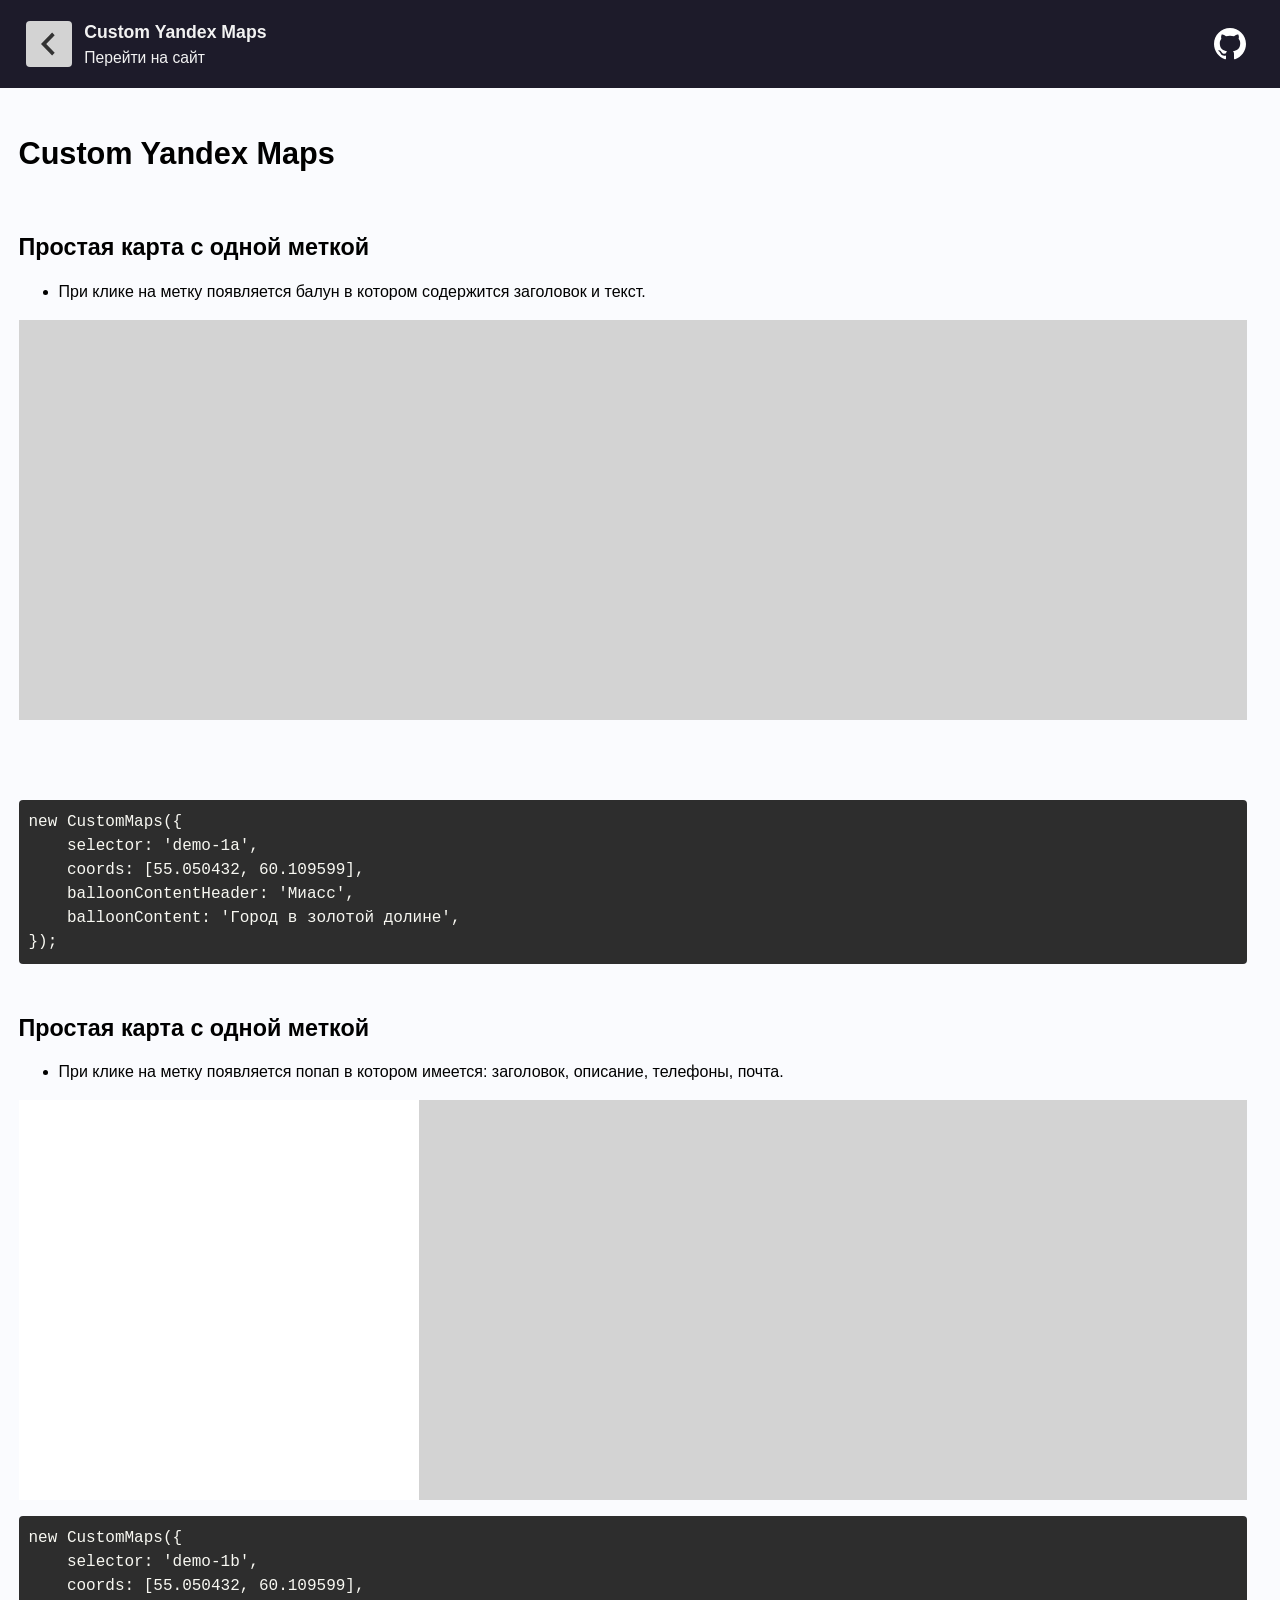
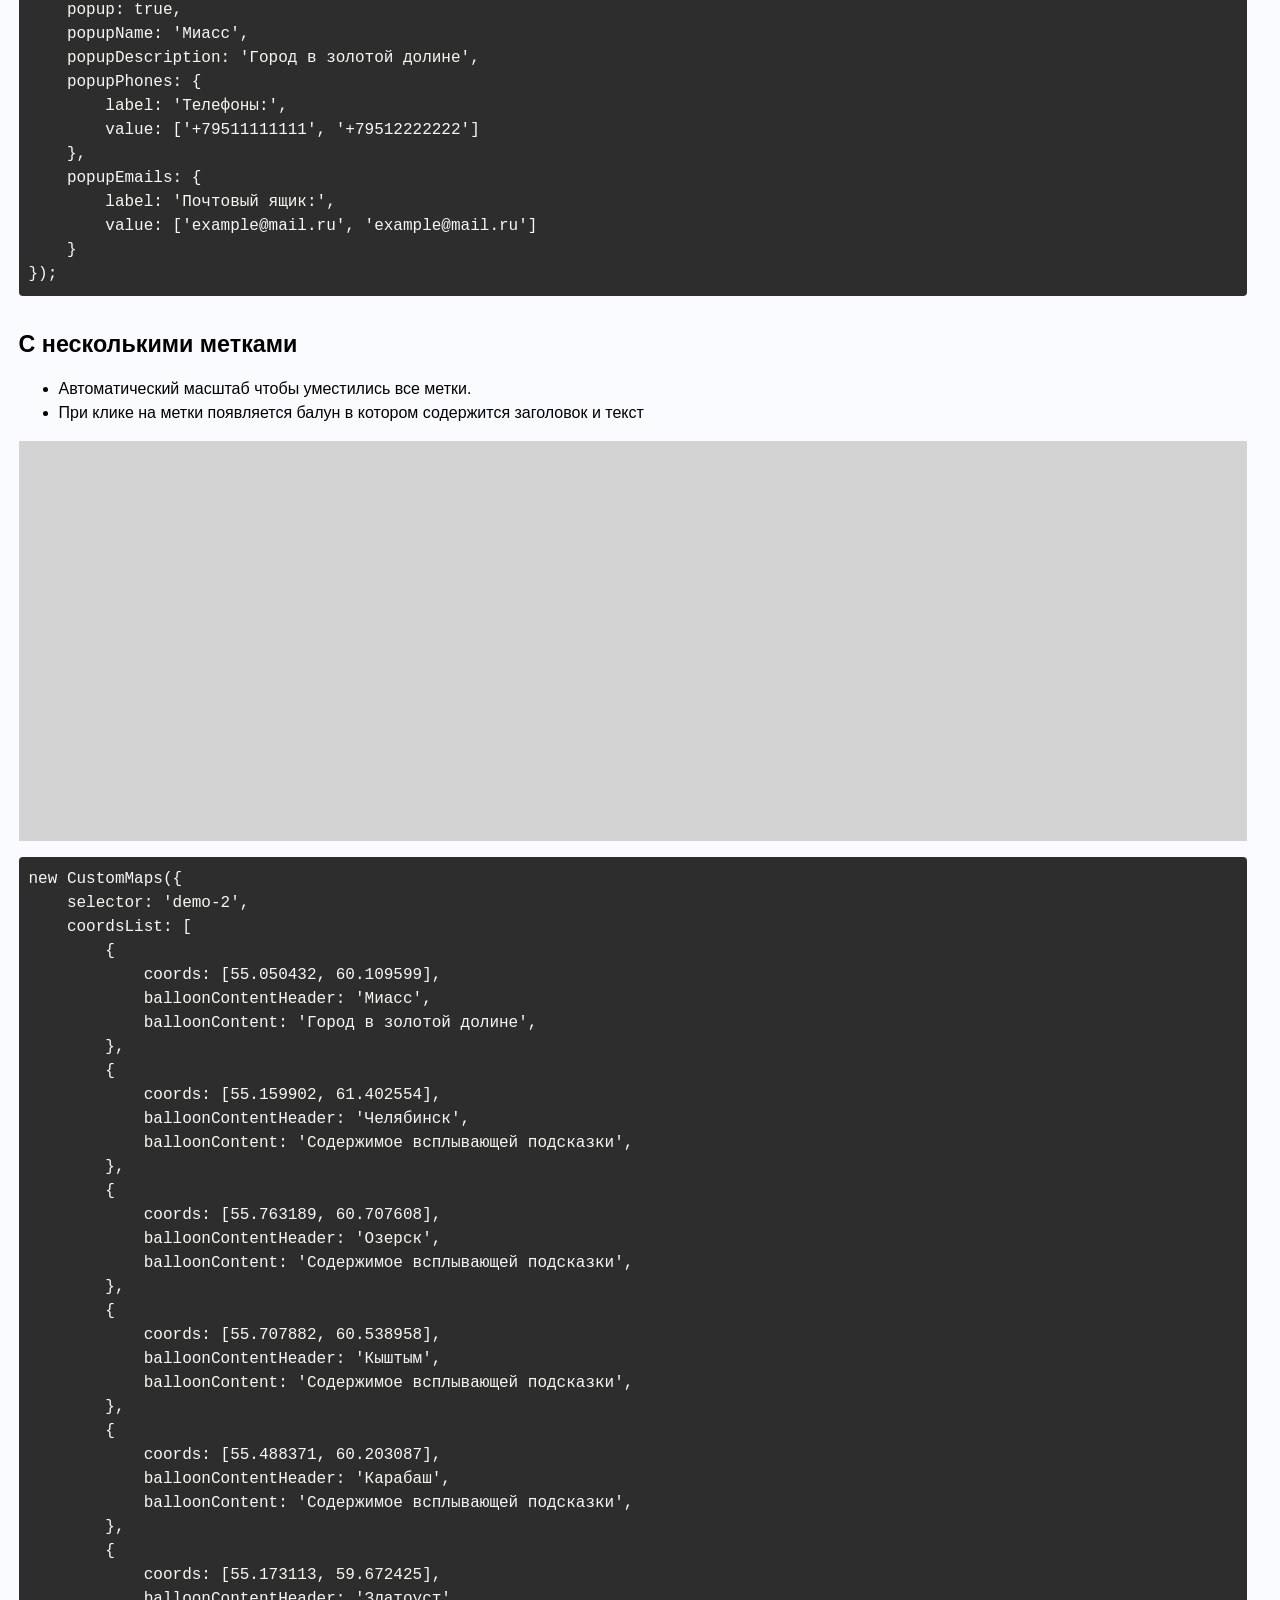
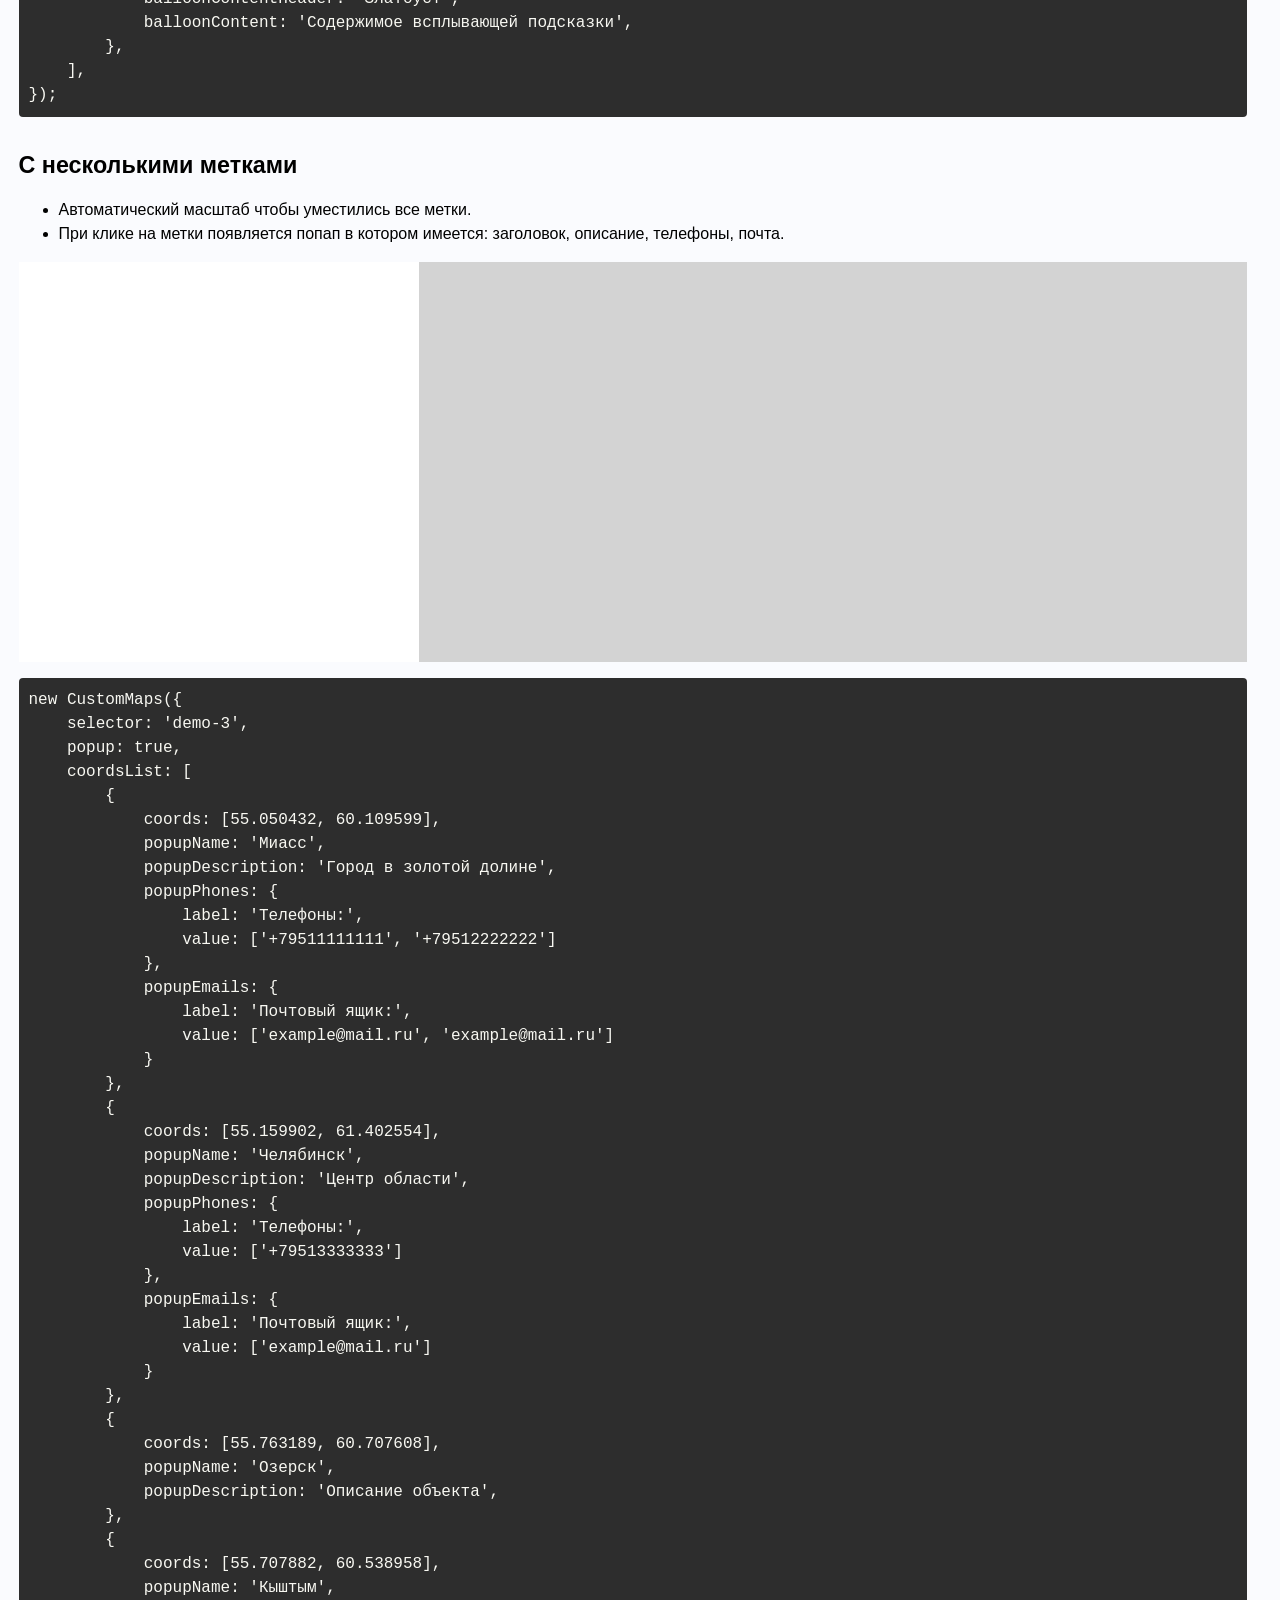
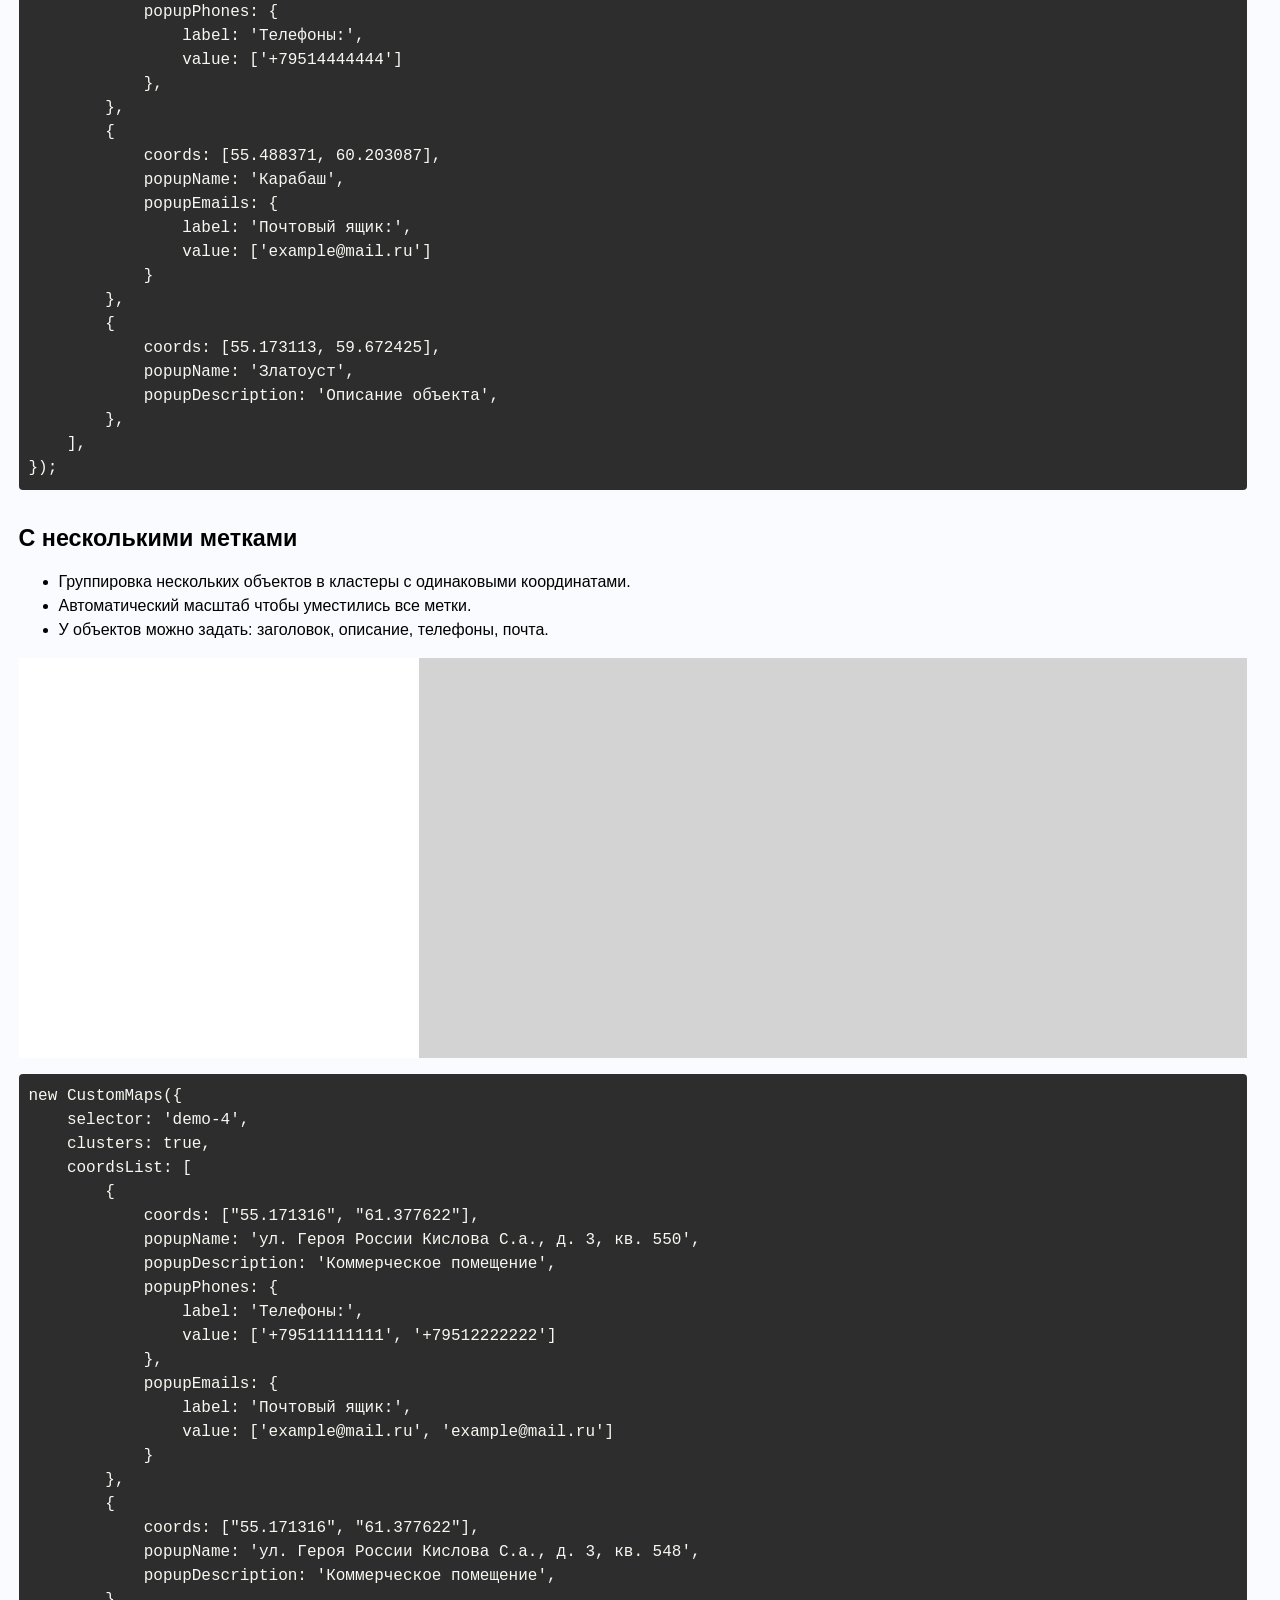
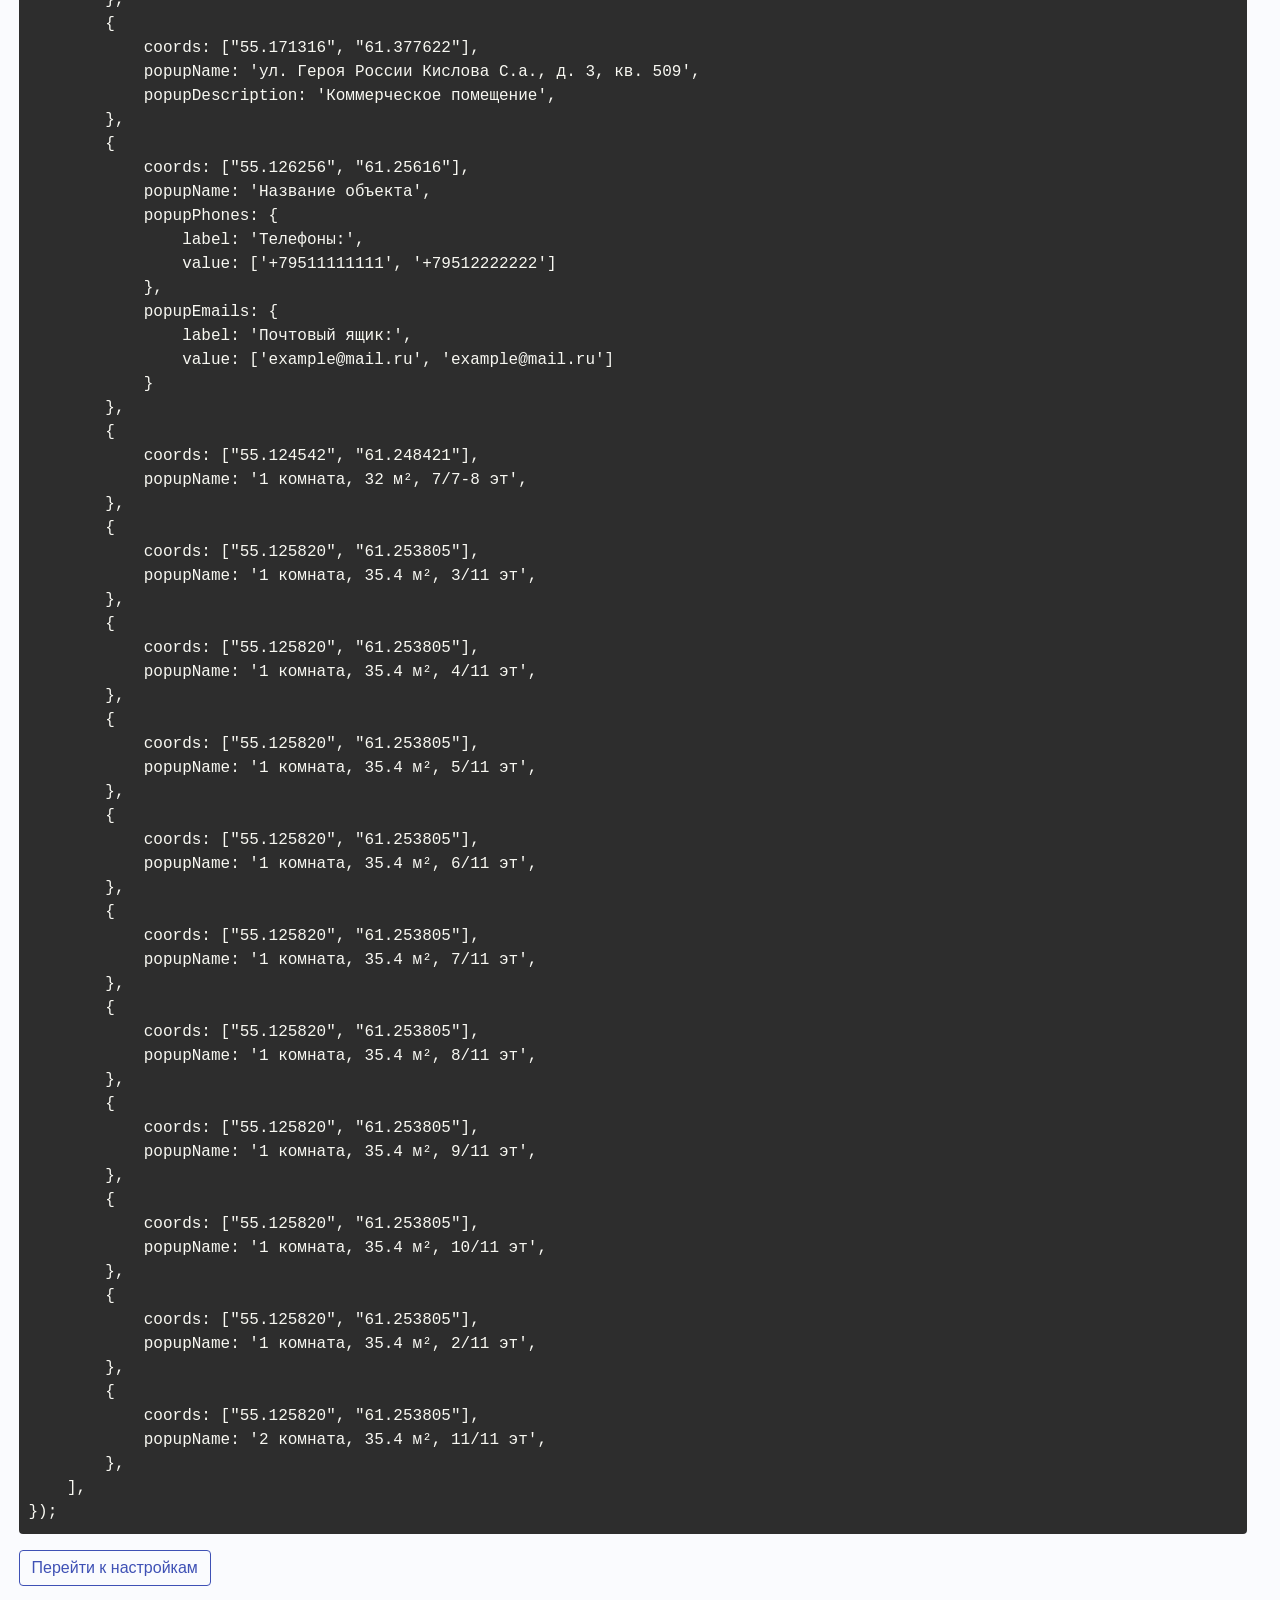
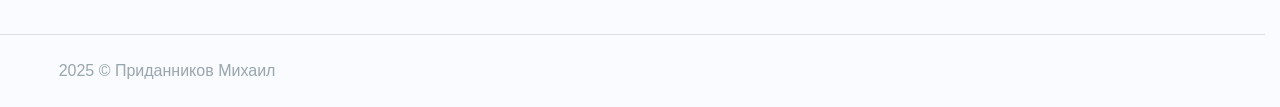
==== commit 6716fa3c: "обновил html попапа, обновил описание" ====
--- a/index.html
+++ b/index.html
@@ -14,6 +14,7 @@
     <link rel="stylesheet" href="assets/css/layout.css" />
     <link rel="stylesheet" href="assets/css/popup.css" />
     <link rel="stylesheet" href="assets/css/map.css" />
+    <link rel="stylesheet" href="assets/css/card-map.css" />
     <link rel="stylesheet" href="assets/css/style.css" />
     <script src="https://api-maps.yandex.ru/2.1/?&lang=ru_RU"></script>
     <script src="assets/js/custom_popup.js"></script>
@@ -62,135 +63,228 @@
 
                         <div class="card-examples-detail">
                             <div class="card-examples-detail__section">
-                                <h2 class="card-examples-detail__title">Одиночная карта</h2>
+                                <h2 class="card-examples-detail__title">Простая карта с одной меткой</h2>
+                                <div class="card-examples-detail__description">
+                                    <ul>
+                                        <li>При клике на метку появляется балун в котором содержится заголовок и текст.</li>
+                                    </ul>
+                                </div>
                                 <div class="card-examples-detail__content">
-                                    <div id="demo-1"></div>
+                                    <div class="map">
+                                        <div id="demo-1a" class="map__map"></div>
+                                    </div>
+                                </div>
                                 </div>
                                 <div class="card-examples-detail__code">
                                     <div class="pre-wrapper">
                                         <pre><code>new CustomMaps({
-    selector: 'demo-1',
+    selector: 'demo-1a',
     coords: [55.050432, 60.109599],
+    balloonContentHeader: 'Миасс',
+    balloonContent: 'Город в золотой долине',
 });</code></pre>
                                     </div>
                                 </div>
                             </div>
                             <div class="card-examples-detail__section">
-                                <h2 class="card-examples-detail__title">Карта с несколькими точками</h2>
-                                <div class="card-examples-detail__content">
-                                    <div id="demo-2"></div>
-                                </div>
-                                <div class="card-examples-detail__code">
-                                    <div class="pre-wrapper">
-                                        <pre><code>new CustomMaps({
-    selector: 'demo-2',
-    zoom: 14,
-    clusters: false,
-    coordsList: [
-        {
-            name: 'Миасс',
-            title: 'miass',
-            coords: [55.050432, 60.109599],
-            balloonContent: 'Содержимое всплывающей подсказки "Миасс"',
-        },
-        {
-            name: 'Челябинск',
-            title: 'chelyabinsk',
-            coords: [55.159902, 61.402554],
-            balloonContent: 'Содержимое всплывающей подсказки "Челябинск"',
-        },
-        {
-            name: 'Озерск',
-            title: 'ozersk',
-            coords: [55.763189, 60.707608],
-            balloonContent: 'Содержимое всплывающей подсказки "Озерск"',
-        },
-        {
-            name: 'Кыштым',
-            title: 'kyshtym',
-            coords: [55.707882, 60.538958],
-            balloonContent: 'Содержимое всплывающей подсказки "Кыштым"',
-        },
-        {
-            name: 'Карабаш',
-            title: 'karabash',
-            coords: [55.488371, 60.203087],
-            balloonContent: 'Содержимое всплывающей подсказки "Карабаш"',
-        },
-        {
-            name: 'Златоуст',
-            title: 'zlatoust',
-            coords: [55.173113, 59.672425],
-            balloonContent: 'Содержимое всплывающей подсказки "Златоуст"',
-        },
-    ],
-});</code></pre>
-                                    </div>
-                                </div>
-                            </div>
-
-                            <div class="card-examples-detail__section">
-                                <h2 class="card-examples-detail__title">Карта с несколькими точками через кластеризатор</h2>
-                                <div class="card-examples-detail__content">
-                                    <div id="demo-3"></div>
-                                </div>
-<!--                                <div class="card-examples-detail__code">-->
-<!--                                    <div class="pre-wrapper">-->
-<!--                                        <pre><code>new CustomMaps({-->
-<!--    selector: 'demo-3',-->
-<!--    zoom: 14,-->
-<!--    clusters: true,-->
-<!--    coordsList: [-->
-<!--        {-->
-<!--            name: 'Миасс',-->
-<!--            title: 'miass',-->
-<!--            coords: [55.050432, 60.109599],-->
-<!--            balloonContent: 'Содержимое всплывающей подсказки "Миасс"',-->
-<!--        },-->
-<!--        {-->
-<!--            name: 'Челябинск',-->
-<!--            title: 'chelyabinsk',-->
-<!--            coords: [55.159902, 61.402554],-->
-<!--            balloonContent: 'Содержимое всплывающей подсказки "Челябинск"',-->
-<!--        },-->
-<!--        {-->
-<!--            name: 'Озерск',-->
-<!--            title: 'ozersk',-->
-<!--            coords: [55.763189, 60.707608],-->
-<!--            balloonContent: 'Содержимое всплывающей подсказки "Озерск"',-->
-<!--        },-->
-<!--        {-->
-<!--            name: 'Кыштым',-->
-<!--            title: 'kyshtym',-->
-<!--            coords: [55.707882, 60.538958],-->
-<!--            balloonContent: 'Содержимое всплывающей подсказки "Кыштым"',-->
-<!--        },-->
-<!--        {-->
-<!--            name: 'Карабаш',-->
-<!--            title: 'karabash',-->
-<!--            coords: [55.488371, 60.203087],-->
-<!--            balloonContent: 'Содержимое всплывающей подсказки "Карабаш"',-->
-<!--        },-->
-<!--        {-->
-<!--            name: 'Златоуст',-->
-<!--            title: 'zlatoust',-->
-<!--            coords: [55.173113, 59.672425],-->
-<!--            balloonContent: 'Содержимое всплывающей подсказки "Златоуст"',-->
-<!--        },-->
-<!--    ],-->
-<!--});</code></pre>-->
-<!--                                    </div>-->
-<!--                                </div>-->
-                            </div>
-
-                            <div class="card-examples-detail__section">
-                                <h2 class="card-examples-detail__title">Карта с несколькими точками через кластеризатор</h2>
+                                <h2 class="card-examples-detail__title">Простая карта с одной меткой</h2>
+                                <div class="card-examples-detail__description">
+                                    <ul>
+                                        <li>При клике на метку появляется попап в котором имеется: заголовок, описание, телефоны, почта.</li>
+                                    </ul>
+                                </div>
                                 <div class="card-examples-detail__content">
                                     <div class="map">
                                         <div class="map__popup">
                                             <div class="popup popup-default popup-objects-on-map">
                                                 <div class="popup__inner">
-<!--                                                    <div class="popup__overlay"></div>-->
+                                                    <div class="popup__content">
+                                                        <div class="popup__close"><span></span></div>
+                                                        <div class="popup__content-inner">
+                                                            <div class="h2 popup__title">Список объектов</div>
+                                                            sss
+                                                        </div>
+                                                    </div>
+                                                </div>
+                                            </div>
+                                        </div>
+                                        <div id="demo-1b" class="map__map"></div>
+                                    </div>
+                                </div>
+                                <div class="card-examples-detail__code">
+                                    <div class="pre-wrapper">
+                                        <pre><code>new CustomMaps({
+    selector: 'demo-1b',
+    coords: [55.050432, 60.109599],
+    popup: true,
+    popupName: 'Миасс',
+    popupDescription: 'Город в золотой долине',
+    popupPhones: {
+        label: 'Телефоны:',
+        value: ['+79511111111', '+79512222222']
+    },
+    popupEmails: {
+        label: 'Почтовый ящик:',
+        value: ['example@mail.ru', 'example@mail.ru']
+    }
+});</code></pre>
+                                    </div>
+                                </div>
+                            </div>
+                            <div class="card-examples-detail__section">
+                                <h2 class="card-examples-detail__title">С несколькими метками</h2>
+                                <div class="card-examples-detail__description">
+                                    <ul>
+                                        <li>Автоматический масштаб чтобы уместились все метки.</li>
+                                        <li>При клике на метки появляется балун в котором содержится заголовок и текст</li>
+                                    </ul>
+                                </div>
+                                <div class="card-examples-detail__content">
+                                    <div id="demo-2"></div>
+                                </div>
+                                <div class="card-examples-detail__code">
+                                    <div class="pre-wrapper">
+                                        <pre><code>new CustomMaps({
+    selector: 'demo-2',
+    coordsList: [
+        {
+            coords: [55.050432, 60.109599],
+            balloonContentHeader: 'Миасс',
+            balloonContent: 'Город в золотой долине',
+        },
+        {
+            coords: [55.159902, 61.402554],
+            balloonContentHeader: 'Челябинск',
+            balloonContent: 'Содержимое всплывающей подсказки',
+        },
+        {
+            coords: [55.763189, 60.707608],
+            balloonContentHeader: 'Озерск',
+            balloonContent: 'Содержимое всплывающей подсказки',
+        },
+        {
+            coords: [55.707882, 60.538958],
+            balloonContentHeader: 'Кыштым',
+            balloonContent: 'Содержимое всплывающей подсказки',
+        },
+        {
+            coords: [55.488371, 60.203087],
+            balloonContentHeader: 'Карабаш',
+            balloonContent: 'Содержимое всплывающей подсказки',
+        },
+        {
+            coords: [55.173113, 59.672425],
+            balloonContentHeader: 'Златоуст',
+            balloonContent: 'Содержимое всплывающей подсказки',
+        },
+    ],
+});</code></pre>
+                                    </div>
+                                </div>
+                            </div>
+                            <div class="card-examples-detail__section">
+                                <h2 class="card-examples-detail__title">С несколькими метками</h2>
+                                <div class="card-examples-detail__description">
+                                    <ul>
+                                        <li>Автоматический масштаб чтобы уместились все метки.</li>
+                                        <li>При клике на метки появляется попап в котором имеется: заголовок, описание, телефоны, почта.</li>
+                                    </ul>
+                                </div>
+                                <div class="card-examples-detail__content">
+                                    <div class="map">
+                                        <div class="map__popup">
+                                            <div class="popup popup-default popup-objects-on-map">
+                                                <div class="popup__inner">
+                                                    <div class="popup__content">
+                                                        <div class="popup__close"><span></span></div>
+                                                        <div class="popup__content-inner">
+                                                            <div class="h2 popup__title">Список объектов</div>
+                                                            sss
+                                                        </div>
+                                                    </div>
+                                                </div>
+                                            </div>
+                                        </div>
+                                        <div id="demo-3" class="map__map"></div>
+                                    </div>
+                                </div>
+                                <div class="card-examples-detail__code">
+                                    <div class="pre-wrapper">
+                                        <pre><code>new CustomMaps({
+    selector: 'demo-3',
+    popup: true,
+    coordsList: [
+        {
+            coords: [55.050432, 60.109599],
+            popupName: 'Миасс',
+            popupDescription: 'Город в золотой долине',
+            popupPhones: {
+                label: 'Телефоны:',
+                value: ['+79511111111', '+79512222222']
+            },
+            popupEmails: {
+                label: 'Почтовый ящик:',
+                value: ['example@mail.ru', 'example@mail.ru']
+            }
+        },
+        {
+            coords: [55.159902, 61.402554],
+            popupName: 'Челябинск',
+            popupDescription: 'Центр области',
+            popupPhones: {
+                label: 'Телефоны:',
+                value: ['+79513333333']
+            },
+            popupEmails: {
+                label: 'Почтовый ящик:',
+                value: ['example@mail.ru']
+            }
+        },
+        {
+            coords: [55.763189, 60.707608],
+            popupName: 'Озерск',
+            popupDescription: 'Описание объекта',
+        },
+        {
+            coords: [55.707882, 60.538958],
+            popupName: 'Кыштым',
+            popupPhones: {
+                label: 'Телефоны:',
+                value: ['+79514444444']
+            },
+        },
+        {
+            coords: [55.488371, 60.203087],
+            popupName: 'Карабаш',
+            popupEmails: {
+                label: 'Почтовый ящик:',
+                value: ['example@mail.ru']
+            }
+        },
+        {
+            coords: [55.173113, 59.672425],
+            popupName: 'Златоуст',
+            popupDescription: 'Описание объекта',
+        },
+    ],
+});</code></pre>
+                                    </div>
+                                </div>
+                            </div>
+                            <div class="card-examples-detail__section">
+                                <h2 class="card-examples-detail__title">С несколькими метками</h2>
+                                <div class="card-examples-detail__description">
+                                    <ul>
+                                        <li>Группировка нескольких объектов в кластеры с одинаковыми координатами.</li>
+                                        <li>Автоматический масштаб чтобы уместились все метки.</li>
+                                        <li>У объектов можно задать: заголовок, описание, телефоны, почта.</li>
+                                    </ul>
+                                </div>
+                                <div class="card-examples-detail__content">
+                                    <div class="map">
+                                        <div class="map__popup">
+                                            <div class="popup popup-default popup-objects-on-map">
+                                                <div class="popup__inner">
                                                     <div class="popup__content">
                                                         <div class="popup__close"><span></span></div>
                                                         <div class="popup__content-inner">
@@ -202,6 +296,95 @@
                                             </div>
                                         </div>
                                         <div id="demo-4" class="map__map"></div>
+                                    </div>
+                                </div>
+                                <div class="card-examples-detail__code">
+                                    <div class="pre-wrapper">
+                                        <pre><code>new CustomMaps({
+    selector: 'demo-4',
+    clusters: true,
+    coordsList: [
+        {
+            coords: ["55.171316", "61.377622"],
+            popupName: 'ул. Героя России Кислова С.а., д. 3, кв. 550',
+            popupDescription: 'Коммерческое помещение',
+            popupPhones: {
+                label: 'Телефоны:',
+                value: ['+79511111111', '+79512222222']
+            },
+            popupEmails: {
+                label: 'Почтовый ящик:',
+                value: ['example@mail.ru', 'example@mail.ru']
+            }
+        },
+        {
+            coords: ["55.171316", "61.377622"],
+            popupName: 'ул. Героя России Кислова С.а., д. 3, кв. 548',
+            popupDescription: 'Коммерческое помещение',
+        },
+        {
+            coords: ["55.171316", "61.377622"],
+            popupName: 'ул. Героя России Кислова С.а., д. 3, кв. 509',
+            popupDescription: 'Коммерческое помещение',
+        },
+        {
+            coords: ["55.126256", "61.25616"],
+            popupName: 'Название объекта',
+            popupPhones: {
+                label: 'Телефоны:',
+                value: ['+79511111111', '+79512222222']
+            },
+            popupEmails: {
+                label: 'Почтовый ящик:',
+                value: ['example@mail.ru', 'example@mail.ru']
+            }
+        },
+        {
+            coords: ["55.124542", "61.248421"],
+            popupName: '1 комната, 32 м², 7/7-8 эт',
+        },
+        {
+            coords: ["55.125820", "61.253805"],
+            popupName: '1 комната, 35.4 м², 3/11 эт',
+        },
+        {
+            coords: ["55.125820", "61.253805"],
+            popupName: '1 комната, 35.4 м², 4/11 эт',
+        },
+        {
+            coords: ["55.125820", "61.253805"],
+            popupName: '1 комната, 35.4 м², 5/11 эт',
+        },
+        {
+            coords: ["55.125820", "61.253805"],
+            popupName: '1 комната, 35.4 м², 6/11 эт',
+        },
+        {
+            coords: ["55.125820", "61.253805"],
+            popupName: '1 комната, 35.4 м², 7/11 эт',
+        },
+        {
+            coords: ["55.125820", "61.253805"],
+            popupName: '1 комната, 35.4 м², 8/11 эт',
+        },
+        {
+            coords: ["55.125820", "61.253805"],
+            popupName: '1 комната, 35.4 м², 9/11 эт',
+        },
+        {
+            coords: ["55.125820", "61.253805"],
+            popupName: '1 комната, 35.4 м², 10/11 эт',
+        },
+        {
+            coords: ["55.125820", "61.253805"],
+            popupName: '1 комната, 35.4 м², 2/11 эт',
+        },
+        {
+            coords: ["55.125820", "61.253805"],
+            popupName: '2 комната, 35.4 м², 11/11 эт',
+        },
+    ],
+});</code></pre>
                                     </div>
                                 </div>
                             </div>
@@ -235,2116 +418,206 @@
 <script>
     new CustomPopup();
 
-    // new CustomMaps({
-    //     selector: 'demo-1',
-    //     coords: [55.050432, 60.109599],
-    // });
-    // new CustomMaps({
-    //     selector: 'demo-2',
-    //     zoom: 14,
-    //     clusters: false,
-    //     coordsList: [
-    //         {
-    //             name: 'Миасс',
-    //             title: 'miass',
-    //             coords: [55.050432, 60.109599],
-    //             balloonContent: 'Содержимое всплывающей подсказки "Миасс"',
-    //         },
-    //         {
-    //             name: 'Челябинск',
-    //             title: 'chelyabinsk',
-    //             coords: [55.159902, 61.402554],
-    //             balloonContent: 'Содержимое всплывающей подсказки "Челябинск"',
-    //         },
-    //         {
-    //             name: 'Озерск',
-    //             title: 'ozersk',
-    //             coords: [55.763189, 60.707608],
-    //             balloonContent: 'Содержимое всплывающей подсказки "Озерск"',
-    //         },
-    //         {
-    //             name: 'Кыштым',
-    //             title: 'kyshtym',
-    //             coords: [55.707882, 60.538958],
-    //             balloonContent: 'Содержимое всплывающей подсказки "Кыштым"',
-    //         },
-    //         {
-    //             name: 'Карабаш',
-    //             title: 'karabash',
-    //             coords: [55.488371, 60.203087],
-    //             balloonContent: 'Содержимое всплывающей подсказки "Карабаш"',
-    //         },
-    //         {
-    //             name: 'Златоуст',
-    //             title: 'zlatoust',
-    //             coords: [55.173113, 59.672425],
-    //             balloonContent: 'Содержимое всплывающей подсказки "Златоуст"',
-    //         },
-    //     ],
-    // });
-    // new CustomMaps({
-    //     selector: 'demo-3',
-    //     zoom: 14,
-    //     clusters: true,
-    //     coordsList: [
-    //         {
-    //             name: 'Миасс',
-    //             title: 'miass',
-    //             coords: [55.050432, 60.109599],
-    //             balloonContent: 'Содержимое всплывающей подсказки "Миасс"',
-    //         },
-    //         {
-    //             name: 'Челябинск',
-    //             title: 'chelyabinsk',
-    //             coords: [55.159902, 61.402554],
-    //             balloonContent: 'Содержимое всплывающей подсказки "Челябинск"',
-    //         },
-    //         {
-    //             name: 'Челябинск',
-    //             title: 'chelyabinsk',
-    //             coords: [55.159902, 61.402554],
-    //             balloonContent: 'Содержимое всплывающей подсказки "Челябинск"',
-    //         },
-    //         {
-    //             name: 'Озерск',
-    //             title: 'ozersk',
-    //             coords: [55.763189, 60.707608],
-    //             balloonContent: 'Содержимое всплывающей подсказки "Озерск"',
-    //         },
-    //         {
-    //             name: 'Кыштым',
-    //             title: 'kyshtym',
-    //             coords: [55.707882, 60.538958],
-    //             balloonContent: 'Содержимое всплывающей подсказки "Кыштым"',
-    //         },
-    //         {
-    //             name: 'Карабаш',
-    //             title: 'karabash',
-    //             coords: [55.488371, 60.203087],
-    //             balloonContent: 'Содержимое всплывающей подсказки "Карабаш"',
-    //         },
-    //         {
-    //             name: 'Златоуст',
-    //             title: 'zlatoust',
-    //             coords: [55.173113, 59.672425],
-    //             balloonContent: 'Содержимое всплывающей подсказки "Златоуст"',
-    //         },
-    //     ],
-    // });
+    new CustomMaps({
+        selector: 'demo-1a',
+        coords: [55.050432, 60.109599],
+        balloonContentHeader: 'Миасс',
+        balloonContent: 'Город в золотой долине',
+    });
+    new CustomMaps({
+        selector: 'demo-1b',
+        coords: [55.050432, 60.109599],
+        popup: true,
+        popupName: 'Миасс',
+        popupDescription: 'Город в золотой долине',
+        popupPhones: {
+            label: 'Телефоны:',
+            value: ['+79511111111', '+79512222222']
+        },
+        popupEmails: {
+            label: 'Почтовый ящик:',
+            value: ['example@mail.ru', 'example@mail.ru']
+        }
+    });
+    new CustomMaps({
+        selector: 'demo-2',
+        coordsList: [
+            {
+                coords: [55.050432, 60.109599],
+                balloonContentHeader: 'Миасс',
+                balloonContent: 'Город в золотой долине',
+            },
+            {
+                coords: [55.159902, 61.402554],
+                balloonContentHeader: 'Челябинск',
+                balloonContent: 'Содержимое всплывающей подсказки',
+            },
+            {
+                coords: [55.763189, 60.707608],
+                balloonContentHeader: 'Озерск',
+                balloonContent: 'Содержимое всплывающей подсказки',
+            },
+            {
+                coords: [55.707882, 60.538958],
+                balloonContentHeader: 'Кыштым',
+                balloonContent: 'Содержимое всплывающей подсказки',
+            },
+            {
+                coords: [55.488371, 60.203087],
+                balloonContentHeader: 'Карабаш',
+                balloonContent: 'Содержимое всплывающей подсказки',
+            },
+            {
+                coords: [55.173113, 59.672425],
+                balloonContentHeader: 'Златоуст',
+                balloonContent: 'Содержимое всплывающей подсказки',
+            },
+        ],
+    });
+    new CustomMaps({
+        selector: 'demo-3',
+        popup: true,
+        coordsList: [
+            {
+                coords: [55.050432, 60.109599],
+                popupName: 'Миасс',
+                popupDescription: 'Город в золотой долине',
+                popupPhones: {
+                    label: 'Телефоны:',
+                    value: ['+79511111111', '+79512222222']
+                },
+                popupEmails: {
+                    label: 'Почтовый ящик:',
+                    value: ['example@mail.ru', 'example@mail.ru']
+                }
+            },
+            {
+                coords: [55.159902, 61.402554],
+                popupName: 'Челябинск',
+                popupDescription: 'Центр области',
+                popupPhones: {
+                    label: 'Телефоны:',
+                    value: ['+79513333333']
+                },
+                popupEmails: {
+                    label: 'Почтовый ящик:',
+                    value: ['example@mail.ru']
+                }
+            },
+            {
+                coords: [55.763189, 60.707608],
+                popupName: 'Озерск',
+                popupDescription: 'Описание объекта',
+            },
+            {
+                coords: [55.707882, 60.538958],
+                popupName: 'Кыштым',
+                popupPhones: {
+                    label: 'Телефоны:',
+                    value: ['+79514444444']
+                },
+            },
+            {
+                coords: [55.488371, 60.203087],
+                popupName: 'Карабаш',
+                popupEmails: {
+                    label: 'Почтовый ящик:',
+                    value: ['example@mail.ru']
+                }
+            },
+            {
+                coords: [55.173113, 59.672425],
+                popupName: 'Златоуст',
+                popupDescription: 'Описание объекта',
+            },
+        ],
+    });
     new CustomMaps({
         selector: 'demo-4',
-        zoom: 14,
         clusters: true,
         coordsList: [
             {
                 coords: ["55.171316", "61.377622"],
-                name: 'ул. Героя России Кислова С.а., д. 3, кв. 550',
-                description: 'Коммерческое помещение',
+                popupName: 'ул. Героя России Кислова С.а., д. 3, кв. 550',
+                popupDescription: 'Коммерческое помещение',
+                popupPhones: {
+                    label: 'Телефоны:',
+                    value: ['+79511111111', '+79512222222']
+                },
+                popupEmails: {
+                    label: 'Почтовый ящик:',
+                    value: ['example@mail.ru', 'example@mail.ru']
+                }
             },
             {
                 coords: ["55.171316", "61.377622"],
-                name: 'ул. Героя России Кислова С.а., д. 3, кв. 548',
-                description: 'Коммерческое помещение',
+                popupName: 'ул. Героя России Кислова С.а., д. 3, кв. 548',
+                popupDescription: 'Коммерческое помещение',
             },
             {
                 coords: ["55.171316", "61.377622"],
-                name: 'ул. Героя России Кислова С.а., д. 3, кв. 509',
-                description: 'Коммерческое помещение',
-            },
-            {
-                name: '1 комната, 28.8 м², 8/11 эт',
+                popupName: 'ул. Героя России Кислова С.а., д. 3, кв. 509',
+                popupDescription: 'Коммерческое помещение',
+            },
+            {
                 coords: ["55.126256", "61.25616"],
-            },
-            {
-                name: '1 комната, 32 м², 7/7-8 эт',
+                popupName: 'Название объекта',
+                popupPhones: {
+                    label: 'Телефоны:',
+                    value: ['+79511111111', '+79512222222']
+                },
+                popupEmails: {
+                    label: 'Почтовый ящик:',
+                    value: ['example@mail.ru', 'example@mail.ru']
+                }
+            },
+            {
                 coords: ["55.124542", "61.248421"],
-            },
-            {
-                name: '1 комната, 35.4 м², 3/11 эт',
-                coords: ["55.125820", "61.253805"],
-            },
-            {
-                name: '1 комната, 35.4 м², 4/11 эт',
-                coords: ["55.125820", "61.253805"],
-            },
-            {
-                name: '1 комната, 35.4 м², 5/11 эт',
-                coords: ["55.125820", "61.253805"],
-            },
-            {
-                name: '1 комната, 35.4 м², 6/11 эт',
-                coords: ["55.125820", "61.253805"],
-            },
-            {
-                name: '1 комната, 35.4 м², 7/11 эт',
-                coords: ["55.125820", "61.253805"],
-            },
-            {
-                name: '1 комната, 35.4 м², 8/11 эт',
-                coords: ["55.125820", "61.253805"],
-            },
-            {
-                name: '1 комната, 35.4 м², 9/11 эт',
-                coords: ["55.125820", "61.253805"],
-            },
-            {
-                name: '1 комната, 35.4 м², 10/11 эт',
-                coords: ["55.125820", "61.253805"],
-            },
-            {
-                name: '1 комната, 35.4 м², 2/11 эт',
-                coords: ["55.125820", "61.253805"],
-            },
-            {
-                name: '2 комната, 35.4 м², 11/11 эт',
-                coords: ["55.125820", "61.253805"],
+                popupName: '1 комната, 32 м², 7/7-8 эт',
+            },
+            {
+                coords: ["55.125820", "61.253805"],
+                popupName: '1 комната, 35.4 м², 3/11 эт',
+            },
+            {
+                coords: ["55.125820", "61.253805"],
+                popupName: '1 комната, 35.4 м², 4/11 эт',
+            },
+            {
+                coords: ["55.125820", "61.253805"],
+                popupName: '1 комната, 35.4 м², 5/11 эт',
+            },
+            {
+                coords: ["55.125820", "61.253805"],
+                popupName: '1 комната, 35.4 м², 6/11 эт',
+            },
+            {
+                coords: ["55.125820", "61.253805"],
+                popupName: '1 комната, 35.4 м², 7/11 эт',
+            },
+            {
+                coords: ["55.125820", "61.253805"],
+                popupName: '1 комната, 35.4 м², 8/11 эт',
+            },
+            {
+                coords: ["55.125820", "61.253805"],
+                popupName: '1 комната, 35.4 м², 9/11 эт',
+            },
+            {
+                coords: ["55.125820", "61.253805"],
+                popupName: '1 комната, 35.4 м², 10/11 эт',
+            },
+            {
+                coords: ["55.125820", "61.253805"],
+                popupName: '1 комната, 35.4 м², 2/11 эт',
+            },
+            {
+                coords: ["55.125820", "61.253805"],
+                popupName: '2 комната, 35.4 м², 11/11 эт',
             },
         ],
     });
 </script>
 
-
-
-
-
-
-
-
-
-
-
-
-<div id="CatalogItemsList" class="block-content-realty__items" data-entity="container-1">
-    <!-- items-container -->
-
-    <div style="" class=" card-wrapper block-content-realty__item product-item-container" id="bx_3966226736_10713_7e1b8e3524755c391129a9d7e6f2d206" data-entity="item">
-
-
-        <div class="card-apartment-2" data-coords="">
-
-
-
-            <div class="card-apartment-2__favorite" onclick="ym(20223217,'reachGoal','click_favorite')">
-                <div data-like="false" data-favorite="" data-id="10713" data-key="18" class="flat__card-like realty__card-like favorite favorite_empty favorite_theme_red favorite_size_m">
-                    <div class="favorite__icon ">
-                        <svg width="24" height="21" viewBox="0 0 24 21" fill="none" xmlns="http://www.w3.org/2000/svg">
-                            <path d="M3.71573 3.68905C6.00337 1.43698 9.71236 1.43698 12 3.68905C14.2876 1.43698 17.9966 1.43698 20.2843 3.68905C22.5719 5.94113 22.5719 9.59245 20.2843 11.8445L12.7015 19.3094C12.3123 19.6925 11.6877 19.6925 11.2985 19.3094L3.71573 11.8445C1.42809 9.59245 1.42809 5.94113 3.71573 3.68905Z" fill="white" stroke="gray" stroke-width="2.3"></path>
-                        </svg>
-                    </div>
-                </div>
-            </div>
-
-
-
-            <div class="card-apartment-2__images-wrapper">
-                <div class="card-apartment-2__images">
-
-                    <div class="card-apartment-2__district">
-                    </div>
-                    <a href="/catalog/kommercheskaya-nedvizhimost/kommercheskoe-pomeshchenie-ul-zhenevskiy-bulvar-d-10-kv-1t/">
-                <span class="swiper">
-                    <span class="swiper-wrapper">
-                                                <span class="card-apartment-2__image">
-                            <img src="/local/templates/main/layout/dist/assets/images/rielt_noimg.png" alt="no_img" width="181" height="184" loading="lazy">
-                        </span>
-                                            </span>
-                </span>
-                    </a>
-                    <div class="dots"></div>
-
-                </div>
-            </div>
-
-            <div class="card-apartment-2__name">
-                <a class="card-apartment-2__link" href="/catalog/kommercheskaya-nedvizhimost/kommercheskoe-pomeshchenie-ul-zhenevskiy-bulvar-d-10-kv-1t/">
-                    Коммерческое помещение ул. Женевский Бульвар, д. 10, кв. 1Т        </a>
-            </div>
-
-            <div class="card-apartment-2__location">ул. Женевский Бульвар, д. 10</div>
-
-            <div class="card-apartment-2__price">
-                <div class="price price-current">
-                    <div class="price__value-wrapper">
-                        <div class="price__value">15 340 000</div>
-                        <div class="price__suffix rouble">p</div>
-                    </div>
-                </div>
-                <div class="card-apartment-2__volume">100 000 ₽/м²</div>
-            </div>
-
-
-            <div class="card-apartment-2__badges">
-
-
-                <div class="badge-product badge-product-house-rented-out badge-product_type_surface badge-product_size_m">
-                    Дом сдан
-                </div>
-
-
-                <div class="badge-product badge-product-due-date badge-product_type_surface badge-product_size_m">
-                    Срок сдачи 07.04.2016            </div>
-
-            </div>
-        </div>
-
-
-    </div>
-    <div class="card-banner-1">
-        <div class="card-banner-1__image">
-            <img src="/upload/iblock/33a/x2hyhf41ss897pdsxvvx3jm2f74ia99r.jpg" alt="Ипотека от 5%" width="270" height="580" loading="lazy">
-        </div>
-        <div class="card-banner-1__title">Ипотека от 5%</div>
-        <div class="card-banner-1__description">
-            <!-- Ипотека с господдержкой для семей с детьми -->    </div>
-        <div class="card-banner-1__button">
-            <a class="card-banner-1__button-link button button-primary button-m" href="/sposobi/semeynaya-ipoteka-ot-5/">
-                Подробнее            </a>
-        </div>
-    </div>
-
-
-    <div style="" class=" card-wrapper block-content-realty__item product-item-container" id="bx_3966226736_10695_c80764dfaf26ca80162484593ec7c29b" data-entity="item">
-
-
-        <div class="card-apartment-2" data-coords="55.171316,61.377622">
-
-
-
-            <div class="card-apartment-2__favorite" onclick="ym(20223217,'reachGoal','click_favorite')">
-                <div data-like="false" data-favorite="" data-id="10695" data-key="18" class="flat__card-like realty__card-like favorite favorite_empty favorite_theme_red favorite_size_m">
-                    <div class="favorite__icon ">
-                        <svg width="24" height="21" viewBox="0 0 24 21" fill="none" xmlns="http://www.w3.org/2000/svg">
-                            <path d="M3.71573 3.68905C6.00337 1.43698 9.71236 1.43698 12 3.68905C14.2876 1.43698 17.9966 1.43698 20.2843 3.68905C22.5719 5.94113 22.5719 9.59245 20.2843 11.8445L12.7015 19.3094C12.3123 19.6925 11.6877 19.6925 11.2985 19.3094L3.71573 11.8445C1.42809 9.59245 1.42809 5.94113 3.71573 3.68905Z" fill="white" stroke="gray" stroke-width="2.3"></path>
-                        </svg>
-                    </div>
-                </div>
-            </div>
-
-
-
-            <div class="card-apartment-2__images-wrapper">
-                <div class="card-apartment-2__images">
-
-                    <div class="card-apartment-2__district">
-                        <img src="/upload/iblock/14b/f659bfjpsb6nyipgosekrqbu5498qgv1.png" alt="" width="73" height="48" loading="lazy">
-                    </div>
-                    <a href="/catalog/kommercheskaya-nedvizhimost/kommercheskoe-pomeshchenie-ul-geroya-rossii-kislova-s-a-d-3-kv-548/">
-                <span class="swiper">
-                    <span class="swiper-wrapper">
-                                                <span class="card-apartment-2__image">
-                            <img src="/upload/resize_cache/iblock/064/300_300_1/1mxmqicahv0qs4euytwyrli5qhbyfr8h.png" alt="" width="181" height="184" loading="lazy">
-                        </span>
-                                                <span class="card-apartment-2__image">
-                            <img src="/upload/resize_cache/iblock/562/300_300_1/dmechqbv4soniljjhde0n2vslfrluibh.jpg" alt="" width="181" height="184" loading="lazy">
-                        </span>
-                                                <span class="card-apartment-2__image">
-                            <img src="/upload/resize_cache/iblock/8c8/300_300_1/os1jmg5p0wm2595ytndcvgos0zkpwqee.jpg" alt="" width="181" height="184" loading="lazy">
-                        </span>
-                                                <span class="card-apartment-2__image">
-                            <img src="/upload/resize_cache/iblock/a18/300_300_1/mhp0en6lbuujhbm5emmdb5360jk5337i.jpg" alt="" width="181" height="184" loading="lazy">
-                        </span>
-                                                <span class="card-apartment-2__image">
-                            <img src="/upload/resize_cache/iblock/433/300_300_1/hwjb02f83k6vxzs3b99tfv1z6l2mqnrl.jpg" alt="" width="181" height="184" loading="lazy">
-                        </span>
-                                                <span class="card-apartment-2__image">
-                            <img src="/upload/resize_cache/iblock/901/300_300_1/h2sgmxohw6ju78ytswf28mayh2df2e14.jpg" alt="" width="181" height="184" loading="lazy">
-                        </span>
-                                                <span class="card-apartment-2__image">
-                            <img src="/upload/resize_cache/iblock/34c/300_300_1/3qffv21q8aqhcs4j1ciy5sy2etw5yv95.jpg" alt="" width="181" height="184" loading="lazy">
-                        </span>
-                                                <span class="card-apartment-2__image">
-                            <img src="/upload/resize_cache/iblock/fa8/300_300_1/2go37jkzxlymlp81qa6yga23oc3hpfqf.jpg" alt="" width="181" height="184" loading="lazy">
-                        </span>
-                                                <span class="card-apartment-2__image">
-                            <img src="/upload/resize_cache/iblock/284/300_300_1/d6j2fi0exknf4be24fwmf5fp7wle8if6.jpg" alt="" width="181" height="184" loading="lazy">
-                        </span>
-                                                <span class="card-apartment-2__image">
-                            <img src="/upload/resize_cache/iblock/05c/300_300_1/kouc2b3ksk0ygjtrki1z2e70jpxd3uxn.jpg" alt="" width="181" height="184" loading="lazy">
-                        </span>
-                                                <span class="card-apartment-2__image">
-                            <img src="/upload/resize_cache/iblock/3c7/300_300_1/cc1uhs1vre86fwxvruu0km4e3pbl5qes.jpg" alt="" width="181" height="184" loading="lazy">
-                        </span>
-                                                <span class="card-apartment-2__image">
-                            <img src="/upload/resize_cache/iblock/c17/300_300_1/jvpu7dgnl5rf07j9njluf8jy7b46jz9d.jpg" alt="" width="181" height="184" loading="lazy">
-                        </span>
-                                                <span class="card-apartment-2__image">
-                            <img src="/upload/resize_cache/iblock/eb5/300_300_1/kdlk1f4ex379fsw7hliz1ddfmbqt1lvb.jpg" alt="" width="181" height="184" loading="lazy">
-                        </span>
-                                                <span class="card-apartment-2__image">
-                            <img src="/upload/resize_cache/iblock/cea/300_300_1/x18u8wkgogyzb8k38dh9rhmiutf4pc1u.jpg" alt="" width="181" height="184" loading="lazy">
-                        </span>
-                                                <span class="card-apartment-2__image">
-                            <img src="/upload/resize_cache/iblock/4fe/300_300_1/1y63r53sx2mosg0hdid133l3dgpkmfkx.jpg" alt="" width="181" height="184" loading="lazy">
-                        </span>
-                                                <span class="card-apartment-2__image">
-                            <img src="/upload/resize_cache/iblock/62a/300_300_1/i8bxlj93g1jij772jc98oq4azoy2vc0w.jpg" alt="" width="181" height="184" loading="lazy">
-                        </span>
-                                                <span class="card-apartment-2__image">
-                            <img src="/upload/resize_cache/iblock/2c6/300_300_1/jhhxc5fj8155vxex9331sugb1zxpkx39.jpg" alt="" width="181" height="184" loading="lazy">
-                        </span>
-                                                <span class="card-apartment-2__image">
-                            <img src="/upload/resize_cache/iblock/bc0/300_300_1/c3hco8oxtep31n5vpx7dtfx1903ra4zq.jpg" alt="" width="181" height="184" loading="lazy">
-                        </span>
-                                                <span class="card-apartment-2__image">
-                            <img src="/upload/resize_cache/iblock/00e/300_300_1/obt0nbkrlw1pa1j3y5u4c4wt7jq7naad.jpg" alt="" width="181" height="184" loading="lazy">
-                        </span>
-                                            </span>
-                </span>
-                    </a>
-                    <div class="dots"></div>
-
-                </div>
-            </div>
-
-            <div class="card-apartment-2__name">
-                <a class="card-apartment-2__link" href="/catalog/kommercheskaya-nedvizhimost/kommercheskoe-pomeshchenie-ul-geroya-rossii-kislova-s-a-d-3-kv-548/">
-                    Коммерческое помещение ул. Героя России Кислова С.а., д. 3, кв. 548        </a>
-            </div>
-
-            <div class="card-apartment-2__location">ул. Героя России Кислова С.а., д. 3</div>
-
-            <div class="card-apartment-2__price">
-                <div class="price price-current">
-                    <div class="price__value-wrapper">
-                        <div class="price__value">27 875 000</div>
-                        <div class="price__suffix rouble">p</div>
-                    </div>
-                </div>
-                <div class="card-apartment-2__volume">250 000 ₽/м²</div>
-            </div>
-
-
-            <div class="card-apartment-2__badges">
-
-
-
-
-                <div class="badge-product badge-product-due-date badge-product_type_surface badge-product_size_m">
-                    Срок сдачи 30.06.2025            </div>
-
-            </div>
-        </div>
-
-
-    </div>
-
-    <div style="" class=" card-wrapper block-content-realty__item product-item-container" id="bx_3966226736_10693_d0fb066f64e2309c4b241a491f76c62e" data-entity="item">
-
-
-        <div class="card-apartment-2" data-coords="55.171316,61.377622">
-
-
-
-            <div class="card-apartment-2__favorite" onclick="ym(20223217,'reachGoal','click_favorite')">
-                <div data-like="false" data-favorite="" data-id="10693" data-key="18" class="flat__card-like realty__card-like favorite favorite_empty favorite_theme_red favorite_size_m">
-                    <div class="favorite__icon ">
-                        <svg width="24" height="21" viewBox="0 0 24 21" fill="none" xmlns="http://www.w3.org/2000/svg">
-                            <path d="M3.71573 3.68905C6.00337 1.43698 9.71236 1.43698 12 3.68905C14.2876 1.43698 17.9966 1.43698 20.2843 3.68905C22.5719 5.94113 22.5719 9.59245 20.2843 11.8445L12.7015 19.3094C12.3123 19.6925 11.6877 19.6925 11.2985 19.3094L3.71573 11.8445C1.42809 9.59245 1.42809 5.94113 3.71573 3.68905Z" fill="white" stroke="gray" stroke-width="2.3"></path>
-                        </svg>
-                    </div>
-                </div>
-            </div>
-
-
-
-            <div class="card-apartment-2__images-wrapper">
-                <div class="card-apartment-2__images">
-
-                    <div class="card-apartment-2__district">
-                        <img src="/upload/iblock/14b/f659bfjpsb6nyipgosekrqbu5498qgv1.png" alt="" width="73" height="48" loading="lazy">
-                    </div>
-                    <a href="/catalog/kommercheskaya-nedvizhimost/kommercheskoe-pomeshchenie-ul-geroya-rossii-kislova-s-a-d-3-kv-509/">
-                <span class="swiper">
-                    <span class="swiper-wrapper">
-                                                <span class="card-apartment-2__image">
-                            <img src="/upload/resize_cache/iblock/b74/300_300_1/xgx5jm3w4rt3u6qzkk8fio929fkzqky4.png" alt="" width="181" height="184" loading="lazy">
-                        </span>
-                                                <span class="card-apartment-2__image">
-                            <img src="/upload/resize_cache/iblock/562/300_300_1/dmechqbv4soniljjhde0n2vslfrluibh.jpg" alt="" width="181" height="184" loading="lazy">
-                        </span>
-                                                <span class="card-apartment-2__image">
-                            <img src="/upload/resize_cache/iblock/8c8/300_300_1/os1jmg5p0wm2595ytndcvgos0zkpwqee.jpg" alt="" width="181" height="184" loading="lazy">
-                        </span>
-                                                <span class="card-apartment-2__image">
-                            <img src="/upload/resize_cache/iblock/a18/300_300_1/mhp0en6lbuujhbm5emmdb5360jk5337i.jpg" alt="" width="181" height="184" loading="lazy">
-                        </span>
-                                                <span class="card-apartment-2__image">
-                            <img src="/upload/resize_cache/iblock/433/300_300_1/hwjb02f83k6vxzs3b99tfv1z6l2mqnrl.jpg" alt="" width="181" height="184" loading="lazy">
-                        </span>
-                                                <span class="card-apartment-2__image">
-                            <img src="/upload/resize_cache/iblock/901/300_300_1/h2sgmxohw6ju78ytswf28mayh2df2e14.jpg" alt="" width="181" height="184" loading="lazy">
-                        </span>
-                                                <span class="card-apartment-2__image">
-                            <img src="/upload/resize_cache/iblock/34c/300_300_1/3qffv21q8aqhcs4j1ciy5sy2etw5yv95.jpg" alt="" width="181" height="184" loading="lazy">
-                        </span>
-                                                <span class="card-apartment-2__image">
-                            <img src="/upload/resize_cache/iblock/fa8/300_300_1/2go37jkzxlymlp81qa6yga23oc3hpfqf.jpg" alt="" width="181" height="184" loading="lazy">
-                        </span>
-                                                <span class="card-apartment-2__image">
-                            <img src="/upload/resize_cache/iblock/284/300_300_1/d6j2fi0exknf4be24fwmf5fp7wle8if6.jpg" alt="" width="181" height="184" loading="lazy">
-                        </span>
-                                                <span class="card-apartment-2__image">
-                            <img src="/upload/resize_cache/iblock/05c/300_300_1/kouc2b3ksk0ygjtrki1z2e70jpxd3uxn.jpg" alt="" width="181" height="184" loading="lazy">
-                        </span>
-                                                <span class="card-apartment-2__image">
-                            <img src="/upload/resize_cache/iblock/3c7/300_300_1/cc1uhs1vre86fwxvruu0km4e3pbl5qes.jpg" alt="" width="181" height="184" loading="lazy">
-                        </span>
-                                                <span class="card-apartment-2__image">
-                            <img src="/upload/resize_cache/iblock/c17/300_300_1/jvpu7dgnl5rf07j9njluf8jy7b46jz9d.jpg" alt="" width="181" height="184" loading="lazy">
-                        </span>
-                                                <span class="card-apartment-2__image">
-                            <img src="/upload/resize_cache/iblock/eb5/300_300_1/kdlk1f4ex379fsw7hliz1ddfmbqt1lvb.jpg" alt="" width="181" height="184" loading="lazy">
-                        </span>
-                                                <span class="card-apartment-2__image">
-                            <img src="/upload/resize_cache/iblock/cea/300_300_1/x18u8wkgogyzb8k38dh9rhmiutf4pc1u.jpg" alt="" width="181" height="184" loading="lazy">
-                        </span>
-                                                <span class="card-apartment-2__image">
-                            <img src="/upload/resize_cache/iblock/4fe/300_300_1/1y63r53sx2mosg0hdid133l3dgpkmfkx.jpg" alt="" width="181" height="184" loading="lazy">
-                        </span>
-                                                <span class="card-apartment-2__image">
-                            <img src="/upload/resize_cache/iblock/62a/300_300_1/i8bxlj93g1jij772jc98oq4azoy2vc0w.jpg" alt="" width="181" height="184" loading="lazy">
-                        </span>
-                                                <span class="card-apartment-2__image">
-                            <img src="/upload/resize_cache/iblock/2c6/300_300_1/jhhxc5fj8155vxex9331sugb1zxpkx39.jpg" alt="" width="181" height="184" loading="lazy">
-                        </span>
-                                                <span class="card-apartment-2__image">
-                            <img src="/upload/resize_cache/iblock/bc0/300_300_1/c3hco8oxtep31n5vpx7dtfx1903ra4zq.jpg" alt="" width="181" height="184" loading="lazy">
-                        </span>
-                                                <span class="card-apartment-2__image">
-                            <img src="/upload/resize_cache/iblock/00e/300_300_1/obt0nbkrlw1pa1j3y5u4c4wt7jq7naad.jpg" alt="" width="181" height="184" loading="lazy">
-                        </span>
-                                            </span>
-                </span>
-                    </a>
-                    <div class="dots"></div>
-
-                </div>
-            </div>
-
-            <div class="card-apartment-2__name">
-                <a class="card-apartment-2__link" href="/catalog/kommercheskaya-nedvizhimost/kommercheskoe-pomeshchenie-ul-geroya-rossii-kislova-s-a-d-3-kv-509/">
-                    Коммерческое помещение ул. Героя России Кислова С.а., д. 3, кв. 509        </a>
-            </div>
-
-            <div class="card-apartment-2__location">ул. Героя России Кислова С.а., д. 3</div>
-
-            <div class="card-apartment-2__price">
-                <div class="price price-current">
-                    <div class="price__value-wrapper">
-                        <div class="price__value">29 625 000</div>
-                        <div class="price__suffix rouble">p</div>
-                    </div>
-                </div>
-                <div class="card-apartment-2__volume">250 000 ₽/м²</div>
-            </div>
-
-
-            <div class="card-apartment-2__badges">
-
-
-
-
-                <div class="badge-product badge-product-due-date badge-product_type_surface badge-product_size_m">
-                    Срок сдачи 30.06.2025            </div>
-
-            </div>
-        </div>
-
-
-    </div>
-    <div class="card-banner-1">
-        <div class="card-banner-1__image">
-            <img src="/upload/iblock/00d/3v3gwekd3zrdkfd954ydimixaamwu762.jpg" alt="Рассрочка 0% от застройщика" width="270" height="580" loading="lazy">
-        </div>
-        <div class="card-banner-1__title">Рассрочка 0% от застройщика</div>
-        <div class="card-banner-1__description">
-        </div>
-        <div class="card-banner-1__button">
-            <a class="card-banner-1__button-link button button-primary button-m" href="/sposobi/rassrochka-0/">
-                Подробнее            </a>
-        </div>
-    </div>
-
-
-    <div style="" class=" card-wrapper block-content-realty__item product-item-container" id="bx_3966226736_10711_0f73996d13437b0b91038138616a89fe" data-entity="item">
-
-
-        <div class="card-apartment-2" data-coords="">
-
-
-
-            <div class="card-apartment-2__favorite" onclick="ym(20223217,'reachGoal','click_favorite')">
-                <div data-like="false" data-favorite="" data-id="10711" data-key="18" class="flat__card-like realty__card-like favorite favorite_empty favorite_theme_red favorite_size_m">
-                    <div class="favorite__icon ">
-                        <svg width="24" height="21" viewBox="0 0 24 21" fill="none" xmlns="http://www.w3.org/2000/svg">
-                            <path d="M3.71573 3.68905C6.00337 1.43698 9.71236 1.43698 12 3.68905C14.2876 1.43698 17.9966 1.43698 20.2843 3.68905C22.5719 5.94113 22.5719 9.59245 20.2843 11.8445L12.7015 19.3094C12.3123 19.6925 11.6877 19.6925 11.2985 19.3094L3.71573 11.8445C1.42809 9.59245 1.42809 5.94113 3.71573 3.68905Z" fill="white" stroke="gray" stroke-width="2.3"></path>
-                        </svg>
-                    </div>
-                </div>
-            </div>
-
-
-
-            <div class="card-apartment-2__images-wrapper">
-                <div class="card-apartment-2__images">
-
-                    <div class="card-apartment-2__district">
-                        <img src="/upload/iblock/03f/b3egofhu6meq8m91bs1k45m0dz8yj5it.png" alt="" width="73" height="48" loading="lazy">
-                    </div>
-                    <a href="/catalog/kommercheskaya-nedvizhimost/kommercheskoe-pomeshchenie-ul-dnepropetrovskaya-d-2-3-1-kv-7/">
-                <span class="swiper">
-                    <span class="swiper-wrapper">
-                                                <span class="card-apartment-2__image">
-                            <img src="/upload/resize_cache/iblock/3ee/300_300_1/kswaaaezhii3vz3oufhqdypk3manirn0.png" alt="" width="181" height="184" loading="lazy">
-                        </span>
-                                                <span class="card-apartment-2__image">
-                            <img src="/upload/resize_cache/iblock/d01/300_300_1/vn7p1v82gf9xagc369cbg5j3jc99xays.png" alt="" width="181" height="184" loading="lazy">
-                        </span>
-                                                <span class="card-apartment-2__image">
-                            <img src="/upload/resize_cache/iblock/a57/300_300_1/3m6277ti7fomu2liymcza7kpg3mzcw3s.jpg" alt="" width="181" height="184" loading="lazy">
-                        </span>
-                                                <span class="card-apartment-2__image">
-                            <img src="/upload/resize_cache/iblock/22b/300_300_1/ey6ltz5r52n4k5gs0vxzig5fqtpn6g93.jpg" alt="" width="181" height="184" loading="lazy">
-                        </span>
-                                            </span>
-                </span>
-                    </a>
-                    <div class="dots"></div>
-
-                </div>
-            </div>
-
-            <div class="card-apartment-2__name">
-                <a class="card-apartment-2__link" href="/catalog/kommercheskaya-nedvizhimost/kommercheskoe-pomeshchenie-ul-dnepropetrovskaya-d-2-3-1-kv-7/">
-                    Коммерческое помещение ул. Днепропетровская, д. 2.3.1, кв. 7        </a>
-            </div>
-
-            <div class="card-apartment-2__location">ул. Днепропетровская, д. 2.3.1</div>
-
-            <div class="card-apartment-2__price">
-                <div class="price price-current">
-                    <div class="price__value-wrapper">
-                        <div class="price__value">33 612 500</div>
-                        <div class="price__suffix rouble">p</div>
-                    </div>
-                </div>
-                <div class="card-apartment-2__volume">250 000 ₽/м²</div>
-            </div>
-
-
-            <div class="card-apartment-2__badges">
-
-
-
-
-                <div class="badge-product badge-product-due-date badge-product_type_surface badge-product_size_m">
-                    Срок сдачи 03.09.2027            </div>
-
-            </div>
-        </div>
-
-
-    </div>
-
-    <div style="" class=" card-wrapper block-content-realty__item product-item-container" id="bx_3966226736_10710_ec5d0e2cff91ab20debac17d8febe5be" data-entity="item">
-
-
-        <div class="card-apartment-2" data-coords="">
-
-
-
-            <div class="card-apartment-2__favorite" onclick="ym(20223217,'reachGoal','click_favorite')">
-                <div data-like="false" data-favorite="" data-id="10710" data-key="18" class="flat__card-like realty__card-like favorite favorite_empty favorite_theme_red favorite_size_m">
-                    <div class="favorite__icon ">
-                        <svg width="24" height="21" viewBox="0 0 24 21" fill="none" xmlns="http://www.w3.org/2000/svg">
-                            <path d="M3.71573 3.68905C6.00337 1.43698 9.71236 1.43698 12 3.68905C14.2876 1.43698 17.9966 1.43698 20.2843 3.68905C22.5719 5.94113 22.5719 9.59245 20.2843 11.8445L12.7015 19.3094C12.3123 19.6925 11.6877 19.6925 11.2985 19.3094L3.71573 11.8445C1.42809 9.59245 1.42809 5.94113 3.71573 3.68905Z" fill="white" stroke="gray" stroke-width="2.3"></path>
-                        </svg>
-                    </div>
-                </div>
-            </div>
-
-
-
-            <div class="card-apartment-2__images-wrapper">
-                <div class="card-apartment-2__images">
-
-                    <div class="card-apartment-2__district">
-                        <img src="/upload/iblock/03f/b3egofhu6meq8m91bs1k45m0dz8yj5it.png" alt="" width="73" height="48" loading="lazy">
-                    </div>
-                    <a href="/catalog/kommercheskaya-nedvizhimost/kommercheskoe-pomeshchenie-ul-dnepropetrovskaya-d-2-3-1-kv-6/">
-                <span class="swiper">
-                    <span class="swiper-wrapper">
-                                                <span class="card-apartment-2__image">
-                            <img src="/upload/resize_cache/iblock/3ee/300_300_1/kswaaaezhii3vz3oufhqdypk3manirn0.png" alt="" width="181" height="184" loading="lazy">
-                        </span>
-                                                <span class="card-apartment-2__image">
-                            <img src="/upload/resize_cache/iblock/d01/300_300_1/vn7p1v82gf9xagc369cbg5j3jc99xays.png" alt="" width="181" height="184" loading="lazy">
-                        </span>
-                                                <span class="card-apartment-2__image">
-                            <img src="/upload/resize_cache/iblock/a57/300_300_1/3m6277ti7fomu2liymcza7kpg3mzcw3s.jpg" alt="" width="181" height="184" loading="lazy">
-                        </span>
-                                                <span class="card-apartment-2__image">
-                            <img src="/upload/resize_cache/iblock/22b/300_300_1/ey6ltz5r52n4k5gs0vxzig5fqtpn6g93.jpg" alt="" width="181" height="184" loading="lazy">
-                        </span>
-                                            </span>
-                </span>
-                    </a>
-                    <div class="dots"></div>
-
-                </div>
-            </div>
-
-            <div class="card-apartment-2__name">
-                <a class="card-apartment-2__link" href="/catalog/kommercheskaya-nedvizhimost/kommercheskoe-pomeshchenie-ul-dnepropetrovskaya-d-2-3-1-kv-6/">
-                    Коммерческое помещение ул. Днепропетровская, д. 2.3.1, кв. 6        </a>
-            </div>
-
-            <div class="card-apartment-2__location">ул. Днепропетровская, д. 2.3.1</div>
-
-            <div class="card-apartment-2__price">
-                <div class="price price-current">
-                    <div class="price__value-wrapper">
-                        <div class="price__value">33 635 000</div>
-                        <div class="price__suffix rouble">p</div>
-                    </div>
-                </div>
-                <div class="card-apartment-2__volume">250 000 ₽/м²</div>
-            </div>
-
-
-            <div class="card-apartment-2__badges">
-
-
-
-
-                <div class="badge-product badge-product-due-date badge-product_type_surface badge-product_size_m">
-                    Срок сдачи 03.09.2027            </div>
-
-            </div>
-        </div>
-
-
-    </div>
-
-    <div style="" class=" card-wrapper block-content-realty__item product-item-container" id="bx_3966226736_10709_e7e5a53fd4b76e4dce4f311b34c340d4" data-entity="item">
-
-
-        <div class="card-apartment-2" data-coords="">
-
-
-
-            <div class="card-apartment-2__favorite" onclick="ym(20223217,'reachGoal','click_favorite')">
-                <div data-like="false" data-favorite="" data-id="10709" data-key="18" class="flat__card-like realty__card-like favorite favorite_empty favorite_theme_red favorite_size_m">
-                    <div class="favorite__icon ">
-                        <svg width="24" height="21" viewBox="0 0 24 21" fill="none" xmlns="http://www.w3.org/2000/svg">
-                            <path d="M3.71573 3.68905C6.00337 1.43698 9.71236 1.43698 12 3.68905C14.2876 1.43698 17.9966 1.43698 20.2843 3.68905C22.5719 5.94113 22.5719 9.59245 20.2843 11.8445L12.7015 19.3094C12.3123 19.6925 11.6877 19.6925 11.2985 19.3094L3.71573 11.8445C1.42809 9.59245 1.42809 5.94113 3.71573 3.68905Z" fill="white" stroke="gray" stroke-width="2.3"></path>
-                        </svg>
-                    </div>
-                </div>
-            </div>
-
-
-
-            <div class="card-apartment-2__images-wrapper">
-                <div class="card-apartment-2__images">
-
-                    <div class="card-apartment-2__district">
-                        <img src="/upload/iblock/03f/b3egofhu6meq8m91bs1k45m0dz8yj5it.png" alt="" width="73" height="48" loading="lazy">
-                    </div>
-                    <a href="/catalog/kommercheskaya-nedvizhimost/kommercheskoe-pomeshchenie-ul-dnepropetrovskaya-d-2-3-1-kv-5/">
-                <span class="swiper">
-                    <span class="swiper-wrapper">
-                                                <span class="card-apartment-2__image">
-                            <img src="/upload/resize_cache/iblock/3ee/300_300_1/kswaaaezhii3vz3oufhqdypk3manirn0.png" alt="" width="181" height="184" loading="lazy">
-                        </span>
-                                                <span class="card-apartment-2__image">
-                            <img src="/upload/resize_cache/iblock/d01/300_300_1/vn7p1v82gf9xagc369cbg5j3jc99xays.png" alt="" width="181" height="184" loading="lazy">
-                        </span>
-                                                <span class="card-apartment-2__image">
-                            <img src="/upload/resize_cache/iblock/a57/300_300_1/3m6277ti7fomu2liymcza7kpg3mzcw3s.jpg" alt="" width="181" height="184" loading="lazy">
-                        </span>
-                                                <span class="card-apartment-2__image">
-                            <img src="/upload/resize_cache/iblock/22b/300_300_1/ey6ltz5r52n4k5gs0vxzig5fqtpn6g93.jpg" alt="" width="181" height="184" loading="lazy">
-                        </span>
-                                            </span>
-                </span>
-                    </a>
-                    <div class="dots"></div>
-
-                </div>
-            </div>
-
-            <div class="card-apartment-2__name">
-                <a class="card-apartment-2__link" href="/catalog/kommercheskaya-nedvizhimost/kommercheskoe-pomeshchenie-ul-dnepropetrovskaya-d-2-3-1-kv-5/">
-                    Коммерческое помещение ул. Днепропетровская, д. 2.3.1, кв. 5        </a>
-            </div>
-
-            <div class="card-apartment-2__location">ул. Днепропетровская, д. 2.3.1</div>
-
-            <div class="card-apartment-2__price">
-                <div class="price price-current">
-                    <div class="price__value-wrapper">
-                        <div class="price__value">33 635 000</div>
-                        <div class="price__suffix rouble">p</div>
-                    </div>
-                </div>
-                <div class="card-apartment-2__volume">250 000 ₽/м²</div>
-            </div>
-
-
-            <div class="card-apartment-2__badges">
-
-
-
-
-                <div class="badge-product badge-product-due-date badge-product_type_surface badge-product_size_m">
-                    Срок сдачи 03.09.2027            </div>
-
-            </div>
-        </div>
-
-
-    </div>
-
-    <div style="" class=" card-wrapper block-content-realty__item product-item-container" id="bx_3966226736_10703_4acf0f176831c66031059fe22bcc4d9c" data-entity="item">
-
-
-        <div class="card-apartment-2" data-coords="">
-
-
-
-            <div class="card-apartment-2__favorite" onclick="ym(20223217,'reachGoal','click_favorite')">
-                <div data-like="false" data-favorite="" data-id="10703" data-key="18" class="flat__card-like realty__card-like favorite favorite_empty favorite_theme_red favorite_size_m">
-                    <div class="favorite__icon ">
-                        <svg width="24" height="21" viewBox="0 0 24 21" fill="none" xmlns="http://www.w3.org/2000/svg">
-                            <path d="M3.71573 3.68905C6.00337 1.43698 9.71236 1.43698 12 3.68905C14.2876 1.43698 17.9966 1.43698 20.2843 3.68905C22.5719 5.94113 22.5719 9.59245 20.2843 11.8445L12.7015 19.3094C12.3123 19.6925 11.6877 19.6925 11.2985 19.3094L3.71573 11.8445C1.42809 9.59245 1.42809 5.94113 3.71573 3.68905Z" fill="white" stroke="gray" stroke-width="2.3"></path>
-                        </svg>
-                    </div>
-                </div>
-            </div>
-
-
-
-            <div class="card-apartment-2__images-wrapper">
-                <div class="card-apartment-2__images">
-
-                    <div class="card-apartment-2__district">
-                        <img src="/upload/iblock/733/92yyse3uo8uctadpve4dtymyv3zt0cbk.png" alt="" width="73" height="48" loading="lazy">
-                    </div>
-                    <a href="/catalog/kommercheskaya-nedvizhimost/kommercheskoe-pomeshchenie-ul-truda-d-14-kv-8t/">
-                <span class="swiper">
-                    <span class="swiper-wrapper">
-                                                <span class="card-apartment-2__image">
-                            <img src="/upload/resize_cache/iblock/a97/300_300_1/rtt282hzn2lo24f2rhxl9o8m5gb7ml2s.png" alt="" width="181" height="184" loading="lazy">
-                        </span>
-                                                <span class="card-apartment-2__image">
-                            <img src="/upload/resize_cache/iblock/460/300_300_1/ef7xkhzo90znv09rfsmnsfcvs51w0pms.jpg" alt="" width="181" height="184" loading="lazy">
-                        </span>
-                                                <span class="card-apartment-2__image">
-                            <img src="/upload/resize_cache/iblock/626/300_300_1/wjicanoeuz6hrc33k8sl4qgrwml91gvf.jpg" alt="" width="181" height="184" loading="lazy">
-                        </span>
-                                                <span class="card-apartment-2__image">
-                            <img src="/upload/resize_cache/iblock/b5a/300_300_1/45794m4fsstfzcnmso3h5n3115s3mi0v.jpg" alt="" width="181" height="184" loading="lazy">
-                        </span>
-                                                <span class="card-apartment-2__image">
-                            <img src="/upload/resize_cache/iblock/22a/300_300_1/8g5ljzngaju2ekjm3irg1twtx2x32wzn.jpg" alt="" width="181" height="184" loading="lazy">
-                        </span>
-                                                <span class="card-apartment-2__image">
-                            <img src="/upload/resize_cache/iblock/d48/300_300_1/f8w2bc5zxoa258k143d2javthtgg2ctc.jpg" alt="" width="181" height="184" loading="lazy">
-                        </span>
-                                            </span>
-                </span>
-                    </a>
-                    <div class="dots"></div>
-
-                </div>
-            </div>
-
-            <div class="card-apartment-2__name">
-                <a class="card-apartment-2__link" href="/catalog/kommercheskaya-nedvizhimost/kommercheskoe-pomeshchenie-ul-truda-d-14-kv-8t/">
-                    Коммерческое помещение ул. Труда, д. 14, кв. 8Т        </a>
-            </div>
-
-            <div class="card-apartment-2__location">ул. Труда, д. 14</div>
-
-            <div class="card-apartment-2__price">
-                <div class="price price-current">
-                    <div class="price__value-wrapper">
-                        <div class="price__value">34 127 500</div>
-                        <div class="price__suffix rouble">p</div>
-                    </div>
-                </div>
-                <div class="card-apartment-2__volume">275 000 ₽/м²</div>
-            </div>
-
-
-            <div class="card-apartment-2__badges">
-
-
-
-
-                <div class="badge-product badge-product-due-date badge-product_type_surface badge-product_size_m">
-                    Срок сдачи 01.07.2027            </div>
-
-            </div>
-        </div>
-
-
-    </div>
-
-    <div style="" class=" card-wrapper block-content-realty__item product-item-container" id="bx_3966226736_10700_905587df90578eb4342842ad8de05a16" data-entity="item">
-
-
-        <div class="card-apartment-2" data-coords="">
-
-
-
-            <div class="card-apartment-2__favorite" onclick="ym(20223217,'reachGoal','click_favorite')">
-                <div data-like="false" data-favorite="" data-id="10700" data-key="18" class="flat__card-like realty__card-like favorite favorite_empty favorite_theme_red favorite_size_m">
-                    <div class="favorite__icon ">
-                        <svg width="24" height="21" viewBox="0 0 24 21" fill="none" xmlns="http://www.w3.org/2000/svg">
-                            <path d="M3.71573 3.68905C6.00337 1.43698 9.71236 1.43698 12 3.68905C14.2876 1.43698 17.9966 1.43698 20.2843 3.68905C22.5719 5.94113 22.5719 9.59245 20.2843 11.8445L12.7015 19.3094C12.3123 19.6925 11.6877 19.6925 11.2985 19.3094L3.71573 11.8445C1.42809 9.59245 1.42809 5.94113 3.71573 3.68905Z" fill="white" stroke="gray" stroke-width="2.3"></path>
-                        </svg>
-                    </div>
-                </div>
-            </div>
-
-
-
-            <div class="card-apartment-2__images-wrapper">
-                <div class="card-apartment-2__images">
-
-                    <div class="card-apartment-2__district">
-                        <img src="/upload/iblock/733/92yyse3uo8uctadpve4dtymyv3zt0cbk.png" alt="" width="73" height="48" loading="lazy">
-                    </div>
-                    <a href="/catalog/kommercheskaya-nedvizhimost/kommercheskoe-pomeshchenie-ul-truda-d-14-kv-4t/">
-                <span class="swiper">
-                    <span class="swiper-wrapper">
-                                                <span class="card-apartment-2__image">
-                            <img src="/upload/resize_cache/iblock/a97/300_300_1/rtt282hzn2lo24f2rhxl9o8m5gb7ml2s.png" alt="" width="181" height="184" loading="lazy">
-                        </span>
-                                                <span class="card-apartment-2__image">
-                            <img src="/upload/resize_cache/iblock/460/300_300_1/ef7xkhzo90znv09rfsmnsfcvs51w0pms.jpg" alt="" width="181" height="184" loading="lazy">
-                        </span>
-                                                <span class="card-apartment-2__image">
-                            <img src="/upload/resize_cache/iblock/626/300_300_1/wjicanoeuz6hrc33k8sl4qgrwml91gvf.jpg" alt="" width="181" height="184" loading="lazy">
-                        </span>
-                                                <span class="card-apartment-2__image">
-                            <img src="/upload/resize_cache/iblock/b5a/300_300_1/45794m4fsstfzcnmso3h5n3115s3mi0v.jpg" alt="" width="181" height="184" loading="lazy">
-                        </span>
-                                                <span class="card-apartment-2__image">
-                            <img src="/upload/resize_cache/iblock/4e9/300_300_1/lm0n5o98k362c0hadyhbfu5tv59vx7zs.jpg" alt="" width="181" height="184" loading="lazy">
-                        </span>
-                                                <span class="card-apartment-2__image">
-                            <img src="/upload/resize_cache/iblock/d48/300_300_1/f8w2bc5zxoa258k143d2javthtgg2ctc.jpg" alt="" width="181" height="184" loading="lazy">
-                        </span>
-                                            </span>
-                </span>
-                    </a>
-                    <div class="dots"></div>
-
-                </div>
-            </div>
-
-            <div class="card-apartment-2__name">
-                <a class="card-apartment-2__link" href="/catalog/kommercheskaya-nedvizhimost/kommercheskoe-pomeshchenie-ul-truda-d-14-kv-4t/">
-                    Коммерческое помещение ул. Труда, д. 14, кв. 4Т        </a>
-            </div>
-
-            <div class="card-apartment-2__location">ул. Труда, д. 14</div>
-
-            <div class="card-apartment-2__price">
-                <div class="price price-current">
-                    <div class="price__value-wrapper">
-                        <div class="price__value">34 127 500</div>
-                        <div class="price__suffix rouble">p</div>
-                    </div>
-                </div>
-                <div class="card-apartment-2__volume">275 000 ₽/м²</div>
-            </div>
-
-
-            <div class="card-apartment-2__badges">
-
-
-
-
-                <div class="badge-product badge-product-due-date badge-product_type_surface badge-product_size_m">
-                    Срок сдачи 01.07.2027            </div>
-
-            </div>
-        </div>
-
-
-    </div>
-
-    <div style="" class=" card-wrapper block-content-realty__item product-item-container" id="bx_3966226736_10704_de8224b4f7bd52cd619e48f9536ed644" data-entity="item">
-
-
-        <div class="card-apartment-2" data-coords="">
-
-
-
-            <div class="card-apartment-2__favorite" onclick="ym(20223217,'reachGoal','click_favorite')">
-                <div data-like="false" data-favorite="" data-id="10704" data-key="18" class="flat__card-like realty__card-like favorite favorite_empty favorite_theme_red favorite_size_m">
-                    <div class="favorite__icon ">
-                        <svg width="24" height="21" viewBox="0 0 24 21" fill="none" xmlns="http://www.w3.org/2000/svg">
-                            <path d="M3.71573 3.68905C6.00337 1.43698 9.71236 1.43698 12 3.68905C14.2876 1.43698 17.9966 1.43698 20.2843 3.68905C22.5719 5.94113 22.5719 9.59245 20.2843 11.8445L12.7015 19.3094C12.3123 19.6925 11.6877 19.6925 11.2985 19.3094L3.71573 11.8445C1.42809 9.59245 1.42809 5.94113 3.71573 3.68905Z" fill="white" stroke="gray" stroke-width="2.3"></path>
-                        </svg>
-                    </div>
-                </div>
-            </div>
-
-
-
-            <div class="card-apartment-2__images-wrapper">
-                <div class="card-apartment-2__images">
-
-                    <div class="card-apartment-2__district">
-                        <img src="/upload/iblock/733/92yyse3uo8uctadpve4dtymyv3zt0cbk.png" alt="" width="73" height="48" loading="lazy">
-                    </div>
-                    <a href="/catalog/kommercheskaya-nedvizhimost/kommercheskoe-pomeshchenie-ul-truda-d-14-kv-9t/">
-                <span class="swiper">
-                    <span class="swiper-wrapper">
-                                                <span class="card-apartment-2__image">
-                            <img src="/upload/resize_cache/iblock/7cb/300_300_1/w20b3a9mlc1nnebl8jxtn0osp3ig5o6s.png" alt="" width="181" height="184" loading="lazy">
-                        </span>
-                                                <span class="card-apartment-2__image">
-                            <img src="/upload/resize_cache/iblock/460/300_300_1/ef7xkhzo90znv09rfsmnsfcvs51w0pms.jpg" alt="" width="181" height="184" loading="lazy">
-                        </span>
-                                                <span class="card-apartment-2__image">
-                            <img src="/upload/resize_cache/iblock/626/300_300_1/wjicanoeuz6hrc33k8sl4qgrwml91gvf.jpg" alt="" width="181" height="184" loading="lazy">
-                        </span>
-                                                <span class="card-apartment-2__image">
-                            <img src="/upload/resize_cache/iblock/b5a/300_300_1/45794m4fsstfzcnmso3h5n3115s3mi0v.jpg" alt="" width="181" height="184" loading="lazy">
-                        </span>
-                                                <span class="card-apartment-2__image">
-                            <img src="/upload/resize_cache/iblock/4e9/300_300_1/lm0n5o98k362c0hadyhbfu5tv59vx7zs.jpg" alt="" width="181" height="184" loading="lazy">
-                        </span>
-                                                <span class="card-apartment-2__image">
-                            <img src="/upload/resize_cache/iblock/22a/300_300_1/8g5ljzngaju2ekjm3irg1twtx2x32wzn.jpg" alt="" width="181" height="184" loading="lazy">
-                        </span>
-                                                <span class="card-apartment-2__image">
-                            <img src="/upload/resize_cache/iblock/d48/300_300_1/f8w2bc5zxoa258k143d2javthtgg2ctc.jpg" alt="" width="181" height="184" loading="lazy">
-                        </span>
-                                            </span>
-                </span>
-                    </a>
-                    <div class="dots"></div>
-
-                </div>
-            </div>
-
-            <div class="card-apartment-2__name">
-                <a class="card-apartment-2__link" href="/catalog/kommercheskaya-nedvizhimost/kommercheskoe-pomeshchenie-ul-truda-d-14-kv-9t/">
-                    Коммерческое помещение ул. Труда, д. 14, кв. 9Т        </a>
-            </div>
-
-            <div class="card-apartment-2__location">ул. Труда, д. 14</div>
-
-            <div class="card-apartment-2__price">
-                <div class="price price-current">
-                    <div class="price__value-wrapper">
-                        <div class="price__value">35 079 000</div>
-                        <div class="price__suffix rouble">p</div>
-                    </div>
-                </div>
-                <div class="card-apartment-2__volume">275 000 ₽/м²</div>
-            </div>
-
-
-            <div class="card-apartment-2__badges">
-
-
-
-
-                <div class="badge-product badge-product-due-date badge-product_type_surface badge-product_size_m">
-                    Срок сдачи 01.07.2027            </div>
-
-            </div>
-        </div>
-
-
-    </div>
-
-    <div style="" class=" card-wrapper block-content-realty__item product-item-container" id="bx_3966226736_10698_bba1b7f7802c6bb351319fcd6fe1262e" data-entity="item">
-
-
-        <div class="card-apartment-2" data-coords="">
-
-
-
-            <div class="card-apartment-2__favorite" onclick="ym(20223217,'reachGoal','click_favorite')">
-                <div data-like="false" data-favorite="" data-id="10698" data-key="18" class="flat__card-like realty__card-like favorite favorite_empty favorite_theme_red favorite_size_m">
-                    <div class="favorite__icon ">
-                        <svg width="24" height="21" viewBox="0 0 24 21" fill="none" xmlns="http://www.w3.org/2000/svg">
-                            <path d="M3.71573 3.68905C6.00337 1.43698 9.71236 1.43698 12 3.68905C14.2876 1.43698 17.9966 1.43698 20.2843 3.68905C22.5719 5.94113 22.5719 9.59245 20.2843 11.8445L12.7015 19.3094C12.3123 19.6925 11.6877 19.6925 11.2985 19.3094L3.71573 11.8445C1.42809 9.59245 1.42809 5.94113 3.71573 3.68905Z" fill="white" stroke="gray" stroke-width="2.3"></path>
-                        </svg>
-                    </div>
-                </div>
-            </div>
-
-
-
-            <div class="card-apartment-2__images-wrapper">
-                <div class="card-apartment-2__images">
-
-                    <div class="card-apartment-2__district">
-                        <img src="/upload/iblock/733/92yyse3uo8uctadpve4dtymyv3zt0cbk.png" alt="" width="73" height="48" loading="lazy">
-                    </div>
-                    <a href="/catalog/kommercheskaya-nedvizhimost/kommercheskoe-pomeshchenie-ul-truda-d-14-kv-1t/">
-                <span class="swiper">
-                    <span class="swiper-wrapper">
-                                                <span class="card-apartment-2__image">
-                            <img src="/upload/resize_cache/iblock/2d9/300_300_1/9adahmsttt1ds1cxy4gx5ge3amw46eob.png" alt="" width="181" height="184" loading="lazy">
-                        </span>
-                                                <span class="card-apartment-2__image">
-                            <img src="/upload/resize_cache/iblock/220/300_300_1/0hdp9y8nf20dljf9cxty0vn248ezsiqh.png" alt="" width="181" height="184" loading="lazy">
-                        </span>
-                                                <span class="card-apartment-2__image">
-                            <img src="/upload/resize_cache/iblock/460/300_300_1/ef7xkhzo90znv09rfsmnsfcvs51w0pms.jpg" alt="" width="181" height="184" loading="lazy">
-                        </span>
-                                                <span class="card-apartment-2__image">
-                            <img src="/upload/resize_cache/iblock/626/300_300_1/wjicanoeuz6hrc33k8sl4qgrwml91gvf.jpg" alt="" width="181" height="184" loading="lazy">
-                        </span>
-                                                <span class="card-apartment-2__image">
-                            <img src="/upload/resize_cache/iblock/b5a/300_300_1/45794m4fsstfzcnmso3h5n3115s3mi0v.jpg" alt="" width="181" height="184" loading="lazy">
-                        </span>
-                                                <span class="card-apartment-2__image">
-                            <img src="/upload/resize_cache/iblock/4e9/300_300_1/lm0n5o98k362c0hadyhbfu5tv59vx7zs.jpg" alt="" width="181" height="184" loading="lazy">
-                        </span>
-                                                <span class="card-apartment-2__image">
-                            <img src="/upload/resize_cache/iblock/22a/300_300_1/8g5ljzngaju2ekjm3irg1twtx2x32wzn.jpg" alt="" width="181" height="184" loading="lazy">
-                        </span>
-                                                <span class="card-apartment-2__image">
-                            <img src="/upload/resize_cache/iblock/d48/300_300_1/f8w2bc5zxoa258k143d2javthtgg2ctc.jpg" alt="" width="181" height="184" loading="lazy">
-                        </span>
-                                            </span>
-                </span>
-                    </a>
-                    <div class="dots"></div>
-
-                </div>
-            </div>
-
-            <div class="card-apartment-2__name">
-                <a class="card-apartment-2__link" href="/catalog/kommercheskaya-nedvizhimost/kommercheskoe-pomeshchenie-ul-truda-d-14-kv-1t/">
-                    Коммерческое помещение ул. Труда, д. 14, кв. 1Т        </a>
-            </div>
-
-            <div class="card-apartment-2__location">ул. Труда, д. 14</div>
-
-            <div class="card-apartment-2__price">
-                <div class="price price-current">
-                    <div class="price__value-wrapper">
-                        <div class="price__value">45 036 750</div>
-                        <div class="price__suffix rouble">p</div>
-                    </div>
-                </div>
-                <div class="card-apartment-2__volume">275 000 ₽/м²</div>
-            </div>
-
-
-            <div class="card-apartment-2__badges">
-
-
-
-
-                <div class="badge-product badge-product-due-date badge-product_type_surface badge-product_size_m">
-                    Срок сдачи 01.07.2027            </div>
-
-            </div>
-        </div>
-
-
-    </div>
-    <div style="" class=" card-wrapper block-content-realty__item product-item-container" id="bx_3966226736_10701_7e1b8e3524755c391129a9d7e6f2d206" data-entity="item">
-
-
-        <div class="card-apartment-2" data-coords="">
-
-
-
-            <div class="card-apartment-2__favorite" onclick="ym(20223217,'reachGoal','click_favorite')">
-                <div data-like="false" data-favorite="" data-id="10701" data-key="18" class="flat__card-like realty__card-like favorite favorite_empty favorite_theme_red favorite_size_m">
-                    <div class="favorite__icon ">
-                        <svg width="24" height="21" viewBox="0 0 24 21" fill="none" xmlns="http://www.w3.org/2000/svg">
-                            <path d="M3.71573 3.68905C6.00337 1.43698 9.71236 1.43698 12 3.68905C14.2876 1.43698 17.9966 1.43698 20.2843 3.68905C22.5719 5.94113 22.5719 9.59245 20.2843 11.8445L12.7015 19.3094C12.3123 19.6925 11.6877 19.6925 11.2985 19.3094L3.71573 11.8445C1.42809 9.59245 1.42809 5.94113 3.71573 3.68905Z" fill="white" stroke="gray" stroke-width="2.3"></path>
-                        </svg>
-                    </div>
-                </div>
-            </div>
-
-
-
-            <div class="card-apartment-2__images-wrapper">
-                <div class="card-apartment-2__images">
-
-                    <div class="card-apartment-2__district">
-                        <img src="/upload/iblock/733/92yyse3uo8uctadpve4dtymyv3zt0cbk.png" alt="" width="73" height="48" loading="lazy">
-                    </div>
-                    <a href="/catalog/kommercheskaya-nedvizhimost/kommercheskoe-pomeshchenie-ul-truda-d-14-kv-5t/">
-                <span class="swiper">
-                    <span class="swiper-wrapper">
-                                                <span class="card-apartment-2__image">
-                            <img src="/upload/resize_cache/iblock/460/300_300_1/ef7xkhzo90znv09rfsmnsfcvs51w0pms.jpg" alt="" width="181" height="184" loading="lazy">
-                        </span>
-                                                <span class="card-apartment-2__image">
-                            <img src="/upload/resize_cache/iblock/626/300_300_1/wjicanoeuz6hrc33k8sl4qgrwml91gvf.jpg" alt="" width="181" height="184" loading="lazy">
-                        </span>
-                                                <span class="card-apartment-2__image">
-                            <img src="/upload/resize_cache/iblock/b5a/300_300_1/45794m4fsstfzcnmso3h5n3115s3mi0v.jpg" alt="" width="181" height="184" loading="lazy">
-                        </span>
-                                                <span class="card-apartment-2__image">
-                            <img src="/upload/resize_cache/iblock/4e9/300_300_1/lm0n5o98k362c0hadyhbfu5tv59vx7zs.jpg" alt="" width="181" height="184" loading="lazy">
-                        </span>
-                                                <span class="card-apartment-2__image">
-                            <img src="/upload/resize_cache/iblock/22a/300_300_1/8g5ljzngaju2ekjm3irg1twtx2x32wzn.jpg" alt="" width="181" height="184" loading="lazy">
-                        </span>
-                                                <span class="card-apartment-2__image">
-                            <img src="/upload/resize_cache/iblock/d48/300_300_1/f8w2bc5zxoa258k143d2javthtgg2ctc.jpg" alt="" width="181" height="184" loading="lazy">
-                        </span>
-                                            </span>
-                </span>
-                    </a>
-                    <div class="dots"></div>
-
-                </div>
-            </div>
-
-            <div class="card-apartment-2__name">
-                <a class="card-apartment-2__link" href="/catalog/kommercheskaya-nedvizhimost/kommercheskoe-pomeshchenie-ul-truda-d-14-kv-5t/">
-                    Коммерческое помещение ул. Труда, д. 14, кв. 5Т        </a>
-            </div>
-
-            <div class="card-apartment-2__location">ул. Труда, д. 14</div>
-
-            <div class="card-apartment-2__price">
-                <div class="price price-current">
-                    <div class="price__value-wrapper">
-                        <div class="price__value">45 559 250</div>
-                        <div class="price__suffix rouble">p</div>
-                    </div>
-                </div>
-                <div class="card-apartment-2__volume">275 000 ₽/м²</div>
-            </div>
-
-
-            <div class="card-apartment-2__badges">
-
-
-
-
-                <div class="badge-product badge-product-due-date badge-product_type_surface badge-product_size_m">
-                    Срок сдачи 01.07.2027            </div>
-
-            </div>
-        </div>
-
-
-    </div><div style="" class=" card-wrapper block-content-realty__item product-item-container" id="bx_3966226736_10694_362ce596257894d11ab5c1d73d13c755" data-entity="item">
-
-
-    <div class="card-apartment-2" data-coords="55.171316,61.377622">
-
-
-
-        <div class="card-apartment-2__favorite" onclick="ym(20223217,'reachGoal','click_favorite')">
-            <div data-like="false" data-favorite="" data-id="10694" data-key="18" class="flat__card-like realty__card-like favorite favorite_empty favorite_theme_red favorite_size_m">
-                <div class="favorite__icon ">
-                    <svg width="24" height="21" viewBox="0 0 24 21" fill="none" xmlns="http://www.w3.org/2000/svg">
-                        <path d="M3.71573 3.68905C6.00337 1.43698 9.71236 1.43698 12 3.68905C14.2876 1.43698 17.9966 1.43698 20.2843 3.68905C22.5719 5.94113 22.5719 9.59245 20.2843 11.8445L12.7015 19.3094C12.3123 19.6925 11.6877 19.6925 11.2985 19.3094L3.71573 11.8445C1.42809 9.59245 1.42809 5.94113 3.71573 3.68905Z" fill="white" stroke="gray" stroke-width="2.3"></path>
-                    </svg>
-                </div>
-            </div>
-        </div>
-
-
-
-        <div class="card-apartment-2__images-wrapper">
-            <div class="card-apartment-2__images">
-
-                <div class="card-apartment-2__district">
-                    <img src="/upload/iblock/14b/f659bfjpsb6nyipgosekrqbu5498qgv1.png" alt="" width="73" height="48" loading="lazy">
-                </div>
-                <a href="/catalog/kommercheskaya-nedvizhimost/kommercheskoe-pomeshchenie-ul-geroya-rossii-kislova-s-a-d-3-kv-510/">
-                <span class="swiper">
-                    <span class="swiper-wrapper">
-                                                <span class="card-apartment-2__image">
-                            <img src="/upload/resize_cache/iblock/7de/300_300_1/zbum51511662bqqv20otdijfvypu5idf.png" alt="" width="181" height="184" loading="lazy">
-                        </span>
-                                                <span class="card-apartment-2__image">
-                            <img src="/upload/resize_cache/iblock/562/300_300_1/dmechqbv4soniljjhde0n2vslfrluibh.jpg" alt="" width="181" height="184" loading="lazy">
-                        </span>
-                                                <span class="card-apartment-2__image">
-                            <img src="/upload/resize_cache/iblock/8c8/300_300_1/os1jmg5p0wm2595ytndcvgos0zkpwqee.jpg" alt="" width="181" height="184" loading="lazy">
-                        </span>
-                                                <span class="card-apartment-2__image">
-                            <img src="/upload/resize_cache/iblock/a18/300_300_1/mhp0en6lbuujhbm5emmdb5360jk5337i.jpg" alt="" width="181" height="184" loading="lazy">
-                        </span>
-                                                <span class="card-apartment-2__image">
-                            <img src="/upload/resize_cache/iblock/433/300_300_1/hwjb02f83k6vxzs3b99tfv1z6l2mqnrl.jpg" alt="" width="181" height="184" loading="lazy">
-                        </span>
-                                                <span class="card-apartment-2__image">
-                            <img src="/upload/resize_cache/iblock/901/300_300_1/h2sgmxohw6ju78ytswf28mayh2df2e14.jpg" alt="" width="181" height="184" loading="lazy">
-                        </span>
-                                                <span class="card-apartment-2__image">
-                            <img src="/upload/resize_cache/iblock/34c/300_300_1/3qffv21q8aqhcs4j1ciy5sy2etw5yv95.jpg" alt="" width="181" height="184" loading="lazy">
-                        </span>
-                                                <span class="card-apartment-2__image">
-                            <img src="/upload/resize_cache/iblock/fa8/300_300_1/2go37jkzxlymlp81qa6yga23oc3hpfqf.jpg" alt="" width="181" height="184" loading="lazy">
-                        </span>
-                                                <span class="card-apartment-2__image">
-                            <img src="/upload/resize_cache/iblock/284/300_300_1/d6j2fi0exknf4be24fwmf5fp7wle8if6.jpg" alt="" width="181" height="184" loading="lazy">
-                        </span>
-                                                <span class="card-apartment-2__image">
-                            <img src="/upload/resize_cache/iblock/05c/300_300_1/kouc2b3ksk0ygjtrki1z2e70jpxd3uxn.jpg" alt="" width="181" height="184" loading="lazy">
-                        </span>
-                                                <span class="card-apartment-2__image">
-                            <img src="/upload/resize_cache/iblock/3c7/300_300_1/cc1uhs1vre86fwxvruu0km4e3pbl5qes.jpg" alt="" width="181" height="184" loading="lazy">
-                        </span>
-                                                <span class="card-apartment-2__image">
-                            <img src="/upload/resize_cache/iblock/c17/300_300_1/jvpu7dgnl5rf07j9njluf8jy7b46jz9d.jpg" alt="" width="181" height="184" loading="lazy">
-                        </span>
-                                                <span class="card-apartment-2__image">
-                            <img src="/upload/resize_cache/iblock/eb5/300_300_1/kdlk1f4ex379fsw7hliz1ddfmbqt1lvb.jpg" alt="" width="181" height="184" loading="lazy">
-                        </span>
-                                                <span class="card-apartment-2__image">
-                            <img src="/upload/resize_cache/iblock/cea/300_300_1/x18u8wkgogyzb8k38dh9rhmiutf4pc1u.jpg" alt="" width="181" height="184" loading="lazy">
-                        </span>
-                                                <span class="card-apartment-2__image">
-                            <img src="/upload/resize_cache/iblock/4fe/300_300_1/1y63r53sx2mosg0hdid133l3dgpkmfkx.jpg" alt="" width="181" height="184" loading="lazy">
-                        </span>
-                                                <span class="card-apartment-2__image">
-                            <img src="/upload/resize_cache/iblock/62a/300_300_1/i8bxlj93g1jij772jc98oq4azoy2vc0w.jpg" alt="" width="181" height="184" loading="lazy">
-                        </span>
-                                                <span class="card-apartment-2__image">
-                            <img src="/upload/resize_cache/iblock/2c6/300_300_1/jhhxc5fj8155vxex9331sugb1zxpkx39.jpg" alt="" width="181" height="184" loading="lazy">
-                        </span>
-                                                <span class="card-apartment-2__image">
-                            <img src="/upload/resize_cache/iblock/bc0/300_300_1/c3hco8oxtep31n5vpx7dtfx1903ra4zq.jpg" alt="" width="181" height="184" loading="lazy">
-                        </span>
-                                                <span class="card-apartment-2__image">
-                            <img src="/upload/resize_cache/iblock/00e/300_300_1/obt0nbkrlw1pa1j3y5u4c4wt7jq7naad.jpg" alt="" width="181" height="184" loading="lazy">
-                        </span>
-                                            </span>
-                </span>
-                </a>
-                <div class="dots"></div>
-
-            </div>
-        </div>
-
-        <div class="card-apartment-2__name">
-            <a class="card-apartment-2__link" href="/catalog/kommercheskaya-nedvizhimost/kommercheskoe-pomeshchenie-ul-geroya-rossii-kislova-s-a-d-3-kv-510/">
-                Коммерческое помещение ул. Героя России Кислова С.а., д. 3, кв. 510        </a>
-        </div>
-
-        <div class="card-apartment-2__location">ул. Героя России Кислова С.а., д. 3</div>
-
-        <div class="card-apartment-2__price">
-            <div class="price price-current">
-                <div class="price__value-wrapper">
-                    <div class="price__value">55 400 000</div>
-                    <div class="price__suffix rouble">p</div>
-                </div>
-            </div>
-            <div class="card-apartment-2__volume">250 000 ₽/м²</div>
-        </div>
-
-
-        <div class="card-apartment-2__badges">
-
-
-
-
-            <div class="badge-product badge-product-due-date badge-product_type_surface badge-product_size_m">
-                Срок сдачи 30.06.2025            </div>
-
-        </div>
-    </div>
-
-
-</div><div style="" class=" card-wrapper block-content-realty__item product-item-container" id="bx_3966226736_7832_c80764dfaf26ca80162484593ec7c29b" data-entity="item">
-
-
-    <div class="card-apartment-2" data-coords="">
-
-
-
-        <div class="card-apartment-2__favorite" onclick="ym(20223217,'reachGoal','click_favorite')">
-            <div data-like="false" data-favorite="" data-id="7832" data-key="18" class="flat__card-like realty__card-like favorite favorite_empty favorite_theme_red favorite_size_m">
-                <div class="favorite__icon ">
-                    <svg width="24" height="21" viewBox="0 0 24 21" fill="none" xmlns="http://www.w3.org/2000/svg">
-                        <path d="M3.71573 3.68905C6.00337 1.43698 9.71236 1.43698 12 3.68905C14.2876 1.43698 17.9966 1.43698 20.2843 3.68905C22.5719 5.94113 22.5719 9.59245 20.2843 11.8445L12.7015 19.3094C12.3123 19.6925 11.6877 19.6925 11.2985 19.3094L3.71573 11.8445C1.42809 9.59245 1.42809 5.94113 3.71573 3.68905Z" fill="white" stroke="gray" stroke-width="2.3"></path>
-                    </svg>
-                </div>
-            </div>
-        </div>
-
-
-
-        <div class="card-apartment-2__images-wrapper">
-            <div class="card-apartment-2__images">
-
-                <div class="card-apartment-2__district">
-                    <img src="/upload/iblock/a91/z1s2v5udiuvl2ta8uo80i4bivdjdbdqq.png" alt="" width="73" height="48" loading="lazy">
-                </div>
-                <a href="/catalog/kommercheskaya-nedvizhimost/kommercheskoe-pomeshchenie-ul-molodogvardeytsev-d-34-kv-200/">
-                <span class="swiper">
-                    <span class="swiper-wrapper">
-                                                <span class="card-apartment-2__image">
-                            <img src="/upload/resize_cache/iblock/bee/300_300_1/ekhrck6s6foeiivbtmzmrc94clnmthfk.jpg" alt="" width="181" height="184" loading="lazy">
-                        </span>
-                                                <span class="card-apartment-2__image">
-                            <img src="/upload/resize_cache/iblock/00b/300_300_1/ymjn55qwkkvnh5ai3xlvwrjkqk7121kl.png" alt="" width="181" height="184" loading="lazy">
-                        </span>
-                                                <span class="card-apartment-2__image">
-                            <img src="/upload/resize_cache/iblock/da1/300_300_1/eldnoyeutz8clwoqlqiyoopedfknm40a.png" alt="" width="181" height="184" loading="lazy">
-                        </span>
-                                                <span class="card-apartment-2__image">
-                            <img src="/upload/resize_cache/iblock/b66/300_300_1/68jbj8pukoxtptp2uqqlaasrwb6xxe6l.png" alt="" width="181" height="184" loading="lazy">
-                        </span>
-                                                <span class="card-apartment-2__image">
-                            <img src="/upload/resize_cache/iblock/ab9/300_300_1/m13yyrv7yyp5el8drkqc9yrzm5hjsgm2.png" alt="" width="181" height="184" loading="lazy">
-                        </span>
-                                            </span>
-                </span>
-                </a>
-                <div class="dots"></div>
-
-            </div>
-        </div>
-
-        <div class="card-apartment-2__name">
-            <a class="card-apartment-2__link" href="/catalog/kommercheskaya-nedvizhimost/kommercheskoe-pomeshchenie-ul-molodogvardeytsev-d-34-kv-200/">
-                Коммерческое помещение ул. Молодогвардейцев, д. 34, кв. 200        </a>
-        </div>
-
-        <div class="card-apartment-2__location">ул. Молодогвардейцев, д. 34</div>
-
-        <div class="card-apartment-2__price">
-            <div class="price price-current">
-                <div class="price__value-wrapper">
-                    <div class="price__value">57 080 000</div>
-                    <div class="price__suffix rouble">p</div>
-                </div>
-            </div>
-            <div class="card-apartment-2__volume">200 000 ₽/м²</div>
-        </div>
-
-
-        <div class="card-apartment-2__badges">
-
-
-
-
-
-        </div>
-    </div>
-
-
-</div><div style="" class=" card-wrapper block-content-realty__item product-item-container" id="bx_3966226736_10696_d0fb066f64e2309c4b241a491f76c62e" data-entity="item">
-
-
-    <div class="card-apartment-2" data-coords="55.171316,61.377622">
-
-
-
-        <div class="card-apartment-2__favorite" onclick="ym(20223217,'reachGoal','click_favorite')">
-            <div data-like="false" data-favorite="" data-id="10696" data-key="18" class="flat__card-like realty__card-like favorite favorite_empty favorite_theme_red favorite_size_m">
-                <div class="favorite__icon ">
-                    <svg width="24" height="21" viewBox="0 0 24 21" fill="none" xmlns="http://www.w3.org/2000/svg">
-                        <path d="M3.71573 3.68905C6.00337 1.43698 9.71236 1.43698 12 3.68905C14.2876 1.43698 17.9966 1.43698 20.2843 3.68905C22.5719 5.94113 22.5719 9.59245 20.2843 11.8445L12.7015 19.3094C12.3123 19.6925 11.6877 19.6925 11.2985 19.3094L3.71573 11.8445C1.42809 9.59245 1.42809 5.94113 3.71573 3.68905Z" fill="white" stroke="gray" stroke-width="2.3"></path>
-                    </svg>
-                </div>
-            </div>
-        </div>
-
-
-
-        <div class="card-apartment-2__images-wrapper">
-            <div class="card-apartment-2__images">
-
-                <div class="card-apartment-2__district">
-                    <img src="/upload/iblock/14b/f659bfjpsb6nyipgosekrqbu5498qgv1.png" alt="" width="73" height="48" loading="lazy">
-                </div>
-                <a href="/catalog/kommercheskaya-nedvizhimost/kommercheskoe-pomeshchenie-ul-geroya-rossii-kislova-s-a-d-3-kv-549/">
-                <span class="swiper">
-                    <span class="swiper-wrapper">
-                                                <span class="card-apartment-2__image">
-                            <img src="/upload/resize_cache/iblock/07c/300_300_1/m0z3eyef346yxur97idfvkwvgjbc2pf5.png" alt="" width="181" height="184" loading="lazy">
-                        </span>
-                                                <span class="card-apartment-2__image">
-                            <img src="/upload/resize_cache/iblock/562/300_300_1/dmechqbv4soniljjhde0n2vslfrluibh.jpg" alt="" width="181" height="184" loading="lazy">
-                        </span>
-                                                <span class="card-apartment-2__image">
-                            <img src="/upload/resize_cache/iblock/8c8/300_300_1/os1jmg5p0wm2595ytndcvgos0zkpwqee.jpg" alt="" width="181" height="184" loading="lazy">
-                        </span>
-                                                <span class="card-apartment-2__image">
-                            <img src="/upload/resize_cache/iblock/a18/300_300_1/mhp0en6lbuujhbm5emmdb5360jk5337i.jpg" alt="" width="181" height="184" loading="lazy">
-                        </span>
-                                                <span class="card-apartment-2__image">
-                            <img src="/upload/resize_cache/iblock/433/300_300_1/hwjb02f83k6vxzs3b99tfv1z6l2mqnrl.jpg" alt="" width="181" height="184" loading="lazy">
-                        </span>
-                                                <span class="card-apartment-2__image">
-                            <img src="/upload/resize_cache/iblock/901/300_300_1/h2sgmxohw6ju78ytswf28mayh2df2e14.jpg" alt="" width="181" height="184" loading="lazy">
-                        </span>
-                                                <span class="card-apartment-2__image">
-                            <img src="/upload/resize_cache/iblock/34c/300_300_1/3qffv21q8aqhcs4j1ciy5sy2etw5yv95.jpg" alt="" width="181" height="184" loading="lazy">
-                        </span>
-                                                <span class="card-apartment-2__image">
-                            <img src="/upload/resize_cache/iblock/fa8/300_300_1/2go37jkzxlymlp81qa6yga23oc3hpfqf.jpg" alt="" width="181" height="184" loading="lazy">
-                        </span>
-                                                <span class="card-apartment-2__image">
-                            <img src="/upload/resize_cache/iblock/284/300_300_1/d6j2fi0exknf4be24fwmf5fp7wle8if6.jpg" alt="" width="181" height="184" loading="lazy">
-                        </span>
-                                                <span class="card-apartment-2__image">
-                            <img src="/upload/resize_cache/iblock/05c/300_300_1/kouc2b3ksk0ygjtrki1z2e70jpxd3uxn.jpg" alt="" width="181" height="184" loading="lazy">
-                        </span>
-                                                <span class="card-apartment-2__image">
-                            <img src="/upload/resize_cache/iblock/3c7/300_300_1/cc1uhs1vre86fwxvruu0km4e3pbl5qes.jpg" alt="" width="181" height="184" loading="lazy">
-                        </span>
-                                                <span class="card-apartment-2__image">
-                            <img src="/upload/resize_cache/iblock/c17/300_300_1/jvpu7dgnl5rf07j9njluf8jy7b46jz9d.jpg" alt="" width="181" height="184" loading="lazy">
-                        </span>
-                                                <span class="card-apartment-2__image">
-                            <img src="/upload/resize_cache/iblock/eb5/300_300_1/kdlk1f4ex379fsw7hliz1ddfmbqt1lvb.jpg" alt="" width="181" height="184" loading="lazy">
-                        </span>
-                                                <span class="card-apartment-2__image">
-                            <img src="/upload/resize_cache/iblock/cea/300_300_1/x18u8wkgogyzb8k38dh9rhmiutf4pc1u.jpg" alt="" width="181" height="184" loading="lazy">
-                        </span>
-                                                <span class="card-apartment-2__image">
-                            <img src="/upload/resize_cache/iblock/4fe/300_300_1/1y63r53sx2mosg0hdid133l3dgpkmfkx.jpg" alt="" width="181" height="184" loading="lazy">
-                        </span>
-                                                <span class="card-apartment-2__image">
-                            <img src="/upload/resize_cache/iblock/62a/300_300_1/i8bxlj93g1jij772jc98oq4azoy2vc0w.jpg" alt="" width="181" height="184" loading="lazy">
-                        </span>
-                                                <span class="card-apartment-2__image">
-                            <img src="/upload/resize_cache/iblock/2c6/300_300_1/jhhxc5fj8155vxex9331sugb1zxpkx39.jpg" alt="" width="181" height="184" loading="lazy">
-                        </span>
-                                                <span class="card-apartment-2__image">
-                            <img src="/upload/resize_cache/iblock/bc0/300_300_1/c3hco8oxtep31n5vpx7dtfx1903ra4zq.jpg" alt="" width="181" height="184" loading="lazy">
-                        </span>
-                                                <span class="card-apartment-2__image">
-                            <img src="/upload/resize_cache/iblock/00e/300_300_1/obt0nbkrlw1pa1j3y5u4c4wt7jq7naad.jpg" alt="" width="181" height="184" loading="lazy">
-                        </span>
-                                            </span>
-                </span>
-                </a>
-                <div class="dots"></div>
-
-            </div>
-        </div>
-
-        <div class="card-apartment-2__name">
-            <a class="card-apartment-2__link" href="/catalog/kommercheskaya-nedvizhimost/kommercheskoe-pomeshchenie-ul-geroya-rossii-kislova-s-a-d-3-kv-549/">
-                Коммерческое помещение ул. Героя России Кислова С.а., д. 3, кв. 549        </a>
-        </div>
-
-        <div class="card-apartment-2__location">ул. Героя России Кислова С.а., д. 3</div>
-
-        <div class="card-apartment-2__price">
-            <div class="price price-current">
-                <div class="price__value-wrapper">
-                    <div class="price__value">66 725 000</div>
-                    <div class="price__suffix rouble">p</div>
-                </div>
-            </div>
-            <div class="card-apartment-2__volume">250 000 ₽/м²</div>
-        </div>
-
-
-        <div class="card-apartment-2__badges">
-
-
-
-
-            <div class="badge-product badge-product-due-date badge-product_type_surface badge-product_size_m">
-                Срок сдачи 30.06.2025            </div>
-
-        </div>
-    </div>
-
-
-</div><div style="" class=" card-wrapper block-content-realty__item product-item-container" id="bx_3966226736_10712_8e8f6cea7f5e44ced2966cbefca3ecfa" data-entity="item">
-
-
-    <div class="card-apartment-2" data-coords="">
-
-
-
-        <div class="card-apartment-2__favorite" onclick="ym(20223217,'reachGoal','click_favorite')">
-            <div data-like="false" data-favorite="" data-id="10712" data-key="18" class="flat__card-like realty__card-like favorite favorite_empty favorite_theme_red favorite_size_m">
-                <div class="favorite__icon ">
-                    <svg width="24" height="21" viewBox="0 0 24 21" fill="none" xmlns="http://www.w3.org/2000/svg">
-                        <path d="M3.71573 3.68905C6.00337 1.43698 9.71236 1.43698 12 3.68905C14.2876 1.43698 17.9966 1.43698 20.2843 3.68905C22.5719 5.94113 22.5719 9.59245 20.2843 11.8445L12.7015 19.3094C12.3123 19.6925 11.6877 19.6925 11.2985 19.3094L3.71573 11.8445C1.42809 9.59245 1.42809 5.94113 3.71573 3.68905Z" fill="white" stroke="gray" stroke-width="2.3"></path>
-                    </svg>
-                </div>
-            </div>
-        </div>
-
-
-
-        <div class="card-apartment-2__images-wrapper">
-            <div class="card-apartment-2__images">
-
-                <div class="card-apartment-2__district">
-                    <img src="/upload/iblock/03f/b3egofhu6meq8m91bs1k45m0dz8yj5it.png" alt="" width="73" height="48" loading="lazy">
-                </div>
-                <a href="/catalog/kommercheskaya-nedvizhimost/kommercheskoe-pomeshchenie-ul-dnepropetrovskaya-d-2-3-1-kv-8/">
-                <span class="swiper">
-                    <span class="swiper-wrapper">
-                                                <span class="card-apartment-2__image">
-                            <img src="/upload/resize_cache/iblock/3ee/300_300_1/kswaaaezhii3vz3oufhqdypk3manirn0.png" alt="" width="181" height="184" loading="lazy">
-                        </span>
-                                                <span class="card-apartment-2__image">
-                            <img src="/upload/resize_cache/iblock/d01/300_300_1/vn7p1v82gf9xagc369cbg5j3jc99xays.png" alt="" width="181" height="184" loading="lazy">
-                        </span>
-                                                <span class="card-apartment-2__image">
-                            <img src="/upload/resize_cache/iblock/a57/300_300_1/3m6277ti7fomu2liymcza7kpg3mzcw3s.jpg" alt="" width="181" height="184" loading="lazy">
-                        </span>
-                                                <span class="card-apartment-2__image">
-                            <img src="/upload/resize_cache/iblock/22b/300_300_1/ey6ltz5r52n4k5gs0vxzig5fqtpn6g93.jpg" alt="" width="181" height="184" loading="lazy">
-                        </span>
-                                            </span>
-                </span>
-                </a>
-                <div class="dots"></div>
-
-            </div>
-        </div>
-
-        <div class="card-apartment-2__name">
-            <a class="card-apartment-2__link" href="/catalog/kommercheskaya-nedvizhimost/kommercheskoe-pomeshchenie-ul-dnepropetrovskaya-d-2-3-1-kv-8/">
-                Коммерческое помещение ул. Днепропетровская, д. 2.3.1, кв. 8        </a>
-        </div>
-
-        <div class="card-apartment-2__location">ул. Днепропетровская, д. 2.3.1</div>
-
-        <div class="card-apartment-2__price">
-            <div class="price price-current">
-                <div class="price__value-wrapper">
-                    <div class="price__value">68 802 500</div>
-                    <div class="price__suffix rouble">p</div>
-                </div>
-            </div>
-            <div class="card-apartment-2__volume">250 000 ₽/м²</div>
-        </div>
-
-
-        <div class="card-apartment-2__badges">
-
-
-
-
-            <div class="badge-product badge-product-due-date badge-product_type_surface badge-product_size_m">
-                Срок сдачи 03.09.2027            </div>
-
-        </div>
-    </div>
-
-
-</div><div style="" class=" card-wrapper block-content-realty__item product-item-container" id="bx_3966226736_10708_0f73996d13437b0b91038138616a89fe" data-entity="item">
-
-
-    <div class="card-apartment-2" data-coords="">
-
-
-
-        <div class="card-apartment-2__favorite" onclick="ym(20223217,'reachGoal','click_favorite')">
-            <div data-like="false" data-favorite="" data-id="10708" data-key="18" class="flat__card-like realty__card-like favorite favorite_empty favorite_theme_red favorite_size_m">
-                <div class="favorite__icon ">
-                    <svg width="24" height="21" viewBox="0 0 24 21" fill="none" xmlns="http://www.w3.org/2000/svg">
-                        <path d="M3.71573 3.68905C6.00337 1.43698 9.71236 1.43698 12 3.68905C14.2876 1.43698 17.9966 1.43698 20.2843 3.68905C22.5719 5.94113 22.5719 9.59245 20.2843 11.8445L12.7015 19.3094C12.3123 19.6925 11.6877 19.6925 11.2985 19.3094L3.71573 11.8445C1.42809 9.59245 1.42809 5.94113 3.71573 3.68905Z" fill="white" stroke="gray" stroke-width="2.3"></path>
-                    </svg>
-                </div>
-            </div>
-        </div>
-
-
-
-        <div class="card-apartment-2__images-wrapper">
-            <div class="card-apartment-2__images">
-
-                <div class="card-apartment-2__district">
-                    <img src="/upload/iblock/03f/b3egofhu6meq8m91bs1k45m0dz8yj5it.png" alt="" width="73" height="48" loading="lazy">
-                </div>
-                <a href="/catalog/kommercheskaya-nedvizhimost/kommercheskoe-pomeshchenie-ul-dnepropetrovskaya-d-2-3-1-kv-2/">
-                <span class="swiper">
-                    <span class="swiper-wrapper">
-                                                <span class="card-apartment-2__image">
-                            <img src="/upload/resize_cache/iblock/3ee/300_300_1/kswaaaezhii3vz3oufhqdypk3manirn0.png" alt="" width="181" height="184" loading="lazy">
-                        </span>
-                                                <span class="card-apartment-2__image">
-                            <img src="/upload/resize_cache/iblock/d01/300_300_1/vn7p1v82gf9xagc369cbg5j3jc99xays.png" alt="" width="181" height="184" loading="lazy">
-                        </span>
-                                                <span class="card-apartment-2__image">
-                            <img src="/upload/resize_cache/iblock/a57/300_300_1/3m6277ti7fomu2liymcza7kpg3mzcw3s.jpg" alt="" width="181" height="184" loading="lazy">
-                        </span>
-                                            </span>
-                </span>
-                </a>
-                <div class="dots"></div>
-
-            </div>
-        </div>
-
-        <div class="card-apartment-2__name">
-            <a class="card-apartment-2__link" href="/catalog/kommercheskaya-nedvizhimost/kommercheskoe-pomeshchenie-ul-dnepropetrovskaya-d-2-3-1-kv-2/">
-                Коммерческое помещение ул. Днепропетровская, д. 2.3.1, кв. 2        </a>
-        </div>
-
-        <div class="card-apartment-2__location">ул. Днепропетровская, д. 2.3.1</div>
-
-        <div class="card-apartment-2__price">
-            <div class="price price-current">
-                <div class="price__value-wrapper">
-                    <div class="price__value">70 512 500</div>
-                    <div class="price__suffix rouble">p</div>
-                </div>
-            </div>
-            <div class="card-apartment-2__volume">250 000 ₽/м²</div>
-        </div>
-
-
-        <div class="card-apartment-2__badges">
-
-
-
-
-            <div class="badge-product badge-product-due-date badge-product_type_surface badge-product_size_m">
-                Срок сдачи 03.09.2027            </div>
-
-        </div>
-    </div>
-
-
-</div><div style="" class=" card-wrapper block-content-realty__item product-item-container" id="bx_3966226736_10691_ec5d0e2cff91ab20debac17d8febe5be" data-entity="item">
-
-
-    <div class="card-apartment-2" data-coords="55.171316,61.377622">
-
-
-
-        <div class="card-apartment-2__favorite" onclick="ym(20223217,'reachGoal','click_favorite')">
-            <div data-like="false" data-favorite="" data-id="10691" data-key="18" class="flat__card-like realty__card-like favorite favorite_empty favorite_theme_red favorite_size_m">
-                <div class="favorite__icon ">
-                    <svg width="24" height="21" viewBox="0 0 24 21" fill="none" xmlns="http://www.w3.org/2000/svg">
-                        <path d="M3.71573 3.68905C6.00337 1.43698 9.71236 1.43698 12 3.68905C14.2876 1.43698 17.9966 1.43698 20.2843 3.68905C22.5719 5.94113 22.5719 9.59245 20.2843 11.8445L12.7015 19.3094C12.3123 19.6925 11.6877 19.6925 11.2985 19.3094L3.71573 11.8445C1.42809 9.59245 1.42809 5.94113 3.71573 3.68905Z" fill="white" stroke="gray" stroke-width="2.3"></path>
-                    </svg>
-                </div>
-            </div>
-        </div>
-
-
-
-        <div class="card-apartment-2__images-wrapper">
-            <div class="card-apartment-2__images">
-
-                <div class="card-apartment-2__district">
-                    <img src="/upload/iblock/14b/f659bfjpsb6nyipgosekrqbu5498qgv1.png" alt="" width="73" height="48" loading="lazy">
-                </div>
-                <a href="/catalog/kommercheskaya-nedvizhimost/kommercheskoe-pomeshchenie-ul-geroya-rossii-kislova-s-a-d-3-kv-507/">
-                <span class="swiper">
-                    <span class="swiper-wrapper">
-                                                <span class="card-apartment-2__image">
-                            <img src="/upload/resize_cache/iblock/ca3/300_300_1/p75giy1lbcl8ntsprbkvzau8yxp35s2c.png" alt="" width="181" height="184" loading="lazy">
-                        </span>
-                                                <span class="card-apartment-2__image">
-                            <img src="/upload/resize_cache/iblock/1ca/300_300_1/12u8v2ud5p73wp2gu1b4d356d1a5iuqn.png" alt="" width="181" height="184" loading="lazy">
-                        </span>
-                                                <span class="card-apartment-2__image">
-                            <img src="/upload/resize_cache/iblock/562/300_300_1/dmechqbv4soniljjhde0n2vslfrluibh.jpg" alt="" width="181" height="184" loading="lazy">
-                        </span>
-                                                <span class="card-apartment-2__image">
-                            <img src="/upload/resize_cache/iblock/8c8/300_300_1/os1jmg5p0wm2595ytndcvgos0zkpwqee.jpg" alt="" width="181" height="184" loading="lazy">
-                        </span>
-                                                <span class="card-apartment-2__image">
-                            <img src="/upload/resize_cache/iblock/a18/300_300_1/mhp0en6lbuujhbm5emmdb5360jk5337i.jpg" alt="" width="181" height="184" loading="lazy">
-                        </span>
-                                                <span class="card-apartment-2__image">
-                            <img src="/upload/resize_cache/iblock/433/300_300_1/hwjb02f83k6vxzs3b99tfv1z6l2mqnrl.jpg" alt="" width="181" height="184" loading="lazy">
-                        </span>
-                                                <span class="card-apartment-2__image">
-                            <img src="/upload/resize_cache/iblock/901/300_300_1/h2sgmxohw6ju78ytswf28mayh2df2e14.jpg" alt="" width="181" height="184" loading="lazy">
-                        </span>
-                                                <span class="card-apartment-2__image">
-                            <img src="/upload/resize_cache/iblock/34c/300_300_1/3qffv21q8aqhcs4j1ciy5sy2etw5yv95.jpg" alt="" width="181" height="184" loading="lazy">
-                        </span>
-                                                <span class="card-apartment-2__image">
-                            <img src="/upload/resize_cache/iblock/fa8/300_300_1/2go37jkzxlymlp81qa6yga23oc3hpfqf.jpg" alt="" width="181" height="184" loading="lazy">
-                        </span>
-                                                <span class="card-apartment-2__image">
-                            <img src="/upload/resize_cache/iblock/284/300_300_1/d6j2fi0exknf4be24fwmf5fp7wle8if6.jpg" alt="" width="181" height="184" loading="lazy">
-                        </span>
-                                                <span class="card-apartment-2__image">
-                            <img src="/upload/resize_cache/iblock/05c/300_300_1/kouc2b3ksk0ygjtrki1z2e70jpxd3uxn.jpg" alt="" width="181" height="184" loading="lazy">
-                        </span>
-                                                <span class="card-apartment-2__image">
-                            <img src="/upload/resize_cache/iblock/3c7/300_300_1/cc1uhs1vre86fwxvruu0km4e3pbl5qes.jpg" alt="" width="181" height="184" loading="lazy">
-                        </span>
-                                                <span class="card-apartment-2__image">
-                            <img src="/upload/resize_cache/iblock/c17/300_300_1/jvpu7dgnl5rf07j9njluf8jy7b46jz9d.jpg" alt="" width="181" height="184" loading="lazy">
-                        </span>
-                                                <span class="card-apartment-2__image">
-                            <img src="/upload/resize_cache/iblock/eb5/300_300_1/kdlk1f4ex379fsw7hliz1ddfmbqt1lvb.jpg" alt="" width="181" height="184" loading="lazy">
-                        </span>
-                                                <span class="card-apartment-2__image">
-                            <img src="/upload/resize_cache/iblock/cea/300_300_1/x18u8wkgogyzb8k38dh9rhmiutf4pc1u.jpg" alt="" width="181" height="184" loading="lazy">
-                        </span>
-                                                <span class="card-apartment-2__image">
-                            <img src="/upload/resize_cache/iblock/4fe/300_300_1/1y63r53sx2mosg0hdid133l3dgpkmfkx.jpg" alt="" width="181" height="184" loading="lazy">
-                        </span>
-                                                <span class="card-apartment-2__image">
-                            <img src="/upload/resize_cache/iblock/62a/300_300_1/i8bxlj93g1jij772jc98oq4azoy2vc0w.jpg" alt="" width="181" height="184" loading="lazy">
-                        </span>
-                                                <span class="card-apartment-2__image">
-                            <img src="/upload/resize_cache/iblock/2c6/300_300_1/jhhxc5fj8155vxex9331sugb1zxpkx39.jpg" alt="" width="181" height="184" loading="lazy">
-                        </span>
-                                                <span class="card-apartment-2__image">
-                            <img src="/upload/resize_cache/iblock/bc0/300_300_1/c3hco8oxtep31n5vpx7dtfx1903ra4zq.jpg" alt="" width="181" height="184" loading="lazy">
-                        </span>
-                                                <span class="card-apartment-2__image">
-                            <img src="/upload/resize_cache/iblock/00e/300_300_1/obt0nbkrlw1pa1j3y5u4c4wt7jq7naad.jpg" alt="" width="181" height="184" loading="lazy">
-                        </span>
-                                            </span>
-                </span>
-                </a>
-                <div class="dots"></div>
-
-            </div>
-        </div>
-
-        <div class="card-apartment-2__name">
-            <a class="card-apartment-2__link" href="/catalog/kommercheskaya-nedvizhimost/kommercheskoe-pomeshchenie-ul-geroya-rossii-kislova-s-a-d-3-kv-507/">
-                Коммерческое помещение ул. Героя России Кислова С.а., д. 3, кв. 507        </a>
-        </div>
-
-        <div class="card-apartment-2__location">ул. Героя России Кислова С.а., д. 3</div>
-
-        <div class="card-apartment-2__price">
-            <div class="price price-current">
-                <div class="price__value-wrapper">
-                    <div class="price__value">91 275 000</div>
-                    <div class="price__suffix rouble">p</div>
-                </div>
-            </div>
-            <div class="card-apartment-2__volume">250 000 ₽/м²</div>
-        </div>
-
-
-        <div class="card-apartment-2__badges">
-
-
-
-
-            <div class="badge-product badge-product-due-date badge-product_type_surface badge-product_size_m">
-                Срок сдачи 30.06.2025            </div>
-
-        </div>
-    </div>
-
-
-</div><div style="" class=" card-wrapper block-content-realty__item product-item-container" id="bx_3966226736_10690_e7e5a53fd4b76e4dce4f311b34c340d4" data-entity="item">
-
-
-    <div class="card-apartment-2" data-coords="">
-
-
-
-        <div class="card-apartment-2__favorite" onclick="ym(20223217,'reachGoal','click_favorite')">
-            <div data-like="false" data-favorite="" data-id="10690" data-key="18" class="flat__card-like realty__card-like favorite favorite_empty favorite_theme_red favorite_size_m">
-                <div class="favorite__icon ">
-                    <svg width="24" height="21" viewBox="0 0 24 21" fill="none" xmlns="http://www.w3.org/2000/svg">
-                        <path d="M3.71573 3.68905C6.00337 1.43698 9.71236 1.43698 12 3.68905C14.2876 1.43698 17.9966 1.43698 20.2843 3.68905C22.5719 5.94113 22.5719 9.59245 20.2843 11.8445L12.7015 19.3094C12.3123 19.6925 11.6877 19.6925 11.2985 19.3094L3.71573 11.8445C1.42809 9.59245 1.42809 5.94113 3.71573 3.68905Z" fill="white" stroke="gray" stroke-width="2.3"></path>
-                    </svg>
-                </div>
-            </div>
-        </div>
-
-
-
-        <div class="card-apartment-2__images-wrapper">
-            <div class="card-apartment-2__images">
-
-                <div class="card-apartment-2__district">
-                    <img src="/upload/iblock/a91/z1s2v5udiuvl2ta8uo80i4bivdjdbdqq.png" alt="" width="73" height="48" loading="lazy">
-                </div>
-                <a href="/catalog/kommercheskaya-nedvizhimost/kommercheskoe-pomeshchenie-ul-molodogvardeytsev-d-34-kv-100/">
-                <span class="swiper">
-                    <span class="swiper-wrapper">
-                                                <span class="card-apartment-2__image">
-                            <img src="/upload/resize_cache/iblock/bee/300_300_1/ekhrck6s6foeiivbtmzmrc94clnmthfk.jpg" alt="" width="181" height="184" loading="lazy">
-                        </span>
-                                                <span class="card-apartment-2__image">
-                            <img src="/upload/resize_cache/iblock/0ce/300_300_1/sqg0qo221g1wzehux0c25w9jaqw2zg19.jpg" alt="" width="181" height="184" loading="lazy">
-                        </span>
-                                                <span class="card-apartment-2__image">
-                            <img src="/upload/resize_cache/iblock/00b/300_300_1/ymjn55qwkkvnh5ai3xlvwrjkqk7121kl.png" alt="" width="181" height="184" loading="lazy">
-                        </span>
-                                                <span class="card-apartment-2__image">
-                            <img src="/upload/resize_cache/iblock/b66/300_300_1/68jbj8pukoxtptp2uqqlaasrwb6xxe6l.png" alt="" width="181" height="184" loading="lazy">
-                        </span>
-                                                <span class="card-apartment-2__image">
-                            <img src="/upload/resize_cache/iblock/ab9/300_300_1/m13yyrv7yyp5el8drkqc9yrzm5hjsgm2.png" alt="" width="181" height="184" loading="lazy">
-                        </span>
-                                            </span>
-                </span>
-                </a>
-                <div class="dots"></div>
-
-            </div>
-        </div>
-
-        <div class="card-apartment-2__name">
-            <a class="card-apartment-2__link" href="/catalog/kommercheskaya-nedvizhimost/kommercheskoe-pomeshchenie-ul-molodogvardeytsev-d-34-kv-100/">
-                Коммерческое помещение ул. Молодогвардейцев, д. 34, кв. 100        </a>
-        </div>
-
-        <div class="card-apartment-2__location">ул. Молодогвардейцев, д. 34</div>
-
-        <div class="card-apartment-2__price">
-            <div class="price price-current">
-                <div class="price__value-wrapper">
-                    <div class="price__value">125 000 004</div>
-                    <div class="price__suffix rouble">p</div>
-                </div>
-            </div>
-            <div class="card-apartment-2__volume">139 245 ₽/м²</div>
-        </div>
-
-
-        <div class="card-apartment-2__badges">
-
-
-
-
-
-        </div>
-    </div>
-
-
-</div><div class="card-wrapper block-content-realty__item product-item-container" id="bx_3966226736_10697_362ce596257894d11ab5c1d73d13c755" data-entity="item">
-
-
-    <div class="card-apartment-2" data-coords="55.171316,61.377622">
-
-
-
-        <div class="card-apartment-2__favorite" onclick="ym(20223217,'reachGoal','click_favorite')">
-            <div data-like="false" data-favorite="" data-id="10697" data-key="18" class="flat__card-like realty__card-like favorite favorite_empty favorite_theme_red favorite_size_m">
-                <div class="favorite__icon ">
-                    <svg width="24" height="21" viewBox="0 0 24 21" fill="none" xmlns="http://www.w3.org/2000/svg">
-                        <path d="M3.71573 3.68905C6.00337 1.43698 9.71236 1.43698 12 3.68905C14.2876 1.43698 17.9966 1.43698 20.2843 3.68905C22.5719 5.94113 22.5719 9.59245 20.2843 11.8445L12.7015 19.3094C12.3123 19.6925 11.6877 19.6925 11.2985 19.3094L3.71573 11.8445C1.42809 9.59245 1.42809 5.94113 3.71573 3.68905Z" fill="white" stroke="gray" stroke-width="2.3"></path>
-                    </svg>
-                </div>
-            </div>
-        </div>
-
-
-
-        <div class="card-apartment-2__images-wrapper">
-            <div class="card-apartment-2__images">
-
-                <div class="card-apartment-2__district">
-                    <img src="/upload/iblock/14b/f659bfjpsb6nyipgosekrqbu5498qgv1.png" alt="" width="73" height="48" loading="lazy">
-                </div>
-                <a href="/catalog/kommercheskaya-nedvizhimost/kommercheskoe-pomeshchenie-ul-geroya-rossii-kislova-s-a-d-3-kv-550/">
-                <span class="swiper">
-                    <span class="swiper-wrapper">
-                                                <span class="card-apartment-2__image">
-                            <img src="/upload/resize_cache/iblock/8bd/300_300_1/j2338ojdmy8loxe9y7p29xdb759kfqv0.jpg" alt="" width="181" height="184" loading="lazy">
-                        </span>
-                                                <span class="card-apartment-2__image">
-                            <img src="/upload/resize_cache/iblock/562/300_300_1/dmechqbv4soniljjhde0n2vslfrluibh.jpg" alt="" width="181" height="184" loading="lazy">
-                        </span>
-                                                <span class="card-apartment-2__image">
-                            <img src="/upload/resize_cache/iblock/8c8/300_300_1/os1jmg5p0wm2595ytndcvgos0zkpwqee.jpg" alt="" width="181" height="184" loading="lazy">
-                        </span>
-                                                <span class="card-apartment-2__image">
-                            <img src="/upload/resize_cache/iblock/a18/300_300_1/mhp0en6lbuujhbm5emmdb5360jk5337i.jpg" alt="" width="181" height="184" loading="lazy">
-                        </span>
-                                                <span class="card-apartment-2__image">
-                            <img src="/upload/resize_cache/iblock/433/300_300_1/hwjb02f83k6vxzs3b99tfv1z6l2mqnrl.jpg" alt="" width="181" height="184" loading="lazy">
-                        </span>
-                                                <span class="card-apartment-2__image">
-                            <img src="/upload/resize_cache/iblock/901/300_300_1/h2sgmxohw6ju78ytswf28mayh2df2e14.jpg" alt="" width="181" height="184" loading="lazy">
-                        </span>
-                                                <span class="card-apartment-2__image">
-                            <img src="/upload/resize_cache/iblock/34c/300_300_1/3qffv21q8aqhcs4j1ciy5sy2etw5yv95.jpg" alt="" width="181" height="184" loading="lazy">
-                        </span>
-                                                <span class="card-apartment-2__image">
-                            <img src="/upload/resize_cache/iblock/fa8/300_300_1/2go37jkzxlymlp81qa6yga23oc3hpfqf.jpg" alt="" width="181" height="184" loading="lazy">
-                        </span>
-                                                <span class="card-apartment-2__image">
-                            <img src="/upload/resize_cache/iblock/284/300_300_1/d6j2fi0exknf4be24fwmf5fp7wle8if6.jpg" alt="" width="181" height="184" loading="lazy">
-                        </span>
-                                                <span class="card-apartment-2__image">
-                            <img src="/upload/resize_cache/iblock/05c/300_300_1/kouc2b3ksk0ygjtrki1z2e70jpxd3uxn.jpg" alt="" width="181" height="184" loading="lazy">
-                        </span>
-                                                <span class="card-apartment-2__image">
-                            <img src="/upload/resize_cache/iblock/3c7/300_300_1/cc1uhs1vre86fwxvruu0km4e3pbl5qes.jpg" alt="" width="181" height="184" loading="lazy">
-                        </span>
-                                                <span class="card-apartment-2__image">
-                            <img src="/upload/resize_cache/iblock/c17/300_300_1/jvpu7dgnl5rf07j9njluf8jy7b46jz9d.jpg" alt="" width="181" height="184" loading="lazy">
-                        </span>
-                                                <span class="card-apartment-2__image">
-                            <img src="/upload/resize_cache/iblock/eb5/300_300_1/kdlk1f4ex379fsw7hliz1ddfmbqt1lvb.jpg" alt="" width="181" height="184" loading="lazy">
-                        </span>
-                                                <span class="card-apartment-2__image">
-                            <img src="/upload/resize_cache/iblock/cea/300_300_1/x18u8wkgogyzb8k38dh9rhmiutf4pc1u.jpg" alt="" width="181" height="184" loading="lazy">
-                        </span>
-                                                <span class="card-apartment-2__image">
-                            <img src="/upload/resize_cache/iblock/4fe/300_300_1/1y63r53sx2mosg0hdid133l3dgpkmfkx.jpg" alt="" width="181" height="184" loading="lazy">
-                        </span>
-                                                <span class="card-apartment-2__image">
-                            <img src="/upload/resize_cache/iblock/62a/300_300_1/i8bxlj93g1jij772jc98oq4azoy2vc0w.jpg" alt="" width="181" height="184" loading="lazy">
-                        </span>
-                                                <span class="card-apartment-2__image">
-                            <img src="/upload/resize_cache/iblock/2c6/300_300_1/jhhxc5fj8155vxex9331sugb1zxpkx39.jpg" alt="" width="181" height="184" loading="lazy">
-                        </span>
-                                                <span class="card-apartment-2__image">
-                            <img src="/upload/resize_cache/iblock/bc0/300_300_1/c3hco8oxtep31n5vpx7dtfx1903ra4zq.jpg" alt="" width="181" height="184" loading="lazy">
-                        </span>
-                                                <span class="card-apartment-2__image">
-                            <img src="/upload/resize_cache/iblock/00e/300_300_1/obt0nbkrlw1pa1j3y5u4c4wt7jq7naad.jpg" alt="" width="181" height="184" loading="lazy">
-                        </span>
-                                            </span>
-                </span>
-                </a>
-                <div class="dots"></div>
-
-            </div>
-        </div>
-
-        <div class="card-apartment-2__name">
-            <a class="card-apartment-2__link" href="/catalog/kommercheskaya-nedvizhimost/kommercheskoe-pomeshchenie-ul-geroya-rossii-kislova-s-a-d-3-kv-550/">
-                Коммерческое помещение ул. Героя России Кислова С.а., д. 3, кв. 550        </a>
-        </div>
-
-        <div class="card-apartment-2__location">ул. Героя России Кислова С.а., д. 3</div>
-
-        <div class="card-apartment-2__price">
-            <div class="price price-current">
-                <div class="price__value-wrapper">
-                    <div class="price__value">27 450 000</div>
-                    <div class="price__suffix rouble">p</div>
-                </div>
-            </div>
-            <div class="card-apartment-2__volume">250 000 ₽/м²</div>
-        </div>
-
-
-        <div class="card-apartment-2__badges">
-
-
-
-
-            <div class="badge-product badge-product-due-date badge-product_type_surface badge-product_size_m">
-                Срок сдачи 30.06.2025            </div>
-
-        </div>
-    </div>
-
-
-</div><div class="card-wrapper block-content-realty__item product-item-container" id="bx_3966226736_10707_8e8f6cea7f5e44ced2966cbefca3ecfa" data-entity="item">
-
-
-    <div class="card-apartment-2" data-coords="">
-
-
-
-        <div class="card-apartment-2__favorite" onclick="ym(20223217,'reachGoal','click_favorite')">
-            <div data-like="false" data-favorite="" data-id="10707" data-key="18" class="flat__card-like realty__card-like favorite favorite_empty favorite_theme_red favorite_size_m">
-                <div class="favorite__icon ">
-                    <svg width="24" height="21" viewBox="0 0 24 21" fill="none" xmlns="http://www.w3.org/2000/svg">
-                        <path d="M3.71573 3.68905C6.00337 1.43698 9.71236 1.43698 12 3.68905C14.2876 1.43698 17.9966 1.43698 20.2843 3.68905C22.5719 5.94113 22.5719 9.59245 20.2843 11.8445L12.7015 19.3094C12.3123 19.6925 11.6877 19.6925 11.2985 19.3094L3.71573 11.8445C1.42809 9.59245 1.42809 5.94113 3.71573 3.68905Z" fill="white" stroke="gray" stroke-width="2.3"></path>
-                    </svg>
-                </div>
-            </div>
-        </div>
-
-
-
-        <div class="card-apartment-2__images-wrapper">
-            <div class="card-apartment-2__images">
-
-                <div class="card-apartment-2__district">
-                    <img src="/upload/iblock/03f/b3egofhu6meq8m91bs1k45m0dz8yj5it.png" alt="" width="73" height="48" loading="lazy">
-                </div>
-                <a href="/catalog/kommercheskaya-nedvizhimost/kommercheskoe-pomeshchenie-ul-dnepropetrovskaya-d-2-3-1-kv-1/">
-                <span class="swiper">
-                    <span class="swiper-wrapper">
-                                                <span class="card-apartment-2__image">
-                            <img src="/upload/resize_cache/iblock/3ee/300_300_1/kswaaaezhii3vz3oufhqdypk3manirn0.png" alt="" width="181" height="184" loading="lazy">
-                        </span>
-                                                <span class="card-apartment-2__image">
-                            <img src="/upload/resize_cache/iblock/d01/300_300_1/vn7p1v82gf9xagc369cbg5j3jc99xays.png" alt="" width="181" height="184" loading="lazy">
-                        </span>
-                                                <span class="card-apartment-2__image">
-                            <img src="/upload/resize_cache/iblock/a57/300_300_1/3m6277ti7fomu2liymcza7kpg3mzcw3s.jpg" alt="" width="181" height="184" loading="lazy">
-                        </span>
-                                                <span class="card-apartment-2__image">
-                            <img src="/upload/resize_cache/iblock/22b/300_300_1/ey6ltz5r52n4k5gs0vxzig5fqtpn6g93.jpg" alt="" width="181" height="184" loading="lazy">
-                        </span>
-                                            </span>
-                </span>
-                </a>
-                <div class="dots"></div>
-
-            </div>
-        </div>
-
-        <div class="card-apartment-2__name">
-            <a class="card-apartment-2__link" href="/catalog/kommercheskaya-nedvizhimost/kommercheskoe-pomeshchenie-ul-dnepropetrovskaya-d-2-3-1-kv-1/">
-                Коммерческое помещение ул. Днепропетровская, д. 2.3.1, кв. 1        </a>
-        </div>
-
-        <div class="card-apartment-2__location">ул. Днепропетровская, д. 2.3.1</div>
-
-        <div class="card-apartment-2__price">
-            <div class="price price-current">
-                <div class="price__value-wrapper">
-                    <div class="price__value">30 590 000</div>
-                    <div class="price__suffix rouble">p</div>
-                </div>
-            </div>
-            <div class="card-apartment-2__volume">250 000 ₽/м²</div>
-        </div>
-
-
-        <div class="card-apartment-2__badges">
-
-
-
-
-            <div class="badge-product badge-product-due-date badge-product_type_surface badge-product_size_m">
-                Срок сдачи 03.09.2027            </div>
-
-        </div>
-    </div>
-
-
-</div></div>
-
-
-
-
-
-
-
-
-
-
-
-
-
-
-
-
-
-
-
 </body>
 </html>
--- a/assets/css/config.css
+++ b/assets/css/config.css
@@ -18,7 +18,7 @@
     --color-link: #333;
     --color-link-hover: #a866ff;
     --color-link-focus: #8522ff;
-    --color-link-decoration: #8522ff;
+    --color-link-decoration: #333;
     --color-link-decoration-hover: transparent;
     --color-link-decoration-focus: transparent;
 
--- a/assets/css/layout.css
+++ b/assets/css/layout.css
@@ -43,6 +43,25 @@
 .h3 {
     margin: var(--gap-h3);
 }
+
+a {
+    color: var(--color-link);
+    text-decoration: 1px underline var(--color-link-decoration);
+    transition: all var(--speed-transition);
+}
+a:hover {
+    color: var(--color-link-hover);
+    text-decoration-color: var(--color-link-decoration-hover);
+}
+a:focus {
+    color: var(--color-link-focus);
+    text-decoration-color: var(--color-link-decoration-focus);
+}
+b, strong {
+    font-weight: 700;
+    color: var(--color-text-strong);
+}
+
 .container {
     max-width: 1260px;
     padding: 0 16px;
--- a/assets/css/map.css
+++ b/assets/css/map.css
@@ -12,33 +12,17 @@
 .map__popup:has(.popup.is-opened) {
     z-index: 1;
 }
-.map__map {
-
-}
-.map__item {
-    border-bottom: 1px solid var(--color-border);
-    padding: 8px 0;
-}
-.map__item:last-child {
-    border-bottom: none;
-}
-
-.popup {
-    /*opacity: 1;*/
-    /*visibility: visible;*/
-
+.map .popup {
     position: static;
-    /*overflow: visible;*/
-    /*width: 100%;*/
     height: 100%;
 }
-.popup__inner {
+.map .popup__inner {
     padding: 0;
 }
-.popup__content {
+.map .popup__content {
     width: 100%;
     height: 100%;
 }
-.popup.is-screen-fit .popup__inner {
+.map .popup.is-screen-fit .popup__inner {
     align-items: flex-start;
-}+}
--- a/assets/css/card-map.css
+++ b/assets/css/card-map.css
@@ -0,0 +1,35 @@
+.card-map {
+    display: flex;
+    flex-direction: column;
+    grid-gap: 8px;
+    padding: 8px 0;
+    border-bottom: 1px solid var(--color-border);
+}
+.card-map:last-child {
+    border-bottom: none;
+}
+.card-map__name {
+    font-weight: 700;
+}
+.card-map__description {
+    font-size: 14px;
+    color: #666;
+}
+.card-map__phones {
+    display: grid;
+    grid-template-columns: 120px 1fr;
+    grid-gap: 4px;
+}
+.card-map__label {
+    font-size: 14px;
+}
+.card-map__values {
+    display: flex;
+    flex-direction: column;
+    font-size: 14px;
+}
+.card-map__emails {
+    display: grid;
+    grid-template-columns: 120px 1fr;
+    grid-gap: 4px;
+}
--- a/assets/css/style.css
+++ b/assets/css/style.css
@@ -3,14 +3,19 @@
     flex-direction: column;
     grid-gap: 64px;
 }
+.card-examples-detail__description {
+    margin-bottom: 16px;
+}
 
-#demo-1 {
+#demo-1a,
+#demo-1b {
     width: 100%;
     height: 400px;
     background-color: lightgrey;
     max-width: calc(100vw - 16px * 2);
 }
-#demo-1 > * {
+#demo-1a > *,
+#demo-1b > * {
     width: 100% !important;
 }
 #demo-2 {
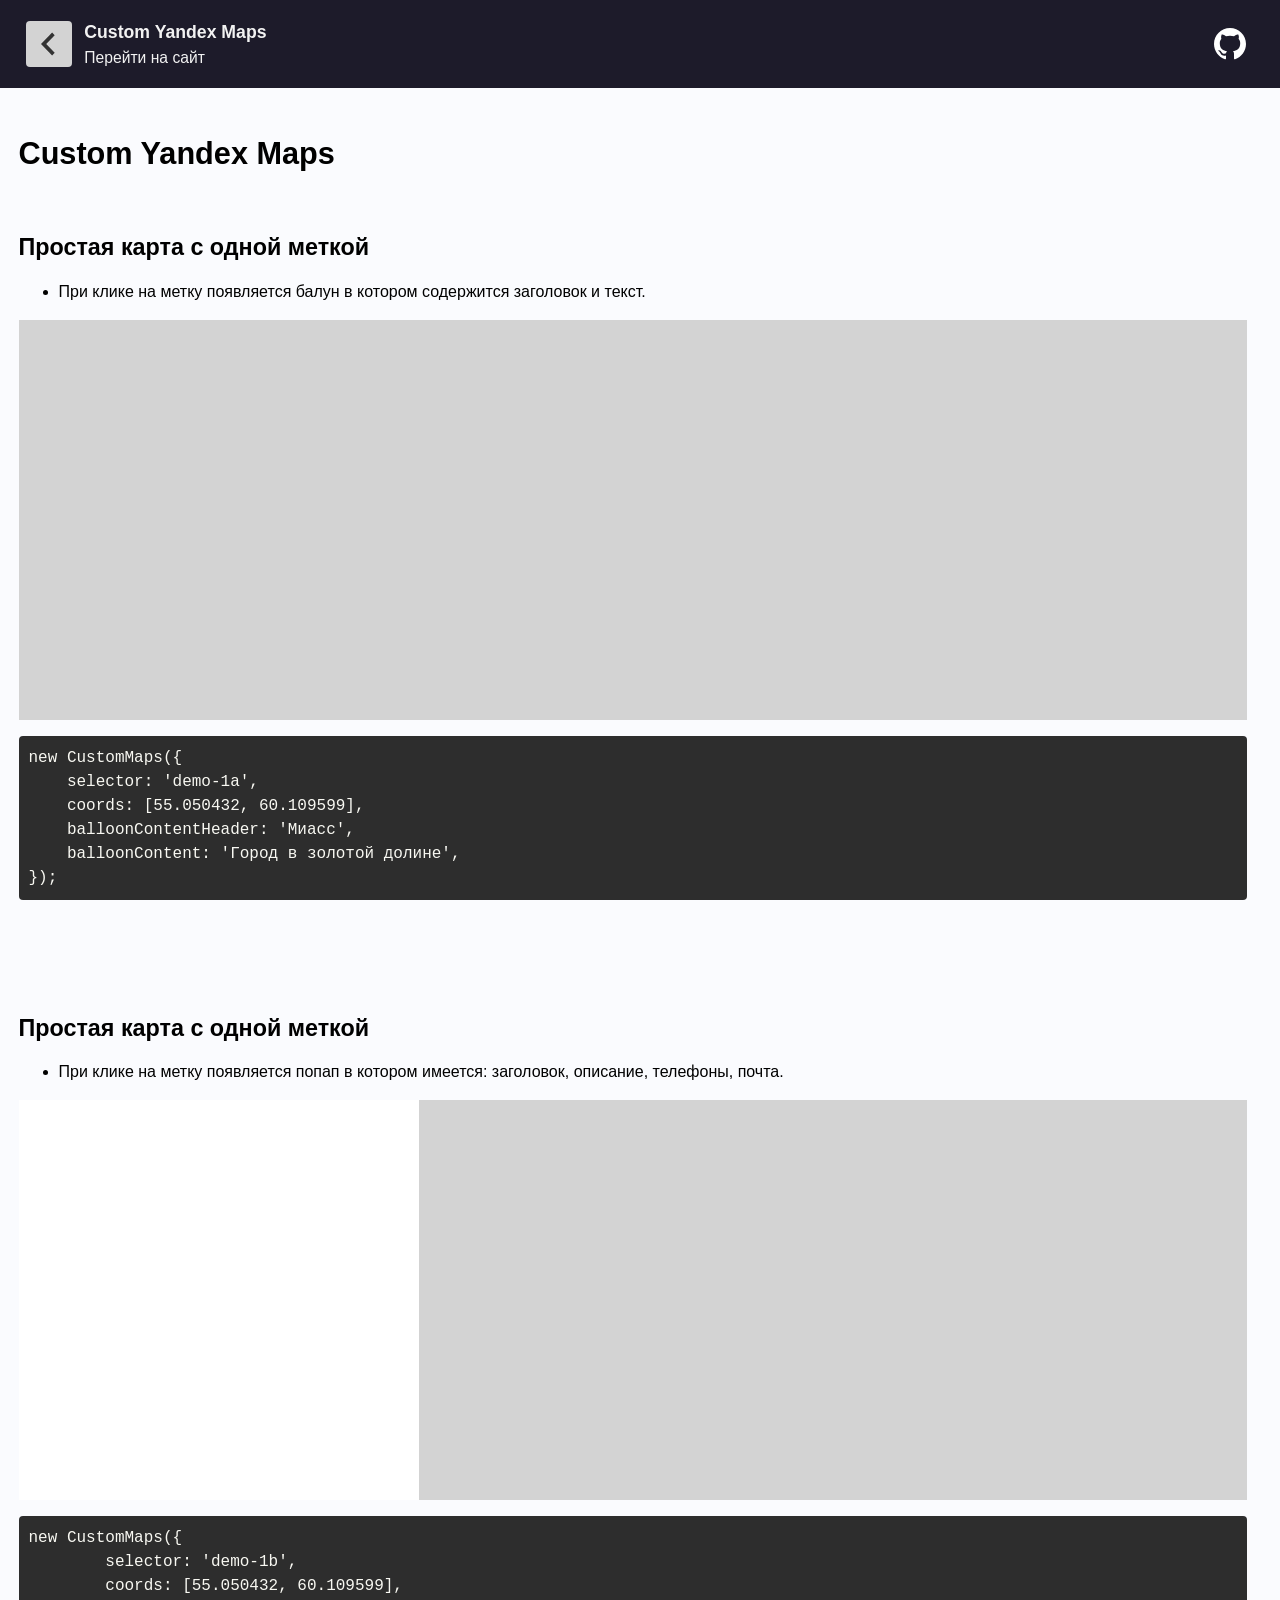
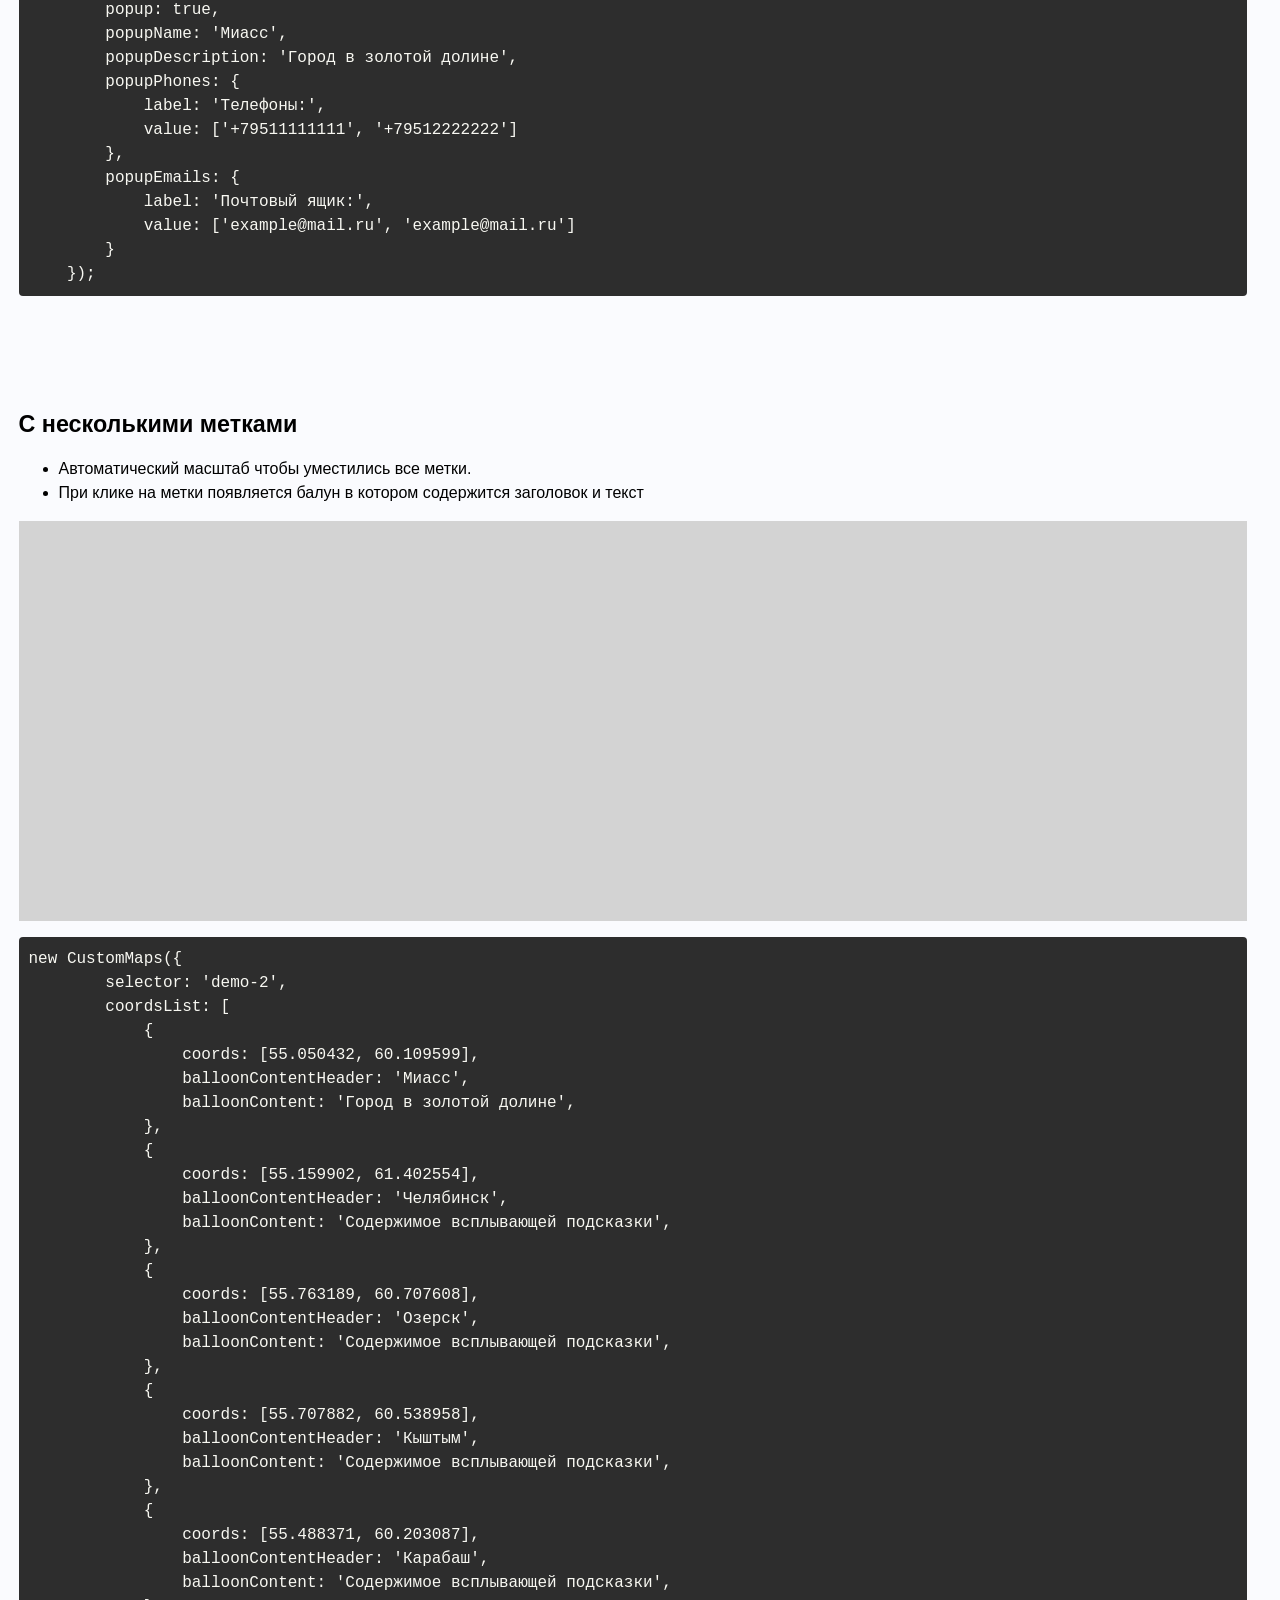
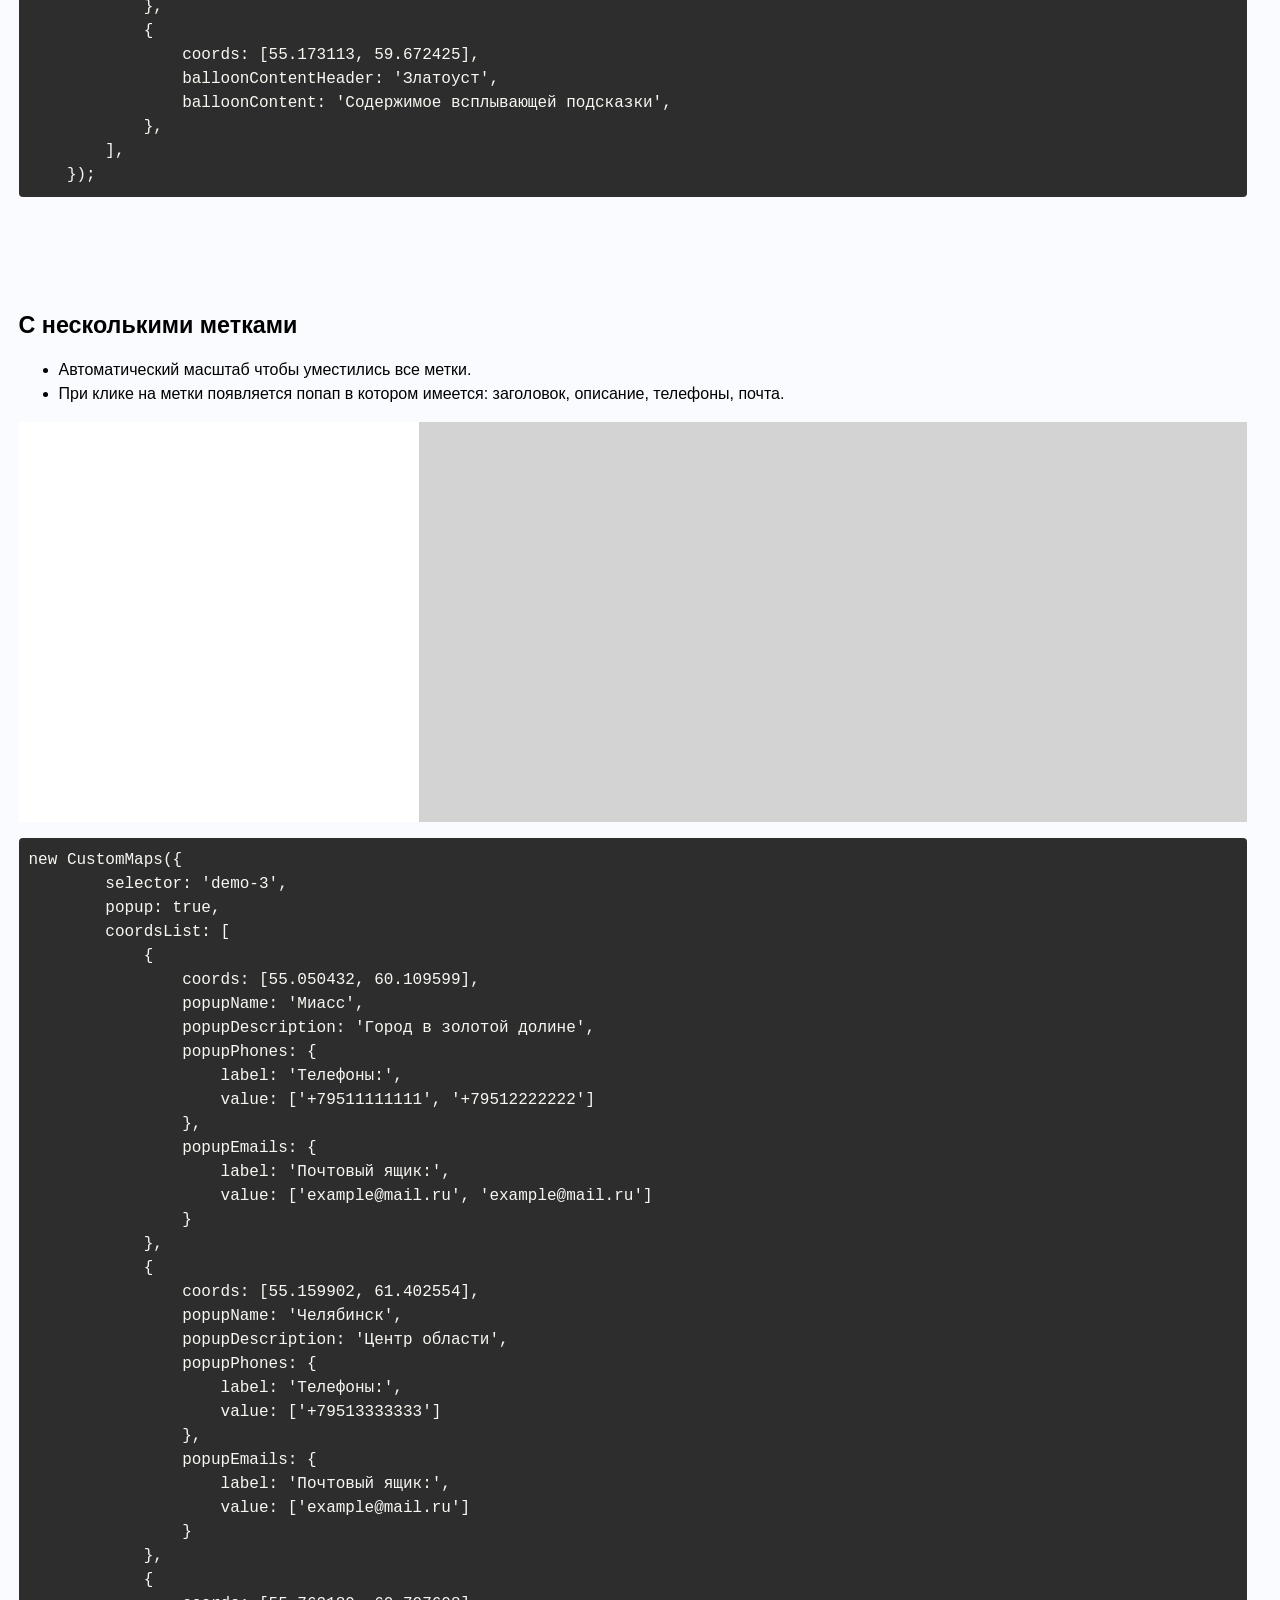
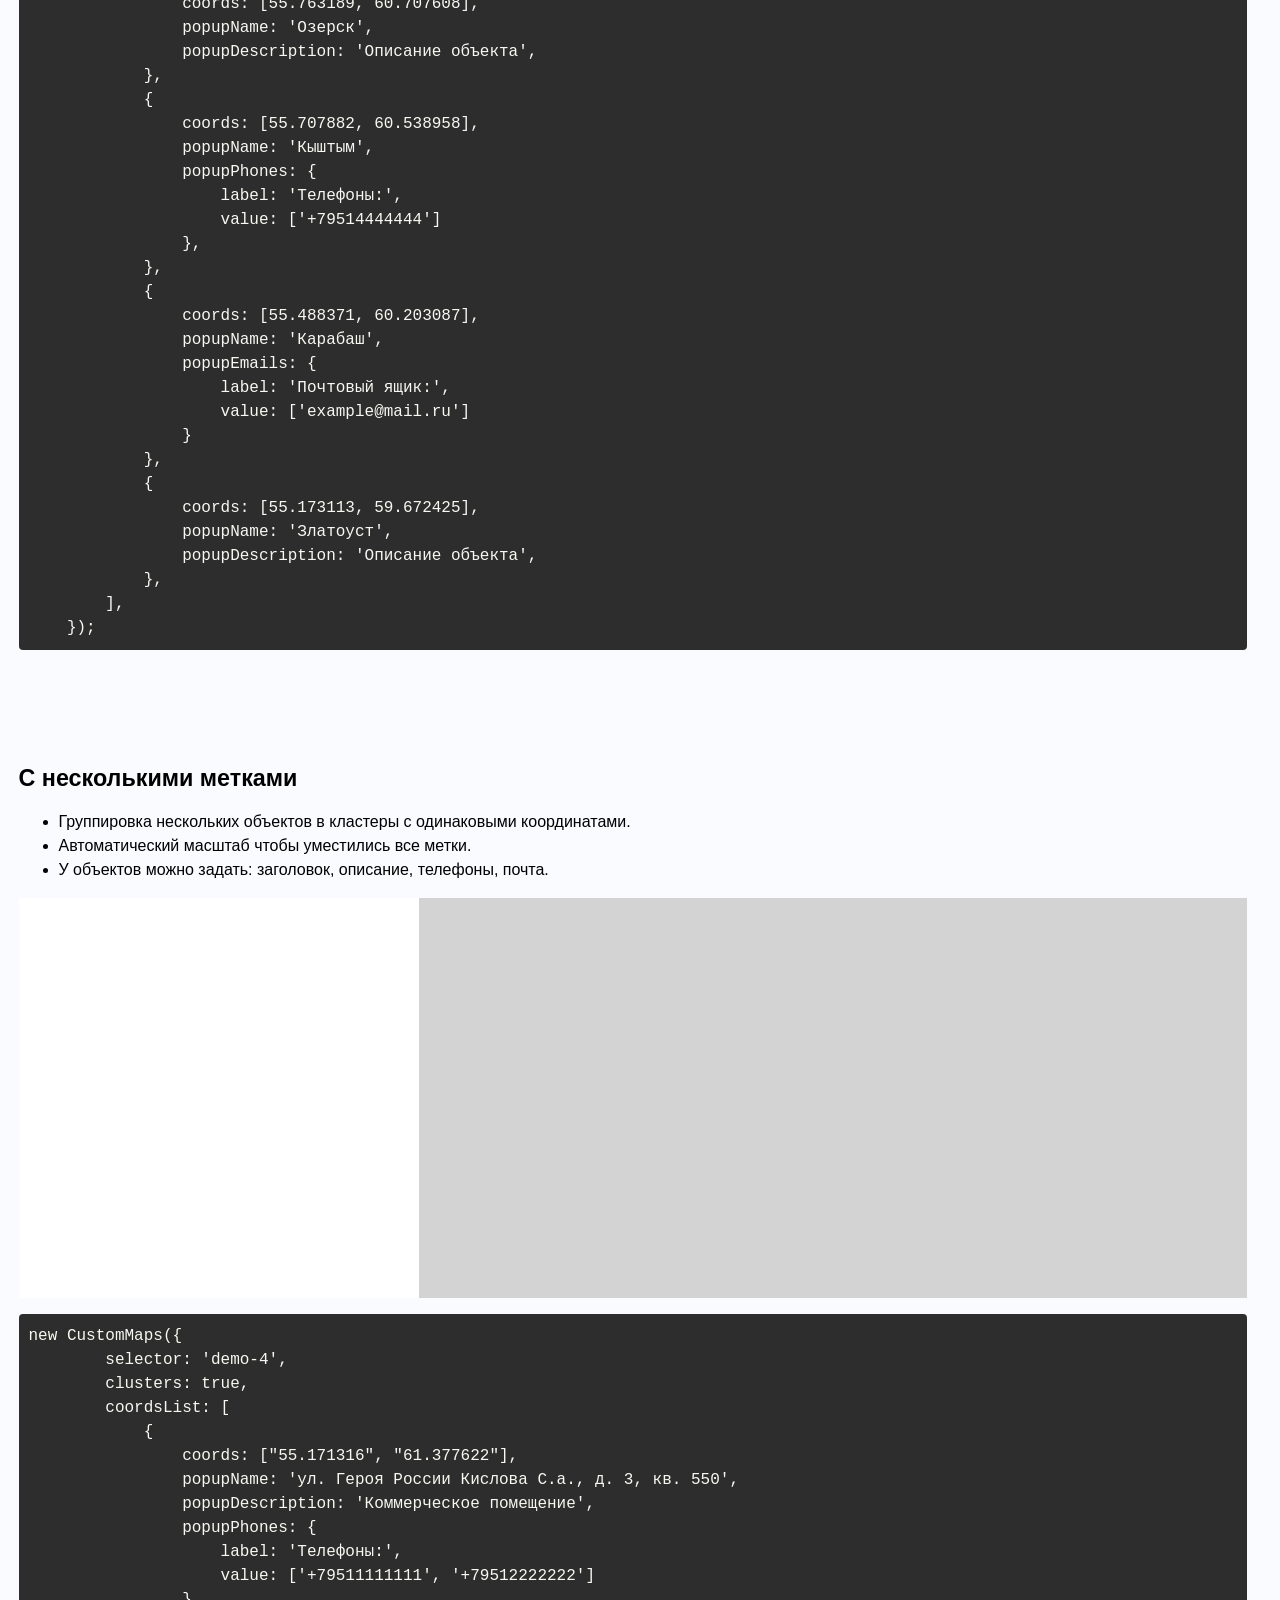
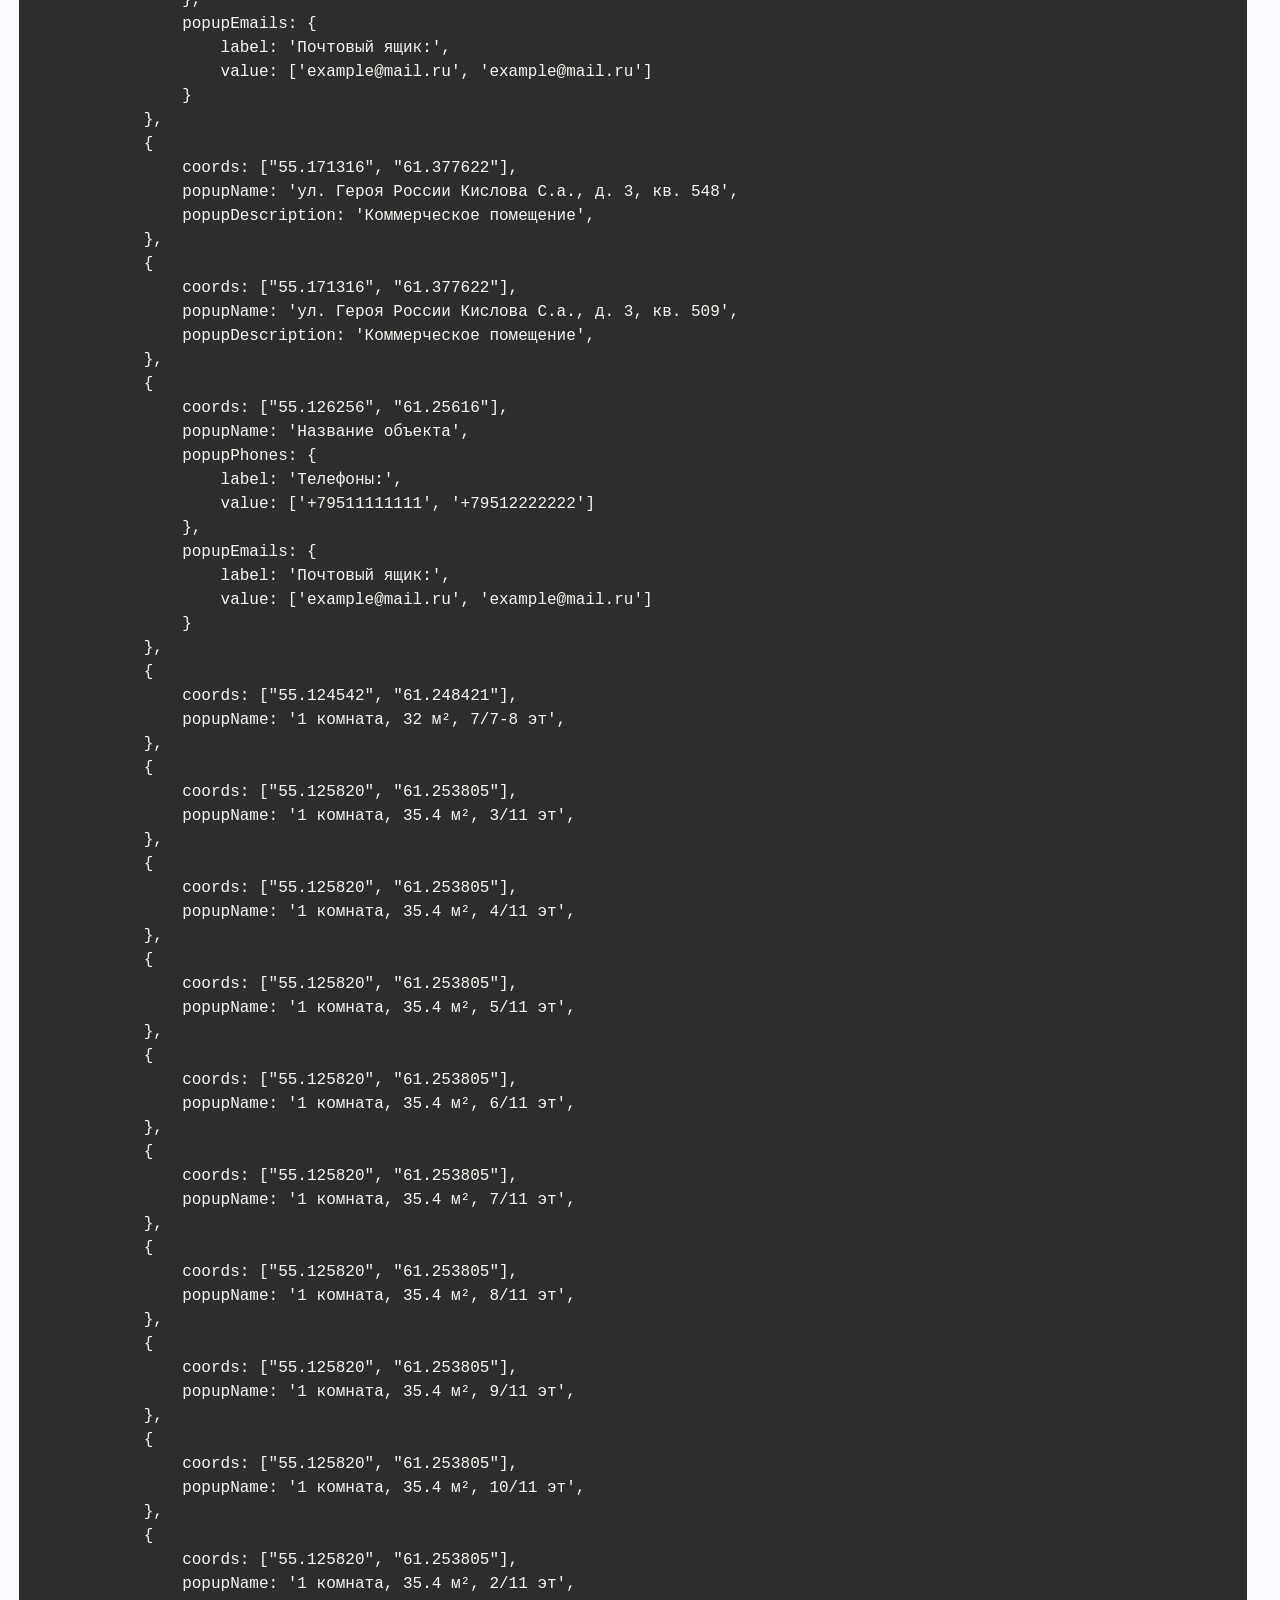
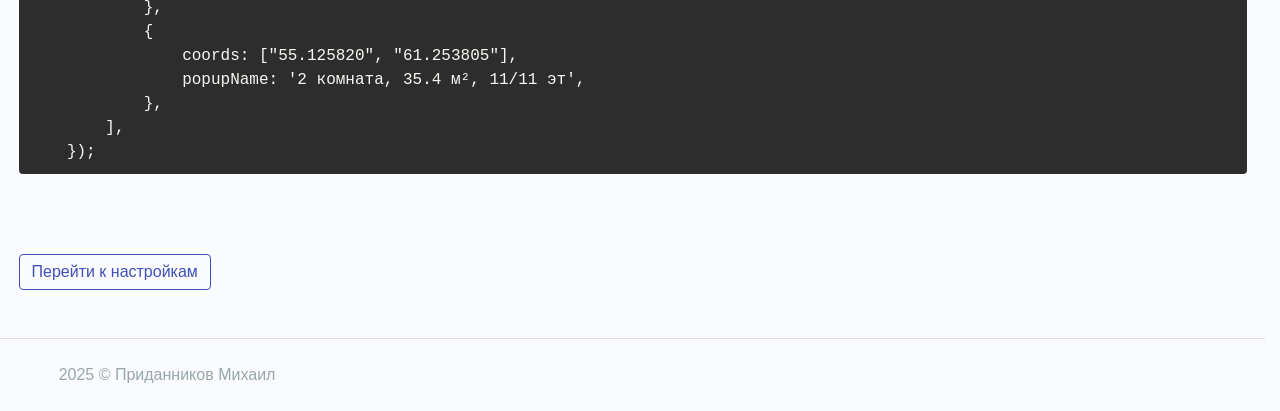
==== commit 5bc4b24c: "исправлена ошибка закрывающегося тега" ====
--- a/index.html
+++ b/index.html
@@ -74,7 +74,6 @@
                                         <div id="demo-1a" class="map__map"></div>
                                     </div>
                                 </div>
-                                </div>
                                 <div class="card-examples-detail__code">
                                     <div class="pre-wrapper">
                                         <pre><code>new CustomMaps({
@@ -96,7 +95,7 @@
                                 <div class="card-examples-detail__content">
                                     <div class="map">
                                         <div class="map__popup">
-                                            <div class="popup popup-default popup-objects-on-map">
+                                            <div class="popup popup-objects-on-map">
                                                 <div class="popup__inner">
                                                     <div class="popup__content">
                                                         <div class="popup__close"><span></span></div>
@@ -113,21 +112,21 @@
                                 </div>
                                 <div class="card-examples-detail__code">
                                     <div class="pre-wrapper">
-                                        <pre><code>new CustomMaps({
-    selector: 'demo-1b',
-    coords: [55.050432, 60.109599],
-    popup: true,
-    popupName: 'Миасс',
-    popupDescription: 'Город в золотой долине',
-    popupPhones: {
-        label: 'Телефоны:',
-        value: ['+79511111111', '+79512222222']
-    },
-    popupEmails: {
-        label: 'Почтовый ящик:',
-        value: ['example@mail.ru', 'example@mail.ru']
-    }
-});</code></pre>
+                                            <pre><code>new CustomMaps({
+        selector: 'demo-1b',
+        coords: [55.050432, 60.109599],
+        popup: true,
+        popupName: 'Миасс',
+        popupDescription: 'Город в золотой долине',
+        popupPhones: {
+            label: 'Телефоны:',
+            value: ['+79511111111', '+79512222222']
+        },
+        popupEmails: {
+            label: 'Почтовый ящик:',
+            value: ['example@mail.ru', 'example@mail.ru']
+        }
+    });</code></pre>
                                     </div>
                                 </div>
                             </div>
@@ -144,41 +143,41 @@
                                 </div>
                                 <div class="card-examples-detail__code">
                                     <div class="pre-wrapper">
-                                        <pre><code>new CustomMaps({
-    selector: 'demo-2',
-    coordsList: [
-        {
-            coords: [55.050432, 60.109599],
-            balloonContentHeader: 'Миасс',
-            balloonContent: 'Город в золотой долине',
-        },
-        {
-            coords: [55.159902, 61.402554],
-            balloonContentHeader: 'Челябинск',
-            balloonContent: 'Содержимое всплывающей подсказки',
-        },
-        {
-            coords: [55.763189, 60.707608],
-            balloonContentHeader: 'Озерск',
-            balloonContent: 'Содержимое всплывающей подсказки',
-        },
-        {
-            coords: [55.707882, 60.538958],
-            balloonContentHeader: 'Кыштым',
-            balloonContent: 'Содержимое всплывающей подсказки',
-        },
-        {
-            coords: [55.488371, 60.203087],
-            balloonContentHeader: 'Карабаш',
-            balloonContent: 'Содержимое всплывающей подсказки',
-        },
-        {
-            coords: [55.173113, 59.672425],
-            balloonContentHeader: 'Златоуст',
-            balloonContent: 'Содержимое всплывающей подсказки',
-        },
-    ],
-});</code></pre>
+                                            <pre><code>new CustomMaps({
+        selector: 'demo-2',
+        coordsList: [
+            {
+                coords: [55.050432, 60.109599],
+                balloonContentHeader: 'Миасс',
+                balloonContent: 'Город в золотой долине',
+            },
+            {
+                coords: [55.159902, 61.402554],
+                balloonContentHeader: 'Челябинск',
+                balloonContent: 'Содержимое всплывающей подсказки',
+            },
+            {
+                coords: [55.763189, 60.707608],
+                balloonContentHeader: 'Озерск',
+                balloonContent: 'Содержимое всплывающей подсказки',
+            },
+            {
+                coords: [55.707882, 60.538958],
+                balloonContentHeader: 'Кыштым',
+                balloonContent: 'Содержимое всплывающей подсказки',
+            },
+            {
+                coords: [55.488371, 60.203087],
+                balloonContentHeader: 'Карабаш',
+                balloonContent: 'Содержимое всплывающей подсказки',
+            },
+            {
+                coords: [55.173113, 59.672425],
+                balloonContentHeader: 'Златоуст',
+                balloonContent: 'Содержимое всплывающей подсказки',
+            },
+        ],
+    });</code></pre>
                                     </div>
                                 </div>
                             </div>
@@ -193,7 +192,7 @@
                                 <div class="card-examples-detail__content">
                                     <div class="map">
                                         <div class="map__popup">
-                                            <div class="popup popup-default popup-objects-on-map">
+                                            <div class="popup popup-objects-on-map">
                                                 <div class="popup__inner">
                                                     <div class="popup__content">
                                                         <div class="popup__close"><span></span></div>
@@ -210,64 +209,64 @@
                                 </div>
                                 <div class="card-examples-detail__code">
                                     <div class="pre-wrapper">
-                                        <pre><code>new CustomMaps({
-    selector: 'demo-3',
-    popup: true,
-    coordsList: [
-        {
-            coords: [55.050432, 60.109599],
-            popupName: 'Миасс',
-            popupDescription: 'Город в золотой долине',
-            popupPhones: {
-                label: 'Телефоны:',
-                value: ['+79511111111', '+79512222222']
-            },
-            popupEmails: {
-                label: 'Почтовый ящик:',
-                value: ['example@mail.ru', 'example@mail.ru']
-            }
-        },
-        {
-            coords: [55.159902, 61.402554],
-            popupName: 'Челябинск',
-            popupDescription: 'Центр области',
-            popupPhones: {
-                label: 'Телефоны:',
-                value: ['+79513333333']
-            },
-            popupEmails: {
-                label: 'Почтовый ящик:',
-                value: ['example@mail.ru']
-            }
-        },
-        {
-            coords: [55.763189, 60.707608],
-            popupName: 'Озерск',
-            popupDescription: 'Описание объекта',
-        },
-        {
-            coords: [55.707882, 60.538958],
-            popupName: 'Кыштым',
-            popupPhones: {
-                label: 'Телефоны:',
-                value: ['+79514444444']
-            },
-        },
-        {
-            coords: [55.488371, 60.203087],
-            popupName: 'Карабаш',
-            popupEmails: {
-                label: 'Почтовый ящик:',
-                value: ['example@mail.ru']
-            }
-        },
-        {
-            coords: [55.173113, 59.672425],
-            popupName: 'Златоуст',
-            popupDescription: 'Описание объекта',
-        },
-    ],
-});</code></pre>
+                                            <pre><code>new CustomMaps({
+        selector: 'demo-3',
+        popup: true,
+        coordsList: [
+            {
+                coords: [55.050432, 60.109599],
+                popupName: 'Миасс',
+                popupDescription: 'Город в золотой долине',
+                popupPhones: {
+                    label: 'Телефоны:',
+                    value: ['+79511111111', '+79512222222']
+                },
+                popupEmails: {
+                    label: 'Почтовый ящик:',
+                    value: ['example@mail.ru', 'example@mail.ru']
+                }
+            },
+            {
+                coords: [55.159902, 61.402554],
+                popupName: 'Челябинск',
+                popupDescription: 'Центр области',
+                popupPhones: {
+                    label: 'Телефоны:',
+                    value: ['+79513333333']
+                },
+                popupEmails: {
+                    label: 'Почтовый ящик:',
+                    value: ['example@mail.ru']
+                }
+            },
+            {
+                coords: [55.763189, 60.707608],
+                popupName: 'Озерск',
+                popupDescription: 'Описание объекта',
+            },
+            {
+                coords: [55.707882, 60.538958],
+                popupName: 'Кыштым',
+                popupPhones: {
+                    label: 'Телефоны:',
+                    value: ['+79514444444']
+                },
+            },
+            {
+                coords: [55.488371, 60.203087],
+                popupName: 'Карабаш',
+                popupEmails: {
+                    label: 'Почтовый ящик:',
+                    value: ['example@mail.ru']
+                }
+            },
+            {
+                coords: [55.173113, 59.672425],
+                popupName: 'Златоуст',
+                popupDescription: 'Описание объекта',
+            },
+        ],
+    });</code></pre>
                                     </div>
                                 </div>
                             </div>
@@ -283,7 +282,7 @@
                                 <div class="card-examples-detail__content">
                                     <div class="map">
                                         <div class="map__popup">
-                                            <div class="popup popup-default popup-objects-on-map">
+                                            <div class="popup popup-objects-on-map">
                                                 <div class="popup__inner">
                                                     <div class="popup__content">
                                                         <div class="popup__close"><span></span></div>
@@ -300,91 +299,91 @@
                                 </div>
                                 <div class="card-examples-detail__code">
                                     <div class="pre-wrapper">
-                                        <pre><code>new CustomMaps({
-    selector: 'demo-4',
-    clusters: true,
-    coordsList: [
-        {
-            coords: ["55.171316", "61.377622"],
-            popupName: 'ул. Героя России Кислова С.а., д. 3, кв. 550',
-            popupDescription: 'Коммерческое помещение',
-            popupPhones: {
-                label: 'Телефоны:',
-                value: ['+79511111111', '+79512222222']
-            },
-            popupEmails: {
-                label: 'Почтовый ящик:',
-                value: ['example@mail.ru', 'example@mail.ru']
-            }
-        },
-        {
-            coords: ["55.171316", "61.377622"],
-            popupName: 'ул. Героя России Кислова С.а., д. 3, кв. 548',
-            popupDescription: 'Коммерческое помещение',
-        },
-        {
-            coords: ["55.171316", "61.377622"],
-            popupName: 'ул. Героя России Кислова С.а., д. 3, кв. 509',
-            popupDescription: 'Коммерческое помещение',
-        },
-        {
-            coords: ["55.126256", "61.25616"],
-            popupName: 'Название объекта',
-            popupPhones: {
-                label: 'Телефоны:',
-                value: ['+79511111111', '+79512222222']
-            },
-            popupEmails: {
-                label: 'Почтовый ящик:',
-                value: ['example@mail.ru', 'example@mail.ru']
-            }
-        },
-        {
-            coords: ["55.124542", "61.248421"],
-            popupName: '1 комната, 32 м², 7/7-8 эт',
-        },
-        {
-            coords: ["55.125820", "61.253805"],
-            popupName: '1 комната, 35.4 м², 3/11 эт',
-        },
-        {
-            coords: ["55.125820", "61.253805"],
-            popupName: '1 комната, 35.4 м², 4/11 эт',
-        },
-        {
-            coords: ["55.125820", "61.253805"],
-            popupName: '1 комната, 35.4 м², 5/11 эт',
-        },
-        {
-            coords: ["55.125820", "61.253805"],
-            popupName: '1 комната, 35.4 м², 6/11 эт',
-        },
-        {
-            coords: ["55.125820", "61.253805"],
-            popupName: '1 комната, 35.4 м², 7/11 эт',
-        },
-        {
-            coords: ["55.125820", "61.253805"],
-            popupName: '1 комната, 35.4 м², 8/11 эт',
-        },
-        {
-            coords: ["55.125820", "61.253805"],
-            popupName: '1 комната, 35.4 м², 9/11 эт',
-        },
-        {
-            coords: ["55.125820", "61.253805"],
-            popupName: '1 комната, 35.4 м², 10/11 эт',
-        },
-        {
-            coords: ["55.125820", "61.253805"],
-            popupName: '1 комната, 35.4 м², 2/11 эт',
-        },
-        {
-            coords: ["55.125820", "61.253805"],
-            popupName: '2 комната, 35.4 м², 11/11 эт',
-        },
-    ],
-});</code></pre>
+                                            <pre><code>new CustomMaps({
+        selector: 'demo-4',
+        clusters: true,
+        coordsList: [
+            {
+                coords: ["55.171316", "61.377622"],
+                popupName: 'ул. Героя России Кислова С.а., д. 3, кв. 550',
+                popupDescription: 'Коммерческое помещение',
+                popupPhones: {
+                    label: 'Телефоны:',
+                    value: ['+79511111111', '+79512222222']
+                },
+                popupEmails: {
+                    label: 'Почтовый ящик:',
+                    value: ['example@mail.ru', 'example@mail.ru']
+                }
+            },
+            {
+                coords: ["55.171316", "61.377622"],
+                popupName: 'ул. Героя России Кислова С.а., д. 3, кв. 548',
+                popupDescription: 'Коммерческое помещение',
+            },
+            {
+                coords: ["55.171316", "61.377622"],
+                popupName: 'ул. Героя России Кислова С.а., д. 3, кв. 509',
+                popupDescription: 'Коммерческое помещение',
+            },
+            {
+                coords: ["55.126256", "61.25616"],
+                popupName: 'Название объекта',
+                popupPhones: {
+                    label: 'Телефоны:',
+                    value: ['+79511111111', '+79512222222']
+                },
+                popupEmails: {
+                    label: 'Почтовый ящик:',
+                    value: ['example@mail.ru', 'example@mail.ru']
+                }
+            },
+            {
+                coords: ["55.124542", "61.248421"],
+                popupName: '1 комната, 32 м², 7/7-8 эт',
+            },
+            {
+                coords: ["55.125820", "61.253805"],
+                popupName: '1 комната, 35.4 м², 3/11 эт',
+            },
+            {
+                coords: ["55.125820", "61.253805"],
+                popupName: '1 комната, 35.4 м², 4/11 эт',
+            },
+            {
+                coords: ["55.125820", "61.253805"],
+                popupName: '1 комната, 35.4 м², 5/11 эт',
+            },
+            {
+                coords: ["55.125820", "61.253805"],
+                popupName: '1 комната, 35.4 м², 6/11 эт',
+            },
+            {
+                coords: ["55.125820", "61.253805"],
+                popupName: '1 комната, 35.4 м², 7/11 эт',
+            },
+            {
+                coords: ["55.125820", "61.253805"],
+                popupName: '1 комната, 35.4 м², 8/11 эт',
+            },
+            {
+                coords: ["55.125820", "61.253805"],
+                popupName: '1 комната, 35.4 м², 9/11 эт',
+            },
+            {
+                coords: ["55.125820", "61.253805"],
+                popupName: '1 комната, 35.4 м², 10/11 эт',
+            },
+            {
+                coords: ["55.125820", "61.253805"],
+                popupName: '1 комната, 35.4 м², 2/11 эт',
+            },
+            {
+                coords: ["55.125820", "61.253805"],
+                popupName: '2 комната, 35.4 м², 11/11 эт',
+            },
+        ],
+    });</code></pre>
                                     </div>
                                 </div>
                             </div>
